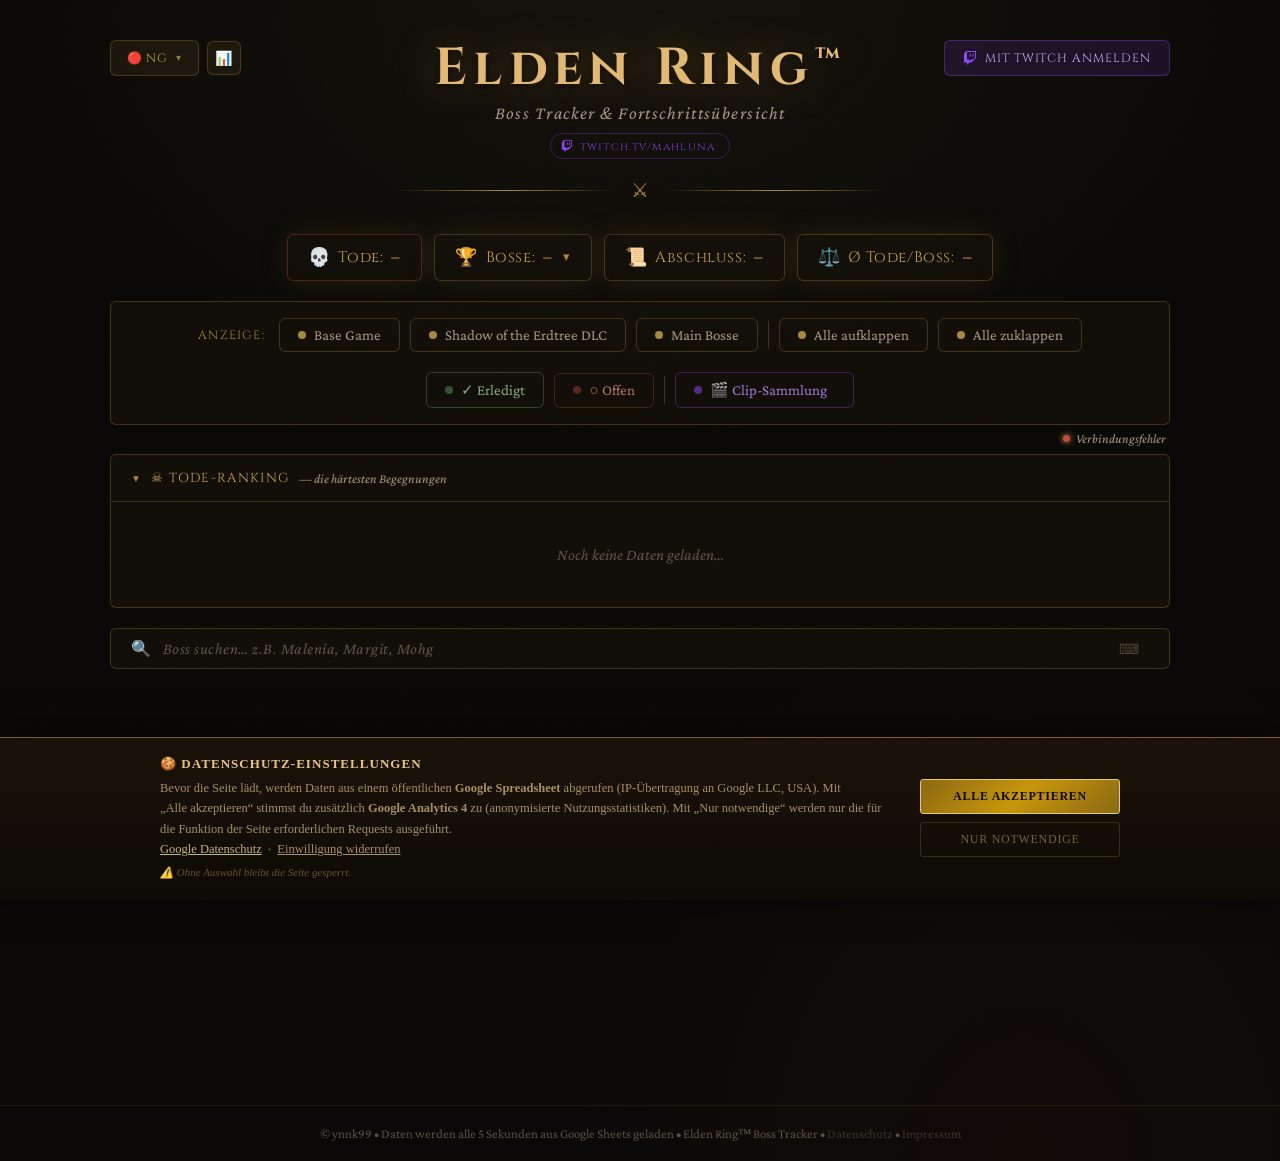
==== index.html @ 1396768c "Update index.html" ====
<!DOCTYPE html>
<html lang="de">
<head>
<meta charset="UTF-8">

<meta name="viewport" content="width=device-width, initial-scale=1.0">
<title>Elden Ring™ – Boss Tracker</title>
<link rel="icon" type="image/svg+xml" href="favicon.svg">
<link rel="stylesheet" href="style.css">
<!-- DSGVO: consent.js blockiert ALLE externen Requests bis zur Nutzerentscheidung (Google Sheets + Google Analytics). Schriften und Chart.js sind lokal gehostet und benötigen keine Einwilligung. -->
<script src="consent.js"></script>
<script src="chart.umd.min.js"></script>
</head>
<body>

<!-- ── EDITOR TOOLBOX ── -->
<div class="editor-toolbox" id="editor-toolbox" style="display:none;">

  <!-- Button: Timer -->
  <div class="etb-item" id="etb-item-timer">
    <button class="etb-icon-btn" onclick="toolboxOpenPanel('timer')" data-tip="Timer" data-tip-always="1">
      <span>⏳</span>
    </button>
    <div class="etb-panel" id="etb-panel-timer">
      <div class="etb-panel-title">Timer</div>
      <div class="etb-timer-display" id="etb-timer-display">00:00:00</div>
      <button class="etb-action-btn" id="etb-btn-L1" onclick="toolboxToggleTimer()">
        <span class="etb-btn-icon">▶</span><span class="etb-btn-text">Start</span>
      </button>
      <button class="etb-action-btn etb-btn-reset" onclick="toolboxTimerReset()">
        <span class="etb-btn-icon">↺</span><span class="etb-btn-text">Reset</span>
      </button>
      <button class="etb-action-btn etb-btn-toggle" id="etb-btn-O1" onclick="toolboxToggleCell('O1','etb-btn-O1')">
        <span class="etb-btn-icon">👁</span><span class="etb-btn-text">Einblenden</span>
      </button>
      <div class="etb-time-set">
        <input type="number" class="etb-time-input" id="etb-elapsed-h"
               min="0" max="99" placeholder="00"
               onkeydown="if(event.key==='Enter')toolboxSetElapsed()">
        <span class="etb-time-sep">:</span>
        <input type="number" class="etb-time-input" id="etb-elapsed-m"
               min="0" max="59" placeholder="00"
               onkeydown="if(event.key==='Enter')toolboxSetElapsed()">
        <span class="etb-time-sep">:</span>
        <input type="number" class="etb-time-input" id="etb-elapsed-s"
               min="0" max="59" placeholder="00"
               onkeydown="if(event.key==='Enter')toolboxSetElapsed()">
        <button class="etb-time-set-btn" onclick="toolboxSetElapsed()" data-tip="Timer auf diese Zeit setzen" data-tip-always="1">↵</button>
      </div>
      <div class="etb-label-set">
        <input type="text" class="etb-label-input" id="etb-timer-label-input"
               placeholder="Timer Label (leer = Standard)"
               onkeydown="if(event.key==='Enter')toolboxSetTimerLabel()">
        <button class="etb-time-set-btn" onclick="toolboxSetTimerLabel()" data-tip="Timer Label setzen" data-tip-always="1">↵</button>
      </div>
    </div>
  </div>

  <!-- Button: OBS -->
  <div class="etb-item" id="etb-item-obs">
    <button class="etb-icon-btn" onclick="toolboxOpenPanel('obs')" data-tip="OBS" data-tip-always="1">
      <span>📺</span>
    </button>
    <div class="etb-panel" id="etb-panel-obs">
      <div class="etb-panel-title">OBS</div>
      <button class="etb-action-btn etb-btn-toggle" id="etb-btn-O2" onclick="toolboxToggleCell('O2','etb-btn-O2')">
        <span class="etb-btn-icon">▣</span><span class="etb-btn-text">Kleines Overlay</span>
      </button>
      <button class="etb-action-btn etb-btn-danger-toggle" id="etb-btn-Z1" onclick="toolboxToggleCell('Z1','etb-btn-Z1')">
        <span class="etb-btn-icon">⊘</span><span class="etb-btn-text">Overlay aus</span>
      </button>
    </div>
  </div>

  <!-- Button: Filter -->
  <div class="etb-item" id="etb-item-filter">
    <button class="etb-icon-btn" onclick="toolboxOpenPanel('filter')" data-tip="Filter" data-tip-always="1">
      <span>⚔</span>
    </button>
    <div class="etb-panel" id="etb-panel-filter">
      <div class="etb-panel-title">Filter</div>
      <button class="etb-action-btn etb-btn-toggle" id="etb-btn-T1" onclick="toolboxToggleCell('T1','etb-btn-T1')">
        <span class="etb-btn-icon">○</span><span class="etb-btn-text">Nur Offen</span>
      </button>
      <button class="etb-action-btn etb-btn-toggle" id="etb-btn-T2" onclick="toolboxToggleCell('T2','etb-btn-T2')">
        <span class="etb-btn-icon">✓</span><span class="etb-btn-text">Nur Erledigt</span>
      </button>
      <button class="etb-action-btn etb-btn-toggle" id="etb-btn-R1" onclick="toolboxToggleCell('R1','etb-btn-R1')">
        <span class="etb-btn-icon">⚔</span><span class="etb-btn-text">Base Game</span>
      </button>
      <button class="etb-action-btn etb-btn-toggle" id="etb-btn-R2" onclick="toolboxToggleCell('R2','etb-btn-R2')">
        <span class="etb-btn-icon">●</span><span class="etb-btn-text">DLC</span>
      </button>
    </div>
  </div>

  <!-- Button: NG+ -->
  <div class="etb-item" id="etb-item-ngplus">
    <button class="etb-icon-btn" onclick="toolboxOpenPanel('ngplus')" data-tip="NG+" data-tip-always="1">
      <span>🔁</span>
    </button>
    <div class="etb-panel" id="etb-panel-ngplus">
      <div class="etb-panel-title">New Game +</div>
      <button class="etb-action-btn etb-btn-danger-toggle" id="etb-btn-ngplus-start" onclick="startNGPlusRun()">
        <span class="etb-btn-icon">🔁</span><span class="etb-btn-text">NG+ starten</span>
      </button>
    </div>
  </div>

</div>

<div class="page-wrapper">

  <header class="site-header">

    <!-- ── TWITCH LOGIN WIDGET ── -->
    <div class="login-widget" id="login-widget">
      <button class="twitch-login-btn" id="twitch-login-btn" onclick="loginWithTwitch()">
        <svg width="14" height="14" viewBox="0 0 24 24" fill="#9146ff">
          <path d="M11.571 4.714h1.715v5.143H11.57zm4.715 0H18v5.143h-1.714zM6 0L1.714 4.286v15.428h5.143V24l4.286-4.286h3.428L22.286 12V0zm14.571 11.143l-3.428 3.428h-3.429l-3 3v-3H6.857V1.714h13.714z"/>
        </svg>
        Mit Twitch anmelden
      </button>
      <div class="user-widget" id="user-widget">
        <div class="user-avatar-placeholder" id="user-avatar-placeholder">?</div>
        <img class="user-avatar" id="user-avatar" src="" alt="" style="display:none;">
        <div class="user-name-wrap">
          <span class="user-name" id="user-name">–</span>
          <span class="user-role-badge" id="user-role-badge"></span>
        </div>
        <button class="user-logout-btn" onclick="logout()">Abmelden</button>
      </div>
    </div>

    <h1>Elden Ring™</h1>
    <p class="subtitle">Boss Tracker &amp; Fortschrittsübersicht</p>
    <div id="live-badge" class="live-badge" aria-live="polite"></div>

    <!-- ── NG+ RUN-SELECTOR ── -->
    <div class="run-selector" id="run-selector">
      <button class="run-selector-btn" onclick="toggleRunSelector()" data-tip="Durchgang wählen (NG / NG+1 / …)" data-tip-always="1">
        <span id="run-selector-label">🔴 NG</span>
        <span class="run-selector-arrow">▾</span>
      </button>
      <button class="run-compare-btn" onclick="openRunCompare()" data-tip="Durchgänge vergleichen" data-tip-always="1">📊</button>
      <div class="run-selector-list" id="run-selector-list"></div>
    </div>

    <div class="header-ornament">
      <span class="ornament-rune">⚔</span>
    </div>
  </header>

  <div class="auth-notice archive-notice" id="archive-banner">
    <span class="notice-icon">📜</span>
    <span id="archive-banner-text">Du betrachtest einen archivierten Durchgang — nur lesbar.</span>
  </div>

  <div class="auth-notice" id="auth-notice">
    <span class="notice-icon">👁</span>
    <span id="auth-notice-text">Du bist als Zuschauer angemeldet. Bearbeitungsrechte müssen von einem Admin vergeben werden.</span>
  </div>

  <div class="stats-bar">
    <div class="stat-chip deaths-chip" id="stat-deaths">
      <span class="icon">💀</span>
      <span>Tode:</span>
      <span class="value" id="val-deaths">–</span>
    </div>
    <div class="stat-chip stat-chip-clickable" id="stat-bosses" onclick="openBossLevelPanel()" data-tip="Besiegte Bosse nach Level sortiert anzeigen" data-tip-always="1">
      <span class="icon">🏆</span>
      <span>Bosse:</span>
      <span class="value" id="val-bosses">–</span>
      <span class="stat-chip-arrow">▾</span>
    </div>
    <div class="stat-chip" id="stat-percent">
      <span class="icon">📜</span>
      <span>Abschluss:</span>
      <span class="value" id="val-percent">–</span>
    </div>
    <div class="stat-chip avg-chip" id="stat-avg">
      <span class="icon">⚖️</span>
      <span>Ø Tode/Boss:</span>
      <span class="value" id="val-avg">–</span>
    </div>
    <div class="stat-chip" id="timer-chip">
      <span class="icon">⏳</span>
      <span id="val-timer-label">Aktueller Boss:</span>
      <span class="value timer-value" id="val-timer">00:00:00</span>
    </div>
  </div>

  <!-- ── FELDTODE (nur Editoren) ── -->
  <div class="field-deaths-bar" id="field-deaths-bar">
    <span class="ctrl-label">Sonstige Tode:</span>
    <div class="field-deaths-chip" id="fdeath-chip-base">
      <span class="field-deaths-label">⚔ Base Game</span>
      <div class="field-deaths-controls">
        <button class="fdeath-btn fdeath-minus" onclick="adjustFieldDeaths('base',-1)">−</button>
        <span class="fdeath-val" id="fdeath-val-base">–</span>
        <button class="fdeath-btn fdeath-plus" onclick="adjustFieldDeaths('base',+1)">+</button>
      </div>
    </div>
    <div class="divider" id="fdeath-divider"></div>
    <div class="field-deaths-chip" id="fdeath-chip-dlc">
      <span class="field-deaths-label">🌑 DLC</span>
      <div class="field-deaths-controls">
        <button class="fdeath-btn fdeath-minus" onclick="adjustFieldDeaths('dlc',-1)">−</button>
        <span class="fdeath-val" id="fdeath-val-dlc">–</span>
        <button class="fdeath-btn fdeath-plus" onclick="adjustFieldDeaths('dlc',+1)">+</button>
      </div>
    </div>
  </div>

  <div class="controls-bar">
    <span class="ctrl-label">Anzeige:</span>
    <button class="toggle-btn" id="btn-basegame" onclick="toggleFlag('base')">
      <span class="dot"></span> Base Game
    </button>
    <button class="toggle-btn" id="btn-dlc" onclick="toggleFlag('dlc')">
      <span class="dot"></span> Shadow of the Erdtree DLC
    </button>
    <button class="toggle-btn" id="btn-mainbosses" onclick="toggleFlag('main')">
      <span class="dot"></span> Main Bosse
    </button>
    <div class="divider"></div>
    <button class="toggle-btn" id="btn-expand-all" onclick="setAllCollapsed(false)">
      <span class="dot"></span> Alle aufklappen
    </button>
    <button class="toggle-btn" id="btn-collapse-all" onclick="setAllCollapsed(true)">
      <span class="dot"></span> Alle zuklappen
    </button>
    <div style="width:100%;height:0;flex-basis:100%;"></div>
    <button class="toggle-btn done-btn" id="btn-done" onclick="toggleFlag('done')">
      <span class="dot"></span> ✓ Erledigt
    </button>
    <button class="toggle-btn open-btn" id="btn-open" onclick="toggleFlag('open')">
      <span class="dot"></span> ○ Offen
    </button>
    <div class="divider"></div>
    <button class="toggle-btn twitch-btn" id="btn-clips" onclick="openClipModal()">
      <span class="dot"></span>
      🎬 Clip-Sammlung
      <span id="btn-clips-count" style="font-family:'Crimson Pro',serif;font-size:12px;opacity:0.6;"></span>
    </button>
  </div>

  <!-- ── BINGO ── -->
  <section class="bingo-section" id="bingo-section" style="display:none;">
    <div class="bingo-panel" id="bingo-panel">
      <div class="bingo-panel-header" onclick="toggleBingoPanel()">
        <div class="ranking-header-left">
          <span class="ranking-toggle-icon" id="bingo-toggle-icon">▼</span>
          <span class="ranking-title"> Bingo</span>
          <span class="ranking-subtitle" id="bingo-subtitle">— Felder werden geladen…</span>
        </div>
      </div>
      <div class="bingo-panel-body" id="bingo-panel-body">
        <div class="bingo-grid" id="bingo-grid"></div>
        <div class="bingo-win-banner" id="bingo-win-banner" style="display:none;">
          ⚔&nbsp;&nbsp;B I N G O&nbsp;&nbsp;⚔
        </div>
      </div>
    </div>
  </section>

  <div class="refresh-indicator" id="refresh-indicator">
    <span class="refresh-dot" id="refresh-dot"></span>
    <span id="refresh-text">Verbunden</span>
  </div>

  <!-- RANKING PANEL -->
  <div class="ranking-panel" id="ranking-panel">
    <div class="ranking-header" onclick="toggleRanking()">
      <div class="ranking-header-left">
        <span class="ranking-toggle-icon">▼</span>
        <span class="ranking-title">☠ Tode-Ranking</span>
        <span class="ranking-subtitle" id="ranking-subtitle">— die härtesten Begegnungen</span>
      </div>
    </div>
    <div class="ranking-body">
      <div class="ranking-list" id="ranking-list">
        <div class="ranking-empty">Noch keine Daten geladen…</div>
      </div>
    </div>
  </div>

  <!-- SEARCH BAR -->
  <div class="search-bar">
    <span class="search-icon">🔍</span>
    <input
      class="search-input"
      id="search-input"
      type="text"
      placeholder="Boss suchen… z.B. Malenia, Margit, Mohg"
      autocomplete="off"
      spellcheck="false"
      oninput="onSearchInput(this.value)"
    >
    <span class="search-result-count" id="search-result-count"></span>
    <span class="search-clear" id="search-clear" onclick="clearSearch()" data-tip="Suche leeren" data-tip-always="1">✕</span>
    <span class="search-shortcut-hint" data-tip="Tastenkürzel: Strg+F = Suche, Esc = Schließen, +/− = Tode (im Boss-Menü)" data-tip-always="1">⌨</span>
  </div>

  <section id="pinned-section">
    <div class="pinned-header">📌 Angepinnte Bosse</div>
    <div class="pinned-list" id="pinned-list"></div>
  </section>

  <main id="main-content">
    <div class="loading-overlay" id="loading-overlay">
      <div class="loading-spinner"></div>
      <span>Lade Daten aus den Archiven&hellip;</span>
    </div>
    <div class="areas-grid" id="areas-grid" style="display:none;"></div>
  </main>

  <section id="chart-section" style="display:none; margin-top: 30px;">
    <div class="ranking-panel" id="chart-panel">
      <div class="ranking-header" onclick="toggleChart()">
        <div class="ranking-header-left">
          <span class="ranking-toggle-icon" id="chart-toggle-icon">▼</span>
          <span class="ranking-title">📅 Bosse pro Tag</span>
          <span class="ranking-subtitle" id="chart-subtitle">— Fortschritt im Zeitverlauf</span>
        </div>
      </div>
      <div class="ranking-body" id="chart-body">
        <div style="padding: 20px 24px;">
          <canvas id="boss-chart" height="120"></canvas>
        </div>
      </div>
    </div>
  </section>

</div><!-- /page-wrapper -->

<div class="toast" id="toast"></div>

<footer class="site-footer">
  &copy; ynnk99 &bull; Daten werden alle 5 Sekunden aus Google Sheets geladen &bull; Elden Ring™ Boss Tracker
  &bull; <a href="#" class="footer-privacy-link" onclick="document.getElementById('privacy-modal').style.display='flex'; return false;">Datenschutz</a>
  &bull; <a href="#" class="footer-privacy-link" onclick="document.getElementById('impressum-modal').style.display='flex'; return false;">Impressum</a>
</footer>

<!-- ── IMPRESSUM MODAL ── -->
<div id="impressum-modal" style="display:none;" class="privacy-modal-backdrop" onclick="if(event.target===this)this.style.display='none'">
  <div class="privacy-modal-box" role="dialog" aria-modal="true" aria-label="Impressum">
    <button class="privacy-modal-close" onclick="document.getElementById('impressum-modal').style.display='none'" data-tip="Schließen" data-tip-always="1">✕</button>
    <div class="privacy-modal-content">
      <h2>Impressum</h2>
      <h3>Angaben gemäß § 5 DDG</h3>
      <p>
        ynnk99<br>
        (Privatperson, nicht-kommerzielles Projekt)
      </p>
      <h3>Kontakt</h3>
      <p>
        E-Mail: <a href="mailto:yalolp@gmail.com">yalolp@gmail.com</a>
      </p>
      <h3>Hinweis</h3>
      <p>
        Diese Website ist ein privates, nicht-kommerzielles Fan-Projekt. Es besteht keine Verbindung zu FromSoftware, Bandai Namco oder Twitch Interactive, Inc.
      </p>
      <div class="privacy-modal-footer">
        <span class="privacy-modal-date">Stand: Mai 2026</span>
      </div>
    </div>
  </div>
</div>

<!-- ── DATENSCHUTZERKLÄRUNG MODAL ── -->
<div id="privacy-modal" style="display:none;" class="privacy-modal-backdrop" onclick="if(event.target===this)this.style.display='none'">
  <div class="privacy-modal-box" role="dialog" aria-modal="true" aria-label="Datenschutzerklärung">
    <button class="privacy-modal-close" onclick="document.getElementById('privacy-modal').style.display='none'" data-tip="Schließen" data-tip-always="1">✕</button>
    <div class="privacy-modal-content">

      <h2>Datenschutzerklärung</h2>

      <h3>1. Verantwortliche Person</h3>
      <p>Diese Website ist ein privates, nicht-kommerzielles Fan-Projekt (ynnk99). Anfragen zum Datenschutz können über den Twitch- oder Discord-Kanal gestellt werden.</p>

      <h3>2. Was diese Seite ist</h3>
      <p>Der Elden Ring Boss Tracker ist ein öffentlich zugängliches Overlay-Tool, das den Fortschritt beim Durchspielen von Elden Ring visualisiert. Die Daten werden live aus Google Sheets geladen und alle fünf Sekunden aktualisiert. Es werden keine Nutzerdaten auf eigenen Servern gespeichert.</p>

      <h3>3. Google Analytics</h3>
      <p>Mit deiner Einwilligung verwendet diese Seite Google Analytics 4, einen Webanalysedienst der Google LLC, 1600 Amphitheatre Parkway, Mountain View, CA 94043, USA. Dabei wird deine IP-Adresse an Google-Server in den USA übertragen und dort anonymisiert verarbeitet. Google Analytics setzt Cookies um Nutzungsstatistiken zu erfassen (z. B. Seitenaufrufe, Verweildauer). Eine Datenübertragung in die USA erfolgt auf Grundlage der EU-Standardvertragsklauseln.</p>
      <p><strong>Rechtsgrundlage:</strong> Art. 6 Abs. 1 lit. a DSGVO (Einwilligung).<br>
      Du kannst deine Einwilligung jederzeit widerrufen über den Link „Einwilligung widerrufen" im Cookie-Banner, der nach dem Widerruf erneut angezeigt wird.</p>
      <p>Weitere Informationen: <a href="https://policies.google.com/privacy" target="_blank" rel="noopener noreferrer">Google Datenschutzerklärung</a> &nbsp;·&nbsp; <a href="https://tools.google.com/dlpage/gaoptout" target="_blank" rel="noopener noreferrer">Google Analytics Opt-out</a></p>

      <h3>4. Google Sheets (Datenabruf)</h3>
      <p>Die Boss-Daten (Fortschritt, Tode, Zeiten) werden nach deiner Einwilligung im Cookie-Banner regelmäßig per HTTP-Request aus einem öffentlich freigegebenen Google Spreadsheet geladen. Dabei wird deine IP-Adresse im Rahmen der normalen HTTP-Kommunikation an Google LLC, USA übertragen. Es werden keine weiteren personenbezogenen Daten aus diesem Abruf gespeichert oder verarbeitet. Vor deiner Entscheidung im Cookie-Banner werden keinerlei externe Requests ausgeführt.<br>
      <strong>Rechtsgrundlage:</strong> Art. 6 Abs. 1 lit. a DSGVO (Einwilligung). Du kannst deine Einwilligung jederzeit über den Button &bdquo;Cookie-Einwilligung zurücksetzen&ldquo; am Ende dieser Datenschutzerklärung widerrufen.</p>

      <h3>5. Twitch-Login (optionaler Editor-Zugang)</h3>
      <p>Bestimmte Bearbeitungsfunktionen erfordern einen Login über Twitch OAuth. Dabei wirst du auf die Seite von Twitch Interactive, Inc. (USA) weitergeleitet. Nach erfolgreicher Authentifizierung speichert die Seite deinen Twitch-Zugriffstoken und deinen Twitch-Nutzernamen ausschließlich im <code>localStorage</code> deines Browsers – es erfolgt keine Übertragung an eigene Server. Die Daten werden beim Ausloggen gelöscht oder bleiben bis du sie manuell löschst.<br>
      <strong>Rechtsgrundlage:</strong> Art. 6 Abs. 1 lit. a DSGVO (Einwilligung durch aktive Anmeldung).</p>

      <h3>6. Lokale Speicherung (localStorage)</h3>
      <p>Diese Seite nutzt den <code>localStorage</code> deines Browsers um deine Cookie-Einwilligung sowie ggf. deinen Twitch-Token zu speichern. Diese Daten verlassen deinen Browser nicht und sind für andere Websites nicht zugänglich.</p>

      <h3>7. Hosting</h3>
      <p>Diese Seite wird über GitHub Pages (GitHub, Inc., USA) gehostet. GitHub kann dabei technische Zugriffsdaten (IP-Adresse, Zeitpunkt) protokollieren. Weitere Informationen: <a href="https://docs.github.com/en/site-policy/privacy-policies/github-general-privacy-statement" target="_blank" rel="noopener noreferrer">GitHub Datenschutzerklärung</a>.</p>

      <h3>8. Deine Rechte</h3>
      <p>Du hast das Recht auf Auskunft, Berichtigung, Löschung und Einschränkung der Verarbeitung deiner Daten sowie das Recht auf Datenübertragbarkeit. Beschwerden kannst du bei der zuständigen Datenschutzbehörde einreichen (in Deutschland: der jeweilige Landesbeauftragte für Datenschutz).</p>

      <div class="privacy-modal-footer">
        <button class="privacy-consent-reset-btn" onclick="window.cookieConsent && window.cookieConsent.reset()">Cookie-Einwilligung zurücksetzen</button>
        <span class="privacy-modal-date">Stand: Mai 2026</span>
      </div>

    </div>
  </div>
</div>

<!-- ── BOSS CONTEXT MENU ── -->
<div class="boss-menu" id="boss-menu" role="menu">
  <div class="boss-menu-header">
    <div class="boss-menu-bossname" id="menu-boss-name">–</div>
    <div class="boss-menu-areaname" id="menu-area-name">–</div>
  </div>
  <div class="boss-menu-body">
    <span class="boss-menu-section-label">Tode</span>
    <div class="boss-menu-deaths-row">
      <button class="boss-menu-deaths-btn danger" onclick="menuAdjustDeaths(-1)" data-tip="−1 Tod" data-tip-always="1">−</button>
      <div>
        <div class="boss-menu-deaths-val" id="menu-deaths-val">0</div>
        <div class="boss-menu-deaths-label">Tode</div>
      </div>
      <button class="boss-menu-deaths-btn" onclick="menuAdjustDeaths(1)" data-tip="+1 Tod" data-tip-always="1">+</button>
    </div>
    <div class="boss-menu-divider"></div>
    <span class="boss-menu-section-label">Level beim Kill</span>
    <div class="boss-menu-level-row">
      <input
        type="text"
        inputmode="numeric"
        id="menu-level-input"
        class="boss-menu-level-input"
        placeholder="z.B. 120 oder 129/1"
        onkeydown="menuLevelKeydown(event)"
        onblur="menuSetLevel(this.value)"
      />
    </div>
    <div class="boss-menu-divider"></div>
    <span class="boss-menu-section-label">Aktionen</span>
    <div class="boss-menu-actions">
      <button class="boss-menu-action-btn" id="menu-done-btn" onclick="menuToggleDone()">
        <span class="action-icon" id="menu-done-icon">☐</span>
        <span id="menu-done-label">Als besiegt markieren</span>
      </button>
      <button class="boss-menu-action-btn" id="menu-pin-btn" onclick="menuTogglePin()">
        <span class="action-icon" id="menu-pin-icon">📌</span>
        <span id="menu-pin-label">Anpinnen</span>
      </button>
    </div>
  </div>
</div>

<!-- ── QUICK CLIP MENU (Rechtsklick auf Boss) ── -->
<div class="quick-clip-menu" id="quick-clip-menu" role="dialog">
  <div class="quick-clip-header">
    <span class="quick-clip-icon">🎬</span>
    <span class="quick-clip-title">Clip hinzufügen</span>
    <button class="quick-clip-close" onclick="closeQuickClipMenu()" data-tip="Schließen" data-tip-always="1">✕</button>
  </div>
  <div class="quick-clip-boss-label" id="quick-clip-boss-name">–</div>
  <div class="quick-clip-body">
    <input
      type="text"
      id="quick-clip-url"
      class="quick-clip-input"
      placeholder="Twitch-Clip-Link…"
      onkeydown="if(event.key==='Enter')submitQuickClip()"
    />
    <select id="quick-clip-cat" class="quick-clip-select">
      <option value="Allgemein">Allgemein</option>
      <option value="Bosskill">Bosskill</option>
      <option value="Funny Moment">Funny Moment</option>
      <option value="Rage">Rage</option>
      <option value="Sonstige">Sonstige</option>
    </select>
    <div id="quick-clip-feedback" class="quick-clip-feedback"></div>
    <button class="quick-clip-submit" onclick="submitQuickClip()">Clip speichern</button>
  </div>
</div>

<!-- ── CLIP MODAL ── -->
<div class="clip-modal-backdrop" id="clip-backdrop" onclick="closeClipModal()"></div>

<div class="clip-modal" id="clip-modal" role="dialog" aria-modal="true" aria-label="Clip-Sammlung">
  <div class="clip-modal-inner">
    <div class="clip-modal-header">
      <div class="clip-modal-title">
        <h2>Clip&#8209;Sammlung</h2>
        <div class="twitch-badge">
          <svg width="14" height="14" viewBox="0 0 24 24" fill="#9146ff"><path d="M11.571 4.714h1.715v5.143H11.57zm4.715 0H18v5.143h-1.714zM6 0L1.714 4.286v15.428h5.143V24l4.286-4.286h3.428L22.286 12V0zm14.571 11.143l-3.428 3.428h-3.429l-3 3v-3H6.857V1.714h13.714z"/></svg>
          <span>Twitch</span>
          <span class="clip-count" id="modal-clip-count">0</span> Clips
        </div>
      </div>
      <div style="display:flex;align-items:center;gap:10px;flex-shrink:0;">
        <button class="clip-view-toggle" id="clip-view-toggle" onclick="toggleClipViewMode()" data-tip="Reel-Modus" data-tip-always="1">
          <span class="clip-view-toggle-icon">▤</span>
        </button>
        <button class="add-clip-btn" id="add-clip-btn" onclick="toggleAddClipPanel()">
          ➕ Clip hinzufügen
        </button>
        <button class="clip-close-btn" onclick="closeClipModal()" data-tip="Schließen" data-tip-always="1">✕</button>
      </div>
    </div>

    <!-- ── ADD CLIP PANEL ── -->
    <div class="add-clip-panel" id="add-clip-panel">
      <div class="add-clip-form">
        <div class="add-clip-field">
          <label for="clip-url-input">Twitch-Link</label>
          <input class="add-clip-input" id="clip-url-input" type="text"
            placeholder="https://clips.twitch.tv/…" autocomplete="off" spellcheck="false">
        </div>
        <div class="add-clip-divider"></div>
        <div class="add-clip-field">
          <label for="clip-cat-select">Kategorie</label>
          <select class="add-clip-select" id="clip-cat-select">
            <option value="Allgemein">Allgemein</option>
            <option value="Bosskill">Bosskill</option>
            <option value="Funny Moment">Funny Moment</option>
            <option value="Rage">Rage</option>
            <option value="Sonstige">Sonstige</option>
          </select>
        </div>
      </div>
      <div class="add-clip-row2">
        <div class="add-clip-field">
          <label for="clip-title-input">Titel <span style="opacity:0.45;font-family:'Crimson Pro',serif;font-style:italic;text-transform:none;letter-spacing:0;">(optional)</span></label>
          <input class="add-clip-input" id="clip-title-input" type="text"
            placeholder="z.B. Malenia besiegt beim ersten Versuch" autocomplete="off">
        </div>
        <div class="add-clip-field">
          <label for="clip-boss-select">Boss <span style="opacity:0.45;font-family:'Crimson Pro',serif;font-style:italic;text-transform:none;letter-spacing:0;">(optional)</span></label>
          <select class="add-clip-select" id="clip-boss-select">
            <option value="">– Kein Boss –</option>
          </select>
        </div>
        <button class="add-clip-submit" id="add-clip-submit" onclick="submitNewClip()">
          <svg width="13" height="13" viewBox="0 0 24 24" fill="currentColor"><path d="M9 16.17L4.83 12l-1.42 1.41L9 19 21 7l-1.41-1.41L9 16.17z"/></svg>
          Clip speichern
        </button>
      </div>
      <div class="add-clip-feedback" id="add-clip-feedback"></div>
    </div>

    <!-- ── DATUM-FILTER ── -->
    <div class="clip-date-filter" id="clip-date-filter">
      <button class="clip-date-btn active" onclick="setClipDateFilter('all')" data-filter="all">Alle Clips</button>
      <button class="clip-date-btn" onclick="setClipDateFilter('today')" data-filter="today">Heute</button>
      <button class="clip-date-btn" onclick="setClipDateFilter('7d')" data-filter="7d">7 Tage</button>
      <button class="clip-date-btn" onclick="setClipDateFilter('30d')" data-filter="30d">30 Tage</button>
      <button class="clip-date-btn" onclick="setClipDateFilter('custom')" data-filter="custom">Zeitraum …</button>
      <div class="clip-date-range" id="clip-date-range">
        <input type="date" id="clip-date-from" class="clip-date-input" onchange="applyCustomDateFilter()">
        <span class="clip-date-range-sep">–</span>
        <input type="date" id="clip-date-to" class="clip-date-input" onchange="applyCustomDateFilter()">
      </div>
    </div>

    <div class="clip-tabs" id="clip-tabs"></div>
    <div class="clip-body" id="clip-body">
      <div class="clip-loading" id="clip-modal-loading">
        <div class="clip-loading-spinner"></div>
        <span>Clips werden geladen…</span>
      </div>
    </div>
    <div class="clip-reels" id="clip-reels"></div>
  </div>
</div>

<!-- ── BOSS CLIPS OVERLAY ── -->
<div class="boss-clips-backdrop" id="boss-clips-backdrop" onclick="closeBossClipsPanel()"></div>
<div class="boss-clips-modal" id="boss-clips-modal" role="dialog" aria-modal="true">
  <div class="boss-clips-inner">
    <div class="boss-clips-header">
      <div class="boss-clips-title">
        <h3 id="boss-clips-heading">Boss Clips</h3>
        <span class="boss-clips-badge" id="boss-clips-badge">0 Clips</span>
      </div>
      <button class="clip-close-btn" onclick="closeBossClipsPanel()" data-tip="Schließen" data-tip-always="1">✕</button>
    </div>
    <div class="boss-clips-body" id="boss-clips-body"></div>
  </div>
</div>

<div class="custom-tooltip" id="custom-tooltip"></div>

<!-- ── BINGO EDIT POPUP ── -->
<div class="bingo-edit-backdrop" id="bingo-edit-backdrop" onclick="closeBingoEdit()"></div>
<div class="bingo-edit-popup" id="bingo-edit-popup">
  <div class="bingo-edit-header">Bingo-Feld bearbeiten</div>
  <textarea class="bingo-edit-input" id="bingo-edit-input" rows="3" maxlength="80"
    placeholder="Text eingeben…"></textarea>
  <div class="bingo-edit-actions">
    <button class="bingo-edit-cancel" onclick="closeBingoEdit()">Abbrechen</button>
    <button class="bingo-edit-save" onclick="saveBingoEdit()">✓ Speichern</button>
  </div>
</div>

<!-- ── BOSS LEVEL MODAL ── -->
<div class="boss-level-backdrop" id="boss-level-backdrop" onclick="closeBossLevelPanel()"></div>
<div class="boss-level-modal" id="boss-level-modal" role="dialog" aria-modal="true" aria-label="Besiegte Bosse nach Level">
  <div class="boss-level-inner">
    <div class="boss-level-header">
      <div class="boss-level-title">
        <span class="boss-level-title-icon">🏆</span>
        <div>
          <h2>Besiegte Bosse in Reihenfolge</h2>
          <span class="boss-level-subtitle" id="boss-level-subtitle">wird geladen…</span>
        </div>
      </div>
      <button class="clip-close-btn" onclick="closeBossLevelPanel()" data-tip="Schließen" data-tip-always="1">✕</button>
    </div>
    <div class="boss-level-table-head">
      <span class="blh-rank">#</span>
      <span class="blh-level">Level</span>
      <span class="blh-name">Boss</span>
      <span class="blh-deaths">Tode</span>
      <span class="blh-clip">Clip</span>
    </div>
    <div class="boss-level-list" id="boss-level-list"></div>
  </div>
</div>

<!-- ── RUN-VERGLEICH MODAL ── -->
<div class="run-compare-backdrop" id="run-compare-backdrop" onclick="closeRunCompare()"></div>
<div class="run-compare-modal" id="run-compare-modal" role="dialog" aria-modal="true" aria-label="Durchgänge vergleichen">
  <div class="run-compare-inner">
    <div class="run-compare-header">
      <div class="run-compare-title">
        <span class="run-compare-title-icon">📊</span>
        <div>
          <h2>Durchgänge im Vergleich</h2>
          <span class="run-compare-subtitle" id="run-compare-subtitle">wird geladen…</span>
        </div>
      </div>
      <button class="clip-close-btn" onclick="closeRunCompare()" data-tip="Schließen" data-tip-always="1">✕</button>
    </div>
    <div class="run-compare-body" id="run-compare-body">
      <div class="run-compare-loading">⏳ Lade Durchgänge…</div>
    </div>
  </div>
</div>

<script src="script.js"></script>
</body>
</html>
---- style.css ----
/* ── Self-hosted Fonts (kein Google-Request) ─────────────────── */
@font-face {
  font-family: 'Cinzel';
  font-style: normal;
  font-weight: 400;
  font-display: swap;
  src: url('fonts/cinzel-v26-latin-regular.woff2') format('woff2');
}
@font-face {
  font-family: 'Cinzel';
  font-style: normal;
  font-weight: 600;
  font-display: swap;
  src: url('fonts/cinzel-v26-latin-600.woff2') format('woff2');
}
@font-face {
  font-family: 'Cinzel';
  font-style: normal;
  font-weight: 700;
  font-display: swap;
  src: url('fonts/cinzel-v26-latin-700.woff2') format('woff2');
}
@font-face {
  font-family: 'Crimson Pro';
  font-style: normal;
  font-weight: 300;
  font-display: swap;
  src: url('fonts/crimson-pro-v28-latin-300.woff2') format('woff2');
}
@font-face {
  font-family: 'Crimson Pro';
  font-style: normal;
  font-weight: 400;
  font-display: swap;
  src: url('fonts/crimson-pro-v28-latin-regular.woff2') format('woff2');
}
@font-face {
  font-family: 'Crimson Pro';
  font-style: italic;
  font-weight: 300;
  font-display: swap;
  src: url('fonts/crimson-pro-v28-latin-300italic.woff2') format('woff2');
}
@font-face {
  font-family: 'Crimson Pro';
  font-style: italic;
  font-weight: 400;
  font-display: swap;
  src: url('fonts/crimson-pro-v28-latin-italic.woff2') format('woff2');
}

:root {
  --gold:        #c9a44a;
  --gold-light:  #e3b873;
  --gold-dim:    #a8893a;
  --parchment:   #e6dcc8;
  --parchment-dim: #a89880;
  --bg-deep:     #0a0907;
  --bg-mid:      #111008;
  --bg-panel:    rgba(12, 10, 6, 0.92);
  --bg-card:     rgba(20, 17, 10, 0.85);
  --red:         #c44a3a;
  --red-bright:  #e05a4f;
  --border:      rgba(201, 164, 74, 0.25);
  --border-bright: rgba(201, 164, 74, 0.6);
  --shadow-gold: 0 0 30px rgba(201, 164, 74, 0.12);
  --radius: 6px;
  --twitch: #9146ff;
  --twitch-dim: rgba(145,70,255,0.15);
  --green: #4a8c4a;
  --green-bright: #6ab86a;
}

*, *::before, *::after { box-sizing: border-box; margin: 0; padding: 0; }

html {
  background: var(--bg-deep);
  color: var(--parchment);
  font-family: 'Crimson Pro', Georgia, serif;
  font-size: 16px;
  min-height: 100vh;
}

body {
  background:
    radial-gradient(ellipse 80% 60% at 50% 0%, rgba(201,164,74,0.06) 0%, transparent 65%),
    radial-gradient(ellipse 60% 80% at 80% 100%, rgba(100,40,20,0.08) 0%, transparent 60%),
    var(--bg-deep);
  min-height: 100vh;
}

body::before {
  content: "";
  position: fixed;
  inset: 0;
  background-image: url("data:image/svg+xml,%3Csvg xmlns='http://www.w3.org/2000/svg' width='300' height='300'%3E%3Cfilter id='n'%3E%3CfeTurbulence type='fractalNoise' baseFrequency='0.75' numOctaves='4' stitchTiles='stitch'/%3E%3C/filter%3E%3Crect width='300' height='300' filter='url(%23n)' opacity='0.04'/%3E%3C/svg%3E");
  pointer-events: none;
  z-index: 0;
  opacity: 0.35;
}

.page-wrapper {
  position: relative;
  z-index: 1;
  max-width: 1100px;
  margin: 0 auto;
  padding: 0 20px 60px;
}

/* ─── HEADER ─── */
.site-header {
  padding: 40px 0 0;
  text-align: center;
  position: relative;
}

.site-header h1 {
  font-family: 'Cinzel', serif;
  font-size: clamp(28px, 5vw, 52px);
  font-weight: 700;
  letter-spacing: 0.12em;
  color: var(--gold-light);
  text-shadow: 0 0 40px rgba(201,164,74,0.4), 0 2px 8px rgba(0,0,0,0.8);
  line-height: 1.1;
}

.site-header .subtitle {
  font-family: 'Crimson Pro', serif;
  font-style: italic;
  font-size: 18px;
  color: var(--parchment-dim);
  letter-spacing: 0.08em;
  margin-top: 6px;
}

.header-ornament {
  display: flex;
  align-items: center;
  gap: 16px;
  justify-content: center;
  margin: 18px 0 30px;
}

.header-ornament::before,
.header-ornament::after {
  content: "";
  flex: 1;
  max-width: 220px;
  height: 1px;
  background: linear-gradient(to right, transparent, var(--gold-dim), transparent);
}

.ornament-rune {
  font-family: 'Cinzel', serif;
  font-size: 20px;
  color: var(--gold-dim);
}

/* ─── LIVE BADGE ─── */
.live-badge {
  display: flex;
  justify-content: center;
  margin: 10px 0 2px;
  min-height: 26px;
}

.live-badge a.live-link {
  display: inline-flex;
  align-items: center;
  gap: 7px;
  text-decoration: none;
  font-family: 'Cinzel', serif;
  font-size: 11px;
  letter-spacing: 0.1em;
  padding: 4px 14px 4px 10px;
  border-radius: 20px;
  transition: opacity 0.2s, box-shadow 0.2s;
}

.live-badge a.live-link:hover { opacity: 0.85; }

.live-badge.is-live a.live-link {
  background: rgba(20, 8, 8, 0.9);
  border: 1px solid rgba(196, 74, 58, 0.55);
  color: #f07060;
  box-shadow: 0 0 14px rgba(196, 74, 58, 0.25), inset 0 0 8px rgba(196, 74, 58, 0.08);
}

.live-badge.is-offline a.live-link {
  background: rgba(12, 10, 6, 0.7);
  border: 1px solid rgba(201, 164, 74, 0.15);
  color: var(--parchment-dim);
}

.live-badge.no-token a.live-link {
  background: transparent;
  border: 1px solid rgba(145, 70, 255, 0.3);
  color: rgba(145, 70, 255, 0.8);
}

.live-dot {
  display: inline-block;
  width: 7px;
  height: 7px;
  border-radius: 50%;
  background: #e05a4f;
  box-shadow: 0 0 6px #e05a4f;
  animation: live-pulse 1.4s ease-in-out infinite;
  flex-shrink: 0;
}

.offline-dot {
  display: inline-block;
  width: 7px;
  height: 7px;
  border-radius: 50%;
  background: var(--parchment-dim);
  opacity: 0.4;
  flex-shrink: 0;
}

@keyframes live-pulse {
  0%, 100% { opacity: 1;   box-shadow: 0 0 6px #e05a4f; }
  50%       { opacity: 0.4; box-shadow: 0 0 2px #e05a4f; }
}

/* ─── KEYBOARD SHORTCUT HINT ─── */
.search-shortcut-hint {
  flex-shrink: 0;
  padding: 0 10px 0 4px;
  font-size: 14px;
  color: var(--parchment-dim);
  opacity: 0.4;
  cursor: default;
  transition: opacity 0.2s;
  user-select: none;
}

.search-shortcut-hint:hover { opacity: 0.85; }

/* ─── TWITCH LOGIN WIDGET ─── */
.login-widget {
  position: absolute;
  top: 40px;
  right: 0;
  display: flex;
  align-items: center;
  gap: 10px;
}

.twitch-login-btn {
  display: flex;
  align-items: center;
  gap: 8px;
  padding: 9px 18px;
  background: rgba(145,70,255,0.12);
  border: 1px solid rgba(145,70,255,0.35);
  border-radius: var(--radius);
  color: #c4a8ff;
  font-family: 'Cinzel', serif;
  font-size: 12px;
  letter-spacing: 0.08em;
  cursor: pointer;
  transition: all 0.25s ease;
  text-transform: uppercase;
}

.twitch-login-btn:hover {
  background: rgba(145,70,255,0.22);
  border-color: var(--twitch);
  color: #d8c4ff;
  box-shadow: 0 0 18px rgba(145,70,255,0.25);
}

.twitch-login-btn svg { flex-shrink: 0; }

.user-widget {
  display: none;
  align-items: center;
  gap: 10px;
}

.user-widget.visible { display: flex; }

.user-avatar {
  width: 32px;
  height: 32px;
  border-radius: 50%;
  border: 1px solid rgba(145,70,255,0.4);
  object-fit: cover;
  background: rgba(145,70,255,0.15);
}

.user-avatar-placeholder {
  width: 32px;
  height: 32px;
  border-radius: 50%;
  border: 1px solid rgba(145,70,255,0.4);
  background: rgba(145,70,255,0.15);
  display: flex;
  align-items: center;
  justify-content: center;
  font-size: 14px;
  color: #b89cff;
  font-family: 'Cinzel', serif;
  font-weight: 600;
  flex-shrink: 0;
}

.user-name-wrap {
  display: flex;
  flex-direction: column;
  gap: 2px;
}

.user-name {
  font-family: 'Cinzel', serif;
  font-size: 13px;
  color: #c4a8ff;
  letter-spacing: 0.05em;
}

.user-role-badge {
  display: inline-flex;
  align-items: center;
  gap: 4px;
  font-family: 'Crimson Pro', serif;
  font-size: 11px;
  letter-spacing: 0.04em;
}

.user-role-badge.editor { color: var(--gold); }
.user-role-badge.viewer { color: var(--parchment-dim); opacity: 0.6; }

.user-logout-btn {
  padding: 5px 10px;
  background: transparent;
  border: 1px solid rgba(201,164,74,0.2);
  border-radius: 4px;
  color: var(--parchment-dim);
  font-family: 'Crimson Pro', serif;
  font-size: 12px;
  cursor: pointer;
  transition: all 0.2s ease;
}

.user-logout-btn:hover {
  border-color: var(--gold-dim);
  color: var(--parchment);
  background: rgba(201,164,74,0.06);
}

/* ─── AUTH NOTICE BANNER ─── */
.auth-notice {
  display: none;
  align-items: center;
  gap: 10px;
  padding: 10px 18px;
  background: rgba(145,70,255,0.08);
  border: 1px solid rgba(145,70,255,0.2);
  border-radius: var(--radius);
  margin-bottom: 14px;
  font-family: 'Crimson Pro', serif;
  font-size: 14px;
  color: rgba(180,150,255,0.8);
  font-style: italic;
}

.auth-notice.visible { display: flex; }
.auth-notice .notice-icon { font-size: 16px; }

/* ─── NG+ RUN SELECTOR ─── */
.run-selector {
  position: absolute;
  top: 40px;
  left: 0;
  z-index: 40;
  display: flex;
  align-items: center;
  gap: 8px;
}

.run-selector-btn {
  display: flex;
  align-items: center;
  gap: 8px;
  padding: 9px 16px;
  background: rgba(201,164,74,0.08);
  border: 1px solid var(--border);
  border-radius: var(--radius);
  color: var(--gold);
  font-family: 'Cinzel', serif;
  font-size: 12px;
  letter-spacing: 0.06em;
  cursor: pointer;
  transition: all 0.25s ease;
}

.run-selector-btn:hover { border-color: var(--gold); background: rgba(201,164,74,0.14); }

.run-compare-btn {
  display: flex;
  align-items: center;
  justify-content: center;
  width: 34px;
  height: 34px;
  padding: 0;
  background: rgba(201,164,74,0.08);
  border: 1px solid var(--border);
  border-radius: var(--radius);
  font-size: 14px;
  cursor: pointer;
  transition: all 0.25s ease;
  flex-shrink: 0;
}
.run-compare-btn:hover { border-color: var(--gold); background: rgba(201,164,74,0.14); }
.run-selector.archive-active .run-selector-btn { border-color: rgba(196,74,58,0.5); color: var(--red-bright); background: rgba(196,74,58,0.08); }
.run-selector-arrow { font-size: 10px; opacity: 0.7; transition: transform 0.2s ease; }
.run-selector.open .run-selector-arrow { transform: rotate(180deg); }

.run-selector-list {
  display: none;
  position: absolute;
  top: calc(100% + 6px);
  left: 0;
  min-width: 200px;
  background: var(--bg-panel);
  border: 1px solid var(--border-bright);
  border-radius: var(--radius);
  box-shadow: 0 10px 30px rgba(0,0,0,0.5);
  overflow: hidden;
  max-height: 260px;
  overflow-y: auto;
}

.run-selector.open .run-selector-list { display: block; }

.run-option {
  display: flex;
  align-items: center;
  gap: 8px;
  padding: 10px 14px;
  font-family: 'Crimson Pro', serif;
  font-size: 14px;
  color: var(--parchment-dim);
  cursor: pointer;
  transition: background 0.15s ease;
  white-space: nowrap;
}

.run-option:hover { background: rgba(201,164,74,0.08); color: var(--parchment); }
.run-option.active { color: var(--gold); }
.run-option .run-dot { width: 7px; height: 7px; border-radius: 50%; flex-shrink: 0; }
.run-option .run-dot.live { background: var(--green-bright); box-shadow: 0 0 6px var(--green-bright); }
.run-option .run-dot.archive { background: var(--parchment-dim); }
.run-option .run-tag { margin-left: auto; font-size: 10px; opacity: 0.5; text-transform: uppercase; letter-spacing: 0.06em; }

.auth-notice.archive-notice { background: rgba(196,74,58,0.08); border-color: rgba(196,74,58,0.3); color: rgba(224,150,140,0.9); }

@media (max-width: 720px) {
  .run-selector { position: static; margin-bottom: 10px; display: inline-flex; }
}
.stats-bar {
  display: flex;
  flex-wrap: wrap;
  gap: 12px;
  align-items: center;
  justify-content: center;
  margin-bottom: 20px;
}

.stat-chip {
  display: flex;
  align-items: center;
  gap: 8px;
  padding: 10px 20px;
  background: var(--bg-card);
  border: 1px solid var(--border);
  border-radius: var(--radius);
  font-family: 'Cinzel', serif;
  font-size: 15px;
  letter-spacing: 0.04em;
  color: var(--gold);
  box-shadow: var(--shadow-gold);
  transition: all 0.3s ease;
}

.stat-chip .icon { font-size: 18px; }
.stat-chip.deaths-chip { border-color: rgba(180, 60, 50, 0.4); color: var(--gold); }
.stat-chip .value { font-weight: 700; font-size: 17px; }
.stat-chip.avg-chip { border-color: rgba(201,120,50,0.35); }

#timer-chip { display: none; }
#timer-chip .timer-value {
  font-family: 'Crimson Pro', serif;
  font-size: 18px;
  letter-spacing: 0.06em;
  font-variant-numeric: tabular-nums;
}

/* ─── CONTROLS ─── */
.controls-bar {
  display: flex;
  flex-wrap: wrap;
  gap: 10px;
  align-items: center;
  justify-content: center;
  margin-bottom: 14px;
  padding: 16px 20px;
  background: var(--bg-card);
  border: 1px solid var(--border);
  border-radius: var(--radius);
}

.ctrl-label {
  font-family: 'Cinzel', serif;
  font-size: 12px;
  letter-spacing: 0.1em;
  color: var(--gold-dim);
  text-transform: uppercase;
  margin-right: 4px;
}

.toggle-btn {
  display: flex;
  align-items: center;
  gap: 8px;
  padding: 8px 18px;
  background: transparent;
  border: 1px solid var(--border);
  border-radius: var(--radius);
  color: var(--parchment-dim);
  font-family: 'Crimson Pro', serif;
  font-size: 15px;
  cursor: pointer;
  transition: all 0.25s ease;
}

.toggle-btn:hover { border-color: var(--gold-dim); color: var(--parchment); background: rgba(201,164,74,0.06); }
.toggle-btn.active { border-color: var(--gold); color: var(--gold); background: rgba(201,164,74,0.1); box-shadow: 0 0 12px rgba(201,164,74,0.15); }

.toggle-btn .dot {
  width: 8px; height: 8px; border-radius: 50%;
  background: var(--gold-dim); flex-shrink: 0;
  transition: background 0.25s ease, box-shadow 0.25s ease;
}

.toggle-btn.active .dot { background: var(--gold); box-shadow: 0 0 8px var(--gold); }

/* ── Filter: Erledigt ── */
.toggle-btn.done-btn { border-color: rgba(106,184,106,0.3); color: rgba(160,210,160,0.8); }
.toggle-btn.done-btn .dot { background: rgba(106,184,106,0.4); }
.toggle-btn.done-btn:hover { border-color: var(--green-bright); color: var(--green-bright); background: rgba(106,184,106,0.07); }
.toggle-btn.done-btn.active { border-color: var(--green-bright); color: var(--green-bright); background: rgba(106,184,106,0.12); box-shadow: 0 0 12px rgba(106,184,106,0.18); }
.toggle-btn.done-btn.active .dot { background: var(--green-bright); box-shadow: 0 0 8px var(--green-bright); }

/* ── Filter: Offen ── */
.toggle-btn.open-btn { border-color: rgba(196,74,58,0.3); color: rgba(220,140,130,0.8); }
.toggle-btn.open-btn .dot { background: rgba(196,74,58,0.4); }
.toggle-btn.open-btn:hover { border-color: var(--red-bright); color: var(--red-bright); background: rgba(196,74,58,0.07); }
.toggle-btn.open-btn.active { border-color: var(--red-bright); color: var(--red-bright); background: rgba(196,74,58,0.12); box-shadow: 0 0 12px rgba(196,74,58,0.18); }
.toggle-btn.open-btn.active .dot { background: var(--red-bright); box-shadow: 0 0 8px var(--red-bright); }

.toggle-btn.twitch-btn { border-color: rgba(145, 70, 255, 0.35); color: rgba(180, 140, 255, 0.85); }
.toggle-btn.twitch-btn .dot { background: rgba(145, 70, 255, 0.5); }
.toggle-btn.twitch-btn:hover { border-color: var(--twitch); color: #b89cff; background: var(--twitch-dim); }
.toggle-btn.twitch-btn.active { border-color: var(--twitch); color: #c4a8ff; background: var(--twitch-dim); box-shadow: 0 0 16px rgba(145,70,255,0.25); }
.toggle-btn.twitch-btn.active .dot { background: var(--twitch); box-shadow: 0 0 8px var(--twitch); }

.divider { width: 1px; height: 28px; background: var(--border); flex-shrink: 0; }

/* ─── REFRESH ─── */
.refresh-indicator {
  display: flex;
  align-items: center;
  gap: 6px;
  justify-content: flex-end;
  margin-top: -8px;
  margin-bottom: 8px;
  padding-right: 4px;
  font-family: 'Crimson Pro', serif;
  font-style: italic;
  font-size: 13px;
  color: var(--parchment-dim);
}

.refresh-dot {
  width: 7px; height: 7px; border-radius: 50%;
  background: #4a8c4a; box-shadow: 0 0 6px #4a8c4a;
  animation: pulse-green 2.5s ease-in-out infinite; flex-shrink: 0;
}

@keyframes pulse-green { 0%, 100% { opacity: 1; } 50% { opacity: 0.3; } }

.refresh-dot.loading {
  background: var(--gold); box-shadow: 0 0 6px var(--gold);
  animation: pulse-gold 0.6s ease-in-out infinite;
}

@keyframes pulse-gold { 0%, 100% { opacity: 1; } 50% { opacity: 0.2; } }

/* ─── SEARCH ─── */
.search-bar {
  display: flex;
  align-items: center;
  gap: 12px;
  margin-bottom: 16px;
  padding: 10px 20px;
  background: var(--bg-card);
  border: 1px solid var(--border);
  border-radius: var(--radius);
  transition: border-color 0.25s ease, box-shadow 0.25s ease;
}

.search-bar:focus-within {
  border-color: rgba(201,164,74,0.5);
  box-shadow: 0 0 20px rgba(201,164,74,0.08);
}

.search-icon { font-size: 16px; color: var(--gold-dim); flex-shrink: 0; pointer-events: none; }

.search-input {
  flex: 1;
  background: transparent;
  border: none;
  outline: none;
  color: var(--parchment);
  font-family: 'Crimson Pro', serif;
  font-size: 16px;
  letter-spacing: 0.03em;
}

.search-input::placeholder { color: var(--parchment-dim); opacity: 0.5; font-style: italic; }

.search-clear {
  display: none;
  align-items: center;
  justify-content: center;
  width: 22px; height: 22px;
  background: rgba(201,164,74,0.12);
  border: 1px solid rgba(201,164,74,0.2);
  border-radius: 50%;
  color: var(--gold-dim);
  font-size: 12px;
  cursor: pointer;
  flex-shrink: 0;
  transition: all 0.2s ease;
}

.search-clear:hover { background: rgba(201,164,74,0.2); color: var(--gold); }
.search-clear.visible { display: flex; }

.search-result-count {
  font-family: 'Cinzel', serif;
  font-size: 11px;
  letter-spacing: 0.08em;
  color: var(--gold-dim);
  flex-shrink: 0;
  white-space: nowrap;
  opacity: 0;
  transition: opacity 0.2s ease;
}
.search-result-count.visible { opacity: 1; }

.boss-name mark {
  background: transparent;
  color: var(--gold-light);
  font-weight: 600;
  text-decoration: underline;
  text-decoration-color: rgba(201,164,74,0.4);
  text-underline-offset: 2px;
}

.area-card.search-hidden { display: none; }
body.searching .area-card .boss-list { max-height: 2000px !important; }
body.searching .area-card .area-toggle-icon { opacity: 0.3; pointer-events: none; }
.boss-row.search-nomatch { display: none; }

/* ─── RANKING ─── */
.ranking-panel {
  background: var(--bg-card);
  border: 1px solid var(--border);
  border-radius: var(--radius);
  margin-bottom: 20px;
  overflow: hidden;
  transition: border-color 0.3s ease;
}

.ranking-panel:hover { border-color: rgba(201,164,74,0.4); }

.ranking-header {
  display: flex;
  align-items: center;
  justify-content: space-between;
  padding: 14px 20px;
  cursor: pointer;
  user-select: none;
  border-bottom: 1px solid transparent;
  transition: background 0.2s ease, border-color 0.25s ease;
  gap: 12px;
}

.ranking-header:hover { background: rgba(201,164,74,0.04); }
.ranking-panel:not(.collapsed) .ranking-header { border-bottom-color: var(--border); }

.ranking-header-left { display: flex; align-items: center; gap: 10px; }

.ranking-toggle-icon {
  font-size: 10px;
  color: var(--gold-dim);
  flex-shrink: 0;
  transition: transform 0.25s ease;
}

.ranking-panel.collapsed .ranking-toggle-icon { transform: rotate(-90deg); }

.ranking-title {
  font-family: 'Cinzel', serif;
  font-size: 13px;
  letter-spacing: 0.1em;
  text-transform: uppercase;
  color: var(--gold);
}

.ranking-subtitle {
  font-family: 'Crimson Pro', serif;
  font-style: italic;
  font-size: 13px;
  color: var(--parchment-dim);
}

.ranking-body { max-height: 1000px; overflow: hidden; transition: max-height 0.4s ease; }
.ranking-panel.collapsed .ranking-body { max-height: 0; }

.ranking-list { padding: 16px 20px; display: flex; flex-direction: column; gap: 8px; }

.ranking-entry {
  display: flex;
  align-items: center;
  gap: 12px;
  padding: 8px 14px;
  border-radius: 4px;
  background: rgba(0,0,0,0.2);
  border: 1px solid rgba(201,164,74,0.06);
  transition: background 0.15s ease, border-color 0.15s ease;
  animation: rankFadeIn 0.4s ease both;
}

.ranking-entry:hover { background: rgba(201,164,74,0.04); border-color: rgba(201,164,74,0.15); }

@keyframes rankFadeIn {
  from { opacity: 0; transform: translateX(-8px); }
  to   { opacity: 1; transform: translateX(0); }
}

.rank-number { font-family: 'Cinzel', serif; font-size: 16px; letter-spacing: 0.06em; color: var(--gold-dim); min-width: 24px; flex-shrink: 0; text-align: right; }
.rank-number.top1 { color: #e3b873; font-size: 16px; }
.rank-number.top2 { color: #c0c0c0; }
.rank-number.top3 { color: #cd7f32; }

.rank-bar-wrap { flex: 1; min-width: 0; display: flex; flex-direction: column; gap: 5px; }

.rank-boss-name { font-family: 'Crimson Pro', serif; font-size: 14px; color: var(--parchment); white-space: nowrap; overflow: hidden; text-overflow: ellipsis; }
.rank-boss-name.is-main { color: var(--gold-light); font-weight: 600; }

.rank-bar-row { display: flex; align-items: center; gap: 8px; }
.rank-bar-bg { flex: 1; height: 4px; background: rgba(255,255,255,0.05); border-radius: 2px; overflow: hidden; }
.rank-bar-fill { height: 100%; border-radius: 2px; background: linear-gradient(to right, var(--gold-dim), var(--gold)); transition: width 0.8s cubic-bezier(0.22, 1, 0.36, 1); }
.rank-entry-1 .rank-bar-fill { background: linear-gradient(to right, #b8882a, #e3c86a); }
.rank-entry-2 .rank-bar-fill { background: linear-gradient(to right, #8a6a3a, #c9a44a); }

.rank-deaths { font-family: 'Cinzel', serif; font-size: 16px; color: var(--gold); flex-shrink: 0; min-width: 38px; text-align: right; letter-spacing: 0.04em; }
.rank-deaths .unit { font-size: 10px; color: var(--parchment-dim); }

.ranking-empty { padding: 28px; text-align: center; font-family: 'Crimson Pro', serif; font-style: italic; color: var(--parchment-dim); opacity: 0.5; }

/* ─── PINNED ─── */
#pinned-section { display: none; margin-bottom: 30px; }

.pinned-header {
  font-family: 'Cinzel', serif; font-size: 13px; letter-spacing: 0.15em;
  text-transform: uppercase; color: var(--gold-dim); margin-bottom: 10px;
  padding-bottom: 8px; border-bottom: 1px solid var(--border);
}

.pinned-list { display: flex; flex-wrap: wrap; gap: 10px; }

.pinned-card {
  display: flex; align-items: center; gap: 10px; padding: 10px 16px;
  background: var(--bg-card); border: 1px solid rgba(201,164,74,0.3);
  border-radius: var(--radius); animation: pinnedGlow 2.5s ease-in-out infinite;
}

@keyframes pinnedGlow {
  0%, 100% { box-shadow: 0 0 8px rgba(201,164,74,0.1); }
  50% { box-shadow: 0 0 20px rgba(201,164,74,0.35); }
}

.pinned-card.done { opacity: 0.45; animation: none; }
.pinned-card.editable { cursor: pointer; }
.pinned-card.editable .boss-edit-hint { display: flex; }
.pinned-card.editable:hover .boss-edit-hint { opacity: 0.5; }
.pinned-card.editable:hover { background: rgba(201,164,74,0.12); }

.pinned-name { font-family: 'Crimson Pro', serif; font-size: 15px; color: var(--parchment); }
.pinned-name.main-boss { color: var(--gold-light); font-weight: 600; }
.pinned-deaths { font-family: 'Cinzel', serif; font-size: 13px; color: var(--gold); }

/* ─── AREA CARDS ─── */
.areas-grid { display: grid; grid-template-columns: repeat(auto-fill, minmax(320px, 1fr)); gap: 16px; }

.area-card {
  background: var(--bg-card);
  border: 1px solid var(--border);
  border-radius: var(--radius);
  overflow: hidden;
  transition: border-color 0.3s ease, box-shadow 0.3s ease;
}

.area-card:hover { border-color: rgba(201,164,74,0.4); box-shadow: 0 4px 30px rgba(0,0,0,0.4), 0 0 20px rgba(201,164,74,0.05); }

.area-header {
  display: flex; align-items: center; justify-content: space-between;
  padding: 14px 16px; cursor: pointer; user-select: none;
  border-bottom: 1px solid var(--border); transition: background 0.2s ease; gap: 10px;
}

.area-header:hover { background: rgba(201,164,74,0.04); }
.area-header-left { display: flex; align-items: center; gap: 10px; min-width: 0; }

.area-toggle-icon { font-size: 10px; color: var(--gold-dim); flex-shrink: 0; transition: transform 0.25s ease; }
.area-card.collapsed .area-toggle-icon { transform: rotate(-90deg); }

.area-name {
  font-family: 'Cinzel', serif; font-size: 14px; letter-spacing: 0.05em;
  color: var(--gold-light); white-space: nowrap; overflow: hidden; text-overflow: ellipsis;
}

.area-progress-wrap { display: flex; align-items: center; gap: 8px; flex-shrink: 0; }
.area-fraction { font-family: 'Crimson Pro', serif; font-size: 13px; color: var(--parchment-dim); white-space: nowrap; }
.area-progress-bar { width: 60px; height: 3px; background: rgba(255,255,255,0.07); border-radius: 2px; overflow: hidden; }

.area-progress-fill { height: 100%; background: linear-gradient(to right, var(--gold-dim), var(--gold)); border-radius: 2px; transition: width 0.6s ease; }
.area-progress-fill.complete { background: linear-gradient(to right, #4a7c4a, #6ab86a); }

.boss-list { overflow: hidden; max-height: 2000px; transition: max-height 0.35s ease; }
.area-card.collapsed .boss-list { max-height: 0; }

/* ─── BOSS ROWS ─── */
.boss-row {
  display: flex;
  align-items: center;
  gap: 0;
  padding: 7px 16px;
  border-bottom: 1px solid rgba(201,164,74,0.06);
  transition: background 0.15s ease;
  position: relative;
}

.boss-row:last-child { border-bottom: none; }
.boss-row:hover { background: rgba(201,164,74,0.04); }

.boss-row.editable { cursor: pointer; }
.boss-row.editable:hover { background: rgba(201,164,74,0.07); }

.boss-edit-hint {
  display: none;
  align-items: center;
  justify-content: center;
  width: 20px;
  height: 20px;
  margin-left: 6px;
  opacity: 0;
  font-size: 11px;
  color: var(--gold-dim);
  transition: opacity 0.2s ease;
  flex-shrink: 0;
}

.boss-row.editable .boss-edit-hint { display: flex; }
.boss-row.editable:hover .boss-edit-hint { opacity: 0.5; }

.boss-row.menu-open { background: rgba(201,164,74,0.10); }
.boss-row.menu-open .boss-edit-hint { opacity: 1; }

.pinned-card.menu-open { background: rgba(201,164,74,0.12); box-shadow: 0 0 20px rgba(201,164,74,0.3); animation: none; }
.pinned-card.menu-open .boss-edit-hint { opacity: 1; }

.boss-deaths { font-family: 'Cinzel', serif; font-size: 16px; color: var(--gold); min-width: 44px; flex-shrink: 0; opacity: 0.9; }
.boss-deaths-zero { opacity: 0.9; }

.boss-name {
  font-family: 'Crimson Pro', serif; font-size: 17px; color: var(--parchment);
  flex: 1; min-width: 0; white-space: nowrap; overflow: hidden; text-overflow: ellipsis;
  transition: color 0.3s ease, opacity 0.3s ease;
}

.boss-name.main { color: var(--gold-light); font-weight: 600; }
.boss-row.done .boss-name { opacity: 0.5; text-decoration: line-through; text-decoration-color: rgba(201,164,74,0.3); }
.boss-row.done .boss-deaths { opacity: 0.8; }

.boss-check { font-size: 14px; flex-shrink: 0; margin-left: 8px; opacity: 0; transition: opacity 0.3s ease; color: #6ab86a; }
.boss-row.done .boss-check { opacity: 0.7; }

.boss-row.syncing::after {
  content: "↑";
  position: absolute;
  right: 8px;
  top: 50%;
  transform: translateY(-50%);
  font-size: 11px;
  color: var(--gold-dim);
  animation: syncPulse 1s ease-in-out infinite;
}

@keyframes syncPulse { 0%, 100% { opacity: 1; } 50% { opacity: 0.2; } }

/* ─── BOSS CONTEXT MENU ─── */
.boss-menu {
  position: fixed;
  z-index: 200;
  min-width: 240px;
  background: linear-gradient(160deg, rgba(18,15,9,0.98) 0%, rgba(10,9,7,0.99) 100%);
  border: 1px solid rgba(201,164,74,0.4);
  border-radius: 8px;
  box-shadow: 0 8px 40px rgba(0,0,0,0.7), 0 0 30px rgba(201,164,74,0.08);
  overflow: hidden;
  transform-origin: top left;
  opacity: 0;
  transform: scale(0.92) translateY(-4px);
  transition: opacity 0.18s ease, transform 0.18s cubic-bezier(0.22, 1, 0.36, 1);
  pointer-events: none;
}

.boss-menu.open {
  opacity: 1;
  transform: scale(1) translateY(0);
  pointer-events: all;
}

.boss-menu-header {
  padding: 12px 16px 10px;
  border-bottom: 1px solid rgba(201,164,74,0.15);
  background: rgba(201,164,74,0.04);
}

.boss-menu-bossname {
  font-family: 'Cinzel', serif;
  font-size: 12px;
  letter-spacing: 0.08em;
  color: var(--gold-light);
  white-space: nowrap;
  overflow: hidden;
  text-overflow: ellipsis;
}

.boss-menu-areaname {
  font-family: 'Crimson Pro', serif;
  font-style: italic;
  font-size: 12px;
  color: var(--parchment-dim);
  margin-top: 2px;
  opacity: 0.6;
}

.boss-menu-body {
  padding: 10px 12px;
  display: flex;
  flex-direction: column;
  gap: 8px;
}

.boss-menu-section-label {
  font-family: 'Cinzel', serif;
  font-size: 10px;
  letter-spacing: 0.12em;
  text-transform: uppercase;
  color: var(--gold-dim);
  padding: 0 4px;
  margin-top: 2px;
}

.boss-menu-deaths-row {
  display: flex;
  align-items: center;
  gap: 8px;
  padding: 6px 8px;
  background: rgba(0,0,0,0.25);
  border-radius: 5px;
  border: 1px solid rgba(201,164,74,0.1);
}

.boss-menu-deaths-btn {
  display: flex;
  align-items: center;
  justify-content: center;
  width: 30px; height: 30px;
  background: transparent;
  border: 1px solid rgba(201,164,74,0.25);
  border-radius: 4px;
  color: var(--gold);
  font-size: 18px;
  line-height: 1;
  cursor: pointer;
  transition: all 0.15s ease;
  flex-shrink: 0;
  font-family: monospace;
}

.boss-menu-deaths-btn:hover {
  background: rgba(201,164,74,0.12);
  border-color: rgba(201,164,74,0.5);
  color: var(--gold-light);
}

.boss-menu-deaths-btn:active { transform: scale(0.92); }
.boss-menu-deaths-btn.danger { color: var(--red); border-color: rgba(196,74,58,0.3); }
.boss-menu-deaths-btn.danger:hover { background: rgba(196,74,58,0.1); border-color: var(--red); color: var(--red-bright); }

.boss-menu-deaths-val {
  flex: 1;
  text-align: center;
  font-family: 'Cinzel', serif;
  font-size: 20px;
  color: var(--gold-light);
  font-weight: 600;
  letter-spacing: 0.04em;
}

.boss-menu-deaths-label {
  font-family: 'Crimson Pro', serif;
  font-size: 11px;
  color: var(--parchment-dim);
  text-align: center;
  opacity: 0.6;
}

.boss-menu-actions {
  display: flex;
  flex-direction: column;
  gap: 6px;
}

.boss-menu-action-btn {
  display: flex;
  align-items: center;
  gap: 10px;
  padding: 9px 14px;
  background: rgba(0,0,0,0.2);
  border: 1px solid rgba(201,164,74,0.1);
  border-radius: 5px;
  color: var(--parchment);
  font-family: 'Crimson Pro', serif;
  font-size: 14px;
  cursor: pointer;
  transition: all 0.15s ease;
  text-align: left;
}

.boss-menu-action-btn:hover {
  background: rgba(201,164,74,0.08);
  border-color: rgba(201,164,74,0.3);
  color: var(--parchment);
}

.boss-menu-action-btn.active {
  background: rgba(106,184,106,0.1);
  border-color: rgba(106,184,106,0.3);
  color: var(--green-bright);
}

.boss-menu-action-btn.active:hover { background: rgba(106,184,106,0.15); }

.boss-menu-action-btn.active-pin {
  background: rgba(201,164,74,0.1);
  border-color: rgba(201,164,74,0.35);
  color: var(--gold);
}

.boss-menu-action-btn .action-icon { font-size: 16px; flex-shrink: 0; }

.boss-menu-divider {
  height: 1px;
  background: rgba(201,164,74,0.1);
  margin: 2px 0;
}

.boss-menu-level-row {
  padding: 4px 0 6px;
}
.boss-menu-level-input {
  width: 100%;
  background: rgba(255,255,255,0.06);
  border: 1px solid rgba(201,164,74,0.25);
  border-radius: 6px;
  color: var(--gold, #c9a84c);
  font-size: 1.05rem;
  padding: 6px 10px;
  text-align: center;
  outline: none;
  box-sizing: border-box;
  transition: border-color 0.15s, background 0.15s;
}
.boss-menu-level-input::placeholder {
  color: rgba(201,164,74,0.35);
  font-size: 0.9rem;
}
.boss-menu-level-input:focus {
  border-color: rgba(201,164,74,0.6);
  background: rgba(255,255,255,0.1);
}
.boss-menu-level-input::-webkit-inner-spin-button,
.boss-menu-level-input::-webkit-outer-spin-button { -webkit-appearance: none; }
.boss-menu-level-input { -moz-appearance: textfield; }

/* ─── QUICK CLIP MENU (Rechtsklick) ─── */
.quick-clip-menu {
  position: fixed;
  z-index: 210;
  width: 272px;
  background: linear-gradient(160deg, rgba(18,15,9,0.99) 0%, rgba(10,9,7,1) 100%);
  border: 1px solid rgba(201,164,74,0.45);
  border-radius: 8px;
  box-shadow: 0 8px 40px rgba(0,0,0,0.8), 0 0 28px rgba(201,164,74,0.10);
  overflow: hidden;
  transform-origin: top left;
  opacity: 0;
  transform: scale(0.92) translateY(-4px);
  transition: opacity 0.16s ease, transform 0.16s cubic-bezier(0.22,1,0.36,1);
  pointer-events: none;
}
.quick-clip-menu.open {
  opacity: 1;
  transform: scale(1) translateY(0);
  pointer-events: all;
}
.quick-clip-header {
  display: flex;
  align-items: center;
  gap: 7px;
  padding: 10px 12px 8px;
  border-bottom: 1px solid rgba(201,164,74,0.12);
  background: rgba(201,164,74,0.04);
}
.quick-clip-icon { font-size: 15px; flex-shrink: 0; }
.quick-clip-title {
  flex: 1;
  font-family: 'Cinzel', serif;
  font-size: 11px;
  font-weight: 600;
  letter-spacing: 0.08em;
  color: var(--gold);
  text-transform: uppercase;
}
.quick-clip-close {
  background: none;
  border: none;
  color: rgba(201,164,74,0.5);
  font-size: 13px;
  cursor: pointer;
  padding: 0 2px;
  line-height: 1;
  transition: color 0.15s;
  flex-shrink: 0;
}
.quick-clip-close:hover { color: var(--gold); }
.quick-clip-boss-label {
  font-family: 'Crimson Pro', serif;
  font-size: 13px;
  font-style: italic;
  color: rgba(201,164,74,0.75);
  padding: 6px 12px 0;
  white-space: nowrap;
  overflow: hidden;
  text-overflow: ellipsis;
}
.quick-clip-body {
  padding: 8px 12px 12px;
  display: flex;
  flex-direction: column;
  gap: 7px;
}
.quick-clip-input,
.quick-clip-select {
  width: 100%;
  background: rgba(0,0,0,0.4);
  border: 1px solid rgba(201,164,74,0.25);
  border-radius: 5px;
  color: var(--text);
  font-family: inherit;
  font-size: 12px;
  padding: 6px 9px;
  outline: none;
  box-sizing: border-box;
  transition: border-color 0.15s;
}
.quick-clip-input::placeholder { color: rgba(201,164,74,0.3); }
.quick-clip-input:focus,
.quick-clip-select:focus { border-color: rgba(201,164,74,0.6); }
.quick-clip-select option { background: #0e0c08; }
.quick-clip-feedback {
  font-size: 11px;
  min-height: 14px;
  color: rgba(201,164,74,0.6);
}
.quick-clip-feedback.error { color: var(--red-bright, #e06c5a); }
.quick-clip-feedback.success { color: #6ab86a; }
.quick-clip-submit {
  background: rgba(201,164,74,0.10);
  border: 1px solid rgba(201,164,74,0.35);
  border-radius: 5px;
  color: var(--gold);
  font-family: 'Cinzel', serif;
  font-size: 11px;
  font-weight: 600;
  letter-spacing: 0.06em;
  padding: 7px 12px;
  cursor: pointer;
  text-transform: uppercase;
  transition: background 0.15s, border-color 0.15s;
  width: 100%;
  margin-top: 2px;
}
.quick-clip-submit:hover {
  background: rgba(201,164,74,0.18);
  border-color: rgba(201,164,74,0.6);
}
.quick-clip-submit:active { transform: scale(0.97); }

/* ─── ANIMATIONS ─── */
@keyframes deathFlash {
  0%   { background: transparent; }
  20%  { background: rgba(196, 74, 58, 0.2); }
  100% { background: transparent; }
}
.death-flash { animation: deathFlash 0.8s ease-out; }

@keyframes bossComplete {
  0%   { background: transparent; }
  20%  { background: rgba(201, 164, 74, 0.25); }
  100% { background: transparent; }
}
.boss-complete-flash { animation: bossComplete 1.5s ease-out; }

/* ─── TOAST ─── */
.toast {
  position: fixed; bottom: 30px; left: 50%;
  transform: translateX(-50%) translateY(20px);
  background: linear-gradient(135deg, rgba(20,17,10,0.97), rgba(12,10,6,0.97));
  border: 1px solid var(--gold); border-radius: var(--radius);
  padding: 14px 28px; font-family: 'Cinzel', serif; font-size: 16px;
  color: var(--gold-light); letter-spacing: 0.08em;
  box-shadow: 0 0 40px rgba(201,164,74,0.3), 0 8px 30px rgba(0,0,0,0.6);
  z-index: 999; opacity: 0; pointer-events: none; transition: all 0.4s ease;
}
.toast.show { opacity: 1; transform: translateX(-50%) translateY(0); }

/* ─── LOADING ─── */
.loading-overlay {
  display: flex; flex-direction: column; align-items: center; justify-content: center;
  min-height: 300px; gap: 16px; color: var(--gold-dim); font-family: 'Cinzel', serif;
  font-size: 15px; letter-spacing: 0.1em;
}

.loading-spinner {
  width: 36px; height: 36px; border: 2px solid rgba(201,164,74,0.15);
  border-top-color: var(--gold); border-radius: 50%; animation: spin 1s linear infinite;
}

@keyframes spin { to { transform: rotate(360deg); } }

@keyframes statPulse {
  0%   { transform: scale(1); }
  30%  { transform: scale(1.18); }
  60%  { transform: scale(0.96); }
  100% { transform: scale(1); }
}
.stat-pulse { animation: statPulse 0.6s ease-out; }

/* ─── SCROLLBAR ─── */
::-webkit-scrollbar { width: 6px; }
::-webkit-scrollbar-track { background: var(--bg-deep); }
::-webkit-scrollbar-thumb { background: var(--gold-dim); border-radius: 3px; }

/* ─── RESPONSIVE ─── */
@media (max-width: 700px) {
  .login-widget { position: static; justify-content: flex-end; margin-bottom: 12px; }
  .site-header { padding-top: 20px; }
  .areas-grid { grid-template-columns: 1fr; }
  .controls-bar { flex-direction: column; align-items: flex-start; }
  .refresh-indicator { margin-left: 0; }
  .divider { display: none; }
}

/* ─── FOOTER ─── */
.site-footer {
  text-align: center; margin-top: 60px; padding: 20px 0;
  border-top: 1px solid var(--border); font-family: 'Crimson Pro', serif;
  font-size: 13px; color: var(--parchment-dim); opacity: 0.5;
}

/* ─── CLIP MODAL ─── */
.clip-modal-backdrop {
  position: fixed; inset: 0; background: rgba(5, 4, 2, 0.88);
  backdrop-filter: blur(6px); -webkit-backdrop-filter: blur(6px);
  z-index: 500; opacity: 0; pointer-events: none; transition: opacity 0.35s ease;
}
.clip-modal-backdrop.open { opacity: 1; pointer-events: all; }

.clip-modal {
  position: fixed; inset: 0; z-index: 501; display: flex; flex-direction: column;
  pointer-events: none; transform: translateY(30px); opacity: 0;
  transition: opacity 0.35s ease, transform 0.35s cubic-bezier(0.22, 1, 0.36, 1);
}
.clip-modal.open { pointer-events: all; opacity: 1; transform: translateY(0); }

.clip-modal-inner {
  display: flex; flex-direction: column; max-width: 1260px; width: 100%;
  margin: auto; height: calc(100vh - 48px); max-height: 900px;
  background:
    radial-gradient(ellipse 70% 40% at 50% 0%, rgba(145,70,255,0.06) 0%, transparent 60%),
    linear-gradient(170deg, rgba(18,14,8,0.98) 0%, rgba(10,9,7,0.99) 100%);
  border: 1px solid rgba(145,70,255,0.28); border-radius: 10px;
  box-shadow: 0 0 80px rgba(145,70,255,0.12), 0 30px 80px rgba(0,0,0,0.7);
  overflow: hidden;
}

.clip-modal-header {
  display: flex; align-items: center; justify-content: space-between;
  padding: 18px 28px; border-bottom: 1px solid rgba(145,70,255,0.2);
  flex-shrink: 0; background: rgba(12,9,6,0.6);
}

.clip-modal-title { display: flex; align-items: center; gap: 14px; }

.clip-modal-title h2 {
  font-family: 'Cinzel', serif; font-size: 20px; font-weight: 600;
  letter-spacing: 0.1em; color: var(--gold-light); text-shadow: 0 0 20px rgba(201,164,74,0.3);
}

.clip-modal-title .twitch-badge {
  display: flex; align-items: center; gap: 6px; padding: 4px 12px;
  background: rgba(145,70,255,0.15); border: 1px solid rgba(145,70,255,0.3);
  border-radius: 20px; font-family: 'Crimson Pro', serif; font-size: 13px;
  color: #b89cff; letter-spacing: 0.04em;
}

.clip-modal-title .twitch-badge .clip-count {
  font-family: 'Cinzel', serif; font-weight: 600; font-size: 14px; color: var(--twitch);
}

.clip-close-btn {
  display: flex; align-items: center; justify-content: center;
  width: 36px; height: 36px; background: transparent; border: 1px solid var(--border);
  border-radius: var(--radius); color: var(--parchment-dim); font-size: 18px;
  cursor: pointer; transition: all 0.2s ease; flex-shrink: 0;
}
.clip-close-btn:hover { border-color: var(--gold-dim); color: var(--gold); background: rgba(201,164,74,0.08); }

.clip-view-toggle {
  display: flex; align-items: center; justify-content: center;
  width: 36px; height: 36px; background: transparent; border: 1px solid var(--border);
  border-radius: var(--radius); color: var(--parchment-dim); font-size: 16px;
  cursor: pointer; transition: all 0.2s ease; flex-shrink: 0;
}
.clip-view-toggle:hover { border-color: rgba(145,70,255,0.45); color: #d8c4ff; background: rgba(145,70,255,0.08); }
.clip-view-toggle.active { border-color: var(--twitch); color: #d8c4ff; background: rgba(145,70,255,0.18); }

/* ── CLIP DATUM-FILTER ── */
.clip-date-filter {
  display: flex;
  align-items: center;
  gap: 6px;
  padding: 10px 18px;
  border-bottom: 1px solid var(--border);
  flex-shrink: 0;
  background: rgba(8,6,4,0.4);
  flex-wrap: wrap;
}
.clip-date-btn {
  padding: 4px 13px;
  border-radius: 20px;
  border: 1px solid var(--border);
  background: transparent;
  color: rgba(200,180,130,0.5);
  font-size: 11px;
  font-family: 'Cinzel', serif;
  letter-spacing: 0.06em;
  cursor: pointer;
  transition: all 0.15s;
  white-space: nowrap;
}
.clip-date-btn:hover { border-color: rgba(145,70,255,0.4); color: var(--parchment); background: rgba(145,70,255,0.04); }
.clip-date-btn.active { border-color: rgba(145,70,255,0.6); color: #c4a8ff; background: rgba(145,70,255,0.1); box-shadow: 0 0 8px rgba(145,70,255,0.12); }
.clip-date-range {
  display: none;
  align-items: center;
  gap: 7px;
  margin-left: 4px;
}
.clip-date-range-sep { color: rgba(200,180,130,0.4); font-size: 12px; }
.clip-date-input {
  background: rgba(20,17,10,0.9);
  border: 1px solid var(--border);
  border-radius: 6px;
  color: var(--parchment);
  font-size: 11px;
  padding: 3px 8px;
  cursor: pointer;
  font-family: 'Crimson Pro', serif;
}
.clip-date-input:focus { outline: none; border-color: rgba(145,70,255,0.5); }
.clip-date-input::-webkit-calendar-picker-indicator { filter: invert(0.6) sepia(1) hue-rotate(240deg); cursor: pointer; }

/* Datum-Badge auf Clip-Karten */
.clip-date {
  font-size: 12px;
  color: var(--gold-dim);
  font-family: 'Cinzel', serif;
  letter-spacing: 0.04em;
  margin-left: auto;
  margin-right: 4px;
}
.clip-creator {
  font-size: 12px;
  color: var(--gold-dim);
  font-family: 'Cinzel', serif;
  letter-spacing: 0.04em;
  white-space: nowrap;
}

.clip-tabs {
  display: flex; gap: 0; overflow-x: auto; border-bottom: 1px solid rgba(145,70,255,0.15);
  flex-shrink: 0; background: rgba(8,6,4,0.5); scrollbar-width: none;
}
.clip-tabs::-webkit-scrollbar { display: none; }

.clip-tab {
  display: flex; align-items: center; gap: 8px; padding: 11px 22px;
  background: transparent; border: none; border-bottom: 2px solid transparent;
  color: var(--parchment-dim); font-family: 'Cinzel', serif; font-size: 12px;
  letter-spacing: 0.1em; text-transform: uppercase; cursor: pointer;
  white-space: nowrap; transition: all 0.2s ease; flex-shrink: 0;
}
.clip-tab:hover { color: var(--parchment); background: rgba(145,70,255,0.05); }
.clip-tab.active { color: #c4a8ff; border-bottom-color: var(--twitch); background: rgba(145,70,255,0.08); }

.clip-tab .tab-count {
  display: inline-flex; align-items: center; justify-content: center;
  min-width: 20px; height: 18px; padding: 0 5px; background: rgba(145,70,255,0.18);
  border-radius: 10px; font-size: 11px; color: #9b72ff;
  font-family: 'Crimson Pro', serif; font-style: normal; font-weight: 400;
}
.clip-tab.active .tab-count { background: rgba(145,70,255,0.3); color: #c4a8ff; }

.clip-body {
  flex: 1; overflow-y: auto; padding: 24px 28px;
  scrollbar-width: thin; scrollbar-color: rgba(145,70,255,0.3) transparent;
}
.clip-body::-webkit-scrollbar { width: 5px; }
.clip-body::-webkit-scrollbar-track { background: transparent; }
.clip-body::-webkit-scrollbar-thumb { background: rgba(145,70,255,0.3); border-radius: 3px; }

.clip-category-section { display: none; }
.clip-category-section.active { display: block; }

.clip-grid { display: grid; grid-template-columns: repeat(auto-fill, minmax(340px, 1fr)); gap: 20px; }

.clip-card {
  background: rgba(14,11,7,0.8); border: 1px solid rgba(145,70,255,0.15);
  border-radius: var(--radius); overflow: hidden;
  transition: border-color 0.25s ease, box-shadow 0.25s ease, transform 0.25s ease;
}
.clip-card:hover { border-color: rgba(145,70,255,0.45); box-shadow: 0 4px 30px rgba(145,70,255,0.1), 0 0 0 1px rgba(145,70,255,0.08); transform: translateY(-2px); }

.clip-embed-wrapper { position: relative; width: 100%; padding-top: 56.25%; background: #070507; }
.clip-embed-wrapper iframe { position: absolute; inset: 0; width: 100%; height: 100%; border: none; display: block; }

.clip-placeholder {
  position: absolute; inset: 0; display: flex; flex-direction: column;
  align-items: center; justify-content: center; gap: 10px;
  background: rgba(10,7,14,0.9); cursor: pointer; transition: background 0.2s ease;
}
.clip-placeholder:hover { background: rgba(18,12,24,0.9); }
.clip-placeholder-icon { font-size: 38px; line-height: 1; opacity: 0.7; }
.clip-placeholder-text { font-family: 'Crimson Pro', serif; font-size: 13px; color: var(--parchment-dim); letter-spacing: 0.04em; }

.clip-lazy { cursor: pointer; }
.clip-lazy-thumb {
  position: absolute; inset: 0; display: flex; align-items: center; justify-content: center;
  background: linear-gradient(145deg, rgba(30,18,38,0.95), rgba(8,5,10,0.95));
  transition: background 0.2s ease;
}
.clip-lazy:hover .clip-lazy-thumb { background: linear-gradient(145deg, rgba(40,24,50,0.95), rgba(12,7,15,0.95)); }
.clip-lazy-play {
  width: 56px; height: 56px; border-radius: 50%;
  background: rgba(145,70,255,0.85); color: #fff;
  display: flex; align-items: center; justify-content: center;
  font-size: 20px; line-height: 1; padding-left: 3px;
  box-shadow: 0 4px 18px rgba(145,70,255,0.4);
  transition: transform 0.2s ease, background 0.2s ease;
}
.clip-lazy:hover .clip-lazy-play { transform: scale(1.08); background: rgba(165,95,255,0.95); }

.clip-card-footer { padding: 10px 14px; display: flex; flex-direction: column; gap: 6px; }

.clip-card-footer-row {
  display: flex; align-items: center; justify-content: space-between; gap: 10px;
}

.clip-title {
  font-family: 'Crimson Pro', serif; font-size: 14px; color: var(--parchment); line-height: 1.35; word-break: break-word;
}
.clip-title:empty { display: none; }

.clip-number { font-family: 'Cinzel', serif; font-size: 11px; letter-spacing: 0.08em; color: var(--gold-dim); }

.clip-open-link {
  display: inline-flex; align-items: center; gap: 5px; padding: 4px 12px;
  background: rgba(145,70,255,0.1); border: 1px solid rgba(145,70,255,0.25);
  border-radius: 4px; color: #b89cff; font-family: 'Crimson Pro', serif;
  font-size: 13px; text-decoration: none; transition: all 0.2s ease; flex-shrink: 0;
}
.clip-open-link:hover { background: rgba(145,70,255,0.2); border-color: rgba(145,70,255,0.5); color: #c9b5ff; }

.clip-empty {
  display: flex; flex-direction: column; align-items: center; justify-content: center;
  min-height: 200px; gap: 12px; color: var(--parchment-dim); font-family: 'Crimson Pro', serif;
  font-style: italic; font-size: 16px; opacity: 0.5;
}
.clip-empty-icon { font-size: 40px; opacity: 0.4; }

.clip-loading {
  display: flex; flex-direction: column; align-items: center; justify-content: center;
  min-height: 200px; gap: 14px; color: rgba(145,70,255,0.6);
  font-family: 'Cinzel', serif; font-size: 14px; letter-spacing: 0.1em;
}

.clip-loading-spinner {
  width: 32px; height: 32px; border: 2px solid rgba(145,70,255,0.12);
  border-top-color: var(--twitch); border-radius: 50%; animation: spin 1s linear infinite;
}

/* ── REEL-MODUS: vertikales Durchscrollen wie TikTok/Reels ── */
.clip-reels {
  display: none;
  flex: 1; flex-direction: column; overflow-y: auto; scroll-snap-type: y mandatory;
  background: #000; scrollbar-width: none;
}
.clip-reels::-webkit-scrollbar { display: none; }

.clip-reel-slide {
  position: relative; height: 100%; width: 100%; flex-shrink: 0;
  scroll-snap-align: start; scroll-snap-stop: always;
  display: flex; align-items: center; justify-content: center;
  background: #000; overflow: hidden;
}

.clip-reel-media {
  position: relative; width: 100%; aspect-ratio: 16 / 9;
  max-height: 100%; margin: auto; background: #050505;
}
.clip-reel-media-inner { position: absolute; inset: 0; }
.clip-reel-media-inner iframe { position: absolute; inset: 0; width: 100%; height: 100%; border: none; display: block; }
.clip-reel-media .clip-placeholder { position: absolute; inset: 0; }

.clip-reel-mute {
  position: absolute; top: 16px; right: 16px; z-index: 3;
  width: 38px; height: 38px; border-radius: 50%; border: none;
  display: flex; align-items: center; justify-content: center;
  background: rgba(0,0,0,0.55); color: #fff; font-size: 16px;
  cursor: pointer; transition: background 0.2s ease, transform 0.2s ease;
}
.clip-reel-mute:hover { background: rgba(0,0,0,0.75); transform: scale(1.06); }

.clip-reel-info {
  position: absolute; left: 0; right: 0; bottom: 0; z-index: 2;
  padding: 20px 70px 22px 22px;
  background: linear-gradient(180deg, transparent 0%, rgba(0,0,0,0.85) 100%);
  pointer-events: none;
}
.clip-reel-title {
  font-family: 'Crimson Pro', serif; font-size: 16px; color: var(--parchment);
  margin-bottom: 8px; font-weight: 500;
}
.clip-reel-meta { display: flex; flex-wrap: wrap; gap: 10px; align-items: center; }
.clip-reel-meta span {
  font-family: 'Crimson Pro', serif; font-size: 13px; color: var(--parchment-dim);
  letter-spacing: 0.02em;
}
.clip-reel-category {
  padding: 3px 10px; border-radius: 20px; background: rgba(145,70,255,0.22);
  border: 1px solid rgba(145,70,255,0.4); color: #d8c4ff !important; font-size: 12px !important;
}

.clip-reel-open {
  position: absolute; right: 16px; bottom: 24px; z-index: 3;
  width: 44px; height: 44px; border-radius: 50%;
  display: flex; align-items: center; justify-content: center;
  background: rgba(145,70,255,0.85); color: #fff;
  box-shadow: 0 4px 18px rgba(145,70,255,0.4);
  transition: transform 0.2s ease, background 0.2s ease;
}
.clip-reel-open:hover { transform: scale(1.08); background: rgba(165,95,255,0.95); }

@media (max-width: 600px) {
  .clip-modal-inner { height: 100vh; max-height: none; border-radius: 0; margin: 0; }
  .clip-grid { grid-template-columns: 1fr; }
  .clip-modal-header { padding: 14px 16px; }
  .clip-body { padding: 16px; }
  .clip-modal-title h2 { font-size: 16px; }
}

/* ─── ADD CLIP PANEL ─── */
.add-clip-btn {
  display: none;
  align-items: center;
  gap: 7px;
  padding: 8px 16px;
  background: rgba(145,70,255,0.12);
  border: 1px solid rgba(145,70,255,0.35);
  border-radius: var(--radius);
  color: #c4a8ff;
  font-family: 'Cinzel', serif;
  font-size: 11px;
  letter-spacing: 0.08em;
  text-transform: uppercase;
  cursor: pointer;
  transition: all 0.2s ease;
  flex-shrink: 0;
}
.add-clip-btn:hover { background: rgba(145,70,255,0.22); border-color: var(--twitch); color: #d8c4ff; box-shadow: 0 0 14px rgba(145,70,255,0.2); }
.add-clip-btn.active { background: rgba(145,70,255,0.22); border-color: var(--twitch); color: #d8c4ff; }
.add-clip-btn.editor-visible { display: flex; }

.add-clip-panel {
  max-height: 0;
  overflow: hidden;
  transition: max-height 0.35s cubic-bezier(0.22, 1, 0.36, 1);
  background: rgba(8,6,12,0.7);
  border-bottom: 1px solid transparent;
  flex-shrink: 0;
}
.add-clip-panel.open {
  max-height: 260px;
  border-bottom-color: rgba(145,70,255,0.2);
}

.add-clip-form {
  display: grid;
  grid-template-columns: 1fr auto 1fr;
  gap: 12px;
  padding: 18px 28px;
  align-items: end;
}

.add-clip-field {
  display: flex;
  flex-direction: column;
  gap: 6px;
}

.add-clip-field label {
  font-family: 'Cinzel', serif;
  font-size: 13px;
  letter-spacing: 0.1em;
  text-transform: uppercase;
  color: #c8a850;
}

.add-clip-input,
.add-clip-select {
  background: rgba(0,0,0,0.35);
  border: 1px solid rgba(145,70,255,0.25);
  border-radius: 5px;
  color: var(--parchment);
  font-family: 'Crimson Pro', serif;
  font-size: 15px;
  padding: 9px 13px;
  outline: none;
  transition: border-color 0.2s ease, box-shadow 0.2s ease;
  width: 100%;
}
.add-clip-input::placeholder { color: var(--parchment-dim); opacity: 0.45; font-style: italic; }
.add-clip-input:focus,
.add-clip-select:focus { border-color: rgba(145,70,255,0.6); box-shadow: 0 0 12px rgba(145,70,255,0.12); }

.add-clip-select option { background: #0d0b10; color: var(--parchment); }

.add-clip-divider {
  width: 1px;
  height: 38px;
  background: rgba(145,70,255,0.15);
  align-self: end;
  margin-bottom: 1px;
}

.add-clip-row2 {
  display: grid;
  grid-template-columns: 1fr 1fr auto;
  gap: 12px;
  padding: 0 28px 18px;
  align-items: end;
}

.add-clip-submit {
  display: flex;
  align-items: center;
  gap: 8px;
  padding: 10px 22px;
  background: rgba(145,70,255,0.18);
  border: 1px solid rgba(145,70,255,0.45);
  border-radius: 5px;
  color: #c4a8ff;
  font-family: 'Cinzel', serif;
  font-size: 12px;
  letter-spacing: 0.08em;
  text-transform: uppercase;
  cursor: pointer;
  transition: all 0.2s ease;
  white-space: nowrap;
  flex-shrink: 0;
}
.add-clip-submit:hover { background: rgba(145,70,255,0.3); border-color: var(--twitch); color: #d8c4ff; box-shadow: 0 0 16px rgba(145,70,255,0.2); }
.add-clip-submit:disabled { opacity: 0.4; cursor: not-allowed; }

.add-clip-feedback {
  font-family: 'Crimson Pro', serif;
  font-style: italic;
  font-size: 13px;
  color: var(--green-bright);
  padding: 0 28px 14px;
  min-height: 20px;
  transition: opacity 0.3s ease;
}
.add-clip-feedback.error { color: var(--red-bright); }
.add-clip-feedback:empty { display: none; }

@media (max-width: 700px) {
  .add-clip-form { grid-template-columns: 1fr; }
  .add-clip-divider { display: none; }
  .add-clip-row2 { grid-template-columns: 1fr; padding: 0 16px 16px; }
  .add-clip-form { padding: 16px; }
}

/* ─── BOSS CLIP BADGE ─── */
.boss-clip-badge {
  display: inline-flex; align-items: center; gap: 3px;
  padding: 3px 9px; background: rgba(145,70,255,0.1);
  border: 1px solid rgba(145,70,255,0.28); border-radius: 10px;
  font-family: 'Cinzel', serif; font-size: 15px; color: #b89cff;
  margin-left: 6px; flex-shrink: 0; cursor: pointer;
  transition: all 0.15s ease; letter-spacing: 0.03em; line-height: 1.4;
}
.boss-clip-badge:hover { background: rgba(145,70,255,0.22); border-color: rgba(145,70,255,0.55); color: #c4a8ff; box-shadow: 0 0 8px rgba(145,70,255,0.15); }

/* ─── BOSS CLIPS MODAL ─── */
.boss-clips-backdrop {
  position: fixed; inset: 0; background: rgba(3,2,1,0.75);
  backdrop-filter: blur(5px); -webkit-backdrop-filter: blur(5px);
  z-index: 510; opacity: 0; pointer-events: none; transition: opacity 0.3s ease;
}
.boss-clips-backdrop.open { opacity: 1; pointer-events: all; }

.boss-clips-modal {
  position: fixed; inset: 0; z-index: 511; display: flex;
  pointer-events: none; transform: translateY(22px); opacity: 0;
  transition: opacity 0.3s ease, transform 0.3s cubic-bezier(0.22, 1, 0.36, 1);
}
.boss-clips-modal.open { pointer-events: all; opacity: 1; transform: translateY(0); }

.boss-clips-inner {
  display: flex; flex-direction: column;
  max-width: 920px; width: calc(100% - 40px); max-height: calc(100vh - 56px);
  margin: auto;
  background: linear-gradient(170deg, rgba(16,12,8,0.99) 0%, rgba(10,9,7,0.99) 100%);
  border: 1px solid rgba(145,70,255,0.32); border-radius: 10px;
  box-shadow: 0 0 60px rgba(145,70,255,0.12), 0 20px 60px rgba(0,0,0,0.75);
  overflow: hidden;
}

.boss-clips-header {
  display: flex; align-items: center; justify-content: space-between;
  padding: 16px 24px; border-bottom: 1px solid rgba(145,70,255,0.18);
  background: rgba(10,8,6,0.5); flex-shrink: 0; gap: 12px;
}

.boss-clips-title { display: flex; align-items: center; gap: 12px; min-width: 0; }

.boss-clips-title h3 {
  font-family: 'Cinzel', serif; font-size: 16px; font-weight: 600;
  letter-spacing: 0.07em; color: var(--gold-light);
  white-space: nowrap; overflow: hidden; text-overflow: ellipsis;
}

.boss-clips-badge {
  display: inline-flex; align-items: center; gap: 5px;
  padding: 3px 15px; background: rgba(145,70,255,0.15);
  border: 1px solid rgba(145,70,255,0.3); border-radius: 20px;
  font-family: 'Crimson Pro', serif; font-size: 13px; color: #b89cff;
  white-space: nowrap; flex-shrink: 0;
}

.boss-clips-body {
  flex: 1; overflow-y: auto; padding: 20px 24px;
  scrollbar-width: thin; scrollbar-color: rgba(145,70,255,0.3) transparent;
}
.boss-clips-body::-webkit-scrollbar { width: 5px; }
.boss-clips-body::-webkit-scrollbar-thumb { background: rgba(145,70,255,0.3); border-radius: 3px; }

.clip-boss-row {
  display: flex; align-items: center; gap: 8px;
  padding: 7px 14px 10px;
  border-top: 1px solid rgba(145,70,255,0.1);
  background: rgba(0,0,0,0.18);
}
.clip-boss-row label {
  font-family: 'Cinzel', serif; font-size: 10px; letter-spacing: 0.1em;
  text-transform: uppercase; color: var(--gold-dim); white-space: nowrap; flex-shrink: 0;
}
.clip-boss-select {
  flex: 1; background: rgba(0,0,0,0.3); border: 1px solid rgba(201,164,74,0.2);
  border-radius: 4px; color: var(--parchment-dim); font-family: 'Crimson Pro', serif;
  font-size: 13px; padding: 4px 8px; outline: none; transition: border-color 0.2s ease;
}
.clip-boss-select:focus { border-color: rgba(201,164,74,0.45); color: var(--parchment); }
.clip-boss-select option { background: #0d0b10; color: var(--parchment); }
.clip-boss-label {
  padding: 5px 14px 8px; font-family: 'Crimson Pro', serif;
  font-size: 12px; color: var(--gold-dim); font-style: italic;
}

@media (max-width: 600px) {
  .boss-clips-inner { height: 100vh; max-height: none; border-radius: 0; width: 100%; margin: 0; }
  .boss-clips-body { padding: 14px; }
}

/* ─── CUSTOM TOOLTIP ─── */
.custom-tooltip {
  position: fixed;
  z-index: 9999;
  pointer-events: none;
  padding: 6px 14px;
  background: linear-gradient(135deg, rgba(18,15,9,0.97), rgba(10,9,7,0.98));
  border: 1px solid rgba(201,164,74,0.4);
  border-radius: 5px;
  font-family: 'Crimson Pro', Georgia, serif;
  font-size: 15px;
  color: var(--parchment);
  letter-spacing: 0.03em;
  box-shadow: 0 4px 20px rgba(0,0,0,0.6), 0 0 12px rgba(201,164,74,0.08);
  white-space: nowrap;
  opacity: 0;
  transition: opacity 0.15s ease;
}
.custom-tooltip.visible { opacity: 1; }

body.filter-open #ranking-panel,
body.filter-open #chart-section {
  display: none !important;
}

/* ── FELDTODE BAR ── */
.field-deaths-bar {
  display: none;
  align-items: center;
  gap: 14px;
  flex-wrap: wrap;
  justify-content: center;
  padding: 10px 20px;
  margin-bottom: 14px;
  background: var(--bg-card);
  border: 1px solid rgba(196, 74, 58, 0.22);
  border-radius: var(--radius);
}

.field-deaths-chip {
  display: flex;
  align-items: center;
  gap: 10px;
  background: rgba(0,0,0,0.25);
  border: 1px solid rgba(196,74,58,0.18);
  border-radius: var(--radius);
  padding: 6px 14px;
}

.field-deaths-label {
  font-family: 'Cinzel', serif;
  font-size: 12px;
  letter-spacing: 0.06em;
  color: var(--parchment-dim);
  white-space: nowrap;
}

.field-deaths-controls {
  display: flex;
  align-items: center;
  gap: 7px;
}

.fdeath-val {
  font-family: 'Cinzel', serif;
  font-size: 16px;
  font-weight: 700;
  color: var(--gold-light);
  min-width: 32px;
  text-align: center;
}

.fdeath-btn {
  width: 28px; height: 28px;
  border-radius: 5px;
  border: 1px solid rgba(201,164,74,0.3);
  background: rgba(201,164,74,0.08);
  color: var(--gold);
  font-size: 18px;
  font-family: monospace;
  line-height: 1;
  cursor: pointer;
  display: flex; align-items: center; justify-content: center;
  transition: background 0.15s ease, transform 0.1s ease;
  flex-shrink: 0;
}
.fdeath-btn:hover  { background: rgba(201,164,74,0.2); }
.fdeath-btn:active { transform: scale(0.9); }
.fdeath-btn.fdeath-minus { color: var(--red-bright); border-color: rgba(196,74,58,0.3); }
.fdeath-btn.fdeath-minus:hover { background: rgba(196,74,58,0.15); }

/* ─── BINGO ─── */
.bingo-panel {
  background: var(--bg-card);
  border: 1px solid var(--border);
  border-radius: var(--radius);
  overflow: hidden;
  transition: border-color 0.3s ease;
  margin-bottom: 20px;
}

.bingo-panel:hover { border-color: rgba(201,164,74,0.4); }

.bingo-panel-header {
  display: flex;
  align-items: center;
  justify-content: space-between;
  padding: 14px 20px;
  cursor: pointer;
  user-select: none;
  border-bottom: 1px solid transparent;
  transition: background 0.2s ease, border-color 0.25s ease;
}

.bingo-panel-header:hover { background: rgba(201,164,74,0.04); }
.bingo-panel:not(.collapsed) .bingo-panel-header { border-bottom-color: var(--border); }

.bingo-panel.collapsed #bingo-toggle-icon { transform: rotate(-90deg); }
.bingo-panel.collapsed .bingo-panel-body  { max-height: 0; padding: 0 20px; }

.bingo-panel-body {
  max-height: 900px;
  overflow: hidden;
  transition: max-height 0.4s ease, padding 0.3s ease;
  padding: 20px;
}

/* ── Grid ── */
.bingo-grid {
  display: grid;
  grid-template-columns: repeat(5, 1fr);
  gap: 8px;
  max-width: 680px;
  margin: 0 auto;
}

.bingo-cell {
  min-height: 90px;
  display: flex;
  align-items: center;
  justify-content: center;
  text-align: center;
  padding: 10px 7px;
  background: rgba(5, 4, 2, 0.45);
  border: 1px solid rgba(201,164,74,0.18);
  border-radius: 5px;
  font-family: 'Crimson Pro', serif;
  font-size: 16px;
  line-height: 1.35;
  color: var(--parchment-dim);
  position: relative;
  word-break: break-word;
  transition: background 0.25s ease, border-color 0.25s ease,
              box-shadow 0.25s ease, color 0.25s ease;
  cursor: default;
}

.bingo-cell.editable { cursor: pointer; }
.bingo-cell.editable:hover {
  border-color: rgba(201,164,74,0.4);
  background: rgba(201,164,74,0.05);
  color: var(--parchment);
}

.bingo-cell.checked {
  background: rgba(201,164,74,0.13);
  border-color: rgba(201,164,74,0.55);
  color: var(--gold-light);
}

.bingo-cell.checked::before {
  content: "✓";
  position: absolute;
  top: 5px;
  right: 7px;
  font-family: 'Cinzel', serif;
  font-size: 11px;
  color: var(--gold);
  opacity: 0.75;
}

.bingo-cell.checked .bingo-cell-text {
  text-decoration: line-through;
  text-decoration-color: rgba(201,164,74,0.35);
  text-underline-offset: 2px;
  opacity: 0.7;
}

.bingo-cell.bingo-line {
  background: rgba(201,164,74,0.2);
  border-color: var(--gold);
  color: var(--gold-light);
  animation: bingoCellGlow 1.8s ease-in-out infinite;
}

.bingo-cell.bingo-line::before {
  color: var(--gold-light);
  opacity: 1;
}

@keyframes bingoCellGlow {
  0%, 100% { box-shadow: 0 0 8px  rgba(201,164,74,0.2); }
  50%       { box-shadow: 0 0 22px rgba(201,164,74,0.55); }
}

.bingo-cell.free-cell {
  background: rgba(201,164,74,0.1);
  border-color: rgba(201,164,74,0.45);
  color: var(--gold-dim);
  font-family: 'Cinzel', serif;
  font-size: 11px;
  letter-spacing: 0.08em;
}

.bingo-cell.free-cell .bingo-cell-text::before { content: "⚔ "; }
.bingo-cell.free-cell .bingo-cell-text::after  { content: " ⚔"; }

.bingo-win-banner {
  text-align: center;
  margin-top: 18px;
  padding: 10px 0 4px;
  font-family: 'Cinzel', serif;
  font-size: 20px;
  letter-spacing: 0.25em;
  color: var(--gold-light);
  text-shadow: 0 0 30px rgba(201,164,74,0.6), 0 2px 8px rgba(0,0,0,0.8);
  animation: bingoBannerPulse 1.4s ease-in-out infinite;
}

@keyframes bingoBannerPulse {
  0%, 100% { opacity: 1; text-shadow: 0 0 30px rgba(201,164,74,0.6); }
  50%       { opacity: 0.55; text-shadow: 0 0 10px rgba(201,164,74,0.2); }
}

@media (max-width: 700px) {
  .bingo-cell { min-height: 68px; font-size: 10.5px; padding: 7px 5px; }
  .bingo-grid { gap: 5px; }
}

/* ─── BINGO EDIT POPUP ─── */
.bingo-edit-backdrop {
  position: fixed; inset: 0; z-index: 600;
  opacity: 0; pointer-events: none;
}
.bingo-edit-backdrop.open { opacity: 1; pointer-events: all; }

.bingo-edit-popup {
  position: fixed;
  z-index: 601;
  min-width: 220px;
  max-width: 300px;
  background: linear-gradient(160deg, rgba(18,15,9,0.99) 0%, rgba(10,9,7,0.99) 100%);
  border: 1px solid rgba(201,164,74,0.5);
  border-radius: 8px;
  box-shadow: 0 8px 40px rgba(0,0,0,0.8), 0 0 20px rgba(201,164,74,0.1);
  padding: 14px;
  display: flex;
  flex-direction: column;
  gap: 10px;
  opacity: 0;
  transform: scale(0.92) translateY(-4px);
  transition: opacity 0.18s ease, transform 0.18s cubic-bezier(0.22,1,0.36,1);
  pointer-events: none;
}

.bingo-edit-popup.open {
  opacity: 1;
  transform: scale(1) translateY(0);
  pointer-events: all;
}

.bingo-edit-header {
  font-family: 'Cinzel', serif;
  font-size: 11px;
  letter-spacing: 0.12em;
  text-transform: uppercase;
  color: var(--gold-dim);
}

.bingo-edit-input {
  background: rgba(0,0,0,0.4);
  border: 1px solid rgba(201,164,74,0.3);
  border-radius: 5px;
  color: var(--parchment);
  font-family: 'Crimson Pro', serif;
  font-size: 14px;
  line-height: 1.4;
  padding: 8px 10px;
  outline: none;
  resize: none;
  width: 100%;
  transition: border-color 0.2s ease;
}

.bingo-edit-input:focus {
  border-color: rgba(201,164,74,0.65);
  box-shadow: 0 0 10px rgba(201,164,74,0.1);
}

.bingo-edit-actions {
  display: flex;
  gap: 8px;
  justify-content: flex-end;
}

.bingo-edit-cancel {
  padding: 6px 14px;
  background: transparent;
  border: 1px solid rgba(201,164,74,0.2);
  border-radius: 4px;
  color: var(--parchment-dim);
  font-family: 'Crimson Pro', serif;
  font-size: 13px;
  cursor: pointer;
  transition: all 0.15s ease;
}
.bingo-edit-cancel:hover { border-color: var(--gold-dim); color: var(--parchment); }

.bingo-edit-save {
  padding: 6px 16px;
  background: rgba(201,164,74,0.15);
  border: 1px solid rgba(201,164,74,0.45);
  border-radius: 4px;
  color: var(--gold-light);
  font-family: 'Cinzel', serif;
  font-size: 11px;
  letter-spacing: 0.08em;
  cursor: pointer;
  transition: all 0.15s ease;
}
.bingo-edit-save:hover {
  background: rgba(201,164,74,0.25);
  border-color: var(--gold);
  box-shadow: 0 0 12px rgba(201,164,74,0.2);
}

/* ═══════════════════════════════════════════════════════════════════════
   EDITOR TOOLBOX – Icon strip + flyout panels
═══════════════════════════════════════════════════════════════════════ */

body.editor-mode { padding-left: 0; }

.editor-toolbox {
  position: fixed;
  left: 0;
  top: 50%;
  transform: translateY(-50%);
  width: 52px;
  display: flex;
  flex-direction: column;
  gap: 6px;
  padding: 10px 6px;
  z-index: 900;
  background: rgba(8, 7, 4, 0.94);
  border-right: 1px solid rgba(201,164,74,0.22);
  border-radius: 0 8px 8px 0;
  box-shadow: 2px 0 20px rgba(0,0,0,0.4);
}

.etb-item { position: relative; }

.etb-icon-btn {
  width: 40px;
  height: 40px;
  display: flex;
  align-items: center;
  justify-content: center;
  background: transparent;
  border: 1px solid rgba(201,164,74,0.18);
  border-radius: 6px;
  cursor: pointer;
  font-size: 19px;
  transition: background 0.15s, border-color 0.15s;
  color: var(--gold-dim);
}
.etb-icon-btn:hover,
.etb-item.open .etb-icon-btn {
  background: rgba(201,164,74,0.13);
  border-color: rgba(201,164,74,0.55);
}

.etb-panel {
  position: absolute;
  left: 50px;
  top: 0;
  width: 200px;
  background: rgba(8, 7, 4, 0.98);
  border: 1px solid rgba(201,164,74,0.28);
  border-radius: 8px;
  padding: 13px 12px;
  display: none;
  flex-direction: column;
  gap: 6px;
  z-index: 901;
  box-shadow: 4px 4px 30px rgba(0,0,0,0.6);
}
.etb-item.open .etb-panel { display: flex; }

.etb-panel-title {
  font-family: 'Cinzel', serif;
  font-size: 11px;
  letter-spacing: 0.2em;
  color: var(--gold-dim);
  text-transform: uppercase;
  margin-bottom: 5px;
  opacity: 0.75;
}

.etb-timer-display {
  font-family: 'Cinzel', serif;
  font-size: 20px;
  letter-spacing: 0.07em;
  color: var(--gold-light);
  text-align: center;
  padding: 4px 0 8px;
  text-shadow: 0 0 16px rgba(201,164,74,0.35);
}
.etb-timer-display.running {
  color: #6ab86a;
  text-shadow: 0 0 16px rgba(100,200,100,0.4);
  animation: etb-pulse 2s ease-in-out infinite;
}
@keyframes etb-pulse {
  0%, 100% { opacity: 1; }
  50%       { opacity: 0.5; }
}

.etb-action-btn {
  display: flex;
  align-items: center;
  gap: 9px;
  width: 100%;
  padding: 7px 10px;
  background: rgba(255,255,255,0.03);
  border: 1px solid rgba(201,164,74,0.16);
  border-radius: 5px;
  color: var(--parchment-dim);
  cursor: pointer;
  font-family: 'Cinzel', serif;
  font-size: 12px;
  letter-spacing: 0.05em;
  text-align: left;
  transition: background 0.15s, border-color 0.15s, color 0.15s;
}
.etb-action-btn:hover {
  background: rgba(201,164,74,0.1);
  border-color: rgba(201,164,74,0.42);
  color: var(--gold-light);
}

.etb-btn-icon {
  width: 16px;
  font-size: 13px;
  text-align: center;
  flex-shrink: 0;
}
.etb-btn-text { flex: 1; line-height: 1.2; }

.etb-btn-reset {
  border-color: rgba(196,74,58,0.22);
  color: rgba(224,90,79,0.75);
}
.etb-btn-reset:hover {
  background: rgba(196,74,58,0.13);
  border-color: var(--red);
  color: var(--red-bright);
}

.etb-btn-toggle.active {
  background: rgba(201,164,74,0.14);
  border-color: var(--gold);
  color: var(--gold-light);
  box-shadow: 0 0 8px rgba(201,164,74,0.15);
}

.etb-action-btn.timer-running {
  background: rgba(74,140,74,0.14);
  border-color: var(--green);
  color: var(--green-bright);
}

.etb-btn-danger-toggle.active {
  background: rgba(196,74,58,0.16);
  border-color: var(--red);
  color: var(--red-bright);
  box-shadow: 0 0 8px rgba(196,74,58,0.15);
}

.etb-time-set {
  display: flex;
  align-items: center;
  gap: 2px;
  background: rgba(255,255,255,0.03);
  border: 1px solid rgba(201,164,74,0.18);
  border-radius: 5px;
  padding: 5px 7px;
  margin-top: 2px;
}
.etb-time-input {
  width: 30px;
  background: transparent;
  border: none;
  color: var(--gold-light);
  font-family: 'Cinzel', serif;
  font-size: 13px;
  text-align: center;
  outline: none;
  -moz-appearance: textfield;
  padding: 0;
}
.etb-time-input::-webkit-inner-spin-button,
.etb-time-input::-webkit-outer-spin-button { -webkit-appearance: none; }
.etb-time-input::placeholder { color: rgba(201,164,74,0.28); }
.etb-time-input:focus { color: var(--gold-light); }
.etb-time-sep {
  color: var(--gold-dim);
  font-family: 'Cinzel', serif;
  font-size: 13px;
  user-select: none;
  opacity: 0.7;
}
.etb-time-set-btn {
  margin-left: 5px;
  padding: 2px 7px;
  background: rgba(201,164,74,0.12);
  border: 1px solid rgba(201,164,74,0.3);
  border-radius: 4px;
  color: var(--gold);
  cursor: pointer;
  font-size: 14px;
  line-height: 1;
  transition: background 0.15s, border-color 0.15s;
}
.etb-time-set-btn:hover {
  background: rgba(201,164,74,0.26);
  border-color: var(--gold);
}
.etb-label-set {
  display: flex;
  align-items: center;
  gap: 4px;
  background: rgba(255,255,255,0.03);
  border: 1px solid rgba(201,164,74,0.18);
  border-radius: 5px;
  padding: 5px 7px;
  margin-top: 4px;
}
.etb-label-input {
  flex: 1;
  background: transparent;
  border: none;
  color: var(--gold-light);
  font-family: 'Cinzel', serif;
  font-size: 11px;
  outline: none;
  padding: 0;
  min-width: 0;
}
.etb-label-input::placeholder { color: rgba(201,164,74,0.28); font-size: 10px; }
.etb-label-input:focus { color: var(--gold-light); }

/* ── Datenschutz Footer-Link ─────────────────────────────────── */
.footer-privacy-link {
  color: inherit;
  opacity: 0.6;
  text-decoration: none;
  transition: opacity 0.2s;
}
.footer-privacy-link:hover { opacity: 1; text-decoration: underline; }

/* ── Datenschutz Modal ───────────────────────────────────────── */
.privacy-modal-backdrop {
  position: fixed;
  inset: 0;
  z-index: 99998;
  background: rgba(0,0,0,0.75);
  display: flex;
  align-items: center;
  justify-content: center;
  padding: 20px;
}
.privacy-modal-box {
  position: relative;
  background: linear-gradient(180deg, #1e1608 0%, #0d0b06 100%);
  border: 1px solid #7a5c1e;
  border-radius: 4px;
  max-width: 680px;
  width: 100%;
  max-height: 85vh;
  overflow-y: auto;
  box-shadow: 0 8px 48px rgba(0,0,0,0.8);
}
.privacy-modal-close {
  position: sticky;
  top: 0;
  float: right;
  margin: 14px 16px 0 0;
  background: transparent;
  border: 1px solid #3a2e18;
  color: #7a6040;
  font-size: 14px;
  width: 28px; height: 28px;
  border-radius: 3px;
  cursor: pointer;
  z-index: 1;
  transition: color 0.2s, border-color 0.2s;
}
.privacy-modal-close:hover { color: #c8b078; border-color: #7a5c1e; }
.privacy-modal-content {
  padding: 28px 32px 24px;
  color: #a89060;
  font-family: 'Crimson Pro', Georgia, serif;
  font-size: 14.5px;
  line-height: 1.75;
}
.privacy-modal-content h2 {
  font-family: 'Cinzel', serif;
  font-size: 18px;
  font-weight: 600;
  color: #e8c87a;
  letter-spacing: 0.08em;
  margin: 0 0 20px;
  padding-bottom: 10px;
  border-bottom: 1px solid #3a2e18;
}
.privacy-modal-content h3 {
  font-family: 'Cinzel', serif;
  font-size: 12px;
  font-weight: 600;
  color: #c8a050;
  letter-spacing: 0.1em;
  text-transform: uppercase;
  margin: 22px 0 6px;
}
.privacy-modal-content p { margin: 0 0 10px; }
.privacy-modal-content a { color: #c8b078; }
.privacy-modal-content a:hover { color: #e8c87a; }
.privacy-modal-content code {
  font-size: 12px;
  background: rgba(201,164,74,0.1);
  border: 1px solid #3a2e18;
  border-radius: 3px;
  padding: 1px 5px;
  color: #c8a050;
}
.privacy-modal-footer {
  display: flex;
  align-items: center;
  justify-content: space-between;
  margin-top: 24px;
  padding-top: 16px;
  border-top: 1px solid #3a2e18;
  flex-wrap: wrap;
  gap: 10px;
}
.privacy-consent-reset-btn {
  background: transparent;
  border: 1px solid #3a2e18;
  color: #7a6040;
  font-family: 'Cinzel', serif;
  font-size: 11px;
  letter-spacing: 0.06em;
  padding: 7px 14px;
  border-radius: 3px;
  cursor: pointer;
  text-transform: uppercase;
  transition: color 0.2s, border-color 0.2s;
}
.privacy-consent-reset-btn:hover { color: #c8b078; border-color: #7a5c1e; }
.privacy-modal-date { font-size: 12px; color: #5a4a28; }

/* ── Sticky Controls ── */
.sticky-controls-wrapper {
  position: sticky;
  top: 0;
  z-index: 200;
  background: var(--bg, #0e0b07);
  padding-bottom: 6px;
  box-shadow: 0 4px 24px rgba(0, 0, 0, 0.55);
  border-bottom: 1px solid rgba(201, 164, 74, 0.12);
}

/* ══════════════════════════════════════════════════════════════
   BOSSES CHIP: CLICKABLE
══════════════════════════════════════════════════════════════ */
.stat-chip-clickable {
  cursor: pointer;
  user-select: none;
  transition: background 0.18s, border-color 0.18s, transform 0.12s;
  position: relative;
}
.stat-chip-clickable:hover {
  background: rgba(201, 164, 74, 0.13) !important;
  border-color: rgba(201, 164, 74, 0.6) !important;
  transform: translateY(-1px);
}
.stat-chip-clickable:active {
  transform: translateY(0);
}
.stat-chip-arrow {
  font-size: 13px;
  color: var(--gold-dim, #a89060);
  margin-left: 2px;
  line-height: 1;
  transition: color 0.18s;
}
.stat-chip-clickable:hover .stat-chip-arrow {
  color: var(--gold, #c9a44a);
}

/* ══════════════════════════════════════════════════════════════
   BOSS LEVEL MODAL
══════════════════════════════════════════════════════════════ */
.boss-level-backdrop {
  display: none;
  position: fixed;
  inset: 0;
  background: rgba(5, 3, 1, 0.72);
  z-index: 1100;
  backdrop-filter: blur(3px);
}
.boss-level-backdrop.open { display: block; }

.boss-level-modal {
  display: none;
  position: fixed;
  top: 50%;
  left: 50%;
  transform: translate(-50%, -48%) scale(0.97);
  opacity: 0;
  width: min(960px, 98vw);
  max-height: 92vh;
  background: #100d08;
  border: 1px solid rgba(201, 164, 74, 0.35);
  border-radius: 6px;
  box-shadow: 0 24px 80px rgba(0,0,0,0.7), inset 0 1px 0 rgba(201,164,74,0.08);
  z-index: 1101;
  overflow: hidden;
  flex-direction: column;
  transition: opacity 0.2s ease, transform 0.2s ease;
}
.boss-level-modal.open {
  display: flex;
  opacity: 1;
  transform: translate(-50%, -50%) scale(1);
}

.boss-level-inner {
  display: flex;
  flex-direction: column;
  height: 100%;
  overflow: hidden;
}

.boss-level-header {
  display: flex;
  align-items: center;
  justify-content: space-between;
  padding: 18px 22px 14px;
  border-bottom: 1px solid rgba(201,164,74,0.15);
  flex-shrink: 0;
}
.boss-level-title {
  display: flex;
  align-items: center;
  gap: 12px;
}
.boss-level-title-icon {
  font-size: 26px;
  line-height: 1;
  filter: drop-shadow(0 0 6px rgba(201,164,74,0.4));
}
.boss-level-title h2 {
  font-family: 'Cinzel', serif;
  font-size: 17px;
  color: #e3b873;
  margin: 0 0 2px 0;
  letter-spacing: 0.06em;
}
.boss-level-subtitle {
  font-family: 'Crimson Pro', Georgia, serif;
  font-size: 15px;
  color: #8a7a60;
  font-style: italic;
}

.boss-level-table-head {
  display: grid;
  grid-template-columns: 36px 80px 1fr 58px 32px;
  gap: 0 12px;
  padding: 9px 24px 9px 20px;
  background: rgba(201,164,74,0.05);
  border-bottom: 1px solid rgba(201,164,74,0.1);
  flex-shrink: 0;
}
.boss-level-table-head span {
  font-family: 'Cinzel', serif;
  font-size: 12px;
  letter-spacing: 0.12em;
  color: #9a8660;
  text-transform: uppercase;
}
.blh-deaths { text-align: right; }
.blh-clip { text-align: center; }

.boss-level-list {
  overflow-y: auto;
  flex: 1;
  padding: 4px 0 10px;
  scrollbar-width: thin;
  scrollbar-color: rgba(201,164,74,0.25) transparent;
}
.boss-level-list::-webkit-scrollbar { width: 5px; }
.boss-level-list::-webkit-scrollbar-track { background: transparent; }
.boss-level-list::-webkit-scrollbar-thumb { background: rgba(201,164,74,0.25); border-radius: 3px; }

.boss-level-empty {
  padding: 40px 22px;
  text-align: center;
  font-family: 'Crimson Pro', serif;
  font-style: italic;
  color: #5a4f38;
  font-size: 15px;
}

.boss-level-entry {
  display: grid;
  grid-template-columns: 36px 80px 1fr 58px;
  gap: 0 12px;
  align-items: center;
  padding: 10px 24px 10px 20px;
  border-bottom: 1px solid rgba(201,164,74,0.055);
  transition: background 0.14s;
}
.boss-level-entry:hover { background: rgba(201,164,74,0.055); }
.boss-level-entry.main {
  background: rgba(201,164,74,0.04);
}
.boss-level-entry.main:hover { background: rgba(201,164,74,0.09); }

.boss-level-rank {
  font-family: 'Cinzel', serif;
  font-size: 13px;
  color: #7a6a4a;
  text-align: center;
}

.boss-level-badge {
  display: inline-flex;
  align-items: center;
  justify-content: center;
  font-family: 'Cinzel', serif;
  font-size: 12px;
  font-weight: 700;
  color: #e3b873;
  background: rgba(201,164,74,0.12);
  border: 1px solid rgba(201,164,74,0.28);
  border-radius: 4px;
  padding: 2px 8px;
  letter-spacing: 0.04em;
  min-width: 56px;
}
.boss-level-badge.dlc {
  color: #c8a8d8;
  background: rgba(160,100,200,0.10);
  border-color: rgba(160,100,200,0.28);
  min-width: 68px;
}

.boss-level-info {
  display: flex;
  flex-direction: column;
  gap: 1px;
  min-width: 0;
}
.boss-level-name {
  font-family: 'Crimson Pro', Georgia, serif;
  font-size: 16px;
  color: #c8bfa8;
  white-space: nowrap;
  overflow: hidden;
  text-overflow: ellipsis;
}
.boss-level-name.main {
  color: #e3b873;
  font-weight: 600;
}
.boss-level-area {
  font-family: 'Crimson Pro', serif;
  font-size: 15px;
  color: #DECFCC;
  font-style: italic;
  white-space: nowrap;
  overflow: hidden;
  text-overflow: ellipsis;
}

.boss-level-deaths {
  font-family: 'Cinzel', serif;
  font-size: 14px;
  color: #DECFCC;
  text-align: right;
}
.boss-level-deaths.nodeath { color: #4a3f2c; }

/* ── Bosskill-Clip-Spalte im Boss-Level-Panel ─────────────────────── */
.boss-level-entry.has-clip-col {
  grid-template-columns: 36px 80px 1fr 58px 32px;
}

.boss-level-clip-link {
  display: flex;
  align-items: center;
  justify-content: center;
  color: #9146ff;
  opacity: 0.75;
  transition: opacity 0.15s, color 0.15s;
  text-decoration: none;
}
.boss-level-clip-link:hover {
  opacity: 1;
  color: #b06bff;
}
.boss-level-clip-empty {
  display: block;
  width: 32px;
}

/* ═══════════════════════════════════════════════════════════════════════
   RUN-VERGLEICH MODAL
   ═══════════════════════════════════════════════════════════════════════ */

.run-compare-backdrop {
  display: none;
  position: fixed;
  inset: 0;
  background: rgba(5, 3, 1, 0.72);
  z-index: 1100;
  backdrop-filter: blur(3px);
}
.run-compare-backdrop.open { display: block; }

.run-compare-modal {
  display: none;
  position: fixed;
  top: 50%;
  left: 50%;
  transform: translate(-50%, -48%) scale(0.97);
  opacity: 0;
  width: min(1200px, 98vw);
  max-height: 92vh;
  background: #100d08;
  border: 1px solid rgba(201, 164, 74, 0.35);
  border-radius: 6px;
  box-shadow: 0 24px 80px rgba(0,0,0,0.7), inset 0 1px 0 rgba(201,164,74,0.08);
  z-index: 1101;
  overflow: hidden;
  flex-direction: column;
  transition: opacity 0.2s ease, transform 0.2s ease;
}
.run-compare-modal.open {
  display: flex;
  opacity: 1;
  transform: translate(-50%, -50%) scale(1);
}

.run-compare-inner {
  display: flex;
  flex-direction: column;
  height: 100%;
  overflow: hidden;
}

.run-compare-header {
  display: flex;
  align-items: center;
  justify-content: space-between;
  padding: 18px 22px 14px;
  border-bottom: 1px solid rgba(201,164,74,0.15);
  flex-shrink: 0;
}
.run-compare-title {
  display: flex;
  align-items: center;
  gap: 12px;
}
.run-compare-title-icon {
  font-size: 26px;
  line-height: 1;
  filter: drop-shadow(0 0 6px rgba(201,164,74,0.4));
}
.run-compare-title h2 {
  font-family: 'Cinzel', serif;
  font-size: 17px;
  color: #e3b873;
  margin: 0 0 2px 0;
  letter-spacing: 0.06em;
}
.run-compare-subtitle {
  font-family: 'Crimson Pro', Georgia, serif;
  font-size: 15px;
  color: #8a7a60;
  font-style: italic;
}

.run-compare-body {
  overflow: auto;
  flex: 1;
  scrollbar-width: thin;
  scrollbar-color: rgba(201,164,74,0.25) transparent;
}
.run-compare-body::-webkit-scrollbar { width: 5px; height: 5px; }
.run-compare-body::-webkit-scrollbar-track { background: transparent; }
.run-compare-body::-webkit-scrollbar-thumb { background: rgba(201,164,74,0.25); border-radius: 3px; }

.run-compare-loading {
  padding: 40px 22px;
  text-align: center;
  font-family: 'Crimson Pro', serif;
  font-style: italic;
  color: #5a4f38;
  font-size: 15px;
}

.run-compare-table {
  border-collapse: collapse;
  width: 100%;
  font-family: 'Crimson Pro', serif;
}

.run-compare-table th,
.run-compare-table td {
  padding: 8px 14px;
  border-bottom: 1px solid rgba(201,164,74,0.08);
  white-space: nowrap;
  text-align: center;
}

.rc-sticky {
  position: sticky;
  left: 0;
  z-index: 2;
  background: #100d08;
  text-align: left !important;
  box-shadow: 2px 0 6px rgba(0,0,0,0.35);
}

.rc-head-boss {
  font-family: 'Cinzel', serif;
  font-size: 12px;
  letter-spacing: 0.1em;
  color: #9a8660;
  text-transform: uppercase;
  z-index: 3;
  background: rgba(201,164,74,0.05);
}

.run-compare-table thead th {
  background: rgba(201,164,74,0.05);
  border-bottom: 1px solid rgba(201,164,74,0.15);
}

.rc-run-head {
  font-family: 'Cinzel', serif;
  font-size: 12.5px;
  letter-spacing: 0.05em;
  color: #c8bfa8;
  min-width: 92px;
}
.rc-run-head.rc-live { color: #7fd88f; }

.rc-area-row td {
  padding: 6px 14px;
  background: rgba(201,164,74,0.045);
}
.rc-area-cell {
  font-family: 'Crimson Pro', serif;
  font-style: italic;
  font-size: 13.5px;
  color: #8a7a60;
}

.rc-boss-cell {
  font-size: 15px;
  color: #c8bfa8;
  max-width: 260px;
  overflow: hidden;
  text-overflow: ellipsis;
}
.rc-boss-cell.rc-dlc { color: #c8a8d8; }

.rc-cell {
  font-family: 'Cinzel', serif;
  font-size: 13px;
  color: #4a3f2c;
}
.rc-cell-deaths { color: #DECFCC; margin-left: 2px; }
.rc-cell.rc-done { color: #7fd88f; }
.rc-cell.rc-open { color: #6a5f48; }
.rc-cell.rc-na   { color: #3a3324; }

.run-compare-table tfoot {
  position: sticky;
  bottom: 0;
}
.rc-summary-row td {
  background: #17130b;
  border-top: 1px solid rgba(201,164,74,0.18);
  border-bottom: none;
}
.rc-summary-label {
  font-family: 'Cinzel', serif;
  font-size: 12.5px;
  letter-spacing: 0.06em;
  color: #9a8660;
  background: #17130b;
}
.rc-summary-val {
  font-family: 'Cinzel', serif;
  font-size: 14px;
  color: #e3b873;
  font-weight: 600;
}
.rc-total-row td { border-top: 1px solid rgba(201,164,74,0.3); }
.rc-total-val { color: #f0c98a; font-size: 15px; }

@media (max-width: 720px) {
  .run-compare-modal { width: 100vw; height: 100vh; max-height: 100vh; border-radius: 0; }
}
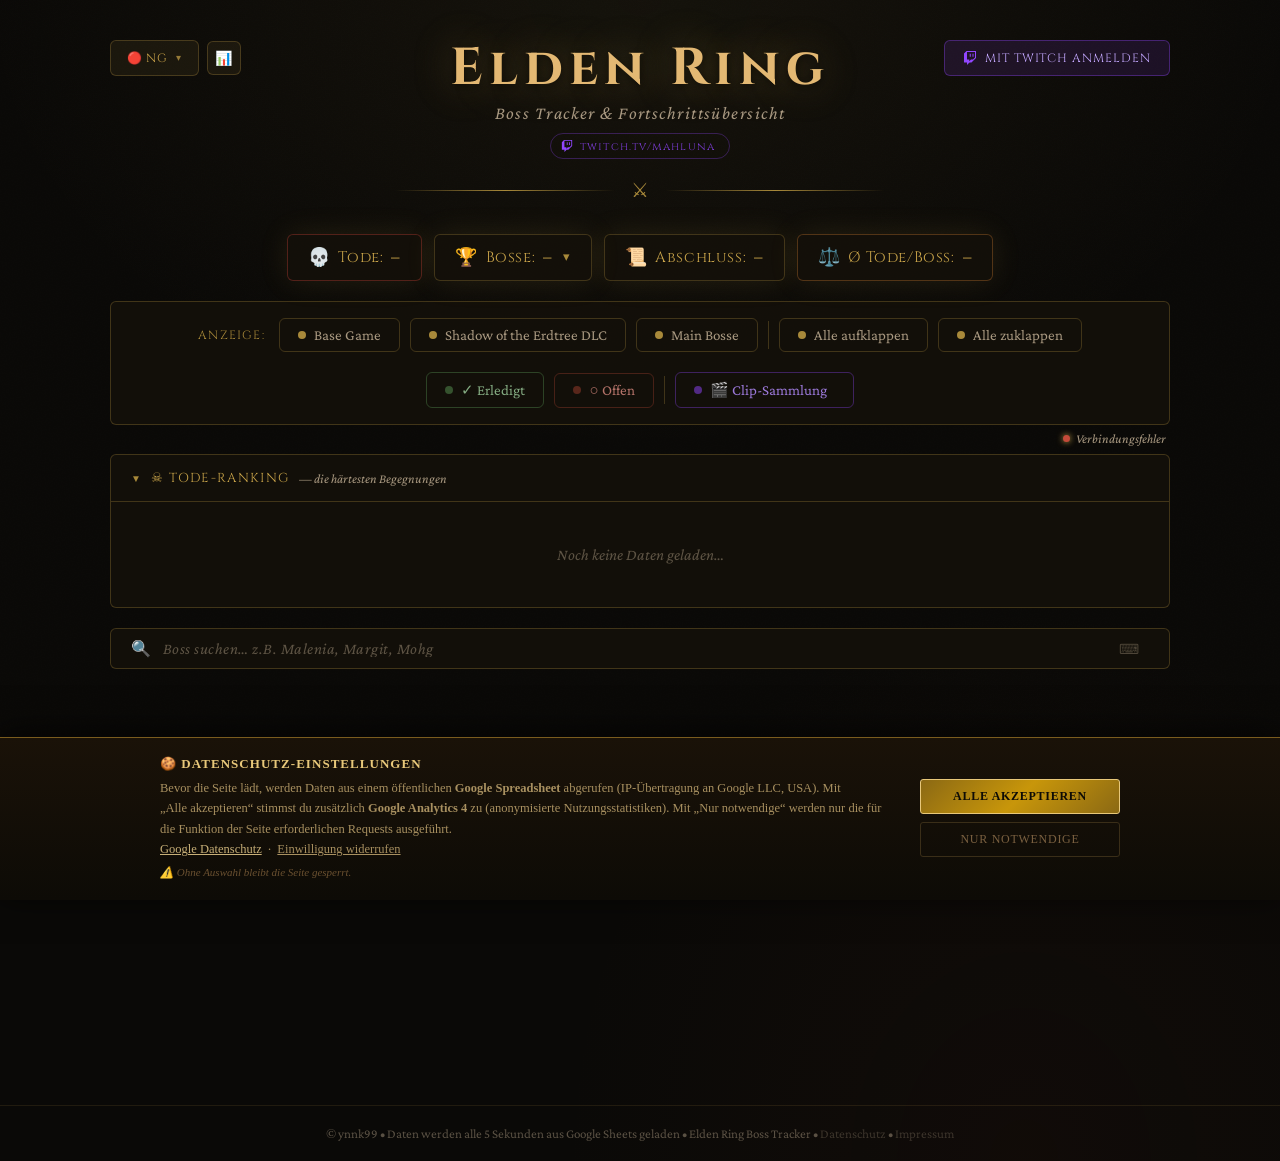
==== commit 678066e1: "Add files via upload" ====
--- a/index.html
+++ b/index.html
@@ -4,7 +4,7 @@
 <meta charset="UTF-8">
 
 <meta name="viewport" content="width=device-width, initial-scale=1.0">
-<title>Elden Ring™ – Boss Tracker</title>
+<title>Elden Ring – Boss Tracker</title>
 <link rel="icon" type="image/svg+xml" href="favicon.svg">
 <link rel="stylesheet" href="style.css">
 <!-- DSGVO: consent.js blockiert ALLE externen Requests bis zur Nutzerentscheidung (Google Sheets + Google Analytics). Schriften und Chart.js sind lokal gehostet und benötigen keine Einwilligung. -->
@@ -132,7 +132,7 @@
       </div>
     </div>
 
-    <h1>Elden Ring™</h1>
+    <h1>Elden Ring</h1>
     <p class="subtitle">Boss Tracker &amp; Fortschrittsübersicht</p>
     <div id="live-badge" class="live-badge" aria-live="polite"></div>
 
@@ -337,7 +337,7 @@
 <div class="toast" id="toast"></div>
 
 <footer class="site-footer">
-  &copy; ynnk99 &bull; Daten werden alle 5 Sekunden aus Google Sheets geladen &bull; Elden Ring™ Boss Tracker
+  &copy; ynnk99 &bull; Daten werden alle 5 Sekunden aus Google Sheets geladen &bull; Elden Ring Boss Tracker
   &bull; <a href="#" class="footer-privacy-link" onclick="document.getElementById('privacy-modal').style.display='flex'; return false;">Datenschutz</a>
   &bull; <a href="#" class="footer-privacy-link" onclick="document.getElementById('impressum-modal').style.display='flex'; return false;">Impressum</a>
 </footer>
--- a/style.css
+++ b/style.css
@@ -2876,7 +2876,7 @@
 .rc-sticky {
   position: sticky;
   left: 0;
-  z-index: 2;
+  z-index: 10;
   background: #100d08;
   text-align: left !important;
   box-shadow: 2px 0 6px rgba(0,0,0,0.35);
@@ -2888,13 +2888,21 @@
   letter-spacing: 0.1em;
   color: #9a8660;
   text-transform: uppercase;
-  z-index: 3;
-  background: rgba(201,164,74,0.05);
+  background: #17130b;
 }
 
 .run-compare-table thead th {
-  background: rgba(201,164,74,0.05);
+  position: sticky;
+  top: 0;
+  z-index: 30;
+  background: #17130b;
   border-bottom: 1px solid rgba(201,164,74,0.15);
+}
+
+/* Die Ecke oben links ist gleichzeitig oben UND links fixiert und muss
+   daher über allen anderen fixierten Zeilen/Spalten liegen. */
+.run-compare-table thead th.rc-head-boss {
+  z-index: 40;
 }
 
 .rc-run-head {
@@ -2936,9 +2944,12 @@
 .rc-cell.rc-open { color: #6a5f48; }
 .rc-cell.rc-na   { color: #3a3324; }
 
-.run-compare-table tfoot {
+.rc-summary-tbody td {
   position: sticky;
-  bottom: 0;
+  z-index: 20;
+}
+.rc-summary-tbody td.rc-sticky {
+  z-index: 25;
 }
 .rc-summary-row td {
   background: #17130b;
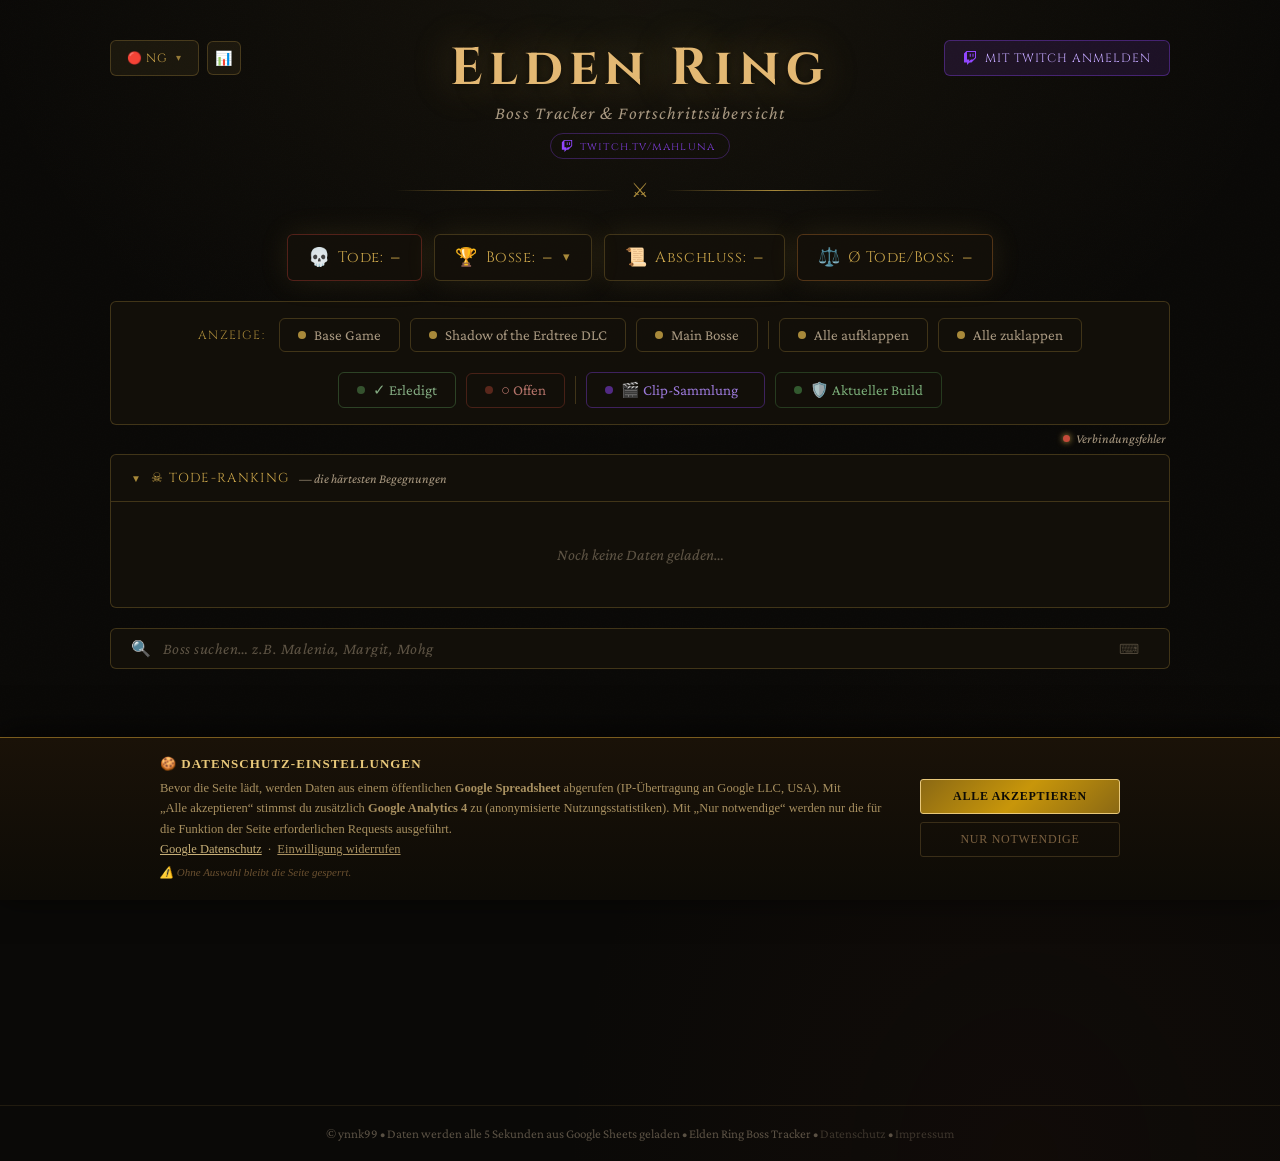
==== commit eb1c1c56: "Add files via upload" ====
--- a/index.html
+++ b/index.html
@@ -242,6 +242,10 @@
       <span class="dot"></span>
       🎬 Clip-Sammlung
       <span id="btn-clips-count" style="font-family:'Crimson Pro',serif;font-size:12px;opacity:0.6;"></span>
+    </button>
+    <button class="toggle-btn build-btn" id="btn-build" onclick="openBuildModal()">
+      <span class="dot"></span>
+      🛡️ Aktueller Build
     </button>
   </div>
 
@@ -650,6 +654,29 @@
   </div>
 </div>
 
+<!-- ── BUILD MODAL ── -->
+<div class="build-modal-backdrop" id="build-modal-backdrop" onclick="closeBuildModal()"></div>
+<div class="build-modal" id="build-modal" role="dialog" aria-modal="true" aria-label="Aktueller Build">
+  <div class="build-modal-inner">
+    <div class="build-modal-header">
+      <div class="build-modal-title">
+        <span class="build-modal-title-icon">🛡️</span>
+        <div>
+          <h2>Aktueller Build</h2>
+          <span class="build-modal-subtitle" id="build-modal-subtitle">wird geladen…</span>
+        </div>
+      </div>
+      <div style="display:flex;align-items:center;gap:10px;flex-shrink:0;">
+        <a class="build-planner-link-btn" id="build-planner-link-btn" href="#" target="_blank" rel="noopener noreferrer">
+          Build-Planner öffnen ↗
+        </a>
+        <button class="clip-close-btn" onclick="closeBuildModal()" data-tip="Schließen" data-tip-always="1">✕</button>
+      </div>
+    </div>
+    <div class="build-modal-body" id="build-modal-body"></div>
+  </div>
+</div>
+
 <script src="script.js"></script>
 </body>
 </html>
--- a/style.css
+++ b/style.css
@@ -1505,7 +1505,7 @@
 .clip-card-footer { padding: 10px 14px; display: flex; flex-direction: column; gap: 6px; }
 
 .clip-card-footer-row {
-  display: flex; align-items: center; justify-content: space-between; gap: 10px;
+  display: flex; align-items: center; justify-content: space-between; gap: 8px 10px; flex-wrap: wrap;
 }
 
 .clip-title {
@@ -1514,6 +1514,13 @@
 .clip-title:empty { display: none; }
 
 .clip-number { font-family: 'Cinzel', serif; font-size: 11px; letter-spacing: 0.08em; color: var(--gold-dim); }
+
+.clip-category-badge {
+  padding: 2px 9px; border-radius: 20px; background: rgba(145,70,255,0.16);
+  border: 1px solid rgba(145,70,255,0.35); color: #c4a8ff;
+  font-family: 'Crimson Pro', serif; font-size: 11px; letter-spacing: 0.02em;
+  white-space: nowrap;
+}
 
 .clip-open-link {
   display: inline-flex; align-items: center; gap: 5px; padding: 4px 12px;
@@ -2860,7 +2867,8 @@
 }
 
 .run-compare-table {
-  border-collapse: collapse;
+  border-collapse: separate;
+  border-spacing: 0;
   width: 100%;
   font-family: 'Crimson Pro', serif;
 }
@@ -2975,3 +2983,247 @@
 @media (max-width: 720px) {
   .run-compare-modal { width: 100vw; height: 100vh; max-height: 100vh; border-radius: 0; }
 }
+
+/* ─── BUILD BUTTON & MODAL ─── */
+.toggle-btn.build-btn { border-color: rgba(74, 140, 74, 0.35); color: rgba(140, 200, 140, 0.85); }
+.toggle-btn.build-btn .dot { background: rgba(74, 140, 74, 0.6); }
+.toggle-btn.build-btn:hover { border-color: var(--green-bright); color: var(--green-bright); background: rgba(74,140,74,0.1); }
+.toggle-btn.build-btn.active { border-color: var(--green-bright); color: var(--green-bright); background: rgba(74,140,74,0.1); box-shadow: 0 0 16px rgba(74,140,74,0.2); }
+.toggle-btn.build-btn.active .dot { background: var(--green-bright); box-shadow: 0 0 8px var(--green-bright); }
+
+.build-modal-backdrop {
+  display: none;
+  position: fixed;
+  inset: 0;
+  background: rgba(5, 3, 1, 0.72);
+  z-index: 1100;
+  backdrop-filter: blur(3px);
+}
+.build-modal-backdrop.open { display: block; }
+
+.build-modal {
+  display: none;
+  position: fixed;
+  top: 50%;
+  left: 50%;
+  transform: translate(-50%, -48%) scale(0.97);
+  opacity: 0;
+  width: min(880px, 96vw);
+  max-height: 92vh;
+  background: #100d08;
+  border: 1px solid rgba(201, 164, 74, 0.35);
+  border-radius: 6px;
+  box-shadow: 0 24px 80px rgba(0,0,0,0.7), inset 0 1px 0 rgba(201,164,74,0.08);
+  z-index: 1101;
+  overflow: hidden;
+  flex-direction: column;
+  transition: opacity 0.2s ease, transform 0.2s ease;
+}
+.build-modal.open {
+  display: flex;
+  opacity: 1;
+  transform: translate(-50%, -50%) scale(1);
+}
+
+.build-modal-inner {
+  display: flex;
+  flex-direction: column;
+  height: 100%;
+  overflow: hidden;
+}
+
+.build-modal-header {
+  display: flex;
+  align-items: center;
+  justify-content: space-between;
+  padding: 18px 22px 14px;
+  border-bottom: 1px solid rgba(201,164,74,0.15);
+  flex-shrink: 0;
+  gap: 14px;
+}
+.build-modal-title {
+  display: flex;
+  align-items: center;
+  gap: 12px;
+  min-width: 0;
+}
+.build-modal-title-icon {
+  font-size: 26px;
+  line-height: 1;
+  filter: drop-shadow(0 0 6px rgba(201,164,74,0.4));
+}
+.build-modal-title h2 {
+  font-family: 'Cinzel', serif;
+  font-size: 17px;
+  color: #e3b873;
+  margin: 0 0 2px 0;
+  letter-spacing: 0.06em;
+}
+.build-modal-subtitle {
+  font-family: 'Crimson Pro', Georgia, serif;
+  font-size: 15px;
+  color: #8a7a60;
+  font-style: italic;
+}
+
+.build-planner-link-btn {
+  display: inline-flex;
+  align-items: center;
+  gap: 6px;
+  padding: 8px 14px;
+  border: 1px solid var(--border);
+  border-radius: var(--radius);
+  background: rgba(201,164,74,0.06);
+  color: var(--gold-light);
+  font-family: 'Cinzel', serif;
+  font-size: 12px;
+  letter-spacing: 0.05em;
+  text-decoration: none;
+  white-space: nowrap;
+  transition: all 0.15s ease;
+}
+.build-planner-link-btn:hover { border-color: var(--gold); background: rgba(201,164,74,0.14); }
+
+.build-modal-body {
+  overflow-y: auto;
+  flex: 1;
+  padding: 20px 24px 26px;
+  scrollbar-width: thin;
+  scrollbar-color: rgba(201,164,74,0.25) transparent;
+}
+.build-modal-body::-webkit-scrollbar { width: 5px; }
+.build-modal-body::-webkit-scrollbar-track { background: transparent; }
+.build-modal-body::-webkit-scrollbar-thumb { background: rgba(201,164,74,0.25); border-radius: 3px; }
+
+.build-section { margin-bottom: 22px; }
+.build-section:last-child { margin-bottom: 0; }
+.build-section-title {
+  font-family: 'Cinzel', serif;
+  font-size: 12px;
+  letter-spacing: 0.12em;
+  text-transform: uppercase;
+  color: var(--gold-dim);
+  margin-bottom: 10px;
+  padding-bottom: 6px;
+  border-bottom: 1px solid rgba(201,164,74,0.1);
+}
+
+.build-class-row {
+  display: flex;
+  align-items: center;
+  gap: 16px;
+  margin-bottom: 22px;
+}
+.build-class-portrait {
+  width: 64px;
+  height: 64px;
+  border-radius: var(--radius);
+  border: 1px solid var(--border);
+  object-fit: cover;
+  background: var(--bg-card);
+  flex-shrink: 0;
+}
+.build-class-name {
+  font-family: 'Cinzel', serif;
+  font-size: 20px;
+  color: var(--gold-light);
+  letter-spacing: 0.04em;
+}
+.build-class-sub {
+  font-family: 'Crimson Pro', serif;
+  font-size: 14px;
+  color: var(--parchment-dim);
+  font-style: italic;
+}
+
+.build-stat-grid {
+  display: grid;
+  grid-template-columns: repeat(auto-fill, minmax(90px, 1fr));
+  gap: 10px;
+}
+.build-stat-chip {
+  display: flex;
+  flex-direction: column;
+  align-items: center;
+  gap: 2px;
+  padding: 10px 6px;
+  border: 1px solid var(--border);
+  border-radius: var(--radius);
+  background: var(--bg-card);
+}
+.build-stat-label {
+  font-family: 'Cinzel', serif;
+  font-size: 10.5px;
+  letter-spacing: 0.08em;
+  text-transform: uppercase;
+  color: var(--gold-dim);
+}
+.build-stat-value {
+  font-family: 'Cinzel', serif;
+  font-size: 19px;
+  color: var(--gold-light);
+  font-weight: 600;
+}
+
+.build-item-grid {
+  display: grid;
+  grid-template-columns: repeat(auto-fill, minmax(190px, 1fr));
+  gap: 10px;
+}
+.build-item-card {
+  display: flex;
+  align-items: center;
+  gap: 12px;
+  padding: 8px;
+  border: 1px solid var(--border);
+  border-radius: var(--radius);
+  background: var(--bg-card);
+  text-decoration: none;
+  transition: all 0.15s ease;
+}
+.build-item-card:hover { border-color: var(--gold-dim); background: rgba(201,164,74,0.06); }
+.build-item-img {
+  width: 48px;
+  height: 48px;
+  object-fit: contain;
+  border-radius: 4px;
+  background: rgba(0,0,0,0.3);
+  flex-shrink: 0;
+}
+.build-item-img-placeholder {
+  display: flex;
+  align-items: center;
+  justify-content: center;
+  color: var(--gold-dim);
+  font-size: 18px;
+}
+.build-item-info { min-width: 0; }
+.build-item-name {
+  font-family: 'Crimson Pro', serif;
+  font-size: 14.5px;
+  color: var(--parchment);
+  line-height: 1.25;
+}
+.build-item-sub {
+  font-family: 'Cinzel', serif;
+  font-size: 10.5px;
+  letter-spacing: 0.06em;
+  text-transform: uppercase;
+  color: var(--gold-dim);
+  margin-top: 2px;
+}
+
+.build-modal-empty {
+  padding: 40px 22px;
+  text-align: center;
+  font-family: 'Crimson Pro', serif;
+  font-style: italic;
+  color: #5a4f38;
+  font-size: 15px;
+}
+
+@media (max-width: 720px) {
+  .build-modal { width: 100vw; height: 100vh; max-height: 100vh; border-radius: 0; }
+  .build-modal-header { padding: 14px 16px; flex-wrap: wrap; }
+  .build-planner-link-btn { font-size: 11px; padding: 7px 10px; }
+}
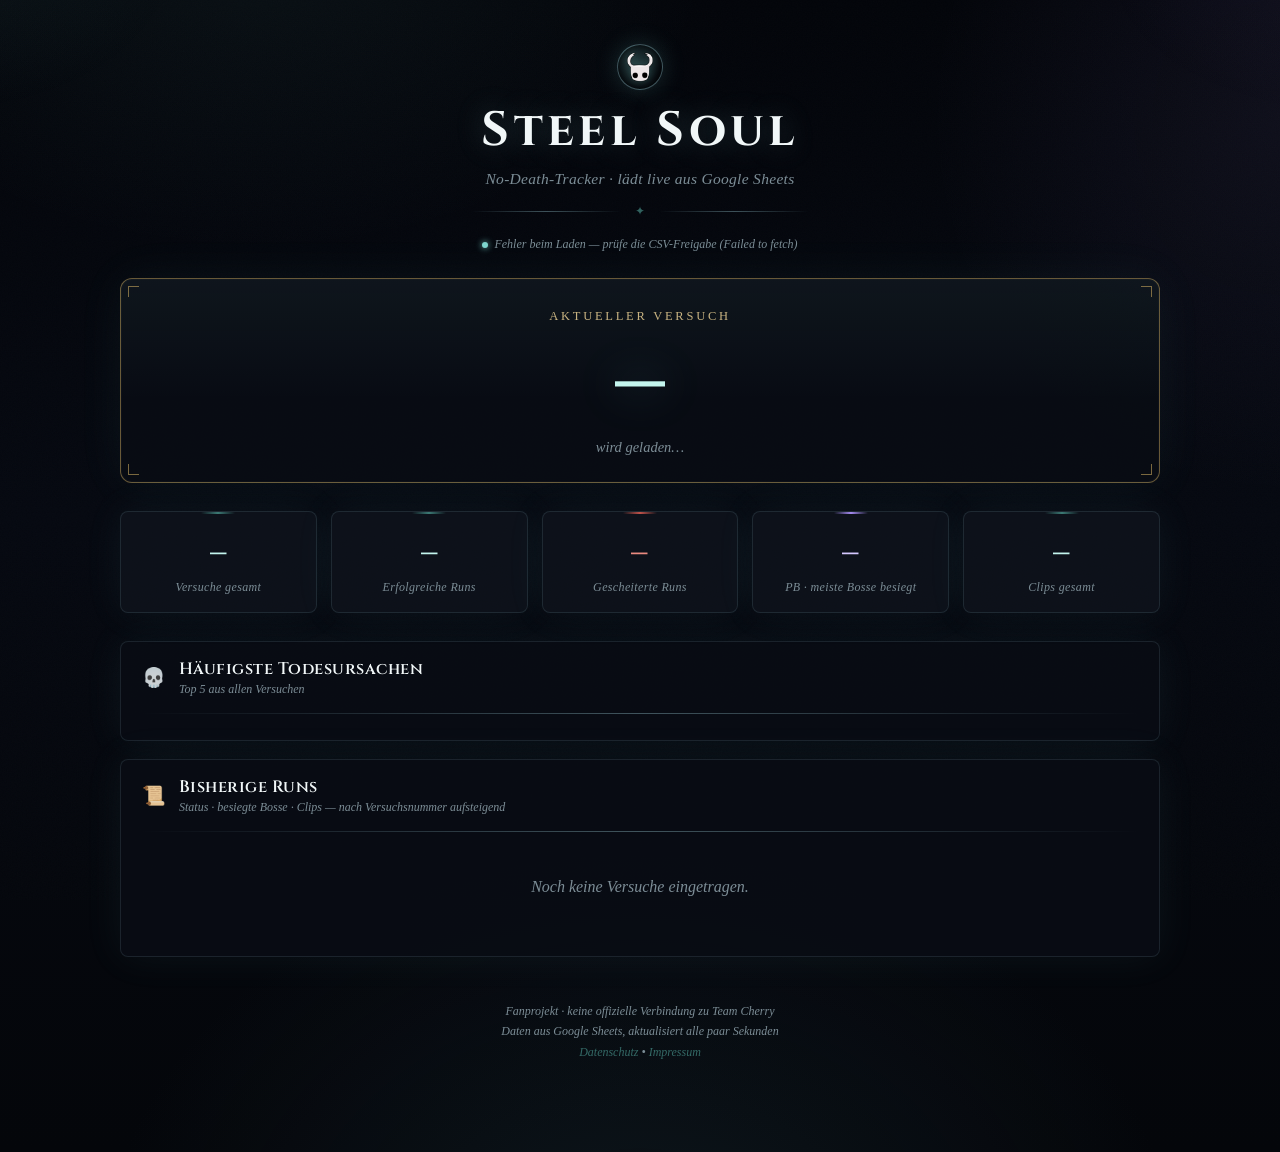
==== commit 1f1f00e6: "Add files via upload" ====
--- a/index.html
+++ b/index.html
@@ -2,681 +2,221 @@
 <html lang="de">
 <head>
 <meta charset="UTF-8">
-
 <meta name="viewport" content="width=device-width, initial-scale=1.0">
-<title>Elden Ring – Boss Tracker</title>
-<link rel="icon" type="image/svg+xml" href="favicon.svg">
+<title>Steel Soul Tracker – Hollow Knight</title>
 <link rel="stylesheet" href="style.css">
-<!-- DSGVO: consent.js blockiert ALLE externen Requests bis zur Nutzerentscheidung (Google Sheets + Google Analytics). Schriften und Chart.js sind lokal gehostet und benötigen keine Einwilligung. -->
-<script src="consent.js"></script>
-<script src="chart.umd.min.js"></script>
+<script src="vendor/papaparse.min.js"></script>
 </head>
 <body>
-
-<!-- ── EDITOR TOOLBOX ── -->
-<div class="editor-toolbox" id="editor-toolbox" style="display:none;">
-
-  <!-- Button: Timer -->
-  <div class="etb-item" id="etb-item-timer">
-    <button class="etb-icon-btn" onclick="toolboxOpenPanel('timer')" data-tip="Timer" data-tip-always="1">
-      <span>⏳</span>
-    </button>
-    <div class="etb-panel" id="etb-panel-timer">
-      <div class="etb-panel-title">Timer</div>
-      <div class="etb-timer-display" id="etb-timer-display">00:00:00</div>
-      <button class="etb-action-btn" id="etb-btn-L1" onclick="toolboxToggleTimer()">
-        <span class="etb-btn-icon">▶</span><span class="etb-btn-text">Start</span>
-      </button>
-      <button class="etb-action-btn etb-btn-reset" onclick="toolboxTimerReset()">
-        <span class="etb-btn-icon">↺</span><span class="etb-btn-text">Reset</span>
-      </button>
-      <button class="etb-action-btn etb-btn-toggle" id="etb-btn-O1" onclick="toolboxToggleCell('O1','etb-btn-O1')">
-        <span class="etb-btn-icon">👁</span><span class="etb-btn-text">Einblenden</span>
-      </button>
-      <div class="etb-time-set">
-        <input type="number" class="etb-time-input" id="etb-elapsed-h"
-               min="0" max="99" placeholder="00"
-               onkeydown="if(event.key==='Enter')toolboxSetElapsed()">
-        <span class="etb-time-sep">:</span>
-        <input type="number" class="etb-time-input" id="etb-elapsed-m"
-               min="0" max="59" placeholder="00"
-               onkeydown="if(event.key==='Enter')toolboxSetElapsed()">
-        <span class="etb-time-sep">:</span>
-        <input type="number" class="etb-time-input" id="etb-elapsed-s"
-               min="0" max="59" placeholder="00"
-               onkeydown="if(event.key==='Enter')toolboxSetElapsed()">
-        <button class="etb-time-set-btn" onclick="toolboxSetElapsed()" data-tip="Timer auf diese Zeit setzen" data-tip-always="1">↵</button>
-      </div>
-      <div class="etb-label-set">
-        <input type="text" class="etb-label-input" id="etb-timer-label-input"
-               placeholder="Timer Label (leer = Standard)"
-               onkeydown="if(event.key==='Enter')toolboxSetTimerLabel()">
-        <button class="etb-time-set-btn" onclick="toolboxSetTimerLabel()" data-tip="Timer Label setzen" data-tip-always="1">↵</button>
-      </div>
-    </div>
-  </div>
-
-  <!-- Button: OBS -->
-  <div class="etb-item" id="etb-item-obs">
-    <button class="etb-icon-btn" onclick="toolboxOpenPanel('obs')" data-tip="OBS" data-tip-always="1">
-      <span>📺</span>
-    </button>
-    <div class="etb-panel" id="etb-panel-obs">
-      <div class="etb-panel-title">OBS</div>
-      <button class="etb-action-btn etb-btn-toggle" id="etb-btn-O2" onclick="toolboxToggleCell('O2','etb-btn-O2')">
-        <span class="etb-btn-icon">▣</span><span class="etb-btn-text">Kleines Overlay</span>
-      </button>
-      <button class="etb-action-btn etb-btn-danger-toggle" id="etb-btn-Z1" onclick="toolboxToggleCell('Z1','etb-btn-Z1')">
-        <span class="etb-btn-icon">⊘</span><span class="etb-btn-text">Overlay aus</span>
-      </button>
-    </div>
-  </div>
-
-  <!-- Button: Filter -->
-  <div class="etb-item" id="etb-item-filter">
-    <button class="etb-icon-btn" onclick="toolboxOpenPanel('filter')" data-tip="Filter" data-tip-always="1">
-      <span>⚔</span>
-    </button>
-    <div class="etb-panel" id="etb-panel-filter">
-      <div class="etb-panel-title">Filter</div>
-      <button class="etb-action-btn etb-btn-toggle" id="etb-btn-T1" onclick="toolboxToggleCell('T1','etb-btn-T1')">
-        <span class="etb-btn-icon">○</span><span class="etb-btn-text">Nur Offen</span>
-      </button>
-      <button class="etb-action-btn etb-btn-toggle" id="etb-btn-T2" onclick="toolboxToggleCell('T2','etb-btn-T2')">
-        <span class="etb-btn-icon">✓</span><span class="etb-btn-text">Nur Erledigt</span>
-      </button>
-      <button class="etb-action-btn etb-btn-toggle" id="etb-btn-R1" onclick="toolboxToggleCell('R1','etb-btn-R1')">
-        <span class="etb-btn-icon">⚔</span><span class="etb-btn-text">Base Game</span>
-      </button>
-      <button class="etb-action-btn etb-btn-toggle" id="etb-btn-R2" onclick="toolboxToggleCell('R2','etb-btn-R2')">
-        <span class="etb-btn-icon">●</span><span class="etb-btn-text">DLC</span>
-      </button>
-    </div>
-  </div>
-
-  <!-- Button: NG+ -->
-  <div class="etb-item" id="etb-item-ngplus">
-    <button class="etb-icon-btn" onclick="toolboxOpenPanel('ngplus')" data-tip="NG+" data-tip-always="1">
-      <span>🔁</span>
-    </button>
-    <div class="etb-panel" id="etb-panel-ngplus">
-      <div class="etb-panel-title">New Game +</div>
-      <button class="etb-action-btn etb-btn-danger-toggle" id="etb-btn-ngplus-start" onclick="startNGPlusRun()">
-        <span class="etb-btn-icon">🔁</span><span class="etb-btn-text">NG+ starten</span>
-      </button>
-    </div>
-  </div>
-
-</div>
-
 <div class="page-wrapper">
 
   <header class="site-header">
-
-    <!-- ── TWITCH LOGIN WIDGET ── -->
-    <div class="login-widget" id="login-widget">
-      <button class="twitch-login-btn" id="twitch-login-btn" onclick="loginWithTwitch()">
-        <svg width="14" height="14" viewBox="0 0 24 24" fill="#9146ff">
-          <path d="M11.571 4.714h1.715v5.143H11.57zm4.715 0H18v5.143h-1.714zM6 0L1.714 4.286v15.428h5.143V24l4.286-4.286h3.428L22.286 12V0zm14.571 11.143l-3.428 3.428h-3.429l-3 3v-3H6.857V1.714h13.714z"/>
-        </svg>
-        Mit Twitch anmelden
-      </button>
-      <div class="user-widget" id="user-widget">
-        <div class="user-avatar-placeholder" id="user-avatar-placeholder">?</div>
-        <img class="user-avatar" id="user-avatar" src="" alt="" style="display:none;">
-        <div class="user-name-wrap">
-          <span class="user-name" id="user-name">–</span>
-          <span class="user-role-badge" id="user-role-badge"></span>
-        </div>
-        <button class="user-logout-btn" onclick="logout()">Abmelden</button>
-      </div>
-    </div>
-
-    <h1>Elden Ring</h1>
-    <p class="subtitle">Boss Tracker &amp; Fortschrittsübersicht</p>
-    <div id="live-badge" class="live-badge" aria-live="polite"></div>
-
-    <!-- ── NG+ RUN-SELECTOR ── -->
-    <div class="run-selector" id="run-selector">
-      <button class="run-selector-btn" onclick="toggleRunSelector()" data-tip="Durchgang wählen (NG / NG+1 / …)" data-tip-always="1">
-        <span id="run-selector-label">🔴 NG</span>
-        <span class="run-selector-arrow">▾</span>
-      </button>
-      <button class="run-compare-btn" onclick="openRunCompare()" data-tip="Durchgänge vergleichen" data-tip-always="1">📊</button>
-      <div class="run-selector-list" id="run-selector-list"></div>
-    </div>
-
-    <div class="header-ornament">
-      <span class="ornament-rune">⚔</span>
-    </div>
+    <div class="emblem"><img src="emblem.png" alt=""></div>
+    <h1>Steel Soul</h1>
+    <p class="subtitle">No-Death-Tracker &middot; lädt live aus Google Sheets</p>
+    <div class="header-ornament"><span>✦</span></div>
   </header>
 
-  <div class="auth-notice archive-notice" id="archive-banner">
-    <span class="notice-icon">📜</span>
-    <span id="archive-banner-text">Du betrachtest einen archivierten Durchgang — nur lesbar.</span>
-  </div>
-
-  <div class="auth-notice" id="auth-notice">
-    <span class="notice-icon">👁</span>
-    <span id="auth-notice-text">Du bist als Zuschauer angemeldet. Bearbeitungsrechte müssen von einem Admin vergeben werden.</span>
-  </div>
-
-  <div class="stats-bar">
-    <div class="stat-chip deaths-chip" id="stat-deaths">
-      <span class="icon">💀</span>
-      <span>Tode:</span>
-      <span class="value" id="val-deaths">–</span>
-    </div>
-    <div class="stat-chip stat-chip-clickable" id="stat-bosses" onclick="openBossLevelPanel()" data-tip="Besiegte Bosse nach Level sortiert anzeigen" data-tip-always="1">
-      <span class="icon">🏆</span>
-      <span>Bosse:</span>
-      <span class="value" id="val-bosses">–</span>
-      <span class="stat-chip-arrow">▾</span>
-    </div>
-    <div class="stat-chip" id="stat-percent">
-      <span class="icon">📜</span>
-      <span>Abschluss:</span>
-      <span class="value" id="val-percent">–</span>
-    </div>
-    <div class="stat-chip avg-chip" id="stat-avg">
-      <span class="icon">⚖️</span>
-      <span>Ø Tode/Boss:</span>
-      <span class="value" id="val-avg">–</span>
-    </div>
-    <div class="stat-chip" id="timer-chip">
-      <span class="icon">⏳</span>
-      <span id="val-timer-label">Aktueller Boss:</span>
-      <span class="value timer-value" id="val-timer">00:00:00</span>
-    </div>
-  </div>
-
-  <!-- ── FELDTODE (nur Editoren) ── -->
-  <div class="field-deaths-bar" id="field-deaths-bar">
-    <span class="ctrl-label">Sonstige Tode:</span>
-    <div class="field-deaths-chip" id="fdeath-chip-base">
-      <span class="field-deaths-label">⚔ Base Game</span>
-      <div class="field-deaths-controls">
-        <button class="fdeath-btn fdeath-minus" onclick="adjustFieldDeaths('base',-1)">−</button>
-        <span class="fdeath-val" id="fdeath-val-base">–</span>
-        <button class="fdeath-btn fdeath-plus" onclick="adjustFieldDeaths('base',+1)">+</button>
-      </div>
-    </div>
-    <div class="divider" id="fdeath-divider"></div>
-    <div class="field-deaths-chip" id="fdeath-chip-dlc">
-      <span class="field-deaths-label">🌑 DLC</span>
-      <div class="field-deaths-controls">
-        <button class="fdeath-btn fdeath-minus" onclick="adjustFieldDeaths('dlc',-1)">−</button>
-        <span class="fdeath-val" id="fdeath-val-dlc">–</span>
-        <button class="fdeath-btn fdeath-plus" onclick="adjustFieldDeaths('dlc',+1)">+</button>
-      </div>
-    </div>
-  </div>
-
-  <div class="controls-bar">
-    <span class="ctrl-label">Anzeige:</span>
-    <button class="toggle-btn" id="btn-basegame" onclick="toggleFlag('base')">
-      <span class="dot"></span> Base Game
-    </button>
-    <button class="toggle-btn" id="btn-dlc" onclick="toggleFlag('dlc')">
-      <span class="dot"></span> Shadow of the Erdtree DLC
-    </button>
-    <button class="toggle-btn" id="btn-mainbosses" onclick="toggleFlag('main')">
-      <span class="dot"></span> Main Bosse
-    </button>
-    <div class="divider"></div>
-    <button class="toggle-btn" id="btn-expand-all" onclick="setAllCollapsed(false)">
-      <span class="dot"></span> Alle aufklappen
-    </button>
-    <button class="toggle-btn" id="btn-collapse-all" onclick="setAllCollapsed(true)">
-      <span class="dot"></span> Alle zuklappen
-    </button>
-    <div style="width:100%;height:0;flex-basis:100%;"></div>
-    <button class="toggle-btn done-btn" id="btn-done" onclick="toggleFlag('done')">
-      <span class="dot"></span> ✓ Erledigt
-    </button>
-    <button class="toggle-btn open-btn" id="btn-open" onclick="toggleFlag('open')">
-      <span class="dot"></span> ○ Offen
-    </button>
-    <div class="divider"></div>
-    <button class="toggle-btn twitch-btn" id="btn-clips" onclick="openClipModal()">
-      <span class="dot"></span>
-      🎬 Clip-Sammlung
-      <span id="btn-clips-count" style="font-family:'Crimson Pro',serif;font-size:12px;opacity:0.6;"></span>
-    </button>
-    <button class="toggle-btn build-btn" id="btn-build" onclick="openBuildModal()">
-      <span class="dot"></span>
-      🛡️ Aktueller Build
-    </button>
-  </div>
-
-  <!-- ── BINGO ── -->
-  <section class="bingo-section" id="bingo-section" style="display:none;">
-    <div class="bingo-panel" id="bingo-panel">
-      <div class="bingo-panel-header" onclick="toggleBingoPanel()">
-        <div class="ranking-header-left">
-          <span class="ranking-toggle-icon" id="bingo-toggle-icon">▼</span>
-          <span class="ranking-title"> Bingo</span>
-          <span class="ranking-subtitle" id="bingo-subtitle">— Felder werden geladen…</span>
+  <div class="refresh-note"><span class="dot"></span><span id="refresh-status">wird geladen…</span></div>
+
+  <div class="hero-plaque">
+    <span class="corner-tl"></span><span class="corner-tr"></span><span class="corner-bl"></span><span class="corner-br"></span>
+    <div class="hero-label">Aktueller Versuch</div>
+    <div class="hero-number" id="hero-attempt">–</div>
+    <div class="hero-sub" id="hero-sub">wird geladen…</div>
+  </div>
+
+  <div class="ss-grid">
+    <div class="ss-stat"><div class="num" id="stat-total">–</div><div class="lbl">Versuche gesamt</div></div>
+    <div class="ss-stat"><div class="num" id="stat-success">–</div><div class="lbl">Erfolgreiche Runs</div></div>
+    <div class="ss-stat fail"><div class="num" id="stat-failed">–</div><div class="lbl">Gescheiterte Runs</div></div>
+    <div class="ss-stat pb"><div class="num" id="stat-pb">–</div><div class="lbl">PB &middot; meiste Bosse besiegt</div></div>
+    <div class="ss-stat"><div class="num" id="stat-clips">–</div><div class="lbl">Clips gesamt</div></div>
+  </div>
+
+  <div class="section">
+    <div class="section-head"><span class="icon">💀</span>
+      <div class="titles"><h2>Häufigste Todesursachen</h2><div class="sub">Top 5 aus allen Versuchen</div></div>
+    </div>
+    <div class="section-divider"></div>
+    <div class="section-body">
+      <div class="ss-causes" id="causes-list"></div>
+    </div>
+  </div>
+
+  <div class="section" style="margin-top:16px;">
+    <div class="section-head"><span class="icon">📜</span>
+      <div class="titles"><h2>Bisherige Runs</h2><div class="sub">Status &middot; besiegte Bosse &middot; Clips — nach Versuchsnummer aufsteigend</div></div>
+    </div>
+    <div class="section-divider"></div>
+    <div class="section-body">
+      <div id="table-wrap"><div class="empty-state">Noch keine Versuche eingetragen.</div></div>
+    </div>
+  </div>
+
+  <footer class="site-footer">
+    Fanprojekt · keine offizielle Verbindung zu Team Cherry<br>
+    Daten aus Google Sheets, aktualisiert alle paar Sekunden<br>
+    <a href="#" class="footer-privacy-link" onclick="document.getElementById('privacy-modal').style.display='flex'; return false;">Datenschutz</a>
+    &bull;
+    <a href="#" class="footer-privacy-link" onclick="document.getElementById('impressum-modal').style.display='flex'; return false;">Impressum</a>
+  </footer>
+
+  <!-- ── IMPRESSUM MODAL ── -->
+  <div id="impressum-modal" style="display:none;" class="privacy-modal-backdrop" onclick="if(event.target===this)this.style.display='none'">
+    <div class="privacy-modal-box" role="dialog" aria-modal="true" aria-label="Impressum">
+      <button class="privacy-modal-close" onclick="document.getElementById('impressum-modal').style.display='none'">✕</button>
+      <div class="privacy-modal-content">
+        <h2>Impressum</h2>
+        <h3>Angaben gemäß § 5 DDG / § 18 Abs. 1 MStV</h3>
+        <p>
+          [DEIN NAME]<br>
+          (Privatperson, nicht-kommerzielles Fan-Projekt)
+        </p>
+        <h3>Kontakt</h3>
+        <p>
+          E-Mail: <a href="mailto:deine@email.de">deine@email.de</a>
+        </p>
+        <h3>Hinweis</h3>
+        <p>
+          Diese Website ist ein privates, nicht-kommerzielles Fan-Projekt. Es besteht keine Verbindung zu Team Cherry.
+        </p>
+        <div class="privacy-modal-footer">
+          <span class="privacy-modal-date">Stand: September 2026</span>
         </div>
       </div>
-      <div class="bingo-panel-body" id="bingo-panel-body">
-        <div class="bingo-grid" id="bingo-grid"></div>
-        <div class="bingo-win-banner" id="bingo-win-banner" style="display:none;">
-          ⚔&nbsp;&nbsp;B I N G O&nbsp;&nbsp;⚔
+    </div>
+  </div>
+
+  <!-- ── DATENSCHUTZERKLÄRUNG MODAL ── -->
+  <div id="privacy-modal" style="display:none;" class="privacy-modal-backdrop" onclick="if(event.target===this)this.style.display='none'">
+    <div class="privacy-modal-box" role="dialog" aria-modal="true" aria-label="Datenschutzerklärung">
+      <button class="privacy-modal-close" onclick="document.getElementById('privacy-modal').style.display='none'">✕</button>
+      <div class="privacy-modal-content">
+        <h2>Datenschutzerklärung</h2>
+
+        <h3>1. Verantwortliche Person</h3>
+        <p>Diese Website ist ein privates, nicht-kommerzielles Fan-Projekt von [DEIN NAME]. Anfragen zum Datenschutz können per E-Mail an <a href="mailto:deine@email.de">deine@email.de</a> gestellt werden.</p>
+
+        <h3>2. Was diese Seite ist</h3>
+        <p>Der Steel Soul Tracker ist ein öffentlich zugängliches Dashboard, das den Fortschritt bei No-Death-Läufen in Hollow Knight anzeigt. Die Daten werden live aus einem öffentlich freigegebenen Google Spreadsheet geladen und regelmäßig aktualisiert. Es werden keine Nutzerdaten auf eigenen Servern gespeichert.</p>
+
+        <h3>3. Keine Cookies, kein Tracking</h3>
+        <p>Diese Seite setzt keine Cookies und verwendet keinen Analyse- oder Tracking-Dienst. Es gibt kein Login und keine Registrierung. Aus diesem Grund ist kein Cookie-Banner erforderlich.</p>
+
+        <h3>4. Google Sheets (Datenabruf)</h3>
+        <p>Beim Aufruf dieser Seite wird automatisch eine Anfrage an ein öffentlich freigegebenes Google Spreadsheet gestellt, um die aktuellen Versuchsdaten zu laden – das ist die Kernfunktion der Seite. Dabei wird deine IP-Adresse im Rahmen der normalen HTTP-Kommunikation an Google LLC (USA) übertragen. Es werden keine weiteren personenbezogenen Daten aus diesem Abruf gespeichert oder verarbeitet.<br>
+        <strong>Rechtsgrundlage:</strong> Art. 6 Abs. 1 lit. f DSGVO (berechtigtes Interesse an der technisch notwendigen Bereitstellung der Kernfunktion dieser Seite).</p>
+        <p>Weitere Informationen: <a href="https://policies.google.com/privacy" target="_blank" rel="noopener noreferrer">Google Datenschutzerklärung</a></p>
+
+        <h3>5. Schriftarten &amp; Skripte</h3>
+        <p>Alle auf dieser Seite verwendeten Schriftarten (Cinzel, EB Garamond) sowie die Bibliothek zum Einlesen der Tabellendaten (PapaParse) werden lokal von dieser Seite selbst ausgeliefert. Es findet keine Verbindung zu Google Fonts, cdnjs oder anderen Drittanbieter-CDNs statt.</p>
+
+        <h3>6. Lokale Speicherung</h3>
+        <p>Diese Seite nutzt weder <code>localStorage</code> noch Cookies. Es werden keinerlei Daten im Browser gespeichert.</p>
+
+        <h3>7. Hosting</h3>
+        <p>Diese Seite wird über GitHub Pages (GitHub, Inc., USA) gehostet. GitHub kann dabei technische Zugriffsdaten (IP-Adresse, Zeitpunkt) protokollieren. Weitere Informationen: <a href="https://docs.github.com/en/site-policy/privacy-policies/github-general-privacy-statement" target="_blank" rel="noopener noreferrer">GitHub Datenschutzerklärung</a>.</p>
+
+        <h3>8. Deine Rechte</h3>
+        <p>Du hast das Recht auf Auskunft, Berichtigung, Löschung und Einschränkung der Verarbeitung deiner Daten sowie das Recht auf Datenübertragbarkeit. Beschwerden kannst du bei der zuständigen Datenschutzbehörde einreichen (in Deutschland: der jeweilige Landesbeauftragte für Datenschutz).</p>
+
+        <div class="privacy-modal-footer">
+          <span class="privacy-modal-date">Stand: September 2026</span>
         </div>
       </div>
     </div>
-  </section>
-
-  <div class="refresh-indicator" id="refresh-indicator">
-    <span class="refresh-dot" id="refresh-dot"></span>
-    <span id="refresh-text">Verbunden</span>
-  </div>
-
-  <!-- RANKING PANEL -->
-  <div class="ranking-panel" id="ranking-panel">
-    <div class="ranking-header" onclick="toggleRanking()">
-      <div class="ranking-header-left">
-        <span class="ranking-toggle-icon">▼</span>
-        <span class="ranking-title">☠ Tode-Ranking</span>
-        <span class="ranking-subtitle" id="ranking-subtitle">— die härtesten Begegnungen</span>
-      </div>
-    </div>
-    <div class="ranking-body">
-      <div class="ranking-list" id="ranking-list">
-        <div class="ranking-empty">Noch keine Daten geladen…</div>
-      </div>
-    </div>
-  </div>
-
-  <!-- SEARCH BAR -->
-  <div class="search-bar">
-    <span class="search-icon">🔍</span>
-    <input
-      class="search-input"
-      id="search-input"
-      type="text"
-      placeholder="Boss suchen… z.B. Malenia, Margit, Mohg"
-      autocomplete="off"
-      spellcheck="false"
-      oninput="onSearchInput(this.value)"
-    >
-    <span class="search-result-count" id="search-result-count"></span>
-    <span class="search-clear" id="search-clear" onclick="clearSearch()" data-tip="Suche leeren" data-tip-always="1">✕</span>
-    <span class="search-shortcut-hint" data-tip="Tastenkürzel: Strg+F = Suche, Esc = Schließen, +/− = Tode (im Boss-Menü)" data-tip-always="1">⌨</span>
-  </div>
-
-  <section id="pinned-section">
-    <div class="pinned-header">📌 Angepinnte Bosse</div>
-    <div class="pinned-list" id="pinned-list"></div>
-  </section>
-
-  <main id="main-content">
-    <div class="loading-overlay" id="loading-overlay">
-      <div class="loading-spinner"></div>
-      <span>Lade Daten aus den Archiven&hellip;</span>
-    </div>
-    <div class="areas-grid" id="areas-grid" style="display:none;"></div>
-  </main>
-
-  <section id="chart-section" style="display:none; margin-top: 30px;">
-    <div class="ranking-panel" id="chart-panel">
-      <div class="ranking-header" onclick="toggleChart()">
-        <div class="ranking-header-left">
-          <span class="ranking-toggle-icon" id="chart-toggle-icon">▼</span>
-          <span class="ranking-title">📅 Bosse pro Tag</span>
-          <span class="ranking-subtitle" id="chart-subtitle">— Fortschritt im Zeitverlauf</span>
+  </div>
+</div>
+
+<script src="steelsoul-config.js"></script>
+<script src="steelsoul-data.js"></script>
+<script>
+  function fmtCause(c){ return c || '—'; }
+  function isUrl(str){ return /^https?:\/\//i.test(str || ''); }
+
+  function clipBadges(clips){
+    if(!clips || !clips.length) return '–';
+    return '<div class="clip-badges">' + clips.map(c => {
+      const label = c.category || 'Clip';
+      if(c.link && isUrl(c.link)){
+        return `<a class="clip-link" href="${c.link}" target="_blank" rel="noopener">🎬 ${label}</a>`;
+      }
+      return `<span class="clip-tag">🎬 ${label}</span>`;
+    }).join('') + '</div>';
+  }
+
+  function bossList(bosses){
+    if(!bosses || !bosses.length) return '–';
+    return `<div class="boss-list">${bosses.join(', ')}</div>`;
+  }
+
+  function statusBadge(r){
+    if(r.running) return '<span class="badge badge-running">⏳ Läuft gerade</span>';
+    if(r.success) return '<span class="badge badge-success">✓ Geschafft</span>';
+    if(r.failed) return '<span class="badge badge-fail">✕ ' + fmtCause(r.deathCause) + '</span>';
+    return '–';
+  }
+
+  function render(runs, stats){
+    document.getElementById('hero-attempt').textContent = stats.currentAttempt != null ? '#' + stats.currentAttempt : '–';
+    const heroSub = document.getElementById('hero-sub');
+    heroSub.classList.remove('is-running','is-success','is-failed');
+    if(stats.currentRun){
+      if(stats.currentRun.running){ heroSub.textContent = 'läuft gerade ⏳'; heroSub.classList.add('is-running'); }
+      else if(stats.currentRun.success){ heroSub.textContent = 'geschafft ✓'; heroSub.classList.add('is-success'); }
+      else { heroSub.textContent = 'gescheitert an: ' + (stats.currentRun.deathCause || 'unbekannt'); heroSub.classList.add('is-failed'); }
+    } else {
+      heroSub.textContent = 'noch keine Versuche eingetragen';
+    }
+
+    document.getElementById('stat-total').textContent = stats.totalAttempts;
+    document.getElementById('stat-success').textContent = stats.successCount;
+    document.getElementById('stat-failed').textContent = stats.failedCount;
+    document.getElementById('stat-pb').textContent = stats.bestBossesKilled || '–';
+    document.getElementById('stat-clips').textContent = stats.totalClips;
+
+    const causesEl = document.getElementById('causes-list');
+    if(!stats.topDeathCauses.length){
+      causesEl.innerHTML = '<div class="empty-state">Noch keine Todesursachen erfasst.</div>';
+    } else {
+      const max = stats.topDeathCauses[0].count;
+      causesEl.innerHTML = stats.topDeathCauses.map(c => `
+        <div class="ss-cause-row">
+          <span class="name">${fmtCause(c.cause)}</span>
+          <div class="ss-cause-bar-track"><div class="ss-cause-bar-fill" style="width:${(c.count/max*100)}%"></div></div>
+          <span class="ss-cause-count">${c.count}×</span>
         </div>
-      </div>
-      <div class="ranking-body" id="chart-body">
-        <div style="padding: 20px 24px;">
-          <canvas id="boss-chart" height="120"></canvas>
-        </div>
-      </div>
-    </div>
-  </section>
-
-</div><!-- /page-wrapper -->
-
-<div class="toast" id="toast"></div>
-
-<footer class="site-footer">
-  &copy; ynnk99 &bull; Daten werden alle 5 Sekunden aus Google Sheets geladen &bull; Elden Ring Boss Tracker
-  &bull; <a href="#" class="footer-privacy-link" onclick="document.getElementById('privacy-modal').style.display='flex'; return false;">Datenschutz</a>
-  &bull; <a href="#" class="footer-privacy-link" onclick="document.getElementById('impressum-modal').style.display='flex'; return false;">Impressum</a>
-</footer>
-
-<!-- ── IMPRESSUM MODAL ── -->
-<div id="impressum-modal" style="display:none;" class="privacy-modal-backdrop" onclick="if(event.target===this)this.style.display='none'">
-  <div class="privacy-modal-box" role="dialog" aria-modal="true" aria-label="Impressum">
-    <button class="privacy-modal-close" onclick="document.getElementById('impressum-modal').style.display='none'" data-tip="Schließen" data-tip-always="1">✕</button>
-    <div class="privacy-modal-content">
-      <h2>Impressum</h2>
-      <h3>Angaben gemäß § 5 DDG</h3>
-      <p>
-        ynnk99<br>
-        (Privatperson, nicht-kommerzielles Projekt)
-      </p>
-      <h3>Kontakt</h3>
-      <p>
-        E-Mail: <a href="mailto:yalolp@gmail.com">yalolp@gmail.com</a>
-      </p>
-      <h3>Hinweis</h3>
-      <p>
-        Diese Website ist ein privates, nicht-kommerzielles Fan-Projekt. Es besteht keine Verbindung zu FromSoftware, Bandai Namco oder Twitch Interactive, Inc.
-      </p>
-      <div class="privacy-modal-footer">
-        <span class="privacy-modal-date">Stand: Mai 2026</span>
-      </div>
-    </div>
-  </div>
-</div>
-
-<!-- ── DATENSCHUTZERKLÄRUNG MODAL ── -->
-<div id="privacy-modal" style="display:none;" class="privacy-modal-backdrop" onclick="if(event.target===this)this.style.display='none'">
-  <div class="privacy-modal-box" role="dialog" aria-modal="true" aria-label="Datenschutzerklärung">
-    <button class="privacy-modal-close" onclick="document.getElementById('privacy-modal').style.display='none'" data-tip="Schließen" data-tip-always="1">✕</button>
-    <div class="privacy-modal-content">
-
-      <h2>Datenschutzerklärung</h2>
-
-      <h3>1. Verantwortliche Person</h3>
-      <p>Diese Website ist ein privates, nicht-kommerzielles Fan-Projekt (ynnk99). Anfragen zum Datenschutz können über den Twitch- oder Discord-Kanal gestellt werden.</p>
-
-      <h3>2. Was diese Seite ist</h3>
-      <p>Der Elden Ring Boss Tracker ist ein öffentlich zugängliches Overlay-Tool, das den Fortschritt beim Durchspielen von Elden Ring visualisiert. Die Daten werden live aus Google Sheets geladen und alle fünf Sekunden aktualisiert. Es werden keine Nutzerdaten auf eigenen Servern gespeichert.</p>
-
-      <h3>3. Google Analytics</h3>
-      <p>Mit deiner Einwilligung verwendet diese Seite Google Analytics 4, einen Webanalysedienst der Google LLC, 1600 Amphitheatre Parkway, Mountain View, CA 94043, USA. Dabei wird deine IP-Adresse an Google-Server in den USA übertragen und dort anonymisiert verarbeitet. Google Analytics setzt Cookies um Nutzungsstatistiken zu erfassen (z. B. Seitenaufrufe, Verweildauer). Eine Datenübertragung in die USA erfolgt auf Grundlage der EU-Standardvertragsklauseln.</p>
-      <p><strong>Rechtsgrundlage:</strong> Art. 6 Abs. 1 lit. a DSGVO (Einwilligung).<br>
-      Du kannst deine Einwilligung jederzeit widerrufen über den Link „Einwilligung widerrufen" im Cookie-Banner, der nach dem Widerruf erneut angezeigt wird.</p>
-      <p>Weitere Informationen: <a href="https://policies.google.com/privacy" target="_blank" rel="noopener noreferrer">Google Datenschutzerklärung</a> &nbsp;·&nbsp; <a href="https://tools.google.com/dlpage/gaoptout" target="_blank" rel="noopener noreferrer">Google Analytics Opt-out</a></p>
-
-      <h3>4. Google Sheets (Datenabruf)</h3>
-      <p>Die Boss-Daten (Fortschritt, Tode, Zeiten) werden nach deiner Einwilligung im Cookie-Banner regelmäßig per HTTP-Request aus einem öffentlich freigegebenen Google Spreadsheet geladen. Dabei wird deine IP-Adresse im Rahmen der normalen HTTP-Kommunikation an Google LLC, USA übertragen. Es werden keine weiteren personenbezogenen Daten aus diesem Abruf gespeichert oder verarbeitet. Vor deiner Entscheidung im Cookie-Banner werden keinerlei externe Requests ausgeführt.<br>
-      <strong>Rechtsgrundlage:</strong> Art. 6 Abs. 1 lit. a DSGVO (Einwilligung). Du kannst deine Einwilligung jederzeit über den Button &bdquo;Cookie-Einwilligung zurücksetzen&ldquo; am Ende dieser Datenschutzerklärung widerrufen.</p>
-
-      <h3>5. Twitch-Login (optionaler Editor-Zugang)</h3>
-      <p>Bestimmte Bearbeitungsfunktionen erfordern einen Login über Twitch OAuth. Dabei wirst du auf die Seite von Twitch Interactive, Inc. (USA) weitergeleitet. Nach erfolgreicher Authentifizierung speichert die Seite deinen Twitch-Zugriffstoken und deinen Twitch-Nutzernamen ausschließlich im <code>localStorage</code> deines Browsers – es erfolgt keine Übertragung an eigene Server. Die Daten werden beim Ausloggen gelöscht oder bleiben bis du sie manuell löschst.<br>
-      <strong>Rechtsgrundlage:</strong> Art. 6 Abs. 1 lit. a DSGVO (Einwilligung durch aktive Anmeldung).</p>
-
-      <h3>6. Lokale Speicherung (localStorage)</h3>
-      <p>Diese Seite nutzt den <code>localStorage</code> deines Browsers um deine Cookie-Einwilligung sowie ggf. deinen Twitch-Token zu speichern. Diese Daten verlassen deinen Browser nicht und sind für andere Websites nicht zugänglich.</p>
-
-      <h3>7. Hosting</h3>
-      <p>Diese Seite wird über GitHub Pages (GitHub, Inc., USA) gehostet. GitHub kann dabei technische Zugriffsdaten (IP-Adresse, Zeitpunkt) protokollieren. Weitere Informationen: <a href="https://docs.github.com/en/site-policy/privacy-policies/github-general-privacy-statement" target="_blank" rel="noopener noreferrer">GitHub Datenschutzerklärung</a>.</p>
-
-      <h3>8. Deine Rechte</h3>
-      <p>Du hast das Recht auf Auskunft, Berichtigung, Löschung und Einschränkung der Verarbeitung deiner Daten sowie das Recht auf Datenübertragbarkeit. Beschwerden kannst du bei der zuständigen Datenschutzbehörde einreichen (in Deutschland: der jeweilige Landesbeauftragte für Datenschutz).</p>
-
-      <div class="privacy-modal-footer">
-        <button class="privacy-consent-reset-btn" onclick="window.cookieConsent && window.cookieConsent.reset()">Cookie-Einwilligung zurücksetzen</button>
-        <span class="privacy-modal-date">Stand: Mai 2026</span>
-      </div>
-
-    </div>
-  </div>
-</div>
-
-<!-- ── BOSS CONTEXT MENU ── -->
-<div class="boss-menu" id="boss-menu" role="menu">
-  <div class="boss-menu-header">
-    <div class="boss-menu-bossname" id="menu-boss-name">–</div>
-    <div class="boss-menu-areaname" id="menu-area-name">–</div>
-  </div>
-  <div class="boss-menu-body">
-    <span class="boss-menu-section-label">Tode</span>
-    <div class="boss-menu-deaths-row">
-      <button class="boss-menu-deaths-btn danger" onclick="menuAdjustDeaths(-1)" data-tip="−1 Tod" data-tip-always="1">−</button>
-      <div>
-        <div class="boss-menu-deaths-val" id="menu-deaths-val">0</div>
-        <div class="boss-menu-deaths-label">Tode</div>
-      </div>
-      <button class="boss-menu-deaths-btn" onclick="menuAdjustDeaths(1)" data-tip="+1 Tod" data-tip-always="1">+</button>
-    </div>
-    <div class="boss-menu-divider"></div>
-    <span class="boss-menu-section-label">Level beim Kill</span>
-    <div class="boss-menu-level-row">
-      <input
-        type="text"
-        inputmode="numeric"
-        id="menu-level-input"
-        class="boss-menu-level-input"
-        placeholder="z.B. 120 oder 129/1"
-        onkeydown="menuLevelKeydown(event)"
-        onblur="menuSetLevel(this.value)"
-      />
-    </div>
-    <div class="boss-menu-divider"></div>
-    <span class="boss-menu-section-label">Aktionen</span>
-    <div class="boss-menu-actions">
-      <button class="boss-menu-action-btn" id="menu-done-btn" onclick="menuToggleDone()">
-        <span class="action-icon" id="menu-done-icon">☐</span>
-        <span id="menu-done-label">Als besiegt markieren</span>
-      </button>
-      <button class="boss-menu-action-btn" id="menu-pin-btn" onclick="menuTogglePin()">
-        <span class="action-icon" id="menu-pin-icon">📌</span>
-        <span id="menu-pin-label">Anpinnen</span>
-      </button>
-    </div>
-  </div>
-</div>
-
-<!-- ── QUICK CLIP MENU (Rechtsklick auf Boss) ── -->
-<div class="quick-clip-menu" id="quick-clip-menu" role="dialog">
-  <div class="quick-clip-header">
-    <span class="quick-clip-icon">🎬</span>
-    <span class="quick-clip-title">Clip hinzufügen</span>
-    <button class="quick-clip-close" onclick="closeQuickClipMenu()" data-tip="Schließen" data-tip-always="1">✕</button>
-  </div>
-  <div class="quick-clip-boss-label" id="quick-clip-boss-name">–</div>
-  <div class="quick-clip-body">
-    <input
-      type="text"
-      id="quick-clip-url"
-      class="quick-clip-input"
-      placeholder="Twitch-Clip-Link…"
-      onkeydown="if(event.key==='Enter')submitQuickClip()"
-    />
-    <select id="quick-clip-cat" class="quick-clip-select">
-      <option value="Allgemein">Allgemein</option>
-      <option value="Bosskill">Bosskill</option>
-      <option value="Funny Moment">Funny Moment</option>
-      <option value="Rage">Rage</option>
-      <option value="Sonstige">Sonstige</option>
-    </select>
-    <div id="quick-clip-feedback" class="quick-clip-feedback"></div>
-    <button class="quick-clip-submit" onclick="submitQuickClip()">Clip speichern</button>
-  </div>
-</div>
-
-<!-- ── CLIP MODAL ── -->
-<div class="clip-modal-backdrop" id="clip-backdrop" onclick="closeClipModal()"></div>
-
-<div class="clip-modal" id="clip-modal" role="dialog" aria-modal="true" aria-label="Clip-Sammlung">
-  <div class="clip-modal-inner">
-    <div class="clip-modal-header">
-      <div class="clip-modal-title">
-        <h2>Clip&#8209;Sammlung</h2>
-        <div class="twitch-badge">
-          <svg width="14" height="14" viewBox="0 0 24 24" fill="#9146ff"><path d="M11.571 4.714h1.715v5.143H11.57zm4.715 0H18v5.143h-1.714zM6 0L1.714 4.286v15.428h5.143V24l4.286-4.286h3.428L22.286 12V0zm14.571 11.143l-3.428 3.428h-3.429l-3 3v-3H6.857V1.714h13.714z"/></svg>
-          <span>Twitch</span>
-          <span class="clip-count" id="modal-clip-count">0</span> Clips
-        </div>
-      </div>
-      <div style="display:flex;align-items:center;gap:10px;flex-shrink:0;">
-        <button class="clip-view-toggle" id="clip-view-toggle" onclick="toggleClipViewMode()" data-tip="Reel-Modus" data-tip-always="1">
-          <span class="clip-view-toggle-icon">▤</span>
-        </button>
-        <button class="add-clip-btn" id="add-clip-btn" onclick="toggleAddClipPanel()">
-          ➕ Clip hinzufügen
-        </button>
-        <button class="clip-close-btn" onclick="closeClipModal()" data-tip="Schließen" data-tip-always="1">✕</button>
-      </div>
-    </div>
-
-    <!-- ── ADD CLIP PANEL ── -->
-    <div class="add-clip-panel" id="add-clip-panel">
-      <div class="add-clip-form">
-        <div class="add-clip-field">
-          <label for="clip-url-input">Twitch-Link</label>
-          <input class="add-clip-input" id="clip-url-input" type="text"
-            placeholder="https://clips.twitch.tv/…" autocomplete="off" spellcheck="false">
-        </div>
-        <div class="add-clip-divider"></div>
-        <div class="add-clip-field">
-          <label for="clip-cat-select">Kategorie</label>
-          <select class="add-clip-select" id="clip-cat-select">
-            <option value="Allgemein">Allgemein</option>
-            <option value="Bosskill">Bosskill</option>
-            <option value="Funny Moment">Funny Moment</option>
-            <option value="Rage">Rage</option>
-            <option value="Sonstige">Sonstige</option>
-          </select>
-        </div>
-      </div>
-      <div class="add-clip-row2">
-        <div class="add-clip-field">
-          <label for="clip-title-input">Titel <span style="opacity:0.45;font-family:'Crimson Pro',serif;font-style:italic;text-transform:none;letter-spacing:0;">(optional)</span></label>
-          <input class="add-clip-input" id="clip-title-input" type="text"
-            placeholder="z.B. Malenia besiegt beim ersten Versuch" autocomplete="off">
-        </div>
-        <div class="add-clip-field">
-          <label for="clip-boss-select">Boss <span style="opacity:0.45;font-family:'Crimson Pro',serif;font-style:italic;text-transform:none;letter-spacing:0;">(optional)</span></label>
-          <select class="add-clip-select" id="clip-boss-select">
-            <option value="">– Kein Boss –</option>
-          </select>
-        </div>
-        <button class="add-clip-submit" id="add-clip-submit" onclick="submitNewClip()">
-          <svg width="13" height="13" viewBox="0 0 24 24" fill="currentColor"><path d="M9 16.17L4.83 12l-1.42 1.41L9 19 21 7l-1.41-1.41L9 16.17z"/></svg>
-          Clip speichern
-        </button>
-      </div>
-      <div class="add-clip-feedback" id="add-clip-feedback"></div>
-    </div>
-
-    <!-- ── DATUM-FILTER ── -->
-    <div class="clip-date-filter" id="clip-date-filter">
-      <button class="clip-date-btn active" onclick="setClipDateFilter('all')" data-filter="all">Alle Clips</button>
-      <button class="clip-date-btn" onclick="setClipDateFilter('today')" data-filter="today">Heute</button>
-      <button class="clip-date-btn" onclick="setClipDateFilter('7d')" data-filter="7d">7 Tage</button>
-      <button class="clip-date-btn" onclick="setClipDateFilter('30d')" data-filter="30d">30 Tage</button>
-      <button class="clip-date-btn" onclick="setClipDateFilter('custom')" data-filter="custom">Zeitraum …</button>
-      <div class="clip-date-range" id="clip-date-range">
-        <input type="date" id="clip-date-from" class="clip-date-input" onchange="applyCustomDateFilter()">
-        <span class="clip-date-range-sep">–</span>
-        <input type="date" id="clip-date-to" class="clip-date-input" onchange="applyCustomDateFilter()">
-      </div>
-    </div>
-
-    <div class="clip-tabs" id="clip-tabs"></div>
-    <div class="clip-body" id="clip-body">
-      <div class="clip-loading" id="clip-modal-loading">
-        <div class="clip-loading-spinner"></div>
-        <span>Clips werden geladen…</span>
-      </div>
-    </div>
-    <div class="clip-reels" id="clip-reels"></div>
-  </div>
-</div>
-
-<!-- ── BOSS CLIPS OVERLAY ── -->
-<div class="boss-clips-backdrop" id="boss-clips-backdrop" onclick="closeBossClipsPanel()"></div>
-<div class="boss-clips-modal" id="boss-clips-modal" role="dialog" aria-modal="true">
-  <div class="boss-clips-inner">
-    <div class="boss-clips-header">
-      <div class="boss-clips-title">
-        <h3 id="boss-clips-heading">Boss Clips</h3>
-        <span class="boss-clips-badge" id="boss-clips-badge">0 Clips</span>
-      </div>
-      <button class="clip-close-btn" onclick="closeBossClipsPanel()" data-tip="Schließen" data-tip-always="1">✕</button>
-    </div>
-    <div class="boss-clips-body" id="boss-clips-body"></div>
-  </div>
-</div>
-
-<div class="custom-tooltip" id="custom-tooltip"></div>
-
-<!-- ── BINGO EDIT POPUP ── -->
-<div class="bingo-edit-backdrop" id="bingo-edit-backdrop" onclick="closeBingoEdit()"></div>
-<div class="bingo-edit-popup" id="bingo-edit-popup">
-  <div class="bingo-edit-header">Bingo-Feld bearbeiten</div>
-  <textarea class="bingo-edit-input" id="bingo-edit-input" rows="3" maxlength="80"
-    placeholder="Text eingeben…"></textarea>
-  <div class="bingo-edit-actions">
-    <button class="bingo-edit-cancel" onclick="closeBingoEdit()">Abbrechen</button>
-    <button class="bingo-edit-save" onclick="saveBingoEdit()">✓ Speichern</button>
-  </div>
-</div>
-
-<!-- ── BOSS LEVEL MODAL ── -->
-<div class="boss-level-backdrop" id="boss-level-backdrop" onclick="closeBossLevelPanel()"></div>
-<div class="boss-level-modal" id="boss-level-modal" role="dialog" aria-modal="true" aria-label="Besiegte Bosse nach Level">
-  <div class="boss-level-inner">
-    <div class="boss-level-header">
-      <div class="boss-level-title">
-        <span class="boss-level-title-icon">🏆</span>
-        <div>
-          <h2>Besiegte Bosse in Reihenfolge</h2>
-          <span class="boss-level-subtitle" id="boss-level-subtitle">wird geladen…</span>
-        </div>
-      </div>
-      <button class="clip-close-btn" onclick="closeBossLevelPanel()" data-tip="Schließen" data-tip-always="1">✕</button>
-    </div>
-    <div class="boss-level-table-head">
-      <span class="blh-rank">#</span>
-      <span class="blh-level">Level</span>
-      <span class="blh-name">Boss</span>
-      <span class="blh-deaths">Tode</span>
-      <span class="blh-clip">Clip</span>
-    </div>
-    <div class="boss-level-list" id="boss-level-list"></div>
-  </div>
-</div>
-
-<!-- ── RUN-VERGLEICH MODAL ── -->
-<div class="run-compare-backdrop" id="run-compare-backdrop" onclick="closeRunCompare()"></div>
-<div class="run-compare-modal" id="run-compare-modal" role="dialog" aria-modal="true" aria-label="Durchgänge vergleichen">
-  <div class="run-compare-inner">
-    <div class="run-compare-header">
-      <div class="run-compare-title">
-        <span class="run-compare-title-icon">📊</span>
-        <div>
-          <h2>Durchgänge im Vergleich</h2>
-          <span class="run-compare-subtitle" id="run-compare-subtitle">wird geladen…</span>
-        </div>
-      </div>
-      <button class="clip-close-btn" onclick="closeRunCompare()" data-tip="Schließen" data-tip-always="1">✕</button>
-    </div>
-    <div class="run-compare-body" id="run-compare-body">
-      <div class="run-compare-loading">⏳ Lade Durchgänge…</div>
-    </div>
-  </div>
-</div>
-
-<!-- ── BUILD MODAL ── -->
-<div class="build-modal-backdrop" id="build-modal-backdrop" onclick="closeBuildModal()"></div>
-<div class="build-modal" id="build-modal" role="dialog" aria-modal="true" aria-label="Aktueller Build">
-  <div class="build-modal-inner">
-    <div class="build-modal-header">
-      <div class="build-modal-title">
-        <span class="build-modal-title-icon">🛡️</span>
-        <div>
-          <h2>Aktueller Build</h2>
-          <span class="build-modal-subtitle" id="build-modal-subtitle">wird geladen…</span>
-        </div>
-      </div>
-      <div style="display:flex;align-items:center;gap:10px;flex-shrink:0;">
-        <a class="build-planner-link-btn" id="build-planner-link-btn" href="#" target="_blank" rel="noopener noreferrer">
-          Build-Planner öffnen ↗
-        </a>
-        <button class="clip-close-btn" onclick="closeBuildModal()" data-tip="Schließen" data-tip-always="1">✕</button>
-      </div>
-    </div>
-    <div class="build-modal-body" id="build-modal-body"></div>
-  </div>
-</div>
-
-<script src="script.js"></script>
+      `).join('');
+    }
+
+    const tableWrap = document.getElementById('table-wrap');
+    if(!runs.length){
+      tableWrap.innerHTML = '<div class="empty-state">Noch keine Versuche eingetragen.</div>';
+    } else {
+      const rows = runs.map(r => `
+        <tr class="${r.success ? 'success' : ''} ${r.running ? 'running' : ''} ${r.failed ? 'failed' : ''}">
+          <td>#${r.attempt}</td>
+          <td>${statusBadge(r)}</td>
+          <td>${r.bossesKilled}× ${bossList(r.bosses)}</td>
+          <td>${clipBadges(r.clips)}</td>
+        </tr>
+      `).join('');
+      tableWrap.innerHTML = `
+        <table class="ss-table">
+          <thead><tr><th>Versuch</th><th>Status</th><th>Besiegte Bosse</th><th>Clips</th></tr></thead>
+          <tbody>${rows}</tbody>
+        </table>
+      `;
+    }
+
+    document.getElementById('refresh-status').textContent =
+      'aktualisiert um ' + new Date().toLocaleTimeString('de-DE');
+  }
+
+  SteelSoul.startPolling(render, (err) => {
+    document.getElementById('refresh-status').textContent = 'Fehler beim Laden — prüfe die CSV-Freigabe (' + err.message + ')';
+  });
+</script>
 </body>
 </html>
--- a/style.css
+++ b/style.css
@@ -1,3229 +1,293 @@
-/* ── Self-hosted Fonts (kein Google-Request) ─────────────────── */
-@font-face {
-  font-family: 'Cinzel';
-  font-style: normal;
-  font-weight: 400;
-  font-display: swap;
-  src: url('fonts/cinzel-v26-latin-regular.woff2') format('woff2');
-}
-@font-face {
-  font-family: 'Cinzel';
-  font-style: normal;
-  font-weight: 600;
-  font-display: swap;
-  src: url('fonts/cinzel-v26-latin-600.woff2') format('woff2');
-}
-@font-face {
-  font-family: 'Cinzel';
-  font-style: normal;
-  font-weight: 700;
-  font-display: swap;
-  src: url('fonts/cinzel-v26-latin-700.woff2') format('woff2');
-}
-@font-face {
-  font-family: 'Crimson Pro';
-  font-style: normal;
-  font-weight: 300;
-  font-display: swap;
-  src: url('fonts/crimson-pro-v28-latin-300.woff2') format('woff2');
-}
-@font-face {
-  font-family: 'Crimson Pro';
-  font-style: normal;
-  font-weight: 400;
-  font-display: swap;
-  src: url('fonts/crimson-pro-v28-latin-regular.woff2') format('woff2');
-}
-@font-face {
-  font-family: 'Crimson Pro';
-  font-style: italic;
-  font-weight: 300;
-  font-display: swap;
-  src: url('fonts/crimson-pro-v28-latin-300italic.woff2') format('woff2');
-}
-@font-face {
-  font-family: 'Crimson Pro';
-  font-style: italic;
-  font-weight: 400;
-  font-display: swap;
-  src: url('fonts/crimson-pro-v28-latin-italic.woff2') format('woff2');
-}
-
-:root {
-  --gold:        #c9a44a;
-  --gold-light:  #e3b873;
-  --gold-dim:    #a8893a;
-  --parchment:   #e6dcc8;
-  --parchment-dim: #a89880;
-  --bg-deep:     #0a0907;
-  --bg-mid:      #111008;
-  --bg-panel:    rgba(12, 10, 6, 0.92);
-  --bg-card:     rgba(20, 17, 10, 0.85);
-  --red:         #c44a3a;
-  --red-bright:  #e05a4f;
-  --border:      rgba(201, 164, 74, 0.25);
-  --border-bright: rgba(201, 164, 74, 0.6);
-  --shadow-gold: 0 0 30px rgba(201, 164, 74, 0.12);
-  --radius: 6px;
-  --twitch: #9146ff;
-  --twitch-dim: rgba(145,70,255,0.15);
-  --green: #4a8c4a;
-  --green-bright: #6ab86a;
-}
-
-*, *::before, *::after { box-sizing: border-box; margin: 0; padding: 0; }
-
-html {
-  background: var(--bg-deep);
-  color: var(--parchment);
-  font-family: 'Crimson Pro', Georgia, serif;
-  font-size: 16px;
-  min-height: 100vh;
-}
-
-body {
+@font-face{
+  font-family:'Cinzel'; font-style:normal; font-weight:500; font-display:swap;
+  src:url('fonts/cinzel-latin-500-normal.woff2') format('woff2');
+}
+@font-face{
+  font-family:'Cinzel'; font-style:normal; font-weight:600; font-display:swap;
+  src:url('fonts/cinzel-latin-600-normal.woff2') format('woff2');
+}
+@font-face{
+  font-family:'Cinzel'; font-style:normal; font-weight:700; font-display:swap;
+  src:url('fonts/cinzel-latin-700-normal.woff2') format('woff2');
+}
+@font-face{
+  font-family:'EB Garamond'; font-style:normal; font-weight:400; font-display:swap;
+  src:url('fonts/eb-garamond-latin-400-normal.woff2') format('woff2');
+}
+@font-face{
+  font-family:'EB Garamond'; font-style:normal; font-weight:500; font-display:swap;
+  src:url('fonts/eb-garamond-latin-500-normal.woff2') format('woff2');
+}
+@font-face{
+  font-family:'EB Garamond'; font-style:normal; font-weight:600; font-display:swap;
+  src:url('fonts/eb-garamond-latin-600-normal.woff2') format('woff2');
+}
+@font-face{
+  font-family:'EB Garamond'; font-style:italic; font-weight:400; font-display:swap;
+  src:url('fonts/eb-garamond-latin-400-italic.woff2') format('woff2');
+}
+
+:root{
+  --bg-deep:#04060a;
+  --bg-mid:#080c13;
+  --bg-panel:rgba(9,13,20,0.90);
+  --bg-panel-inset:rgba(3,5,9,0.55);
+  --bg-card:rgba(15,20,29,0.82);
+  --bg-card-hover:rgba(20,27,38,0.92);
+  --ink:#cdd9dd;
+  --ink-bright:#f1f7f8;
+  --ink-dim:#7c8d96;
+  --border:rgba(140,185,195,0.14);
+  --border-bright:rgba(140,185,195,0.42);
+  --border-gold:rgba(199,167,94,0.5);
+  --radius:8px;
+
+  --accent:#7fd6ce;
+  --accent-bright:#c3f5ee;
+  --accent-dim:#3c7a75;
+  --void:#a48af0;
+  --void-bright:#d5c8ff;
+  --gold:#c7a75e;
+  --gold-bright:#e9cf94;
+  --green:#5cae74;
+  --green-bright:#8fe0a8;
+  --red:#c0524a;
+  --red-bright:#ea8a80;
+
+  --shadow-accent:0 0 40px rgba(120,200,200,0.07);
+}
+
+*,*::before,*::after{box-sizing:border-box;margin:0;padding:0;}
+html{background:var(--bg-deep);font-size:16px;}
+
+body{
+  min-height:100vh;
+  color:var(--ink);
+  font-family:'EB Garamond',Georgia,serif;
+  position:relative;
   background:
-    radial-gradient(ellipse 80% 60% at 50% 0%, rgba(201,164,74,0.06) 0%, transparent 65%),
-    radial-gradient(ellipse 60% 80% at 80% 100%, rgba(100,40,20,0.08) 0%, transparent 60%),
-    var(--bg-deep);
-  min-height: 100vh;
-}
-
-body::before {
-  content: "";
-  position: fixed;
-  inset: 0;
-  background-image: url("data:image/svg+xml,%3Csvg xmlns='http://www.w3.org/2000/svg' width='300' height='300'%3E%3Cfilter id='n'%3E%3CfeTurbulence type='fractalNoise' baseFrequency='0.75' numOctaves='4' stitchTiles='stitch'/%3E%3C/filter%3E%3Crect width='300' height='300' filter='url(%23n)' opacity='0.04'/%3E%3C/svg%3E");
-  pointer-events: none;
-  z-index: 0;
-  opacity: 0.35;
-}
-
-.page-wrapper {
-  position: relative;
-  z-index: 1;
-  max-width: 1100px;
-  margin: 0 auto;
-  padding: 0 20px 60px;
-}
-
-/* ─── HEADER ─── */
-.site-header {
-  padding: 40px 0 0;
-  text-align: center;
-  position: relative;
-}
-
-.site-header h1 {
-  font-family: 'Cinzel', serif;
-  font-size: clamp(28px, 5vw, 52px);
-  font-weight: 700;
-  letter-spacing: 0.12em;
-  color: var(--gold-light);
-  text-shadow: 0 0 40px rgba(201,164,74,0.4), 0 2px 8px rgba(0,0,0,0.8);
-  line-height: 1.1;
-}
-
-.site-header .subtitle {
-  font-family: 'Crimson Pro', serif;
-  font-style: italic;
-  font-size: 18px;
-  color: var(--parchment-dim);
-  letter-spacing: 0.08em;
-  margin-top: 6px;
-}
-
-.header-ornament {
-  display: flex;
-  align-items: center;
-  gap: 16px;
-  justify-content: center;
-  margin: 18px 0 30px;
-}
-
-.header-ornament::before,
-.header-ornament::after {
-  content: "";
-  flex: 1;
-  max-width: 220px;
-  height: 1px;
-  background: linear-gradient(to right, transparent, var(--gold-dim), transparent);
-}
-
-.ornament-rune {
-  font-family: 'Cinzel', serif;
-  font-size: 20px;
-  color: var(--gold-dim);
-}
-
-/* ─── LIVE BADGE ─── */
-.live-badge {
-  display: flex;
-  justify-content: center;
-  margin: 10px 0 2px;
-  min-height: 26px;
-}
-
-.live-badge a.live-link {
-  display: inline-flex;
-  align-items: center;
-  gap: 7px;
-  text-decoration: none;
-  font-family: 'Cinzel', serif;
-  font-size: 11px;
-  letter-spacing: 0.1em;
-  padding: 4px 14px 4px 10px;
-  border-radius: 20px;
-  transition: opacity 0.2s, box-shadow 0.2s;
-}
-
-.live-badge a.live-link:hover { opacity: 0.85; }
-
-.live-badge.is-live a.live-link {
-  background: rgba(20, 8, 8, 0.9);
-  border: 1px solid rgba(196, 74, 58, 0.55);
-  color: #f07060;
-  box-shadow: 0 0 14px rgba(196, 74, 58, 0.25), inset 0 0 8px rgba(196, 74, 58, 0.08);
-}
-
-.live-badge.is-offline a.live-link {
-  background: rgba(12, 10, 6, 0.7);
-  border: 1px solid rgba(201, 164, 74, 0.15);
-  color: var(--parchment-dim);
-}
-
-.live-badge.no-token a.live-link {
-  background: transparent;
-  border: 1px solid rgba(145, 70, 255, 0.3);
-  color: rgba(145, 70, 255, 0.8);
-}
-
-.live-dot {
-  display: inline-block;
-  width: 7px;
-  height: 7px;
-  border-radius: 50%;
-  background: #e05a4f;
-  box-shadow: 0 0 6px #e05a4f;
-  animation: live-pulse 1.4s ease-in-out infinite;
-  flex-shrink: 0;
-}
-
-.offline-dot {
-  display: inline-block;
-  width: 7px;
-  height: 7px;
-  border-radius: 50%;
-  background: var(--parchment-dim);
-  opacity: 0.4;
-  flex-shrink: 0;
-}
-
-@keyframes live-pulse {
-  0%, 100% { opacity: 1;   box-shadow: 0 0 6px #e05a4f; }
-  50%       { opacity: 0.4; box-shadow: 0 0 2px #e05a4f; }
-}
-
-/* ─── KEYBOARD SHORTCUT HINT ─── */
-.search-shortcut-hint {
-  flex-shrink: 0;
-  padding: 0 10px 0 4px;
-  font-size: 14px;
-  color: var(--parchment-dim);
-  opacity: 0.4;
-  cursor: default;
-  transition: opacity 0.2s;
-  user-select: none;
-}
-
-.search-shortcut-hint:hover { opacity: 0.85; }
-
-/* ─── TWITCH LOGIN WIDGET ─── */
-.login-widget {
-  position: absolute;
-  top: 40px;
-  right: 0;
-  display: flex;
-  align-items: center;
-  gap: 10px;
-}
-
-.twitch-login-btn {
-  display: flex;
-  align-items: center;
-  gap: 8px;
-  padding: 9px 18px;
-  background: rgba(145,70,255,0.12);
-  border: 1px solid rgba(145,70,255,0.35);
-  border-radius: var(--radius);
-  color: #c4a8ff;
-  font-family: 'Cinzel', serif;
-  font-size: 12px;
-  letter-spacing: 0.08em;
-  cursor: pointer;
-  transition: all 0.25s ease;
-  text-transform: uppercase;
-}
-
-.twitch-login-btn:hover {
-  background: rgba(145,70,255,0.22);
-  border-color: var(--twitch);
-  color: #d8c4ff;
-  box-shadow: 0 0 18px rgba(145,70,255,0.25);
-}
-
-.twitch-login-btn svg { flex-shrink: 0; }
-
-.user-widget {
-  display: none;
-  align-items: center;
-  gap: 10px;
-}
-
-.user-widget.visible { display: flex; }
-
-.user-avatar {
-  width: 32px;
-  height: 32px;
-  border-radius: 50%;
-  border: 1px solid rgba(145,70,255,0.4);
-  object-fit: cover;
-  background: rgba(145,70,255,0.15);
-}
-
-.user-avatar-placeholder {
-  width: 32px;
-  height: 32px;
-  border-radius: 50%;
-  border: 1px solid rgba(145,70,255,0.4);
-  background: rgba(145,70,255,0.15);
-  display: flex;
-  align-items: center;
-  justify-content: center;
-  font-size: 14px;
-  color: #b89cff;
-  font-family: 'Cinzel', serif;
-  font-weight: 600;
-  flex-shrink: 0;
-}
-
-.user-name-wrap {
-  display: flex;
-  flex-direction: column;
-  gap: 2px;
-}
-
-.user-name {
-  font-family: 'Cinzel', serif;
-  font-size: 13px;
-  color: #c4a8ff;
-  letter-spacing: 0.05em;
-}
-
-.user-role-badge {
-  display: inline-flex;
-  align-items: center;
-  gap: 4px;
-  font-family: 'Crimson Pro', serif;
-  font-size: 11px;
-  letter-spacing: 0.04em;
-}
-
-.user-role-badge.editor { color: var(--gold); }
-.user-role-badge.viewer { color: var(--parchment-dim); opacity: 0.6; }
-
-.user-logout-btn {
-  padding: 5px 10px;
-  background: transparent;
-  border: 1px solid rgba(201,164,74,0.2);
-  border-radius: 4px;
-  color: var(--parchment-dim);
-  font-family: 'Crimson Pro', serif;
-  font-size: 12px;
-  cursor: pointer;
-  transition: all 0.2s ease;
-}
-
-.user-logout-btn:hover {
-  border-color: var(--gold-dim);
-  color: var(--parchment);
-  background: rgba(201,164,74,0.06);
-}
-
-/* ─── AUTH NOTICE BANNER ─── */
-.auth-notice {
-  display: none;
-  align-items: center;
-  gap: 10px;
-  padding: 10px 18px;
-  background: rgba(145,70,255,0.08);
-  border: 1px solid rgba(145,70,255,0.2);
-  border-radius: var(--radius);
-  margin-bottom: 14px;
-  font-family: 'Crimson Pro', serif;
-  font-size: 14px;
-  color: rgba(180,150,255,0.8);
-  font-style: italic;
-}
-
-.auth-notice.visible { display: flex; }
-.auth-notice .notice-icon { font-size: 16px; }
-
-/* ─── NG+ RUN SELECTOR ─── */
-.run-selector {
-  position: absolute;
-  top: 40px;
-  left: 0;
-  z-index: 40;
-  display: flex;
-  align-items: center;
-  gap: 8px;
-}
-
-.run-selector-btn {
-  display: flex;
-  align-items: center;
-  gap: 8px;
-  padding: 9px 16px;
-  background: rgba(201,164,74,0.08);
-  border: 1px solid var(--border);
-  border-radius: var(--radius);
-  color: var(--gold);
-  font-family: 'Cinzel', serif;
-  font-size: 12px;
-  letter-spacing: 0.06em;
-  cursor: pointer;
-  transition: all 0.25s ease;
-}
-
-.run-selector-btn:hover { border-color: var(--gold); background: rgba(201,164,74,0.14); }
-
-.run-compare-btn {
-  display: flex;
-  align-items: center;
-  justify-content: center;
-  width: 34px;
-  height: 34px;
-  padding: 0;
-  background: rgba(201,164,74,0.08);
-  border: 1px solid var(--border);
-  border-radius: var(--radius);
-  font-size: 14px;
-  cursor: pointer;
-  transition: all 0.25s ease;
-  flex-shrink: 0;
-}
-.run-compare-btn:hover { border-color: var(--gold); background: rgba(201,164,74,0.14); }
-.run-selector.archive-active .run-selector-btn { border-color: rgba(196,74,58,0.5); color: var(--red-bright); background: rgba(196,74,58,0.08); }
-.run-selector-arrow { font-size: 10px; opacity: 0.7; transition: transform 0.2s ease; }
-.run-selector.open .run-selector-arrow { transform: rotate(180deg); }
-
-.run-selector-list {
-  display: none;
-  position: absolute;
-  top: calc(100% + 6px);
-  left: 0;
-  min-width: 200px;
-  background: var(--bg-panel);
-  border: 1px solid var(--border-bright);
-  border-radius: var(--radius);
-  box-shadow: 0 10px 30px rgba(0,0,0,0.5);
-  overflow: hidden;
-  max-height: 260px;
-  overflow-y: auto;
-}
-
-.run-selector.open .run-selector-list { display: block; }
-
-.run-option {
-  display: flex;
-  align-items: center;
-  gap: 8px;
-  padding: 10px 14px;
-  font-family: 'Crimson Pro', serif;
-  font-size: 14px;
-  color: var(--parchment-dim);
-  cursor: pointer;
-  transition: background 0.15s ease;
-  white-space: nowrap;
-}
-
-.run-option:hover { background: rgba(201,164,74,0.08); color: var(--parchment); }
-.run-option.active { color: var(--gold); }
-.run-option .run-dot { width: 7px; height: 7px; border-radius: 50%; flex-shrink: 0; }
-.run-option .run-dot.live { background: var(--green-bright); box-shadow: 0 0 6px var(--green-bright); }
-.run-option .run-dot.archive { background: var(--parchment-dim); }
-.run-option .run-tag { margin-left: auto; font-size: 10px; opacity: 0.5; text-transform: uppercase; letter-spacing: 0.06em; }
-
-.auth-notice.archive-notice { background: rgba(196,74,58,0.08); border-color: rgba(196,74,58,0.3); color: rgba(224,150,140,0.9); }
-
-@media (max-width: 720px) {
-  .run-selector { position: static; margin-bottom: 10px; display: inline-flex; }
-}
-.stats-bar {
-  display: flex;
-  flex-wrap: wrap;
-  gap: 12px;
-  align-items: center;
-  justify-content: center;
-  margin-bottom: 20px;
-}
-
-.stat-chip {
-  display: flex;
-  align-items: center;
-  gap: 8px;
-  padding: 10px 20px;
-  background: var(--bg-card);
-  border: 1px solid var(--border);
-  border-radius: var(--radius);
-  font-family: 'Cinzel', serif;
-  font-size: 15px;
-  letter-spacing: 0.04em;
-  color: var(--gold);
-  box-shadow: var(--shadow-gold);
-  transition: all 0.3s ease;
-}
-
-.stat-chip .icon { font-size: 18px; }
-.stat-chip.deaths-chip { border-color: rgba(180, 60, 50, 0.4); color: var(--gold); }
-.stat-chip .value { font-weight: 700; font-size: 17px; }
-.stat-chip.avg-chip { border-color: rgba(201,120,50,0.35); }
-
-#timer-chip { display: none; }
-#timer-chip .timer-value {
-  font-family: 'Crimson Pro', serif;
-  font-size: 18px;
-  letter-spacing: 0.06em;
-  font-variant-numeric: tabular-nums;
-}
-
-/* ─── CONTROLS ─── */
-.controls-bar {
-  display: flex;
-  flex-wrap: wrap;
-  gap: 10px;
-  align-items: center;
-  justify-content: center;
-  margin-bottom: 14px;
-  padding: 16px 20px;
-  background: var(--bg-card);
-  border: 1px solid var(--border);
-  border-radius: var(--radius);
-}
-
-.ctrl-label {
-  font-family: 'Cinzel', serif;
-  font-size: 12px;
-  letter-spacing: 0.1em;
-  color: var(--gold-dim);
-  text-transform: uppercase;
-  margin-right: 4px;
-}
-
-.toggle-btn {
-  display: flex;
-  align-items: center;
-  gap: 8px;
-  padding: 8px 18px;
-  background: transparent;
-  border: 1px solid var(--border);
-  border-radius: var(--radius);
-  color: var(--parchment-dim);
-  font-family: 'Crimson Pro', serif;
-  font-size: 15px;
-  cursor: pointer;
-  transition: all 0.25s ease;
-}
-
-.toggle-btn:hover { border-color: var(--gold-dim); color: var(--parchment); background: rgba(201,164,74,0.06); }
-.toggle-btn.active { border-color: var(--gold); color: var(--gold); background: rgba(201,164,74,0.1); box-shadow: 0 0 12px rgba(201,164,74,0.15); }
-
-.toggle-btn .dot {
-  width: 8px; height: 8px; border-radius: 50%;
-  background: var(--gold-dim); flex-shrink: 0;
-  transition: background 0.25s ease, box-shadow 0.25s ease;
-}
-
-.toggle-btn.active .dot { background: var(--gold); box-shadow: 0 0 8px var(--gold); }
-
-/* ── Filter: Erledigt ── */
-.toggle-btn.done-btn { border-color: rgba(106,184,106,0.3); color: rgba(160,210,160,0.8); }
-.toggle-btn.done-btn .dot { background: rgba(106,184,106,0.4); }
-.toggle-btn.done-btn:hover { border-color: var(--green-bright); color: var(--green-bright); background: rgba(106,184,106,0.07); }
-.toggle-btn.done-btn.active { border-color: var(--green-bright); color: var(--green-bright); background: rgba(106,184,106,0.12); box-shadow: 0 0 12px rgba(106,184,106,0.18); }
-.toggle-btn.done-btn.active .dot { background: var(--green-bright); box-shadow: 0 0 8px var(--green-bright); }
-
-/* ── Filter: Offen ── */
-.toggle-btn.open-btn { border-color: rgba(196,74,58,0.3); color: rgba(220,140,130,0.8); }
-.toggle-btn.open-btn .dot { background: rgba(196,74,58,0.4); }
-.toggle-btn.open-btn:hover { border-color: var(--red-bright); color: var(--red-bright); background: rgba(196,74,58,0.07); }
-.toggle-btn.open-btn.active { border-color: var(--red-bright); color: var(--red-bright); background: rgba(196,74,58,0.12); box-shadow: 0 0 12px rgba(196,74,58,0.18); }
-.toggle-btn.open-btn.active .dot { background: var(--red-bright); box-shadow: 0 0 8px var(--red-bright); }
-
-.toggle-btn.twitch-btn { border-color: rgba(145, 70, 255, 0.35); color: rgba(180, 140, 255, 0.85); }
-.toggle-btn.twitch-btn .dot { background: rgba(145, 70, 255, 0.5); }
-.toggle-btn.twitch-btn:hover { border-color: var(--twitch); color: #b89cff; background: var(--twitch-dim); }
-.toggle-btn.twitch-btn.active { border-color: var(--twitch); color: #c4a8ff; background: var(--twitch-dim); box-shadow: 0 0 16px rgba(145,70,255,0.25); }
-.toggle-btn.twitch-btn.active .dot { background: var(--twitch); box-shadow: 0 0 8px var(--twitch); }
-
-.divider { width: 1px; height: 28px; background: var(--border); flex-shrink: 0; }
-
-/* ─── REFRESH ─── */
-.refresh-indicator {
-  display: flex;
-  align-items: center;
-  gap: 6px;
-  justify-content: flex-end;
-  margin-top: -8px;
-  margin-bottom: 8px;
-  padding-right: 4px;
-  font-family: 'Crimson Pro', serif;
-  font-style: italic;
-  font-size: 13px;
-  color: var(--parchment-dim);
-}
-
-.refresh-dot {
-  width: 7px; height: 7px; border-radius: 50%;
-  background: #4a8c4a; box-shadow: 0 0 6px #4a8c4a;
-  animation: pulse-green 2.5s ease-in-out infinite; flex-shrink: 0;
-}
-
-@keyframes pulse-green { 0%, 100% { opacity: 1; } 50% { opacity: 0.3; } }
-
-.refresh-dot.loading {
-  background: var(--gold); box-shadow: 0 0 6px var(--gold);
-  animation: pulse-gold 0.6s ease-in-out infinite;
-}
-
-@keyframes pulse-gold { 0%, 100% { opacity: 1; } 50% { opacity: 0.2; } }
-
-/* ─── SEARCH ─── */
-.search-bar {
-  display: flex;
-  align-items: center;
-  gap: 12px;
-  margin-bottom: 16px;
-  padding: 10px 20px;
-  background: var(--bg-card);
-  border: 1px solid var(--border);
-  border-radius: var(--radius);
-  transition: border-color 0.25s ease, box-shadow 0.25s ease;
-}
-
-.search-bar:focus-within {
-  border-color: rgba(201,164,74,0.5);
-  box-shadow: 0 0 20px rgba(201,164,74,0.08);
-}
-
-.search-icon { font-size: 16px; color: var(--gold-dim); flex-shrink: 0; pointer-events: none; }
-
-.search-input {
-  flex: 1;
-  background: transparent;
-  border: none;
-  outline: none;
-  color: var(--parchment);
-  font-family: 'Crimson Pro', serif;
-  font-size: 16px;
-  letter-spacing: 0.03em;
-}
-
-.search-input::placeholder { color: var(--parchment-dim); opacity: 0.5; font-style: italic; }
-
-.search-clear {
-  display: none;
-  align-items: center;
-  justify-content: center;
-  width: 22px; height: 22px;
-  background: rgba(201,164,74,0.12);
-  border: 1px solid rgba(201,164,74,0.2);
-  border-radius: 50%;
-  color: var(--gold-dim);
-  font-size: 12px;
-  cursor: pointer;
-  flex-shrink: 0;
-  transition: all 0.2s ease;
-}
-
-.search-clear:hover { background: rgba(201,164,74,0.2); color: var(--gold); }
-.search-clear.visible { display: flex; }
-
-.search-result-count {
-  font-family: 'Cinzel', serif;
-  font-size: 11px;
-  letter-spacing: 0.08em;
-  color: var(--gold-dim);
-  flex-shrink: 0;
-  white-space: nowrap;
-  opacity: 0;
-  transition: opacity 0.2s ease;
-}
-.search-result-count.visible { opacity: 1; }
-
-.boss-name mark {
-  background: transparent;
-  color: var(--gold-light);
-  font-weight: 600;
-  text-decoration: underline;
-  text-decoration-color: rgba(201,164,74,0.4);
-  text-underline-offset: 2px;
-}
-
-.area-card.search-hidden { display: none; }
-body.searching .area-card .boss-list { max-height: 2000px !important; }
-body.searching .area-card .area-toggle-icon { opacity: 0.3; pointer-events: none; }
-.boss-row.search-nomatch { display: none; }
-
-/* ─── RANKING ─── */
-.ranking-panel {
-  background: var(--bg-card);
-  border: 1px solid var(--border);
-  border-radius: var(--radius);
-  margin-bottom: 20px;
-  overflow: hidden;
-  transition: border-color 0.3s ease;
-}
-
-.ranking-panel:hover { border-color: rgba(201,164,74,0.4); }
-
-.ranking-header {
-  display: flex;
-  align-items: center;
-  justify-content: space-between;
-  padding: 14px 20px;
-  cursor: pointer;
-  user-select: none;
-  border-bottom: 1px solid transparent;
-  transition: background 0.2s ease, border-color 0.25s ease;
-  gap: 12px;
-}
-
-.ranking-header:hover { background: rgba(201,164,74,0.04); }
-.ranking-panel:not(.collapsed) .ranking-header { border-bottom-color: var(--border); }
-
-.ranking-header-left { display: flex; align-items: center; gap: 10px; }
-
-.ranking-toggle-icon {
-  font-size: 10px;
-  color: var(--gold-dim);
-  flex-shrink: 0;
-  transition: transform 0.25s ease;
-}
-
-.ranking-panel.collapsed .ranking-toggle-icon { transform: rotate(-90deg); }
-
-.ranking-title {
-  font-family: 'Cinzel', serif;
-  font-size: 13px;
-  letter-spacing: 0.1em;
-  text-transform: uppercase;
-  color: var(--gold);
-}
-
-.ranking-subtitle {
-  font-family: 'Crimson Pro', serif;
-  font-style: italic;
-  font-size: 13px;
-  color: var(--parchment-dim);
-}
-
-.ranking-body { max-height: 1000px; overflow: hidden; transition: max-height 0.4s ease; }
-.ranking-panel.collapsed .ranking-body { max-height: 0; }
-
-.ranking-list { padding: 16px 20px; display: flex; flex-direction: column; gap: 8px; }
-
-.ranking-entry {
-  display: flex;
-  align-items: center;
-  gap: 12px;
-  padding: 8px 14px;
-  border-radius: 4px;
-  background: rgba(0,0,0,0.2);
-  border: 1px solid rgba(201,164,74,0.06);
-  transition: background 0.15s ease, border-color 0.15s ease;
-  animation: rankFadeIn 0.4s ease both;
-}
-
-.ranking-entry:hover { background: rgba(201,164,74,0.04); border-color: rgba(201,164,74,0.15); }
-
-@keyframes rankFadeIn {
-  from { opacity: 0; transform: translateX(-8px); }
-  to   { opacity: 1; transform: translateX(0); }
-}
-
-.rank-number { font-family: 'Cinzel', serif; font-size: 16px; letter-spacing: 0.06em; color: var(--gold-dim); min-width: 24px; flex-shrink: 0; text-align: right; }
-.rank-number.top1 { color: #e3b873; font-size: 16px; }
-.rank-number.top2 { color: #c0c0c0; }
-.rank-number.top3 { color: #cd7f32; }
-
-.rank-bar-wrap { flex: 1; min-width: 0; display: flex; flex-direction: column; gap: 5px; }
-
-.rank-boss-name { font-family: 'Crimson Pro', serif; font-size: 14px; color: var(--parchment); white-space: nowrap; overflow: hidden; text-overflow: ellipsis; }
-.rank-boss-name.is-main { color: var(--gold-light); font-weight: 600; }
-
-.rank-bar-row { display: flex; align-items: center; gap: 8px; }
-.rank-bar-bg { flex: 1; height: 4px; background: rgba(255,255,255,0.05); border-radius: 2px; overflow: hidden; }
-.rank-bar-fill { height: 100%; border-radius: 2px; background: linear-gradient(to right, var(--gold-dim), var(--gold)); transition: width 0.8s cubic-bezier(0.22, 1, 0.36, 1); }
-.rank-entry-1 .rank-bar-fill { background: linear-gradient(to right, #b8882a, #e3c86a); }
-.rank-entry-2 .rank-bar-fill { background: linear-gradient(to right, #8a6a3a, #c9a44a); }
-
-.rank-deaths { font-family: 'Cinzel', serif; font-size: 16px; color: var(--gold); flex-shrink: 0; min-width: 38px; text-align: right; letter-spacing: 0.04em; }
-.rank-deaths .unit { font-size: 10px; color: var(--parchment-dim); }
-
-.ranking-empty { padding: 28px; text-align: center; font-family: 'Crimson Pro', serif; font-style: italic; color: var(--parchment-dim); opacity: 0.5; }
-
-/* ─── PINNED ─── */
-#pinned-section { display: none; margin-bottom: 30px; }
-
-.pinned-header {
-  font-family: 'Cinzel', serif; font-size: 13px; letter-spacing: 0.15em;
-  text-transform: uppercase; color: var(--gold-dim); margin-bottom: 10px;
-  padding-bottom: 8px; border-bottom: 1px solid var(--border);
-}
-
-.pinned-list { display: flex; flex-wrap: wrap; gap: 10px; }
-
-.pinned-card {
-  display: flex; align-items: center; gap: 10px; padding: 10px 16px;
-  background: var(--bg-card); border: 1px solid rgba(201,164,74,0.3);
-  border-radius: var(--radius); animation: pinnedGlow 2.5s ease-in-out infinite;
-}
-
-@keyframes pinnedGlow {
-  0%, 100% { box-shadow: 0 0 8px rgba(201,164,74,0.1); }
-  50% { box-shadow: 0 0 20px rgba(201,164,74,0.35); }
-}
-
-.pinned-card.done { opacity: 0.45; animation: none; }
-.pinned-card.editable { cursor: pointer; }
-.pinned-card.editable .boss-edit-hint { display: flex; }
-.pinned-card.editable:hover .boss-edit-hint { opacity: 0.5; }
-.pinned-card.editable:hover { background: rgba(201,164,74,0.12); }
-
-.pinned-name { font-family: 'Crimson Pro', serif; font-size: 15px; color: var(--parchment); }
-.pinned-name.main-boss { color: var(--gold-light); font-weight: 600; }
-.pinned-deaths { font-family: 'Cinzel', serif; font-size: 13px; color: var(--gold); }
-
-/* ─── AREA CARDS ─── */
-.areas-grid { display: grid; grid-template-columns: repeat(auto-fill, minmax(320px, 1fr)); gap: 16px; }
-
-.area-card {
-  background: var(--bg-card);
-  border: 1px solid var(--border);
-  border-radius: var(--radius);
-  overflow: hidden;
-  transition: border-color 0.3s ease, box-shadow 0.3s ease;
-}
-
-.area-card:hover { border-color: rgba(201,164,74,0.4); box-shadow: 0 4px 30px rgba(0,0,0,0.4), 0 0 20px rgba(201,164,74,0.05); }
-
-.area-header {
-  display: flex; align-items: center; justify-content: space-between;
-  padding: 14px 16px; cursor: pointer; user-select: none;
-  border-bottom: 1px solid var(--border); transition: background 0.2s ease; gap: 10px;
-}
-
-.area-header:hover { background: rgba(201,164,74,0.04); }
-.area-header-left { display: flex; align-items: center; gap: 10px; min-width: 0; }
-
-.area-toggle-icon { font-size: 10px; color: var(--gold-dim); flex-shrink: 0; transition: transform 0.25s ease; }
-.area-card.collapsed .area-toggle-icon { transform: rotate(-90deg); }
-
-.area-name {
-  font-family: 'Cinzel', serif; font-size: 14px; letter-spacing: 0.05em;
-  color: var(--gold-light); white-space: nowrap; overflow: hidden; text-overflow: ellipsis;
-}
-
-.area-progress-wrap { display: flex; align-items: center; gap: 8px; flex-shrink: 0; }
-.area-fraction { font-family: 'Crimson Pro', serif; font-size: 13px; color: var(--parchment-dim); white-space: nowrap; }
-.area-progress-bar { width: 60px; height: 3px; background: rgba(255,255,255,0.07); border-radius: 2px; overflow: hidden; }
-
-.area-progress-fill { height: 100%; background: linear-gradient(to right, var(--gold-dim), var(--gold)); border-radius: 2px; transition: width 0.6s ease; }
-.area-progress-fill.complete { background: linear-gradient(to right, #4a7c4a, #6ab86a); }
-
-.boss-list { overflow: hidden; max-height: 2000px; transition: max-height 0.35s ease; }
-.area-card.collapsed .boss-list { max-height: 0; }
-
-/* ─── BOSS ROWS ─── */
-.boss-row {
-  display: flex;
-  align-items: center;
-  gap: 0;
-  padding: 7px 16px;
-  border-bottom: 1px solid rgba(201,164,74,0.06);
-  transition: background 0.15s ease;
-  position: relative;
-}
-
-.boss-row:last-child { border-bottom: none; }
-.boss-row:hover { background: rgba(201,164,74,0.04); }
-
-.boss-row.editable { cursor: pointer; }
-.boss-row.editable:hover { background: rgba(201,164,74,0.07); }
-
-.boss-edit-hint {
-  display: none;
-  align-items: center;
-  justify-content: center;
-  width: 20px;
-  height: 20px;
-  margin-left: 6px;
-  opacity: 0;
-  font-size: 11px;
-  color: var(--gold-dim);
-  transition: opacity 0.2s ease;
-  flex-shrink: 0;
-}
-
-.boss-row.editable .boss-edit-hint { display: flex; }
-.boss-row.editable:hover .boss-edit-hint { opacity: 0.5; }
-
-.boss-row.menu-open { background: rgba(201,164,74,0.10); }
-.boss-row.menu-open .boss-edit-hint { opacity: 1; }
-
-.pinned-card.menu-open { background: rgba(201,164,74,0.12); box-shadow: 0 0 20px rgba(201,164,74,0.3); animation: none; }
-.pinned-card.menu-open .boss-edit-hint { opacity: 1; }
-
-.boss-deaths { font-family: 'Cinzel', serif; font-size: 16px; color: var(--gold); min-width: 44px; flex-shrink: 0; opacity: 0.9; }
-.boss-deaths-zero { opacity: 0.9; }
-
-.boss-name {
-  font-family: 'Crimson Pro', serif; font-size: 17px; color: var(--parchment);
-  flex: 1; min-width: 0; white-space: nowrap; overflow: hidden; text-overflow: ellipsis;
-  transition: color 0.3s ease, opacity 0.3s ease;
-}
-
-.boss-name.main { color: var(--gold-light); font-weight: 600; }
-.boss-row.done .boss-name { opacity: 0.5; text-decoration: line-through; text-decoration-color: rgba(201,164,74,0.3); }
-.boss-row.done .boss-deaths { opacity: 0.8; }
-
-.boss-check { font-size: 14px; flex-shrink: 0; margin-left: 8px; opacity: 0; transition: opacity 0.3s ease; color: #6ab86a; }
-.boss-row.done .boss-check { opacity: 0.7; }
-
-.boss-row.syncing::after {
-  content: "↑";
-  position: absolute;
-  right: 8px;
-  top: 50%;
-  transform: translateY(-50%);
-  font-size: 11px;
-  color: var(--gold-dim);
-  animation: syncPulse 1s ease-in-out infinite;
-}
-
-@keyframes syncPulse { 0%, 100% { opacity: 1; } 50% { opacity: 0.2; } }
-
-/* ─── BOSS CONTEXT MENU ─── */
-.boss-menu {
-  position: fixed;
-  z-index: 200;
-  min-width: 240px;
-  background: linear-gradient(160deg, rgba(18,15,9,0.98) 0%, rgba(10,9,7,0.99) 100%);
-  border: 1px solid rgba(201,164,74,0.4);
-  border-radius: 8px;
-  box-shadow: 0 8px 40px rgba(0,0,0,0.7), 0 0 30px rgba(201,164,74,0.08);
-  overflow: hidden;
-  transform-origin: top left;
-  opacity: 0;
-  transform: scale(0.92) translateY(-4px);
-  transition: opacity 0.18s ease, transform 0.18s cubic-bezier(0.22, 1, 0.36, 1);
-  pointer-events: none;
-}
-
-.boss-menu.open {
-  opacity: 1;
-  transform: scale(1) translateY(0);
-  pointer-events: all;
-}
-
-.boss-menu-header {
-  padding: 12px 16px 10px;
-  border-bottom: 1px solid rgba(201,164,74,0.15);
-  background: rgba(201,164,74,0.04);
-}
-
-.boss-menu-bossname {
-  font-family: 'Cinzel', serif;
-  font-size: 12px;
-  letter-spacing: 0.08em;
-  color: var(--gold-light);
-  white-space: nowrap;
-  overflow: hidden;
-  text-overflow: ellipsis;
-}
-
-.boss-menu-areaname {
-  font-family: 'Crimson Pro', serif;
-  font-style: italic;
-  font-size: 12px;
-  color: var(--parchment-dim);
-  margin-top: 2px;
-  opacity: 0.6;
-}
-
-.boss-menu-body {
-  padding: 10px 12px;
-  display: flex;
-  flex-direction: column;
-  gap: 8px;
-}
-
-.boss-menu-section-label {
-  font-family: 'Cinzel', serif;
-  font-size: 10px;
-  letter-spacing: 0.12em;
-  text-transform: uppercase;
-  color: var(--gold-dim);
-  padding: 0 4px;
-  margin-top: 2px;
-}
-
-.boss-menu-deaths-row {
-  display: flex;
-  align-items: center;
-  gap: 8px;
-  padding: 6px 8px;
-  background: rgba(0,0,0,0.25);
-  border-radius: 5px;
-  border: 1px solid rgba(201,164,74,0.1);
-}
-
-.boss-menu-deaths-btn {
-  display: flex;
-  align-items: center;
-  justify-content: center;
-  width: 30px; height: 30px;
-  background: transparent;
-  border: 1px solid rgba(201,164,74,0.25);
-  border-radius: 4px;
-  color: var(--gold);
-  font-size: 18px;
-  line-height: 1;
-  cursor: pointer;
-  transition: all 0.15s ease;
-  flex-shrink: 0;
-  font-family: monospace;
-}
-
-.boss-menu-deaths-btn:hover {
-  background: rgba(201,164,74,0.12);
-  border-color: rgba(201,164,74,0.5);
-  color: var(--gold-light);
-}
-
-.boss-menu-deaths-btn:active { transform: scale(0.92); }
-.boss-menu-deaths-btn.danger { color: var(--red); border-color: rgba(196,74,58,0.3); }
-.boss-menu-deaths-btn.danger:hover { background: rgba(196,74,58,0.1); border-color: var(--red); color: var(--red-bright); }
-
-.boss-menu-deaths-val {
-  flex: 1;
-  text-align: center;
-  font-family: 'Cinzel', serif;
-  font-size: 20px;
-  color: var(--gold-light);
-  font-weight: 600;
-  letter-spacing: 0.04em;
-}
-
-.boss-menu-deaths-label {
-  font-family: 'Crimson Pro', serif;
-  font-size: 11px;
-  color: var(--parchment-dim);
-  text-align: center;
-  opacity: 0.6;
-}
-
-.boss-menu-actions {
-  display: flex;
-  flex-direction: column;
-  gap: 6px;
-}
-
-.boss-menu-action-btn {
-  display: flex;
-  align-items: center;
-  gap: 10px;
-  padding: 9px 14px;
-  background: rgba(0,0,0,0.2);
-  border: 1px solid rgba(201,164,74,0.1);
-  border-radius: 5px;
-  color: var(--parchment);
-  font-family: 'Crimson Pro', serif;
-  font-size: 14px;
-  cursor: pointer;
-  transition: all 0.15s ease;
-  text-align: left;
-}
-
-.boss-menu-action-btn:hover {
-  background: rgba(201,164,74,0.08);
-  border-color: rgba(201,164,74,0.3);
-  color: var(--parchment);
-}
-
-.boss-menu-action-btn.active {
-  background: rgba(106,184,106,0.1);
-  border-color: rgba(106,184,106,0.3);
-  color: var(--green-bright);
-}
-
-.boss-menu-action-btn.active:hover { background: rgba(106,184,106,0.15); }
-
-.boss-menu-action-btn.active-pin {
-  background: rgba(201,164,74,0.1);
-  border-color: rgba(201,164,74,0.35);
-  color: var(--gold);
-}
-
-.boss-menu-action-btn .action-icon { font-size: 16px; flex-shrink: 0; }
-
-.boss-menu-divider {
-  height: 1px;
-  background: rgba(201,164,74,0.1);
-  margin: 2px 0;
-}
-
-.boss-menu-level-row {
-  padding: 4px 0 6px;
-}
-.boss-menu-level-input {
-  width: 100%;
-  background: rgba(255,255,255,0.06);
-  border: 1px solid rgba(201,164,74,0.25);
-  border-radius: 6px;
-  color: var(--gold, #c9a84c);
-  font-size: 1.05rem;
-  padding: 6px 10px;
-  text-align: center;
-  outline: none;
-  box-sizing: border-box;
-  transition: border-color 0.15s, background 0.15s;
-}
-.boss-menu-level-input::placeholder {
-  color: rgba(201,164,74,0.35);
-  font-size: 0.9rem;
-}
-.boss-menu-level-input:focus {
-  border-color: rgba(201,164,74,0.6);
-  background: rgba(255,255,255,0.1);
-}
-.boss-menu-level-input::-webkit-inner-spin-button,
-.boss-menu-level-input::-webkit-outer-spin-button { -webkit-appearance: none; }
-.boss-menu-level-input { -moz-appearance: textfield; }
-
-/* ─── QUICK CLIP MENU (Rechtsklick) ─── */
-.quick-clip-menu {
-  position: fixed;
-  z-index: 210;
-  width: 272px;
-  background: linear-gradient(160deg, rgba(18,15,9,0.99) 0%, rgba(10,9,7,1) 100%);
-  border: 1px solid rgba(201,164,74,0.45);
-  border-radius: 8px;
-  box-shadow: 0 8px 40px rgba(0,0,0,0.8), 0 0 28px rgba(201,164,74,0.10);
-  overflow: hidden;
-  transform-origin: top left;
-  opacity: 0;
-  transform: scale(0.92) translateY(-4px);
-  transition: opacity 0.16s ease, transform 0.16s cubic-bezier(0.22,1,0.36,1);
-  pointer-events: none;
-}
-.quick-clip-menu.open {
-  opacity: 1;
-  transform: scale(1) translateY(0);
-  pointer-events: all;
-}
-.quick-clip-header {
-  display: flex;
-  align-items: center;
-  gap: 7px;
-  padding: 10px 12px 8px;
-  border-bottom: 1px solid rgba(201,164,74,0.12);
-  background: rgba(201,164,74,0.04);
-}
-.quick-clip-icon { font-size: 15px; flex-shrink: 0; }
-.quick-clip-title {
-  flex: 1;
-  font-family: 'Cinzel', serif;
-  font-size: 11px;
-  font-weight: 600;
-  letter-spacing: 0.08em;
-  color: var(--gold);
-  text-transform: uppercase;
-}
-.quick-clip-close {
-  background: none;
-  border: none;
-  color: rgba(201,164,74,0.5);
-  font-size: 13px;
-  cursor: pointer;
-  padding: 0 2px;
-  line-height: 1;
-  transition: color 0.15s;
-  flex-shrink: 0;
-}
-.quick-clip-close:hover { color: var(--gold); }
-.quick-clip-boss-label {
-  font-family: 'Crimson Pro', serif;
-  font-size: 13px;
-  font-style: italic;
-  color: rgba(201,164,74,0.75);
-  padding: 6px 12px 0;
-  white-space: nowrap;
-  overflow: hidden;
-  text-overflow: ellipsis;
-}
-.quick-clip-body {
-  padding: 8px 12px 12px;
-  display: flex;
-  flex-direction: column;
-  gap: 7px;
-}
-.quick-clip-input,
-.quick-clip-select {
-  width: 100%;
-  background: rgba(0,0,0,0.4);
-  border: 1px solid rgba(201,164,74,0.25);
-  border-radius: 5px;
-  color: var(--text);
-  font-family: inherit;
-  font-size: 12px;
-  padding: 6px 9px;
-  outline: none;
-  box-sizing: border-box;
-  transition: border-color 0.15s;
-}
-.quick-clip-input::placeholder { color: rgba(201,164,74,0.3); }
-.quick-clip-input:focus,
-.quick-clip-select:focus { border-color: rgba(201,164,74,0.6); }
-.quick-clip-select option { background: #0e0c08; }
-.quick-clip-feedback {
-  font-size: 11px;
-  min-height: 14px;
-  color: rgba(201,164,74,0.6);
-}
-.quick-clip-feedback.error { color: var(--red-bright, #e06c5a); }
-.quick-clip-feedback.success { color: #6ab86a; }
-.quick-clip-submit {
-  background: rgba(201,164,74,0.10);
-  border: 1px solid rgba(201,164,74,0.35);
-  border-radius: 5px;
-  color: var(--gold);
-  font-family: 'Cinzel', serif;
-  font-size: 11px;
-  font-weight: 600;
-  letter-spacing: 0.06em;
-  padding: 7px 12px;
-  cursor: pointer;
-  text-transform: uppercase;
-  transition: background 0.15s, border-color 0.15s;
-  width: 100%;
-  margin-top: 2px;
-}
-.quick-clip-submit:hover {
-  background: rgba(201,164,74,0.18);
-  border-color: rgba(201,164,74,0.6);
-}
-.quick-clip-submit:active { transform: scale(0.97); }
-
-/* ─── ANIMATIONS ─── */
-@keyframes deathFlash {
-  0%   { background: transparent; }
-  20%  { background: rgba(196, 74, 58, 0.2); }
-  100% { background: transparent; }
-}
-.death-flash { animation: deathFlash 0.8s ease-out; }
-
-@keyframes bossComplete {
-  0%   { background: transparent; }
-  20%  { background: rgba(201, 164, 74, 0.25); }
-  100% { background: transparent; }
-}
-.boss-complete-flash { animation: bossComplete 1.5s ease-out; }
-
-/* ─── TOAST ─── */
-.toast {
-  position: fixed; bottom: 30px; left: 50%;
-  transform: translateX(-50%) translateY(20px);
-  background: linear-gradient(135deg, rgba(20,17,10,0.97), rgba(12,10,6,0.97));
-  border: 1px solid var(--gold); border-radius: var(--radius);
-  padding: 14px 28px; font-family: 'Cinzel', serif; font-size: 16px;
-  color: var(--gold-light); letter-spacing: 0.08em;
-  box-shadow: 0 0 40px rgba(201,164,74,0.3), 0 8px 30px rgba(0,0,0,0.6);
-  z-index: 999; opacity: 0; pointer-events: none; transition: all 0.4s ease;
-}
-.toast.show { opacity: 1; transform: translateX(-50%) translateY(0); }
-
-/* ─── LOADING ─── */
-.loading-overlay {
-  display: flex; flex-direction: column; align-items: center; justify-content: center;
-  min-height: 300px; gap: 16px; color: var(--gold-dim); font-family: 'Cinzel', serif;
-  font-size: 15px; letter-spacing: 0.1em;
-}
-
-.loading-spinner {
-  width: 36px; height: 36px; border: 2px solid rgba(201,164,74,0.15);
-  border-top-color: var(--gold); border-radius: 50%; animation: spin 1s linear infinite;
-}
-
-@keyframes spin { to { transform: rotate(360deg); } }
-
-@keyframes statPulse {
-  0%   { transform: scale(1); }
-  30%  { transform: scale(1.18); }
-  60%  { transform: scale(0.96); }
-  100% { transform: scale(1); }
-}
-.stat-pulse { animation: statPulse 0.6s ease-out; }
-
-/* ─── SCROLLBAR ─── */
-::-webkit-scrollbar { width: 6px; }
-::-webkit-scrollbar-track { background: var(--bg-deep); }
-::-webkit-scrollbar-thumb { background: var(--gold-dim); border-radius: 3px; }
-
-/* ─── RESPONSIVE ─── */
-@media (max-width: 700px) {
-  .login-widget { position: static; justify-content: flex-end; margin-bottom: 12px; }
-  .site-header { padding-top: 20px; }
-  .areas-grid { grid-template-columns: 1fr; }
-  .controls-bar { flex-direction: column; align-items: flex-start; }
-  .refresh-indicator { margin-left: 0; }
-  .divider { display: none; }
-}
-
-/* ─── FOOTER ─── */
-.site-footer {
-  text-align: center; margin-top: 60px; padding: 20px 0;
-  border-top: 1px solid var(--border); font-family: 'Crimson Pro', serif;
-  font-size: 13px; color: var(--parchment-dim); opacity: 0.5;
-}
-
-/* ─── CLIP MODAL ─── */
-.clip-modal-backdrop {
-  position: fixed; inset: 0; background: rgba(5, 4, 2, 0.88);
-  backdrop-filter: blur(6px); -webkit-backdrop-filter: blur(6px);
-  z-index: 500; opacity: 0; pointer-events: none; transition: opacity 0.35s ease;
-}
-.clip-modal-backdrop.open { opacity: 1; pointer-events: all; }
-
-.clip-modal {
-  position: fixed; inset: 0; z-index: 501; display: flex; flex-direction: column;
-  pointer-events: none; transform: translateY(30px); opacity: 0;
-  transition: opacity 0.35s ease, transform 0.35s cubic-bezier(0.22, 1, 0.36, 1);
-}
-.clip-modal.open { pointer-events: all; opacity: 1; transform: translateY(0); }
-
-.clip-modal-inner {
-  display: flex; flex-direction: column; max-width: 1260px; width: 100%;
-  margin: auto; height: calc(100vh - 48px); max-height: 900px;
+    radial-gradient(ellipse 60% 45% at 20% -5%, rgba(127,214,206,0.06) 0%, transparent 60%),
+    radial-gradient(ellipse 50% 60% at 100% 10%, rgba(164,138,240,0.07) 0%, transparent 55%),
+    radial-gradient(ellipse 70% 60% at 50% 110%, rgba(30,50,60,0.35) 0%, transparent 60%),
+    linear-gradient(180deg, #03050a 0%, #060911 45%, #04060a 100%);
+}
+
+/* faint grain */
+body::before{
+  content:"";
+  position:fixed; inset:0; pointer-events:none; z-index:0; opacity:0.35;
+  background-image:url("data:image/svg+xml,%3Csvg xmlns='http://www.w3.org/2000/svg' width='300' height='300'%3E%3Cfilter id='n'%3E%3CfeTurbulence type='fractalNoise' baseFrequency='0.8' numOctaves='3' stitchTiles='stitch'/%3E%3C/filter%3E%3Crect width='300' height='300' filter='url(%23n)' opacity='0.05'/%3E%3C/svg%3E");
+}
+
+/* faint moth-wing watermark, top corners */
+body::after{
+  content:"";
+  position:fixed; inset:0; pointer-events:none; z-index:0;
+  background-image:
+    radial-gradient(ellipse 340px 220px at -60px -40px, rgba(127,214,206,0.05), transparent 70%),
+    radial-gradient(ellipse 340px 220px at calc(100% + 60px) -40px, rgba(164,138,240,0.05), transparent 70%);
+}
+
+.page-wrapper{position:relative;z-index:1;max-width:1080px;margin:0 auto;padding:34px 20px 90px;}
+
+/* ── Header ── */
+.site-header{text-align:center;padding:10px 0 28px;position:relative;}
+.site-header .emblem{
+  width:46px;height:46px;margin:0 auto 8px;border-radius:50%;
+  display:flex;align-items:center;justify-content:center;font-size:20px;
+  background:radial-gradient(circle at 35% 30%, rgba(127,214,206,0.18), rgba(6,9,14,0.9) 70%);
+  border:1px solid var(--border-bright);
+  box-shadow:0 0 24px rgba(127,214,206,0.18), inset 0 0 10px rgba(0,0,0,0.6);
+}
+.site-header .emblem img{
+  width:66%; height:66%; object-fit:contain;
+  filter:drop-shadow(0 0 6px rgba(127,214,206,0.35));
+}
+.site-header h1{
+  font-family:'Cinzel',serif; font-weight:700; letter-spacing:0.09em;
+  font-size:clamp(30px,5.5vw,48px); color:var(--ink-bright);
+  text-shadow:0 0 30px rgba(140,200,200,0.28);
+}
+.site-header .subtitle{
+  font-style:italic; color:var(--ink-dim); font-size:15.5px; margin-top:7px; letter-spacing:0.02em;
+}
+.header-ornament{margin-top:16px;display:flex;align-items:center;justify-content:center;gap:14px;color:var(--accent-dim);}
+.header-ornament::before,.header-ornament::after{content:"";flex:1;max-width:150px;height:1px;background:linear-gradient(90deg,transparent,var(--border-bright),transparent);}
+.header-ornament span{font-size:12px; opacity:0.8;}
+.nav-link{
+  position:absolute; top:6px; left:0; font-family:'Cinzel',serif; font-size:12px; letter-spacing:0.08em;
+  color:var(--ink-dim); text-decoration:none; border:1px solid var(--border); border-radius:var(--radius);
+  padding:7px 12px; transition:all .15s;
+}
+.nav-link:hover{color:var(--accent-bright); border-color:var(--border-bright);}
+
+/* ── Refresh indicator ── */
+.refresh-note{text-align:center; font-size:12px; color:var(--ink-dim); font-style:italic; margin:-10px 0 26px;}
+.refresh-note .dot{display:inline-block; width:6px; height:6px; border-radius:50%; background:var(--accent); margin-right:6px; box-shadow:0 0 6px var(--accent); animation:pulse 2s infinite;}
+@keyframes pulse{0%,100%{opacity:1;}50%{opacity:0.25;}}
+
+/* ── Hero plaque ── */
+.hero-plaque{
+  position:relative; text-align:center; margin:4px 0 28px; padding:30px 24px 26px;
   background:
-    radial-gradient(ellipse 70% 40% at 50% 0%, rgba(145,70,255,0.06) 0%, transparent 60%),
-    linear-gradient(170deg, rgba(18,14,8,0.98) 0%, rgba(10,9,7,0.99) 100%);
-  border: 1px solid rgba(145,70,255,0.28); border-radius: 10px;
-  box-shadow: 0 0 80px rgba(145,70,255,0.12), 0 30px 80px rgba(0,0,0,0.7);
-  overflow: hidden;
-}
-
-.clip-modal-header {
-  display: flex; align-items: center; justify-content: space-between;
-  padding: 18px 28px; border-bottom: 1px solid rgba(145,70,255,0.2);
-  flex-shrink: 0; background: rgba(12,9,6,0.6);
-}
-
-.clip-modal-title { display: flex; align-items: center; gap: 14px; }
-
-.clip-modal-title h2 {
-  font-family: 'Cinzel', serif; font-size: 20px; font-weight: 600;
-  letter-spacing: 0.1em; color: var(--gold-light); text-shadow: 0 0 20px rgba(201,164,74,0.3);
-}
-
-.clip-modal-title .twitch-badge {
-  display: flex; align-items: center; gap: 6px; padding: 4px 12px;
-  background: rgba(145,70,255,0.15); border: 1px solid rgba(145,70,255,0.3);
-  border-radius: 20px; font-family: 'Crimson Pro', serif; font-size: 13px;
-  color: #b89cff; letter-spacing: 0.04em;
-}
-
-.clip-modal-title .twitch-badge .clip-count {
-  font-family: 'Cinzel', serif; font-weight: 600; font-size: 14px; color: var(--twitch);
-}
-
-.clip-close-btn {
-  display: flex; align-items: center; justify-content: center;
-  width: 36px; height: 36px; background: transparent; border: 1px solid var(--border);
-  border-radius: var(--radius); color: var(--parchment-dim); font-size: 18px;
-  cursor: pointer; transition: all 0.2s ease; flex-shrink: 0;
-}
-.clip-close-btn:hover { border-color: var(--gold-dim); color: var(--gold); background: rgba(201,164,74,0.08); }
-
-.clip-view-toggle {
-  display: flex; align-items: center; justify-content: center;
-  width: 36px; height: 36px; background: transparent; border: 1px solid var(--border);
-  border-radius: var(--radius); color: var(--parchment-dim); font-size: 16px;
-  cursor: pointer; transition: all 0.2s ease; flex-shrink: 0;
-}
-.clip-view-toggle:hover { border-color: rgba(145,70,255,0.45); color: #d8c4ff; background: rgba(145,70,255,0.08); }
-.clip-view-toggle.active { border-color: var(--twitch); color: #d8c4ff; background: rgba(145,70,255,0.18); }
-
-/* ── CLIP DATUM-FILTER ── */
-.clip-date-filter {
-  display: flex;
-  align-items: center;
-  gap: 6px;
-  padding: 10px 18px;
-  border-bottom: 1px solid var(--border);
-  flex-shrink: 0;
-  background: rgba(8,6,4,0.4);
-  flex-wrap: wrap;
-}
-.clip-date-btn {
-  padding: 4px 13px;
-  border-radius: 20px;
-  border: 1px solid var(--border);
-  background: transparent;
-  color: rgba(200,180,130,0.5);
-  font-size: 11px;
-  font-family: 'Cinzel', serif;
-  letter-spacing: 0.06em;
-  cursor: pointer;
-  transition: all 0.15s;
-  white-space: nowrap;
-}
-.clip-date-btn:hover { border-color: rgba(145,70,255,0.4); color: var(--parchment); background: rgba(145,70,255,0.04); }
-.clip-date-btn.active { border-color: rgba(145,70,255,0.6); color: #c4a8ff; background: rgba(145,70,255,0.1); box-shadow: 0 0 8px rgba(145,70,255,0.12); }
-.clip-date-range {
-  display: none;
-  align-items: center;
-  gap: 7px;
-  margin-left: 4px;
-}
-.clip-date-range-sep { color: rgba(200,180,130,0.4); font-size: 12px; }
-.clip-date-input {
-  background: rgba(20,17,10,0.9);
-  border: 1px solid var(--border);
-  border-radius: 6px;
-  color: var(--parchment);
-  font-size: 11px;
-  padding: 3px 8px;
-  cursor: pointer;
-  font-family: 'Crimson Pro', serif;
-}
-.clip-date-input:focus { outline: none; border-color: rgba(145,70,255,0.5); }
-.clip-date-input::-webkit-calendar-picker-indicator { filter: invert(0.6) sepia(1) hue-rotate(240deg); cursor: pointer; }
-
-/* Datum-Badge auf Clip-Karten */
-.clip-date {
-  font-size: 12px;
-  color: var(--gold-dim);
-  font-family: 'Cinzel', serif;
-  letter-spacing: 0.04em;
-  margin-left: auto;
-  margin-right: 4px;
-}
-.clip-creator {
-  font-size: 12px;
-  color: var(--gold-dim);
-  font-family: 'Cinzel', serif;
-  letter-spacing: 0.04em;
-  white-space: nowrap;
-}
-
-.clip-tabs {
-  display: flex; gap: 0; overflow-x: auto; border-bottom: 1px solid rgba(145,70,255,0.15);
-  flex-shrink: 0; background: rgba(8,6,4,0.5); scrollbar-width: none;
-}
-.clip-tabs::-webkit-scrollbar { display: none; }
-
-.clip-tab {
-  display: flex; align-items: center; gap: 8px; padding: 11px 22px;
-  background: transparent; border: none; border-bottom: 2px solid transparent;
-  color: var(--parchment-dim); font-family: 'Cinzel', serif; font-size: 12px;
-  letter-spacing: 0.1em; text-transform: uppercase; cursor: pointer;
-  white-space: nowrap; transition: all 0.2s ease; flex-shrink: 0;
-}
-.clip-tab:hover { color: var(--parchment); background: rgba(145,70,255,0.05); }
-.clip-tab.active { color: #c4a8ff; border-bottom-color: var(--twitch); background: rgba(145,70,255,0.08); }
-
-.clip-tab .tab-count {
-  display: inline-flex; align-items: center; justify-content: center;
-  min-width: 20px; height: 18px; padding: 0 5px; background: rgba(145,70,255,0.18);
-  border-radius: 10px; font-size: 11px; color: #9b72ff;
-  font-family: 'Crimson Pro', serif; font-style: normal; font-weight: 400;
-}
-.clip-tab.active .tab-count { background: rgba(145,70,255,0.3); color: #c4a8ff; }
-
-.clip-body {
-  flex: 1; overflow-y: auto; padding: 24px 28px;
-  scrollbar-width: thin; scrollbar-color: rgba(145,70,255,0.3) transparent;
-}
-.clip-body::-webkit-scrollbar { width: 5px; }
-.clip-body::-webkit-scrollbar-track { background: transparent; }
-.clip-body::-webkit-scrollbar-thumb { background: rgba(145,70,255,0.3); border-radius: 3px; }
-
-.clip-category-section { display: none; }
-.clip-category-section.active { display: block; }
-
-.clip-grid { display: grid; grid-template-columns: repeat(auto-fill, minmax(340px, 1fr)); gap: 20px; }
-
-.clip-card {
-  background: rgba(14,11,7,0.8); border: 1px solid rgba(145,70,255,0.15);
-  border-radius: var(--radius); overflow: hidden;
-  transition: border-color 0.25s ease, box-shadow 0.25s ease, transform 0.25s ease;
-}
-.clip-card:hover { border-color: rgba(145,70,255,0.45); box-shadow: 0 4px 30px rgba(145,70,255,0.1), 0 0 0 1px rgba(145,70,255,0.08); transform: translateY(-2px); }
-
-.clip-embed-wrapper { position: relative; width: 100%; padding-top: 56.25%; background: #070507; }
-.clip-embed-wrapper iframe { position: absolute; inset: 0; width: 100%; height: 100%; border: none; display: block; }
-
-.clip-placeholder {
-  position: absolute; inset: 0; display: flex; flex-direction: column;
-  align-items: center; justify-content: center; gap: 10px;
-  background: rgba(10,7,14,0.9); cursor: pointer; transition: background 0.2s ease;
-}
-.clip-placeholder:hover { background: rgba(18,12,24,0.9); }
-.clip-placeholder-icon { font-size: 38px; line-height: 1; opacity: 0.7; }
-.clip-placeholder-text { font-family: 'Crimson Pro', serif; font-size: 13px; color: var(--parchment-dim); letter-spacing: 0.04em; }
-
-.clip-lazy { cursor: pointer; }
-.clip-lazy-thumb {
-  position: absolute; inset: 0; display: flex; align-items: center; justify-content: center;
-  background: linear-gradient(145deg, rgba(30,18,38,0.95), rgba(8,5,10,0.95));
-  transition: background 0.2s ease;
-}
-.clip-lazy:hover .clip-lazy-thumb { background: linear-gradient(145deg, rgba(40,24,50,0.95), rgba(12,7,15,0.95)); }
-.clip-lazy-play {
-  width: 56px; height: 56px; border-radius: 50%;
-  background: rgba(145,70,255,0.85); color: #fff;
-  display: flex; align-items: center; justify-content: center;
-  font-size: 20px; line-height: 1; padding-left: 3px;
-  box-shadow: 0 4px 18px rgba(145,70,255,0.4);
-  transition: transform 0.2s ease, background 0.2s ease;
-}
-.clip-lazy:hover .clip-lazy-play { transform: scale(1.08); background: rgba(165,95,255,0.95); }
-
-.clip-card-footer { padding: 10px 14px; display: flex; flex-direction: column; gap: 6px; }
-
-.clip-card-footer-row {
-  display: flex; align-items: center; justify-content: space-between; gap: 8px 10px; flex-wrap: wrap;
-}
-
-.clip-title {
-  font-family: 'Crimson Pro', serif; font-size: 14px; color: var(--parchment); line-height: 1.35; word-break: break-word;
-}
-.clip-title:empty { display: none; }
-
-.clip-number { font-family: 'Cinzel', serif; font-size: 11px; letter-spacing: 0.08em; color: var(--gold-dim); }
-
-.clip-category-badge {
-  padding: 2px 9px; border-radius: 20px; background: rgba(145,70,255,0.16);
-  border: 1px solid rgba(145,70,255,0.35); color: #c4a8ff;
-  font-family: 'Crimson Pro', serif; font-size: 11px; letter-spacing: 0.02em;
-  white-space: nowrap;
-}
-
-.clip-open-link {
-  display: inline-flex; align-items: center; gap: 5px; padding: 4px 12px;
-  background: rgba(145,70,255,0.1); border: 1px solid rgba(145,70,255,0.25);
-  border-radius: 4px; color: #b89cff; font-family: 'Crimson Pro', serif;
-  font-size: 13px; text-decoration: none; transition: all 0.2s ease; flex-shrink: 0;
-}
-.clip-open-link:hover { background: rgba(145,70,255,0.2); border-color: rgba(145,70,255,0.5); color: #c9b5ff; }
-
-.clip-empty {
-  display: flex; flex-direction: column; align-items: center; justify-content: center;
-  min-height: 200px; gap: 12px; color: var(--parchment-dim); font-family: 'Crimson Pro', serif;
-  font-style: italic; font-size: 16px; opacity: 0.5;
-}
-.clip-empty-icon { font-size: 40px; opacity: 0.4; }
-
-.clip-loading {
-  display: flex; flex-direction: column; align-items: center; justify-content: center;
-  min-height: 200px; gap: 14px; color: rgba(145,70,255,0.6);
-  font-family: 'Cinzel', serif; font-size: 14px; letter-spacing: 0.1em;
-}
-
-.clip-loading-spinner {
-  width: 32px; height: 32px; border: 2px solid rgba(145,70,255,0.12);
-  border-top-color: var(--twitch); border-radius: 50%; animation: spin 1s linear infinite;
-}
-
-/* ── REEL-MODUS: vertikales Durchscrollen wie TikTok/Reels ── */
-.clip-reels {
-  display: none;
-  flex: 1; flex-direction: column; overflow-y: auto; scroll-snap-type: y mandatory;
-  background: #000; scrollbar-width: none;
-}
-.clip-reels::-webkit-scrollbar { display: none; }
-
-.clip-reel-slide {
-  position: relative; height: 100%; width: 100%; flex-shrink: 0;
-  scroll-snap-align: start; scroll-snap-stop: always;
-  display: flex; align-items: center; justify-content: center;
-  background: #000; overflow: hidden;
-}
-
-.clip-reel-media {
-  position: relative; width: 100%; aspect-ratio: 16 / 9;
-  max-height: 100%; margin: auto; background: #050505;
-}
-.clip-reel-media-inner { position: absolute; inset: 0; }
-.clip-reel-media-inner iframe { position: absolute; inset: 0; width: 100%; height: 100%; border: none; display: block; }
-.clip-reel-media .clip-placeholder { position: absolute; inset: 0; }
-
-.clip-reel-mute {
-  position: absolute; top: 16px; right: 16px; z-index: 3;
-  width: 38px; height: 38px; border-radius: 50%; border: none;
-  display: flex; align-items: center; justify-content: center;
-  background: rgba(0,0,0,0.55); color: #fff; font-size: 16px;
-  cursor: pointer; transition: background 0.2s ease, transform 0.2s ease;
-}
-.clip-reel-mute:hover { background: rgba(0,0,0,0.75); transform: scale(1.06); }
-
-.clip-reel-info {
-  position: absolute; left: 0; right: 0; bottom: 0; z-index: 2;
-  padding: 20px 70px 22px 22px;
-  background: linear-gradient(180deg, transparent 0%, rgba(0,0,0,0.85) 100%);
-  pointer-events: none;
-}
-.clip-reel-title {
-  font-family: 'Crimson Pro', serif; font-size: 16px; color: var(--parchment);
-  margin-bottom: 8px; font-weight: 500;
-}
-.clip-reel-meta { display: flex; flex-wrap: wrap; gap: 10px; align-items: center; }
-.clip-reel-meta span {
-  font-family: 'Crimson Pro', serif; font-size: 13px; color: var(--parchment-dim);
-  letter-spacing: 0.02em;
-}
-.clip-reel-category {
-  padding: 3px 10px; border-radius: 20px; background: rgba(145,70,255,0.22);
-  border: 1px solid rgba(145,70,255,0.4); color: #d8c4ff !important; font-size: 12px !important;
-}
-
-.clip-reel-open {
-  position: absolute; right: 16px; bottom: 24px; z-index: 3;
-  width: 44px; height: 44px; border-radius: 50%;
-  display: flex; align-items: center; justify-content: center;
-  background: rgba(145,70,255,0.85); color: #fff;
-  box-shadow: 0 4px 18px rgba(145,70,255,0.4);
-  transition: transform 0.2s ease, background 0.2s ease;
-}
-.clip-reel-open:hover { transform: scale(1.08); background: rgba(165,95,255,0.95); }
-
-@media (max-width: 600px) {
-  .clip-modal-inner { height: 100vh; max-height: none; border-radius: 0; margin: 0; }
-  .clip-grid { grid-template-columns: 1fr; }
-  .clip-modal-header { padding: 14px 16px; }
-  .clip-body { padding: 16px; }
-  .clip-modal-title h2 { font-size: 16px; }
-}
-
-/* ─── ADD CLIP PANEL ─── */
-.add-clip-btn {
-  display: none;
-  align-items: center;
-  gap: 7px;
-  padding: 8px 16px;
-  background: rgba(145,70,255,0.12);
-  border: 1px solid rgba(145,70,255,0.35);
-  border-radius: var(--radius);
-  color: #c4a8ff;
-  font-family: 'Cinzel', serif;
-  font-size: 11px;
-  letter-spacing: 0.08em;
-  text-transform: uppercase;
-  cursor: pointer;
-  transition: all 0.2s ease;
-  flex-shrink: 0;
-}
-.add-clip-btn:hover { background: rgba(145,70,255,0.22); border-color: var(--twitch); color: #d8c4ff; box-shadow: 0 0 14px rgba(145,70,255,0.2); }
-.add-clip-btn.active { background: rgba(145,70,255,0.22); border-color: var(--twitch); color: #d8c4ff; }
-.add-clip-btn.editor-visible { display: flex; }
-
-.add-clip-panel {
-  max-height: 0;
-  overflow: hidden;
-  transition: max-height 0.35s cubic-bezier(0.22, 1, 0.36, 1);
-  background: rgba(8,6,12,0.7);
-  border-bottom: 1px solid transparent;
-  flex-shrink: 0;
-}
-.add-clip-panel.open {
-  max-height: 260px;
-  border-bottom-color: rgba(145,70,255,0.2);
-}
-
-.add-clip-form {
-  display: grid;
-  grid-template-columns: 1fr auto 1fr;
-  gap: 12px;
-  padding: 18px 28px;
-  align-items: end;
-}
-
-.add-clip-field {
-  display: flex;
-  flex-direction: column;
-  gap: 6px;
-}
-
-.add-clip-field label {
-  font-family: 'Cinzel', serif;
-  font-size: 13px;
-  letter-spacing: 0.1em;
-  text-transform: uppercase;
-  color: #c8a850;
-}
-
-.add-clip-input,
-.add-clip-select {
-  background: rgba(0,0,0,0.35);
-  border: 1px solid rgba(145,70,255,0.25);
-  border-radius: 5px;
-  color: var(--parchment);
-  font-family: 'Crimson Pro', serif;
-  font-size: 15px;
-  padding: 9px 13px;
-  outline: none;
-  transition: border-color 0.2s ease, box-shadow 0.2s ease;
-  width: 100%;
-}
-.add-clip-input::placeholder { color: var(--parchment-dim); opacity: 0.45; font-style: italic; }
-.add-clip-input:focus,
-.add-clip-select:focus { border-color: rgba(145,70,255,0.6); box-shadow: 0 0 12px rgba(145,70,255,0.12); }
-
-.add-clip-select option { background: #0d0b10; color: var(--parchment); }
-
-.add-clip-divider {
-  width: 1px;
-  height: 38px;
-  background: rgba(145,70,255,0.15);
-  align-self: end;
-  margin-bottom: 1px;
-}
-
-.add-clip-row2 {
-  display: grid;
-  grid-template-columns: 1fr 1fr auto;
-  gap: 12px;
-  padding: 0 28px 18px;
-  align-items: end;
-}
-
-.add-clip-submit {
-  display: flex;
-  align-items: center;
-  gap: 8px;
-  padding: 10px 22px;
-  background: rgba(145,70,255,0.18);
-  border: 1px solid rgba(145,70,255,0.45);
-  border-radius: 5px;
-  color: #c4a8ff;
-  font-family: 'Cinzel', serif;
-  font-size: 12px;
-  letter-spacing: 0.08em;
-  text-transform: uppercase;
-  cursor: pointer;
-  transition: all 0.2s ease;
-  white-space: nowrap;
-  flex-shrink: 0;
-}
-.add-clip-submit:hover { background: rgba(145,70,255,0.3); border-color: var(--twitch); color: #d8c4ff; box-shadow: 0 0 16px rgba(145,70,255,0.2); }
-.add-clip-submit:disabled { opacity: 0.4; cursor: not-allowed; }
-
-.add-clip-feedback {
-  font-family: 'Crimson Pro', serif;
-  font-style: italic;
-  font-size: 13px;
-  color: var(--green-bright);
-  padding: 0 28px 14px;
-  min-height: 20px;
-  transition: opacity 0.3s ease;
-}
-.add-clip-feedback.error { color: var(--red-bright); }
-.add-clip-feedback:empty { display: none; }
-
-@media (max-width: 700px) {
-  .add-clip-form { grid-template-columns: 1fr; }
-  .add-clip-divider { display: none; }
-  .add-clip-row2 { grid-template-columns: 1fr; padding: 0 16px 16px; }
-  .add-clip-form { padding: 16px; }
-}
-
-/* ─── BOSS CLIP BADGE ─── */
-.boss-clip-badge {
-  display: inline-flex; align-items: center; gap: 3px;
-  padding: 3px 9px; background: rgba(145,70,255,0.1);
-  border: 1px solid rgba(145,70,255,0.28); border-radius: 10px;
-  font-family: 'Cinzel', serif; font-size: 15px; color: #b89cff;
-  margin-left: 6px; flex-shrink: 0; cursor: pointer;
-  transition: all 0.15s ease; letter-spacing: 0.03em; line-height: 1.4;
-}
-.boss-clip-badge:hover { background: rgba(145,70,255,0.22); border-color: rgba(145,70,255,0.55); color: #c4a8ff; box-shadow: 0 0 8px rgba(145,70,255,0.15); }
-
-/* ─── BOSS CLIPS MODAL ─── */
-.boss-clips-backdrop {
-  position: fixed; inset: 0; background: rgba(3,2,1,0.75);
-  backdrop-filter: blur(5px); -webkit-backdrop-filter: blur(5px);
-  z-index: 510; opacity: 0; pointer-events: none; transition: opacity 0.3s ease;
-}
-.boss-clips-backdrop.open { opacity: 1; pointer-events: all; }
-
-.boss-clips-modal {
-  position: fixed; inset: 0; z-index: 511; display: flex;
-  pointer-events: none; transform: translateY(22px); opacity: 0;
-  transition: opacity 0.3s ease, transform 0.3s cubic-bezier(0.22, 1, 0.36, 1);
-}
-.boss-clips-modal.open { pointer-events: all; opacity: 1; transform: translateY(0); }
-
-.boss-clips-inner {
-  display: flex; flex-direction: column;
-  max-width: 920px; width: calc(100% - 40px); max-height: calc(100vh - 56px);
-  margin: auto;
-  background: linear-gradient(170deg, rgba(16,12,8,0.99) 0%, rgba(10,9,7,0.99) 100%);
-  border: 1px solid rgba(145,70,255,0.32); border-radius: 10px;
-  box-shadow: 0 0 60px rgba(145,70,255,0.12), 0 20px 60px rgba(0,0,0,0.75);
-  overflow: hidden;
-}
-
-.boss-clips-header {
-  display: flex; align-items: center; justify-content: space-between;
-  padding: 16px 24px; border-bottom: 1px solid rgba(145,70,255,0.18);
-  background: rgba(10,8,6,0.5); flex-shrink: 0; gap: 12px;
-}
-
-.boss-clips-title { display: flex; align-items: center; gap: 12px; min-width: 0; }
-
-.boss-clips-title h3 {
-  font-family: 'Cinzel', serif; font-size: 16px; font-weight: 600;
-  letter-spacing: 0.07em; color: var(--gold-light);
-  white-space: nowrap; overflow: hidden; text-overflow: ellipsis;
-}
-
-.boss-clips-badge {
-  display: inline-flex; align-items: center; gap: 5px;
-  padding: 3px 15px; background: rgba(145,70,255,0.15);
-  border: 1px solid rgba(145,70,255,0.3); border-radius: 20px;
-  font-family: 'Crimson Pro', serif; font-size: 13px; color: #b89cff;
-  white-space: nowrap; flex-shrink: 0;
-}
-
-.boss-clips-body {
-  flex: 1; overflow-y: auto; padding: 20px 24px;
-  scrollbar-width: thin; scrollbar-color: rgba(145,70,255,0.3) transparent;
-}
-.boss-clips-body::-webkit-scrollbar { width: 5px; }
-.boss-clips-body::-webkit-scrollbar-thumb { background: rgba(145,70,255,0.3); border-radius: 3px; }
-
-.clip-boss-row {
-  display: flex; align-items: center; gap: 8px;
-  padding: 7px 14px 10px;
-  border-top: 1px solid rgba(145,70,255,0.1);
-  background: rgba(0,0,0,0.18);
-}
-.clip-boss-row label {
-  font-family: 'Cinzel', serif; font-size: 10px; letter-spacing: 0.1em;
-  text-transform: uppercase; color: var(--gold-dim); white-space: nowrap; flex-shrink: 0;
-}
-.clip-boss-select {
-  flex: 1; background: rgba(0,0,0,0.3); border: 1px solid rgba(201,164,74,0.2);
-  border-radius: 4px; color: var(--parchment-dim); font-family: 'Crimson Pro', serif;
-  font-size: 13px; padding: 4px 8px; outline: none; transition: border-color 0.2s ease;
-}
-.clip-boss-select:focus { border-color: rgba(201,164,74,0.45); color: var(--parchment); }
-.clip-boss-select option { background: #0d0b10; color: var(--parchment); }
-.clip-boss-label {
-  padding: 5px 14px 8px; font-family: 'Crimson Pro', serif;
-  font-size: 12px; color: var(--gold-dim); font-style: italic;
-}
-
-@media (max-width: 600px) {
-  .boss-clips-inner { height: 100vh; max-height: none; border-radius: 0; width: 100%; margin: 0; }
-  .boss-clips-body { padding: 14px; }
-}
-
-/* ─── CUSTOM TOOLTIP ─── */
-.custom-tooltip {
-  position: fixed;
-  z-index: 9999;
-  pointer-events: none;
-  padding: 6px 14px;
-  background: linear-gradient(135deg, rgba(18,15,9,0.97), rgba(10,9,7,0.98));
-  border: 1px solid rgba(201,164,74,0.4);
-  border-radius: 5px;
-  font-family: 'Crimson Pro', Georgia, serif;
-  font-size: 15px;
-  color: var(--parchment);
-  letter-spacing: 0.03em;
-  box-shadow: 0 4px 20px rgba(0,0,0,0.6), 0 0 12px rgba(201,164,74,0.08);
-  white-space: nowrap;
-  opacity: 0;
-  transition: opacity 0.15s ease;
-}
-.custom-tooltip.visible { opacity: 1; }
-
-body.filter-open #ranking-panel,
-body.filter-open #chart-section {
-  display: none !important;
-}
-
-/* ── FELDTODE BAR ── */
-.field-deaths-bar {
-  display: none;
-  align-items: center;
-  gap: 14px;
-  flex-wrap: wrap;
-  justify-content: center;
-  padding: 10px 20px;
-  margin-bottom: 14px;
-  background: var(--bg-card);
-  border: 1px solid rgba(196, 74, 58, 0.22);
-  border-radius: var(--radius);
-}
-
-.field-deaths-chip {
-  display: flex;
-  align-items: center;
-  gap: 10px;
-  background: rgba(0,0,0,0.25);
-  border: 1px solid rgba(196,74,58,0.18);
-  border-radius: var(--radius);
-  padding: 6px 14px;
-}
-
-.field-deaths-label {
-  font-family: 'Cinzel', serif;
-  font-size: 12px;
-  letter-spacing: 0.06em;
-  color: var(--parchment-dim);
-  white-space: nowrap;
-}
-
-.field-deaths-controls {
-  display: flex;
-  align-items: center;
-  gap: 7px;
-}
-
-.fdeath-val {
-  font-family: 'Cinzel', serif;
-  font-size: 16px;
-  font-weight: 700;
-  color: var(--gold-light);
-  min-width: 32px;
-  text-align: center;
-}
-
-.fdeath-btn {
-  width: 28px; height: 28px;
-  border-radius: 5px;
-  border: 1px solid rgba(201,164,74,0.3);
-  background: rgba(201,164,74,0.08);
-  color: var(--gold);
-  font-size: 18px;
-  font-family: monospace;
-  line-height: 1;
-  cursor: pointer;
-  display: flex; align-items: center; justify-content: center;
-  transition: background 0.15s ease, transform 0.1s ease;
-  flex-shrink: 0;
-}
-.fdeath-btn:hover  { background: rgba(201,164,74,0.2); }
-.fdeath-btn:active { transform: scale(0.9); }
-.fdeath-btn.fdeath-minus { color: var(--red-bright); border-color: rgba(196,74,58,0.3); }
-.fdeath-btn.fdeath-minus:hover { background: rgba(196,74,58,0.15); }
-
-/* ─── BINGO ─── */
-.bingo-panel {
-  background: var(--bg-card);
-  border: 1px solid var(--border);
-  border-radius: var(--radius);
-  overflow: hidden;
-  transition: border-color 0.3s ease;
-  margin-bottom: 20px;
-}
-
-.bingo-panel:hover { border-color: rgba(201,164,74,0.4); }
-
-.bingo-panel-header {
-  display: flex;
-  align-items: center;
-  justify-content: space-between;
-  padding: 14px 20px;
-  cursor: pointer;
-  user-select: none;
-  border-bottom: 1px solid transparent;
-  transition: background 0.2s ease, border-color 0.25s ease;
-}
-
-.bingo-panel-header:hover { background: rgba(201,164,74,0.04); }
-.bingo-panel:not(.collapsed) .bingo-panel-header { border-bottom-color: var(--border); }
-
-.bingo-panel.collapsed #bingo-toggle-icon { transform: rotate(-90deg); }
-.bingo-panel.collapsed .bingo-panel-body  { max-height: 0; padding: 0 20px; }
-
-.bingo-panel-body {
-  max-height: 900px;
-  overflow: hidden;
-  transition: max-height 0.4s ease, padding 0.3s ease;
-  padding: 20px;
-}
-
-/* ── Grid ── */
-.bingo-grid {
-  display: grid;
-  grid-template-columns: repeat(5, 1fr);
-  gap: 8px;
-  max-width: 680px;
-  margin: 0 auto;
-}
-
-.bingo-cell {
-  min-height: 90px;
-  display: flex;
-  align-items: center;
-  justify-content: center;
-  text-align: center;
-  padding: 10px 7px;
-  background: rgba(5, 4, 2, 0.45);
-  border: 1px solid rgba(201,164,74,0.18);
-  border-radius: 5px;
-  font-family: 'Crimson Pro', serif;
-  font-size: 16px;
-  line-height: 1.35;
-  color: var(--parchment-dim);
-  position: relative;
-  word-break: break-word;
-  transition: background 0.25s ease, border-color 0.25s ease,
-              box-shadow 0.25s ease, color 0.25s ease;
-  cursor: default;
-}
-
-.bingo-cell.editable { cursor: pointer; }
-.bingo-cell.editable:hover {
-  border-color: rgba(201,164,74,0.4);
-  background: rgba(201,164,74,0.05);
-  color: var(--parchment);
-}
-
-.bingo-cell.checked {
-  background: rgba(201,164,74,0.13);
-  border-color: rgba(201,164,74,0.55);
-  color: var(--gold-light);
-}
-
-.bingo-cell.checked::before {
-  content: "✓";
-  position: absolute;
-  top: 5px;
-  right: 7px;
-  font-family: 'Cinzel', serif;
-  font-size: 11px;
-  color: var(--gold);
-  opacity: 0.75;
-}
-
-.bingo-cell.checked .bingo-cell-text {
-  text-decoration: line-through;
-  text-decoration-color: rgba(201,164,74,0.35);
-  text-underline-offset: 2px;
-  opacity: 0.7;
-}
-
-.bingo-cell.bingo-line {
-  background: rgba(201,164,74,0.2);
-  border-color: var(--gold);
-  color: var(--gold-light);
-  animation: bingoCellGlow 1.8s ease-in-out infinite;
-}
-
-.bingo-cell.bingo-line::before {
-  color: var(--gold-light);
-  opacity: 1;
-}
-
-@keyframes bingoCellGlow {
-  0%, 100% { box-shadow: 0 0 8px  rgba(201,164,74,0.2); }
-  50%       { box-shadow: 0 0 22px rgba(201,164,74,0.55); }
-}
-
-.bingo-cell.free-cell {
-  background: rgba(201,164,74,0.1);
-  border-color: rgba(201,164,74,0.45);
-  color: var(--gold-dim);
-  font-family: 'Cinzel', serif;
-  font-size: 11px;
-  letter-spacing: 0.08em;
-}
-
-.bingo-cell.free-cell .bingo-cell-text::before { content: "⚔ "; }
-.bingo-cell.free-cell .bingo-cell-text::after  { content: " ⚔"; }
-
-.bingo-win-banner {
-  text-align: center;
-  margin-top: 18px;
-  padding: 10px 0 4px;
-  font-family: 'Cinzel', serif;
-  font-size: 20px;
-  letter-spacing: 0.25em;
-  color: var(--gold-light);
-  text-shadow: 0 0 30px rgba(201,164,74,0.6), 0 2px 8px rgba(0,0,0,0.8);
-  animation: bingoBannerPulse 1.4s ease-in-out infinite;
-}
-
-@keyframes bingoBannerPulse {
-  0%, 100% { opacity: 1; text-shadow: 0 0 30px rgba(201,164,74,0.6); }
-  50%       { opacity: 0.55; text-shadow: 0 0 10px rgba(201,164,74,0.2); }
-}
-
-@media (max-width: 700px) {
-  .bingo-cell { min-height: 68px; font-size: 10.5px; padding: 7px 5px; }
-  .bingo-grid { gap: 5px; }
-}
-
-/* ─── BINGO EDIT POPUP ─── */
-.bingo-edit-backdrop {
-  position: fixed; inset: 0; z-index: 600;
-  opacity: 0; pointer-events: none;
-}
-.bingo-edit-backdrop.open { opacity: 1; pointer-events: all; }
-
-.bingo-edit-popup {
-  position: fixed;
-  z-index: 601;
-  min-width: 220px;
-  max-width: 300px;
-  background: linear-gradient(160deg, rgba(18,15,9,0.99) 0%, rgba(10,9,7,0.99) 100%);
-  border: 1px solid rgba(201,164,74,0.5);
-  border-radius: 8px;
-  box-shadow: 0 8px 40px rgba(0,0,0,0.8), 0 0 20px rgba(201,164,74,0.1);
-  padding: 14px;
-  display: flex;
-  flex-direction: column;
-  gap: 10px;
-  opacity: 0;
-  transform: scale(0.92) translateY(-4px);
-  transition: opacity 0.18s ease, transform 0.18s cubic-bezier(0.22,1,0.36,1);
-  pointer-events: none;
-}
-
-.bingo-edit-popup.open {
-  opacity: 1;
-  transform: scale(1) translateY(0);
-  pointer-events: all;
-}
-
-.bingo-edit-header {
-  font-family: 'Cinzel', serif;
-  font-size: 11px;
-  letter-spacing: 0.12em;
-  text-transform: uppercase;
-  color: var(--gold-dim);
-}
-
-.bingo-edit-input {
-  background: rgba(0,0,0,0.4);
-  border: 1px solid rgba(201,164,74,0.3);
-  border-radius: 5px;
-  color: var(--parchment);
-  font-family: 'Crimson Pro', serif;
-  font-size: 14px;
-  line-height: 1.4;
-  padding: 8px 10px;
-  outline: none;
-  resize: none;
-  width: 100%;
-  transition: border-color 0.2s ease;
-}
-
-.bingo-edit-input:focus {
-  border-color: rgba(201,164,74,0.65);
-  box-shadow: 0 0 10px rgba(201,164,74,0.1);
-}
-
-.bingo-edit-actions {
-  display: flex;
-  gap: 8px;
-  justify-content: flex-end;
-}
-
-.bingo-edit-cancel {
-  padding: 6px 14px;
-  background: transparent;
-  border: 1px solid rgba(201,164,74,0.2);
-  border-radius: 4px;
-  color: var(--parchment-dim);
-  font-family: 'Crimson Pro', serif;
-  font-size: 13px;
-  cursor: pointer;
-  transition: all 0.15s ease;
-}
-.bingo-edit-cancel:hover { border-color: var(--gold-dim); color: var(--parchment); }
-
-.bingo-edit-save {
-  padding: 6px 16px;
-  background: rgba(201,164,74,0.15);
-  border: 1px solid rgba(201,164,74,0.45);
-  border-radius: 4px;
-  color: var(--gold-light);
-  font-family: 'Cinzel', serif;
-  font-size: 11px;
-  letter-spacing: 0.08em;
-  cursor: pointer;
-  transition: all 0.15s ease;
-}
-.bingo-edit-save:hover {
-  background: rgba(201,164,74,0.25);
-  border-color: var(--gold);
-  box-shadow: 0 0 12px rgba(201,164,74,0.2);
-}
-
-/* ═══════════════════════════════════════════════════════════════════════
-   EDITOR TOOLBOX – Icon strip + flyout panels
-═══════════════════════════════════════════════════════════════════════ */
-
-body.editor-mode { padding-left: 0; }
-
-.editor-toolbox {
-  position: fixed;
-  left: 0;
-  top: 50%;
-  transform: translateY(-50%);
-  width: 52px;
-  display: flex;
-  flex-direction: column;
-  gap: 6px;
-  padding: 10px 6px;
-  z-index: 900;
-  background: rgba(8, 7, 4, 0.94);
-  border-right: 1px solid rgba(201,164,74,0.22);
-  border-radius: 0 8px 8px 0;
-  box-shadow: 2px 0 20px rgba(0,0,0,0.4);
-}
-
-.etb-item { position: relative; }
-
-.etb-icon-btn {
-  width: 40px;
-  height: 40px;
-  display: flex;
-  align-items: center;
-  justify-content: center;
-  background: transparent;
-  border: 1px solid rgba(201,164,74,0.18);
-  border-radius: 6px;
-  cursor: pointer;
-  font-size: 19px;
-  transition: background 0.15s, border-color 0.15s;
-  color: var(--gold-dim);
-}
-.etb-icon-btn:hover,
-.etb-item.open .etb-icon-btn {
-  background: rgba(201,164,74,0.13);
-  border-color: rgba(201,164,74,0.55);
-}
-
-.etb-panel {
-  position: absolute;
-  left: 50px;
-  top: 0;
-  width: 200px;
-  background: rgba(8, 7, 4, 0.98);
-  border: 1px solid rgba(201,164,74,0.28);
-  border-radius: 8px;
-  padding: 13px 12px;
-  display: none;
-  flex-direction: column;
-  gap: 6px;
-  z-index: 901;
-  box-shadow: 4px 4px 30px rgba(0,0,0,0.6);
-}
-.etb-item.open .etb-panel { display: flex; }
-
-.etb-panel-title {
-  font-family: 'Cinzel', serif;
-  font-size: 11px;
-  letter-spacing: 0.2em;
-  color: var(--gold-dim);
-  text-transform: uppercase;
-  margin-bottom: 5px;
-  opacity: 0.75;
-}
-
-.etb-timer-display {
-  font-family: 'Cinzel', serif;
-  font-size: 20px;
-  letter-spacing: 0.07em;
-  color: var(--gold-light);
-  text-align: center;
-  padding: 4px 0 8px;
-  text-shadow: 0 0 16px rgba(201,164,74,0.35);
-}
-.etb-timer-display.running {
-  color: #6ab86a;
-  text-shadow: 0 0 16px rgba(100,200,100,0.4);
-  animation: etb-pulse 2s ease-in-out infinite;
-}
-@keyframes etb-pulse {
-  0%, 100% { opacity: 1; }
-  50%       { opacity: 0.5; }
-}
-
-.etb-action-btn {
-  display: flex;
-  align-items: center;
-  gap: 9px;
-  width: 100%;
-  padding: 7px 10px;
-  background: rgba(255,255,255,0.03);
-  border: 1px solid rgba(201,164,74,0.16);
-  border-radius: 5px;
-  color: var(--parchment-dim);
-  cursor: pointer;
-  font-family: 'Cinzel', serif;
-  font-size: 12px;
-  letter-spacing: 0.05em;
-  text-align: left;
-  transition: background 0.15s, border-color 0.15s, color 0.15s;
-}
-.etb-action-btn:hover {
-  background: rgba(201,164,74,0.1);
-  border-color: rgba(201,164,74,0.42);
-  color: var(--gold-light);
-}
-
-.etb-btn-icon {
-  width: 16px;
-  font-size: 13px;
-  text-align: center;
-  flex-shrink: 0;
-}
-.etb-btn-text { flex: 1; line-height: 1.2; }
-
-.etb-btn-reset {
-  border-color: rgba(196,74,58,0.22);
-  color: rgba(224,90,79,0.75);
-}
-.etb-btn-reset:hover {
-  background: rgba(196,74,58,0.13);
-  border-color: var(--red);
-  color: var(--red-bright);
-}
-
-.etb-btn-toggle.active {
-  background: rgba(201,164,74,0.14);
-  border-color: var(--gold);
-  color: var(--gold-light);
-  box-shadow: 0 0 8px rgba(201,164,74,0.15);
-}
-
-.etb-action-btn.timer-running {
-  background: rgba(74,140,74,0.14);
-  border-color: var(--green);
-  color: var(--green-bright);
-}
-
-.etb-btn-danger-toggle.active {
-  background: rgba(196,74,58,0.16);
-  border-color: var(--red);
-  color: var(--red-bright);
-  box-shadow: 0 0 8px rgba(196,74,58,0.15);
-}
-
-.etb-time-set {
-  display: flex;
-  align-items: center;
-  gap: 2px;
-  background: rgba(255,255,255,0.03);
-  border: 1px solid rgba(201,164,74,0.18);
-  border-radius: 5px;
-  padding: 5px 7px;
-  margin-top: 2px;
-}
-.etb-time-input {
-  width: 30px;
-  background: transparent;
-  border: none;
-  color: var(--gold-light);
-  font-family: 'Cinzel', serif;
-  font-size: 13px;
-  text-align: center;
-  outline: none;
-  -moz-appearance: textfield;
-  padding: 0;
-}
-.etb-time-input::-webkit-inner-spin-button,
-.etb-time-input::-webkit-outer-spin-button { -webkit-appearance: none; }
-.etb-time-input::placeholder { color: rgba(201,164,74,0.28); }
-.etb-time-input:focus { color: var(--gold-light); }
-.etb-time-sep {
-  color: var(--gold-dim);
-  font-family: 'Cinzel', serif;
-  font-size: 13px;
-  user-select: none;
-  opacity: 0.7;
-}
-.etb-time-set-btn {
-  margin-left: 5px;
-  padding: 2px 7px;
-  background: rgba(201,164,74,0.12);
-  border: 1px solid rgba(201,164,74,0.3);
-  border-radius: 4px;
-  color: var(--gold);
-  cursor: pointer;
-  font-size: 14px;
-  line-height: 1;
-  transition: background 0.15s, border-color 0.15s;
-}
-.etb-time-set-btn:hover {
-  background: rgba(201,164,74,0.26);
-  border-color: var(--gold);
-}
-.etb-label-set {
-  display: flex;
-  align-items: center;
-  gap: 4px;
-  background: rgba(255,255,255,0.03);
-  border: 1px solid rgba(201,164,74,0.18);
-  border-radius: 5px;
-  padding: 5px 7px;
-  margin-top: 4px;
-}
-.etb-label-input {
-  flex: 1;
-  background: transparent;
-  border: none;
-  color: var(--gold-light);
-  font-family: 'Cinzel', serif;
-  font-size: 11px;
-  outline: none;
-  padding: 0;
-  min-width: 0;
-}
-.etb-label-input::placeholder { color: rgba(201,164,74,0.28); font-size: 10px; }
-.etb-label-input:focus { color: var(--gold-light); }
-
-/* ── Datenschutz Footer-Link ─────────────────────────────────── */
-.footer-privacy-link {
-  color: inherit;
-  opacity: 0.6;
-  text-decoration: none;
-  transition: opacity 0.2s;
-}
-.footer-privacy-link:hover { opacity: 1; text-decoration: underline; }
-
-/* ── Datenschutz Modal ───────────────────────────────────────── */
-.privacy-modal-backdrop {
-  position: fixed;
-  inset: 0;
-  z-index: 99998;
-  background: rgba(0,0,0,0.75);
-  display: flex;
-  align-items: center;
-  justify-content: center;
-  padding: 20px;
-}
-.privacy-modal-box {
-  position: relative;
-  background: linear-gradient(180deg, #1e1608 0%, #0d0b06 100%);
-  border: 1px solid #7a5c1e;
-  border-radius: 4px;
-  max-width: 680px;
-  width: 100%;
-  max-height: 85vh;
-  overflow-y: auto;
-  box-shadow: 0 8px 48px rgba(0,0,0,0.8);
-}
-.privacy-modal-close {
-  position: sticky;
-  top: 0;
-  float: right;
-  margin: 14px 16px 0 0;
-  background: transparent;
-  border: 1px solid #3a2e18;
-  color: #7a6040;
-  font-size: 14px;
-  width: 28px; height: 28px;
-  border-radius: 3px;
-  cursor: pointer;
-  z-index: 1;
-  transition: color 0.2s, border-color 0.2s;
-}
-.privacy-modal-close:hover { color: #c8b078; border-color: #7a5c1e; }
-.privacy-modal-content {
-  padding: 28px 32px 24px;
-  color: #a89060;
-  font-family: 'Crimson Pro', Georgia, serif;
-  font-size: 14.5px;
-  line-height: 1.75;
-}
-.privacy-modal-content h2 {
-  font-family: 'Cinzel', serif;
-  font-size: 18px;
-  font-weight: 600;
-  color: #e8c87a;
-  letter-spacing: 0.08em;
-  margin: 0 0 20px;
-  padding-bottom: 10px;
-  border-bottom: 1px solid #3a2e18;
-}
-.privacy-modal-content h3 {
-  font-family: 'Cinzel', serif;
-  font-size: 12px;
-  font-weight: 600;
-  color: #c8a050;
-  letter-spacing: 0.1em;
-  text-transform: uppercase;
-  margin: 22px 0 6px;
-}
-.privacy-modal-content p { margin: 0 0 10px; }
-.privacy-modal-content a { color: #c8b078; }
-.privacy-modal-content a:hover { color: #e8c87a; }
-.privacy-modal-content code {
-  font-size: 12px;
-  background: rgba(201,164,74,0.1);
-  border: 1px solid #3a2e18;
-  border-radius: 3px;
-  padding: 1px 5px;
-  color: #c8a050;
-}
-.privacy-modal-footer {
-  display: flex;
-  align-items: center;
-  justify-content: space-between;
-  margin-top: 24px;
-  padding-top: 16px;
-  border-top: 1px solid #3a2e18;
-  flex-wrap: wrap;
-  gap: 10px;
-}
-.privacy-consent-reset-btn {
-  background: transparent;
-  border: 1px solid #3a2e18;
-  color: #7a6040;
-  font-family: 'Cinzel', serif;
-  font-size: 11px;
-  letter-spacing: 0.06em;
-  padding: 7px 14px;
-  border-radius: 3px;
-  cursor: pointer;
-  text-transform: uppercase;
-  transition: color 0.2s, border-color 0.2s;
-}
-.privacy-consent-reset-btn:hover { color: #c8b078; border-color: #7a5c1e; }
-.privacy-modal-date { font-size: 12px; color: #5a4a28; }
-
-/* ── Sticky Controls ── */
-.sticky-controls-wrapper {
-  position: sticky;
-  top: 0;
-  z-index: 200;
-  background: var(--bg, #0e0b07);
-  padding-bottom: 6px;
-  box-shadow: 0 4px 24px rgba(0, 0, 0, 0.55);
-  border-bottom: 1px solid rgba(201, 164, 74, 0.12);
-}
-
-/* ══════════════════════════════════════════════════════════════
-   BOSSES CHIP: CLICKABLE
-══════════════════════════════════════════════════════════════ */
-.stat-chip-clickable {
-  cursor: pointer;
-  user-select: none;
-  transition: background 0.18s, border-color 0.18s, transform 0.12s;
-  position: relative;
-}
-.stat-chip-clickable:hover {
-  background: rgba(201, 164, 74, 0.13) !important;
-  border-color: rgba(201, 164, 74, 0.6) !important;
-  transform: translateY(-1px);
-}
-.stat-chip-clickable:active {
-  transform: translateY(0);
-}
-.stat-chip-arrow {
-  font-size: 13px;
-  color: var(--gold-dim, #a89060);
-  margin-left: 2px;
-  line-height: 1;
-  transition: color 0.18s;
-}
-.stat-chip-clickable:hover .stat-chip-arrow {
-  color: var(--gold, #c9a44a);
-}
-
-/* ══════════════════════════════════════════════════════════════
-   BOSS LEVEL MODAL
-══════════════════════════════════════════════════════════════ */
-.boss-level-backdrop {
-  display: none;
-  position: fixed;
-  inset: 0;
-  background: rgba(5, 3, 1, 0.72);
-  z-index: 1100;
-  backdrop-filter: blur(3px);
-}
-.boss-level-backdrop.open { display: block; }
-
-.boss-level-modal {
-  display: none;
-  position: fixed;
-  top: 50%;
-  left: 50%;
-  transform: translate(-50%, -48%) scale(0.97);
-  opacity: 0;
-  width: min(960px, 98vw);
-  max-height: 92vh;
-  background: #100d08;
-  border: 1px solid rgba(201, 164, 74, 0.35);
-  border-radius: 6px;
-  box-shadow: 0 24px 80px rgba(0,0,0,0.7), inset 0 1px 0 rgba(201,164,74,0.08);
-  z-index: 1101;
-  overflow: hidden;
-  flex-direction: column;
-  transition: opacity 0.2s ease, transform 0.2s ease;
-}
-.boss-level-modal.open {
-  display: flex;
-  opacity: 1;
-  transform: translate(-50%, -50%) scale(1);
-}
-
-.boss-level-inner {
-  display: flex;
-  flex-direction: column;
-  height: 100%;
-  overflow: hidden;
-}
-
-.boss-level-header {
-  display: flex;
-  align-items: center;
-  justify-content: space-between;
-  padding: 18px 22px 14px;
-  border-bottom: 1px solid rgba(201,164,74,0.15);
-  flex-shrink: 0;
-}
-.boss-level-title {
-  display: flex;
-  align-items: center;
-  gap: 12px;
-}
-.boss-level-title-icon {
-  font-size: 26px;
-  line-height: 1;
-  filter: drop-shadow(0 0 6px rgba(201,164,74,0.4));
-}
-.boss-level-title h2 {
-  font-family: 'Cinzel', serif;
-  font-size: 17px;
-  color: #e3b873;
-  margin: 0 0 2px 0;
-  letter-spacing: 0.06em;
-}
-.boss-level-subtitle {
-  font-family: 'Crimson Pro', Georgia, serif;
-  font-size: 15px;
-  color: #8a7a60;
-  font-style: italic;
-}
-
-.boss-level-table-head {
-  display: grid;
-  grid-template-columns: 36px 80px 1fr 58px 32px;
-  gap: 0 12px;
-  padding: 9px 24px 9px 20px;
-  background: rgba(201,164,74,0.05);
-  border-bottom: 1px solid rgba(201,164,74,0.1);
-  flex-shrink: 0;
-}
-.boss-level-table-head span {
-  font-family: 'Cinzel', serif;
-  font-size: 12px;
-  letter-spacing: 0.12em;
-  color: #9a8660;
-  text-transform: uppercase;
-}
-.blh-deaths { text-align: right; }
-.blh-clip { text-align: center; }
-
-.boss-level-list {
-  overflow-y: auto;
-  flex: 1;
-  padding: 4px 0 10px;
-  scrollbar-width: thin;
-  scrollbar-color: rgba(201,164,74,0.25) transparent;
-}
-.boss-level-list::-webkit-scrollbar { width: 5px; }
-.boss-level-list::-webkit-scrollbar-track { background: transparent; }
-.boss-level-list::-webkit-scrollbar-thumb { background: rgba(201,164,74,0.25); border-radius: 3px; }
-
-.boss-level-empty {
-  padding: 40px 22px;
-  text-align: center;
-  font-family: 'Crimson Pro', serif;
-  font-style: italic;
-  color: #5a4f38;
-  font-size: 15px;
-}
-
-.boss-level-entry {
-  display: grid;
-  grid-template-columns: 36px 80px 1fr 58px;
-  gap: 0 12px;
-  align-items: center;
-  padding: 10px 24px 10px 20px;
-  border-bottom: 1px solid rgba(201,164,74,0.055);
-  transition: background 0.14s;
-}
-.boss-level-entry:hover { background: rgba(201,164,74,0.055); }
-.boss-level-entry.main {
-  background: rgba(201,164,74,0.04);
-}
-.boss-level-entry.main:hover { background: rgba(201,164,74,0.09); }
-
-.boss-level-rank {
-  font-family: 'Cinzel', serif;
-  font-size: 13px;
-  color: #7a6a4a;
-  text-align: center;
-}
-
-.boss-level-badge {
-  display: inline-flex;
-  align-items: center;
-  justify-content: center;
-  font-family: 'Cinzel', serif;
-  font-size: 12px;
-  font-weight: 700;
-  color: #e3b873;
-  background: rgba(201,164,74,0.12);
-  border: 1px solid rgba(201,164,74,0.28);
-  border-radius: 4px;
-  padding: 2px 8px;
-  letter-spacing: 0.04em;
-  min-width: 56px;
-}
-.boss-level-badge.dlc {
-  color: #c8a8d8;
-  background: rgba(160,100,200,0.10);
-  border-color: rgba(160,100,200,0.28);
-  min-width: 68px;
-}
-
-.boss-level-info {
-  display: flex;
-  flex-direction: column;
-  gap: 1px;
-  min-width: 0;
-}
-.boss-level-name {
-  font-family: 'Crimson Pro', Georgia, serif;
-  font-size: 16px;
-  color: #c8bfa8;
-  white-space: nowrap;
-  overflow: hidden;
-  text-overflow: ellipsis;
-}
-.boss-level-name.main {
-  color: #e3b873;
-  font-weight: 600;
-}
-.boss-level-area {
-  font-family: 'Crimson Pro', serif;
-  font-size: 15px;
-  color: #DECFCC;
-  font-style: italic;
-  white-space: nowrap;
-  overflow: hidden;
-  text-overflow: ellipsis;
-}
-
-.boss-level-deaths {
-  font-family: 'Cinzel', serif;
-  font-size: 14px;
-  color: #DECFCC;
-  text-align: right;
-}
-.boss-level-deaths.nodeath { color: #4a3f2c; }
-
-/* ── Bosskill-Clip-Spalte im Boss-Level-Panel ─────────────────────── */
-.boss-level-entry.has-clip-col {
-  grid-template-columns: 36px 80px 1fr 58px 32px;
-}
-
-.boss-level-clip-link {
-  display: flex;
-  align-items: center;
-  justify-content: center;
-  color: #9146ff;
-  opacity: 0.75;
-  transition: opacity 0.15s, color 0.15s;
-  text-decoration: none;
-}
-.boss-level-clip-link:hover {
-  opacity: 1;
-  color: #b06bff;
-}
-.boss-level-clip-empty {
-  display: block;
-  width: 32px;
-}
-
-/* ═══════════════════════════════════════════════════════════════════════
-   RUN-VERGLEICH MODAL
-   ═══════════════════════════════════════════════════════════════════════ */
-
-.run-compare-backdrop {
-  display: none;
-  position: fixed;
-  inset: 0;
-  background: rgba(5, 3, 1, 0.72);
-  z-index: 1100;
-  backdrop-filter: blur(3px);
-}
-.run-compare-backdrop.open { display: block; }
-
-.run-compare-modal {
-  display: none;
-  position: fixed;
-  top: 50%;
-  left: 50%;
-  transform: translate(-50%, -48%) scale(0.97);
-  opacity: 0;
-  width: min(1200px, 98vw);
-  max-height: 92vh;
-  background: #100d08;
-  border: 1px solid rgba(201, 164, 74, 0.35);
-  border-radius: 6px;
-  box-shadow: 0 24px 80px rgba(0,0,0,0.7), inset 0 1px 0 rgba(201,164,74,0.08);
-  z-index: 1101;
-  overflow: hidden;
-  flex-direction: column;
-  transition: opacity 0.2s ease, transform 0.2s ease;
-}
-.run-compare-modal.open {
-  display: flex;
-  opacity: 1;
-  transform: translate(-50%, -50%) scale(1);
-}
-
-.run-compare-inner {
-  display: flex;
-  flex-direction: column;
-  height: 100%;
-  overflow: hidden;
-}
-
-.run-compare-header {
-  display: flex;
-  align-items: center;
-  justify-content: space-between;
-  padding: 18px 22px 14px;
-  border-bottom: 1px solid rgba(201,164,74,0.15);
-  flex-shrink: 0;
-}
-.run-compare-title {
-  display: flex;
-  align-items: center;
-  gap: 12px;
-}
-.run-compare-title-icon {
-  font-size: 26px;
-  line-height: 1;
-  filter: drop-shadow(0 0 6px rgba(201,164,74,0.4));
-}
-.run-compare-title h2 {
-  font-family: 'Cinzel', serif;
-  font-size: 17px;
-  color: #e3b873;
-  margin: 0 0 2px 0;
-  letter-spacing: 0.06em;
-}
-.run-compare-subtitle {
-  font-family: 'Crimson Pro', Georgia, serif;
-  font-size: 15px;
-  color: #8a7a60;
-  font-style: italic;
-}
-
-.run-compare-body {
-  overflow: auto;
-  flex: 1;
-  scrollbar-width: thin;
-  scrollbar-color: rgba(201,164,74,0.25) transparent;
-}
-.run-compare-body::-webkit-scrollbar { width: 5px; height: 5px; }
-.run-compare-body::-webkit-scrollbar-track { background: transparent; }
-.run-compare-body::-webkit-scrollbar-thumb { background: rgba(201,164,74,0.25); border-radius: 3px; }
-
-.run-compare-loading {
-  padding: 40px 22px;
-  text-align: center;
-  font-family: 'Crimson Pro', serif;
-  font-style: italic;
-  color: #5a4f38;
-  font-size: 15px;
-}
-
-.run-compare-table {
-  border-collapse: separate;
-  border-spacing: 0;
-  width: 100%;
-  font-family: 'Crimson Pro', serif;
-}
-
-.run-compare-table th,
-.run-compare-table td {
-  padding: 8px 14px;
-  border-bottom: 1px solid rgba(201,164,74,0.08);
-  white-space: nowrap;
-  text-align: center;
-}
-
-.rc-sticky {
-  position: sticky;
-  left: 0;
-  z-index: 10;
-  background: #100d08;
-  text-align: left !important;
-  box-shadow: 2px 0 6px rgba(0,0,0,0.35);
-}
-
-.rc-head-boss {
-  font-family: 'Cinzel', serif;
-  font-size: 12px;
-  letter-spacing: 0.1em;
-  color: #9a8660;
-  text-transform: uppercase;
-  background: #17130b;
-}
-
-.run-compare-table thead th {
-  position: sticky;
-  top: 0;
-  z-index: 30;
-  background: #17130b;
-  border-bottom: 1px solid rgba(201,164,74,0.15);
-}
-
-/* Die Ecke oben links ist gleichzeitig oben UND links fixiert und muss
-   daher über allen anderen fixierten Zeilen/Spalten liegen. */
-.run-compare-table thead th.rc-head-boss {
-  z-index: 40;
-}
-
-.rc-run-head {
-  font-family: 'Cinzel', serif;
-  font-size: 12.5px;
-  letter-spacing: 0.05em;
-  color: #c8bfa8;
-  min-width: 92px;
-}
-.rc-run-head.rc-live { color: #7fd88f; }
-
-.rc-area-row td {
-  padding: 6px 14px;
-  background: rgba(201,164,74,0.045);
-}
-.rc-area-cell {
-  font-family: 'Crimson Pro', serif;
-  font-style: italic;
-  font-size: 13.5px;
-  color: #8a7a60;
-}
-
-.rc-boss-cell {
-  font-size: 15px;
-  color: #c8bfa8;
-  max-width: 260px;
-  overflow: hidden;
-  text-overflow: ellipsis;
-}
-.rc-boss-cell.rc-dlc { color: #c8a8d8; }
-
-.rc-cell {
-  font-family: 'Cinzel', serif;
-  font-size: 13px;
-  color: #4a3f2c;
-}
-.rc-cell-deaths { color: #DECFCC; margin-left: 2px; }
-.rc-cell.rc-done { color: #7fd88f; }
-.rc-cell.rc-open { color: #6a5f48; }
-.rc-cell.rc-na   { color: #3a3324; }
-
-.rc-summary-tbody td {
-  position: sticky;
-  z-index: 20;
-}
-.rc-summary-tbody td.rc-sticky {
-  z-index: 25;
-}
-.rc-summary-row td {
-  background: #17130b;
-  border-top: 1px solid rgba(201,164,74,0.18);
-  border-bottom: none;
-}
-.rc-summary-label {
-  font-family: 'Cinzel', serif;
-  font-size: 12.5px;
-  letter-spacing: 0.06em;
-  color: #9a8660;
-  background: #17130b;
-}
-.rc-summary-val {
-  font-family: 'Cinzel', serif;
-  font-size: 14px;
-  color: #e3b873;
-  font-weight: 600;
-}
-.rc-total-row td { border-top: 1px solid rgba(201,164,74,0.3); }
-.rc-total-val { color: #f0c98a; font-size: 15px; }
-
-@media (max-width: 720px) {
-  .run-compare-modal { width: 100vw; height: 100vh; max-height: 100vh; border-radius: 0; }
-}
-
-/* ─── BUILD BUTTON & MODAL ─── */
-.toggle-btn.build-btn { border-color: rgba(74, 140, 74, 0.35); color: rgba(140, 200, 140, 0.85); }
-.toggle-btn.build-btn .dot { background: rgba(74, 140, 74, 0.6); }
-.toggle-btn.build-btn:hover { border-color: var(--green-bright); color: var(--green-bright); background: rgba(74,140,74,0.1); }
-.toggle-btn.build-btn.active { border-color: var(--green-bright); color: var(--green-bright); background: rgba(74,140,74,0.1); box-shadow: 0 0 16px rgba(74,140,74,0.2); }
-.toggle-btn.build-btn.active .dot { background: var(--green-bright); box-shadow: 0 0 8px var(--green-bright); }
-
-.build-modal-backdrop {
-  display: none;
-  position: fixed;
-  inset: 0;
-  background: rgba(5, 3, 1, 0.72);
-  z-index: 1100;
-  backdrop-filter: blur(3px);
-}
-.build-modal-backdrop.open { display: block; }
-
-.build-modal {
-  display: none;
-  position: fixed;
-  top: 50%;
-  left: 50%;
-  transform: translate(-50%, -48%) scale(0.97);
-  opacity: 0;
-  width: min(880px, 96vw);
-  max-height: 92vh;
-  background: #100d08;
-  border: 1px solid rgba(201, 164, 74, 0.35);
-  border-radius: 6px;
-  box-shadow: 0 24px 80px rgba(0,0,0,0.7), inset 0 1px 0 rgba(201,164,74,0.08);
-  z-index: 1101;
-  overflow: hidden;
-  flex-direction: column;
-  transition: opacity 0.2s ease, transform 0.2s ease;
-}
-.build-modal.open {
-  display: flex;
-  opacity: 1;
-  transform: translate(-50%, -50%) scale(1);
-}
-
-.build-modal-inner {
-  display: flex;
-  flex-direction: column;
-  height: 100%;
-  overflow: hidden;
-}
-
-.build-modal-header {
-  display: flex;
-  align-items: center;
-  justify-content: space-between;
-  padding: 18px 22px 14px;
-  border-bottom: 1px solid rgba(201,164,74,0.15);
-  flex-shrink: 0;
-  gap: 14px;
-}
-.build-modal-title {
-  display: flex;
-  align-items: center;
-  gap: 12px;
-  min-width: 0;
-}
-.build-modal-title-icon {
-  font-size: 26px;
-  line-height: 1;
-  filter: drop-shadow(0 0 6px rgba(201,164,74,0.4));
-}
-.build-modal-title h2 {
-  font-family: 'Cinzel', serif;
-  font-size: 17px;
-  color: #e3b873;
-  margin: 0 0 2px 0;
-  letter-spacing: 0.06em;
-}
-.build-modal-subtitle {
-  font-family: 'Crimson Pro', Georgia, serif;
-  font-size: 15px;
-  color: #8a7a60;
-  font-style: italic;
-}
-
-.build-planner-link-btn {
-  display: inline-flex;
-  align-items: center;
-  gap: 6px;
-  padding: 8px 14px;
-  border: 1px solid var(--border);
-  border-radius: var(--radius);
-  background: rgba(201,164,74,0.06);
-  color: var(--gold-light);
-  font-family: 'Cinzel', serif;
-  font-size: 12px;
-  letter-spacing: 0.05em;
-  text-decoration: none;
-  white-space: nowrap;
-  transition: all 0.15s ease;
-}
-.build-planner-link-btn:hover { border-color: var(--gold); background: rgba(201,164,74,0.14); }
-
-.build-modal-body {
-  overflow-y: auto;
-  flex: 1;
-  padding: 20px 24px 26px;
-  scrollbar-width: thin;
-  scrollbar-color: rgba(201,164,74,0.25) transparent;
-}
-.build-modal-body::-webkit-scrollbar { width: 5px; }
-.build-modal-body::-webkit-scrollbar-track { background: transparent; }
-.build-modal-body::-webkit-scrollbar-thumb { background: rgba(201,164,74,0.25); border-radius: 3px; }
-
-.build-section { margin-bottom: 22px; }
-.build-section:last-child { margin-bottom: 0; }
-.build-section-title {
-  font-family: 'Cinzel', serif;
-  font-size: 12px;
-  letter-spacing: 0.12em;
-  text-transform: uppercase;
-  color: var(--gold-dim);
-  margin-bottom: 10px;
-  padding-bottom: 6px;
-  border-bottom: 1px solid rgba(201,164,74,0.1);
-}
-
-.build-class-row {
-  display: flex;
-  align-items: center;
-  gap: 16px;
-  margin-bottom: 22px;
-}
-.build-class-portrait {
-  width: 64px;
-  height: 64px;
-  border-radius: var(--radius);
-  border: 1px solid var(--border);
-  object-fit: cover;
-  background: var(--bg-card);
-  flex-shrink: 0;
-}
-.build-class-name {
-  font-family: 'Cinzel', serif;
-  font-size: 20px;
-  color: var(--gold-light);
-  letter-spacing: 0.04em;
-}
-.build-class-sub {
-  font-family: 'Crimson Pro', serif;
-  font-size: 14px;
-  color: var(--parchment-dim);
-  font-style: italic;
-}
-
-.build-stat-grid {
-  display: grid;
-  grid-template-columns: repeat(auto-fill, minmax(90px, 1fr));
-  gap: 10px;
-}
-.build-stat-chip {
-  display: flex;
-  flex-direction: column;
-  align-items: center;
-  gap: 2px;
-  padding: 10px 6px;
-  border: 1px solid var(--border);
-  border-radius: var(--radius);
-  background: var(--bg-card);
-}
-.build-stat-label {
-  font-family: 'Cinzel', serif;
-  font-size: 10.5px;
-  letter-spacing: 0.08em;
-  text-transform: uppercase;
-  color: var(--gold-dim);
-}
-.build-stat-value {
-  font-family: 'Cinzel', serif;
-  font-size: 19px;
-  color: var(--gold-light);
-  font-weight: 600;
-}
-
-.build-item-grid {
-  display: grid;
-  grid-template-columns: repeat(auto-fill, minmax(190px, 1fr));
-  gap: 10px;
-}
-.build-item-card {
-  display: flex;
-  align-items: center;
-  gap: 12px;
-  padding: 8px;
-  border: 1px solid var(--border);
-  border-radius: var(--radius);
-  background: var(--bg-card);
-  text-decoration: none;
-  transition: all 0.15s ease;
-}
-.build-item-card:hover { border-color: var(--gold-dim); background: rgba(201,164,74,0.06); }
-.build-item-img {
-  width: 48px;
-  height: 48px;
-  object-fit: contain;
-  border-radius: 4px;
-  background: rgba(0,0,0,0.3);
-  flex-shrink: 0;
-}
-.build-item-img-placeholder {
-  display: flex;
-  align-items: center;
-  justify-content: center;
-  color: var(--gold-dim);
-  font-size: 18px;
-}
-.build-item-info { min-width: 0; }
-.build-item-name {
-  font-family: 'Crimson Pro', serif;
-  font-size: 14.5px;
-  color: var(--parchment);
-  line-height: 1.25;
-}
-.build-item-sub {
-  font-family: 'Cinzel', serif;
-  font-size: 10.5px;
-  letter-spacing: 0.06em;
-  text-transform: uppercase;
-  color: var(--gold-dim);
-  margin-top: 2px;
-}
-
-.build-modal-empty {
-  padding: 40px 22px;
-  text-align: center;
-  font-family: 'Crimson Pro', serif;
-  font-style: italic;
-  color: #5a4f38;
-  font-size: 15px;
-}
-
-@media (max-width: 720px) {
-  .build-modal { width: 100vw; height: 100vh; max-height: 100vh; border-radius: 0; }
-  .build-modal-header { padding: 14px 16px; flex-wrap: wrap; }
-  .build-planner-link-btn { font-size: 11px; padding: 7px 10px; }
-}
+    linear-gradient(180deg, rgba(127,214,206,0.05), transparent 60%),
+    var(--bg-panel);
+  border:1px solid var(--border-gold);
+  border-radius:12px;
+  box-shadow:0 0 50px rgba(127,214,206,0.06), inset 0 0 0 1px rgba(255,255,255,0.02);
+}
+.hero-plaque .corner-tl,.hero-plaque .corner-tr,.hero-plaque .corner-bl,.hero-plaque .corner-br{
+  content:""; position:absolute; width:11px; height:11px; border:1px solid var(--gold); opacity:0.6;
+}
+.hero-plaque .corner-tl{top:7px; left:7px; border-right:none; border-bottom:none;}
+.hero-plaque .corner-tr{top:7px; right:7px; border-left:none; border-bottom:none;}
+.hero-plaque .corner-bl{bottom:7px; left:7px; border-right:none; border-top:none;}
+.hero-plaque .corner-br{bottom:7px; right:7px; border-left:none; border-top:none;}
+
+.hero-label{font-family:'Cinzel',serif; font-size:12.5px; letter-spacing:0.22em; text-transform:uppercase; color:var(--gold-bright); opacity:0.85;}
+.hero-number{
+  font-family:'Cinzel',serif; font-weight:700; font-size:clamp(58px,12vw,100px); line-height:1.05;
+  color:var(--accent-bright); text-shadow:0 0 44px rgba(127,214,206,0.4); margin:6px 0 4px;
+}
+.hero-sub{font-size:14.5px; color:var(--ink-dim); font-style:italic;}
+.hero-sub.is-running{color:var(--accent-bright);}
+.hero-sub.is-success{color:var(--green-bright);}
+.hero-sub.is-failed{color:var(--red-bright);}
+
+/* ── Stat tablets ── */
+.ss-grid{display:grid; grid-template-columns:repeat(auto-fit,minmax(180px,1fr)); gap:14px; margin-bottom:28px;}
+.ss-stat{
+  position:relative; background:var(--bg-card); border:1px solid var(--border); border-radius:var(--radius);
+  padding:19px 18px 17px; text-align:center; box-shadow:var(--shadow-accent); overflow:hidden;
+  transition:border-color .15s, transform .15s;
+}
+.ss-stat::before{
+  content:""; position:absolute; top:0; left:50%; transform:translateX(-50%); width:34px; height:2px;
+  background:linear-gradient(90deg,transparent,var(--accent-dim),transparent);
+}
+.ss-stat:hover{border-color:var(--border-bright); transform:translateY(-1px);}
+.ss-stat .num{font-family:'Cinzel',serif; font-size:33px; color:var(--accent-bright); font-weight:700;}
+.ss-stat .lbl{font-size:12px; color:var(--ink-dim); font-style:italic; margin-top:5px; letter-spacing:0.03em;}
+.ss-stat.pb .num{color:var(--void-bright);}
+.ss-stat.pb::before{background:linear-gradient(90deg,transparent,var(--void),transparent);}
+.ss-stat.fail .num{color:var(--red-bright);}
+.ss-stat.fail::before{background:linear-gradient(90deg,transparent,var(--red),transparent);}
+
+/* ── Sections ── */
+.section{
+  margin-bottom:18px; background:var(--bg-panel); border:1px solid var(--border); border-radius:var(--radius);
+  overflow:hidden; box-shadow:var(--shadow-accent);
+}
+.section-head{display:flex; align-items:center; gap:12px; padding:16px 20px;}
+.section-head .icon{font-size:19px; width:26px; text-align:center; opacity:0.9;}
+.section-head .titles{flex:1;}
+.section-head h2{font-family:'Cinzel',serif; font-size:16.5px; color:var(--ink-bright); font-weight:600; letter-spacing:0.03em;}
+.section-head .sub{font-size:12px; color:var(--ink-dim); font-style:italic; margin-top:2px;}
+.section-divider{height:1px; background:linear-gradient(90deg,transparent,var(--border-bright),transparent); margin:0 20px;}
+.section-body{padding:6px 20px 20px;}
+
+/* ── Death-cause bars ── */
+.ss-causes{display:flex; flex-direction:column; gap:8px;}
+.ss-cause-row{display:flex; align-items:center; gap:12px; font-size:13.5px;}
+.ss-cause-row .name{width:150px; flex-shrink:0; color:var(--ink);}
+.ss-cause-bar-track{flex:1; height:8px; background:var(--bg-panel-inset); border:1px solid var(--border); border-radius:5px; overflow:hidden;}
+.ss-cause-bar-fill{height:100%; background:linear-gradient(90deg,var(--red),var(--red-bright)); box-shadow:0 0 8px rgba(192,82,74,0.4);}
+.ss-cause-count{width:28px; text-align:right; color:var(--ink-dim); font-family:'Cinzel',serif; font-size:12px;}
+
+/* ── Table ── */
+table.ss-table{width:100%; border-collapse:collapse; font-size:13.5px;}
+table.ss-table th{
+  font-family:'Cinzel',serif; font-size:10.5px; letter-spacing:0.06em; text-transform:uppercase;
+  color:var(--gold-bright); opacity:0.85; text-align:left; padding:9px 12px; border-bottom:1px solid var(--border-gold);
+}
+table.ss-table td{padding:11px 12px; border-bottom:1px solid var(--border); vertical-align:top;}
+table.ss-table tr:nth-child(even) td{background:rgba(255,255,255,0.012);}
+table.ss-table tr:hover td{background:rgba(127,214,206,0.03);}
+table.ss-table tr.success td{background:rgba(92,174,116,0.05);}
+table.ss-table tr.success td:first-child{border-left:2px solid var(--green-bright);}
+table.ss-table tr.running td{background:rgba(127,214,206,0.08);}
+table.ss-table tr.running td:first-child{border-left:2px solid var(--accent);}
+table.ss-table tr.failed td:first-child{border-left:2px solid var(--red);}
+table.ss-table td:first-child{font-family:'Cinzel',serif; color:var(--ink-bright);}
+
+.badge{
+  display:inline-flex; align-items:center; gap:5px; font-family:'Cinzel',serif; font-size:11px;
+  letter-spacing:0.03em; padding:3px 10px; border-radius:20px; border:1px solid transparent;
+}
+.badge-success{color:var(--green-bright); background:rgba(92,174,116,0.1); border-color:rgba(92,174,116,0.35);}
+.badge-fail{color:var(--red-bright); background:rgba(192,82,74,0.1); border-color:rgba(192,82,74,0.35);}
+.badge-running{color:var(--accent-bright); background:rgba(127,214,206,0.1); border-color:rgba(127,214,206,0.35);}
+
+.boss-list{font-size:12.5px; color:var(--ink-dim); line-height:1.5; margin-top:2px;}
+
+.clip-badges{display:flex; flex-direction:column; gap:5px;}
+.clip-link{
+  color:var(--accent); text-decoration:none; font-size:12px; display:inline-flex; align-items:center; gap:6px;
+  border:1px solid var(--border); border-radius:20px; padding:3px 11px; width:fit-content; transition:all .12s;
+  background:rgba(127,214,206,0.03);
+}
+.clip-link:hover{color:var(--accent-bright); border-color:var(--border-bright); background:rgba(127,214,206,0.08); box-shadow:0 0 10px rgba(127,214,206,0.15);}
+.clip-tag{
+  color:var(--ink-dim); font-size:12px; display:inline-flex; align-items:center; gap:6px;
+  border:1px dashed var(--border); border-radius:20px; padding:3px 11px; width:fit-content; font-style:italic;
+}
+
+.empty-state{text-align:center; padding:40px 20px; color:var(--ink-dim); font-style:italic;}
+
+footer.site-footer{
+  text-align:center; margin-top:44px; font-size:12px; color:var(--ink-dim); font-style:italic; line-height:1.7;
+}
+footer.site-footer a{color:var(--accent-dim);}
+
+.footer-privacy-link{
+  color:var(--ink-dim); opacity:0.85; text-decoration:none; transition:color .15s;
+}
+.footer-privacy-link:hover{color:var(--accent-bright); text-decoration:underline;}
+
+/* ── Datenschutz / Impressum Modal ── */
+.privacy-modal-backdrop{
+  position:fixed; inset:0; z-index:9999; background:rgba(2,3,5,0.8);
+  display:flex; align-items:center; justify-content:center; padding:20px;
+}
+.privacy-modal-box{
+  position:relative; background:linear-gradient(180deg, #0e141d 0%, #05070a 100%);
+  border:1px solid var(--border-gold); border-radius:10px;
+  max-width:680px; width:100%; max-height:85vh; overflow-y:auto;
+  box-shadow:0 12px 60px rgba(0,0,0,0.7);
+}
+.privacy-modal-close{
+  position:sticky; top:0; float:right; margin:14px 16px 0 0;
+  background:transparent; border:1px solid var(--border); color:var(--ink-dim);
+  font-size:14px; width:28px; height:28px; border-radius:5px; cursor:pointer; z-index:1;
+  transition:color .15s, border-color .15s;
+}
+.privacy-modal-close:hover{color:var(--accent-bright); border-color:var(--border-bright);}
+.privacy-modal-content{
+  padding:30px 32px 26px; color:var(--ink); font-family:'EB Garamond',Georgia,serif;
+  font-size:14.5px; line-height:1.75;
+}
+.privacy-modal-content h2{
+  font-family:'Cinzel',serif; font-size:19px; font-weight:600; color:var(--gold-bright);
+  letter-spacing:0.06em; margin:0 0 20px; padding-bottom:10px; border-bottom:1px solid var(--border);
+}
+.privacy-modal-content h3{
+  font-family:'Cinzel',serif; font-size:11.5px; font-weight:600; color:var(--accent-bright);
+  letter-spacing:0.09em; text-transform:uppercase; margin:22px 0 6px;
+}
+.privacy-modal-content p{margin:0 0 10px;}
+.privacy-modal-content a{color:var(--accent);}
+.privacy-modal-content a:hover{color:var(--accent-bright);}
+.privacy-modal-content code{
+  font-size:12px; background:rgba(127,214,206,0.08); border:1px solid var(--border);
+  border-radius:4px; padding:1px 6px; color:var(--accent-bright);
+}
+.privacy-modal-footer{
+  display:flex; align-items:center; justify-content:flex-end;
+  margin-top:24px; padding-top:16px; border-top:1px solid var(--border);
+}
+.privacy-modal-date{font-size:12px; color:var(--ink-dim);}
+
+@media(max-width:520px){
+  .hero-number{font-size:52px;}
+  table.ss-table{font-size:12.5px;}
+}
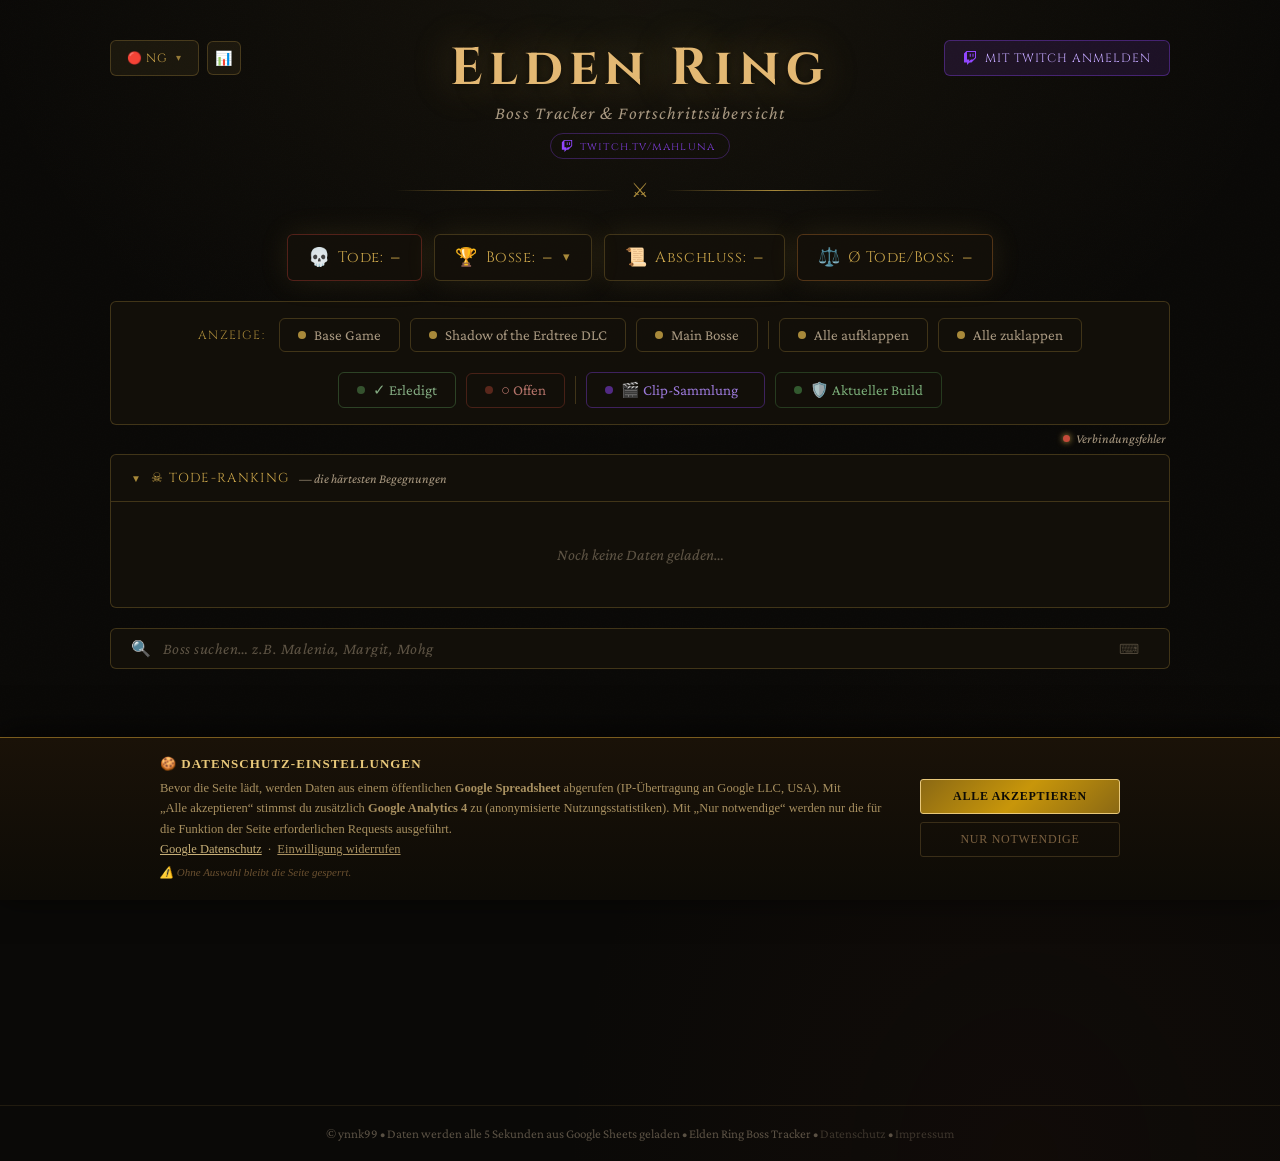
==== commit ac95ec55: "Add files via upload" ====
--- a/index.html
+++ b/index.html
@@ -2,221 +2,683 @@
 <html lang="de">
 <head>
 <meta charset="UTF-8">
+
 <meta name="viewport" content="width=device-width, initial-scale=1.0">
-<title>Steel Soul Tracker – Hollow Knight</title>
+<title>Elden Ring – Boss Tracker</title>
+<link rel="icon" type="image/svg+xml" href="favicon.svg">
 <link rel="stylesheet" href="style.css">
-<script src="vendor/papaparse.min.js"></script>
+<!-- DSGVO: consent.js blockiert ALLE externen Requests bis zur Nutzerentscheidung (Google Sheets + Google Analytics). Schriften und Chart.js sind lokal gehostet und benötigen keine Einwilligung. -->
+<script src="consent.js"></script>
+<script src="chart.umd.min.js"></script>
 </head>
 <body>
+
+<!-- ── EDITOR TOOLBOX ── -->
+<div class="editor-toolbox" id="editor-toolbox" style="display:none;">
+
+  <!-- Button: Timer -->
+  <div class="etb-item" id="etb-item-timer">
+    <button class="etb-icon-btn" onclick="toolboxOpenPanel('timer')" data-tip="Timer" data-tip-always="1">
+      <span>⏳</span>
+    </button>
+    <div class="etb-panel" id="etb-panel-timer">
+      <div class="etb-panel-title">Timer</div>
+      <div class="etb-timer-display" id="etb-timer-display">00:00:00</div>
+      <button class="etb-action-btn" id="etb-btn-L1" onclick="toolboxToggleTimer()">
+        <span class="etb-btn-icon">▶</span><span class="etb-btn-text">Start</span>
+      </button>
+      <button class="etb-action-btn etb-btn-reset" onclick="toolboxTimerReset()">
+        <span class="etb-btn-icon">↺</span><span class="etb-btn-text">Reset</span>
+      </button>
+      <button class="etb-action-btn etb-btn-toggle" id="etb-btn-O1" onclick="toolboxToggleCell('O1','etb-btn-O1')">
+        <span class="etb-btn-icon">👁</span><span class="etb-btn-text">Einblenden</span>
+      </button>
+      <div class="etb-time-set">
+        <input type="number" class="etb-time-input" id="etb-elapsed-h"
+               min="0" max="99" placeholder="00"
+               onkeydown="if(event.key==='Enter')toolboxSetElapsed()">
+        <span class="etb-time-sep">:</span>
+        <input type="number" class="etb-time-input" id="etb-elapsed-m"
+               min="0" max="59" placeholder="00"
+               onkeydown="if(event.key==='Enter')toolboxSetElapsed()">
+        <span class="etb-time-sep">:</span>
+        <input type="number" class="etb-time-input" id="etb-elapsed-s"
+               min="0" max="59" placeholder="00"
+               onkeydown="if(event.key==='Enter')toolboxSetElapsed()">
+        <button class="etb-time-set-btn" onclick="toolboxSetElapsed()" data-tip="Timer auf diese Zeit setzen" data-tip-always="1">↵</button>
+      </div>
+      <div class="etb-label-set">
+        <input type="text" class="etb-label-input" id="etb-timer-label-input"
+               placeholder="Timer Label (leer = Standard)"
+               onkeydown="if(event.key==='Enter')toolboxSetTimerLabel()">
+        <button class="etb-time-set-btn" onclick="toolboxSetTimerLabel()" data-tip="Timer Label setzen" data-tip-always="1">↵</button>
+      </div>
+    </div>
+  </div>
+
+  <!-- Button: OBS -->
+  <div class="etb-item" id="etb-item-obs">
+    <button class="etb-icon-btn" onclick="toolboxOpenPanel('obs')" data-tip="OBS" data-tip-always="1">
+      <span>📺</span>
+    </button>
+    <div class="etb-panel" id="etb-panel-obs">
+      <div class="etb-panel-title">OBS</div>
+      <button class="etb-action-btn etb-btn-toggle" id="etb-btn-O2" onclick="toolboxToggleCell('O2','etb-btn-O2')">
+        <span class="etb-btn-icon">▣</span><span class="etb-btn-text">Kleines Overlay</span>
+      </button>
+      <button class="etb-action-btn etb-btn-danger-toggle" id="etb-btn-Z1" onclick="toolboxToggleCell('Z1','etb-btn-Z1')">
+        <span class="etb-btn-icon">⊘</span><span class="etb-btn-text">Overlay aus</span>
+      </button>
+    </div>
+  </div>
+
+  <!-- Button: Filter -->
+  <div class="etb-item" id="etb-item-filter">
+    <button class="etb-icon-btn" onclick="toolboxOpenPanel('filter')" data-tip="Filter" data-tip-always="1">
+      <span>⚔</span>
+    </button>
+    <div class="etb-panel" id="etb-panel-filter">
+      <div class="etb-panel-title">Filter</div>
+      <button class="etb-action-btn etb-btn-toggle" id="etb-btn-T1" onclick="toolboxToggleCell('T1','etb-btn-T1')">
+        <span class="etb-btn-icon">○</span><span class="etb-btn-text">Nur Offen</span>
+      </button>
+      <button class="etb-action-btn etb-btn-toggle" id="etb-btn-T2" onclick="toolboxToggleCell('T2','etb-btn-T2')">
+        <span class="etb-btn-icon">✓</span><span class="etb-btn-text">Nur Erledigt</span>
+      </button>
+      <button class="etb-action-btn etb-btn-toggle" id="etb-btn-R1" onclick="toolboxToggleCell('R1','etb-btn-R1')">
+        <span class="etb-btn-icon">⚔</span><span class="etb-btn-text">Base Game</span>
+      </button>
+      <button class="etb-action-btn etb-btn-toggle" id="etb-btn-R2" onclick="toolboxToggleCell('R2','etb-btn-R2')">
+        <span class="etb-btn-icon">●</span><span class="etb-btn-text">DLC</span>
+      </button>
+    </div>
+  </div>
+
+  <!-- Button: NG+ -->
+  <div class="etb-item" id="etb-item-ngplus">
+    <button class="etb-icon-btn" onclick="toolboxOpenPanel('ngplus')" data-tip="NG+" data-tip-always="1">
+      <span>🔁</span>
+    </button>
+    <div class="etb-panel" id="etb-panel-ngplus">
+      <div class="etb-panel-title">New Game +</div>
+      <button class="etb-action-btn etb-btn-danger-toggle" id="etb-btn-ngplus-start" onclick="startNGPlusRun()">
+        <span class="etb-btn-icon">🔁</span><span class="etb-btn-text">NG+ starten</span>
+      </button>
+    </div>
+  </div>
+
+</div>
+
 <div class="page-wrapper">
 
   <header class="site-header">
-    <div class="emblem"><img src="emblem.png" alt=""></div>
-    <h1>Steel Soul</h1>
-    <p class="subtitle">No-Death-Tracker &middot; lädt live aus Google Sheets</p>
-    <div class="header-ornament"><span>✦</span></div>
+
+    <!-- ── TWITCH LOGIN WIDGET ── -->
+    <div class="login-widget" id="login-widget">
+      <button class="twitch-login-btn" id="twitch-login-btn" onclick="loginWithTwitch()">
+        <svg width="14" height="14" viewBox="0 0 24 24" fill="#9146ff">
+          <path d="M11.571 4.714h1.715v5.143H11.57zm4.715 0H18v5.143h-1.714zM6 0L1.714 4.286v15.428h5.143V24l4.286-4.286h3.428L22.286 12V0zm14.571 11.143l-3.428 3.428h-3.429l-3 3v-3H6.857V1.714h13.714z"/>
+        </svg>
+        Mit Twitch anmelden
+      </button>
+      <div class="user-widget" id="user-widget">
+        <div class="user-avatar-placeholder" id="user-avatar-placeholder">?</div>
+        <img class="user-avatar" id="user-avatar" src="" alt="" style="display:none;">
+        <div class="user-name-wrap">
+          <span class="user-name" id="user-name">–</span>
+          <span class="user-role-badge" id="user-role-badge"></span>
+        </div>
+        <button class="user-logout-btn" onclick="logout()">Abmelden</button>
+      </div>
+    </div>
+
+    <h1>Elden Ring</h1>
+    <p class="subtitle">Boss Tracker &amp; Fortschrittsübersicht</p>
+    <div id="live-badge" class="live-badge" aria-live="polite"></div>
+
+    <!-- ── NG+ RUN-SELECTOR ── -->
+    <div class="run-selector" id="run-selector">
+      <button class="run-selector-btn" onclick="toggleRunSelector()" data-tip="Durchgang wählen (NG / NG+1 / …)" data-tip-always="1">
+        <span id="run-selector-label">🔴 NG</span>
+        <span class="run-selector-arrow">▾</span>
+      </button>
+      <button class="run-compare-btn" onclick="openRunCompare()" data-tip="Durchgänge vergleichen" data-tip-always="1">📊</button>
+      <div class="run-selector-list" id="run-selector-list"></div>
+    </div>
+
+    <div class="header-ornament">
+      <span class="ornament-rune">⚔</span>
+    </div>
   </header>
 
-  <div class="refresh-note"><span class="dot"></span><span id="refresh-status">wird geladen…</span></div>
-
-  <div class="hero-plaque">
-    <span class="corner-tl"></span><span class="corner-tr"></span><span class="corner-bl"></span><span class="corner-br"></span>
-    <div class="hero-label">Aktueller Versuch</div>
-    <div class="hero-number" id="hero-attempt">–</div>
-    <div class="hero-sub" id="hero-sub">wird geladen…</div>
-  </div>
-
-  <div class="ss-grid">
-    <div class="ss-stat"><div class="num" id="stat-total">–</div><div class="lbl">Versuche gesamt</div></div>
-    <div class="ss-stat"><div class="num" id="stat-success">–</div><div class="lbl">Erfolgreiche Runs</div></div>
-    <div class="ss-stat fail"><div class="num" id="stat-failed">–</div><div class="lbl">Gescheiterte Runs</div></div>
-    <div class="ss-stat pb"><div class="num" id="stat-pb">–</div><div class="lbl">PB &middot; meiste Bosse besiegt</div></div>
-    <div class="ss-stat"><div class="num" id="stat-clips">–</div><div class="lbl">Clips gesamt</div></div>
-  </div>
-
-  <div class="section">
-    <div class="section-head"><span class="icon">💀</span>
-      <div class="titles"><h2>Häufigste Todesursachen</h2><div class="sub">Top 5 aus allen Versuchen</div></div>
-    </div>
-    <div class="section-divider"></div>
-    <div class="section-body">
-      <div class="ss-causes" id="causes-list"></div>
-    </div>
-  </div>
-
-  <div class="section" style="margin-top:16px;">
-    <div class="section-head"><span class="icon">📜</span>
-      <div class="titles"><h2>Bisherige Runs</h2><div class="sub">Status &middot; besiegte Bosse &middot; Clips — nach Versuchsnummer aufsteigend</div></div>
-    </div>
-    <div class="section-divider"></div>
-    <div class="section-body">
-      <div id="table-wrap"><div class="empty-state">Noch keine Versuche eingetragen.</div></div>
-    </div>
-  </div>
-
-  <footer class="site-footer">
-    Fanprojekt · keine offizielle Verbindung zu Team Cherry<br>
-    Daten aus Google Sheets, aktualisiert alle paar Sekunden<br>
-    <a href="#" class="footer-privacy-link" onclick="document.getElementById('privacy-modal').style.display='flex'; return false;">Datenschutz</a>
-    &bull;
-    <a href="#" class="footer-privacy-link" onclick="document.getElementById('impressum-modal').style.display='flex'; return false;">Impressum</a>
-  </footer>
-
-  <!-- ── IMPRESSUM MODAL ── -->
-  <div id="impressum-modal" style="display:none;" class="privacy-modal-backdrop" onclick="if(event.target===this)this.style.display='none'">
-    <div class="privacy-modal-box" role="dialog" aria-modal="true" aria-label="Impressum">
-      <button class="privacy-modal-close" onclick="document.getElementById('impressum-modal').style.display='none'">✕</button>
-      <div class="privacy-modal-content">
-        <h2>Impressum</h2>
-        <h3>Angaben gemäß § 5 DDG / § 18 Abs. 1 MStV</h3>
-        <p>
-          [DEIN NAME]<br>
-          (Privatperson, nicht-kommerzielles Fan-Projekt)
-        </p>
-        <h3>Kontakt</h3>
-        <p>
-          E-Mail: <a href="mailto:deine@email.de">deine@email.de</a>
-        </p>
-        <h3>Hinweis</h3>
-        <p>
-          Diese Website ist ein privates, nicht-kommerzielles Fan-Projekt. Es besteht keine Verbindung zu Team Cherry.
-        </p>
-        <div class="privacy-modal-footer">
-          <span class="privacy-modal-date">Stand: September 2026</span>
-        </div>
-      </div>
-    </div>
-  </div>
-
-  <!-- ── DATENSCHUTZERKLÄRUNG MODAL ── -->
-  <div id="privacy-modal" style="display:none;" class="privacy-modal-backdrop" onclick="if(event.target===this)this.style.display='none'">
-    <div class="privacy-modal-box" role="dialog" aria-modal="true" aria-label="Datenschutzerklärung">
-      <button class="privacy-modal-close" onclick="document.getElementById('privacy-modal').style.display='none'">✕</button>
-      <div class="privacy-modal-content">
-        <h2>Datenschutzerklärung</h2>
-
-        <h3>1. Verantwortliche Person</h3>
-        <p>Diese Website ist ein privates, nicht-kommerzielles Fan-Projekt von [DEIN NAME]. Anfragen zum Datenschutz können per E-Mail an <a href="mailto:deine@email.de">deine@email.de</a> gestellt werden.</p>
-
-        <h3>2. Was diese Seite ist</h3>
-        <p>Der Steel Soul Tracker ist ein öffentlich zugängliches Dashboard, das den Fortschritt bei No-Death-Läufen in Hollow Knight anzeigt. Die Daten werden live aus einem öffentlich freigegebenen Google Spreadsheet geladen und regelmäßig aktualisiert. Es werden keine Nutzerdaten auf eigenen Servern gespeichert.</p>
-
-        <h3>3. Keine Cookies, kein Tracking</h3>
-        <p>Diese Seite setzt keine Cookies und verwendet keinen Analyse- oder Tracking-Dienst. Es gibt kein Login und keine Registrierung. Aus diesem Grund ist kein Cookie-Banner erforderlich.</p>
-
-        <h3>4. Google Sheets (Datenabruf)</h3>
-        <p>Beim Aufruf dieser Seite wird automatisch eine Anfrage an ein öffentlich freigegebenes Google Spreadsheet gestellt, um die aktuellen Versuchsdaten zu laden – das ist die Kernfunktion der Seite. Dabei wird deine IP-Adresse im Rahmen der normalen HTTP-Kommunikation an Google LLC (USA) übertragen. Es werden keine weiteren personenbezogenen Daten aus diesem Abruf gespeichert oder verarbeitet.<br>
-        <strong>Rechtsgrundlage:</strong> Art. 6 Abs. 1 lit. f DSGVO (berechtigtes Interesse an der technisch notwendigen Bereitstellung der Kernfunktion dieser Seite).</p>
-        <p>Weitere Informationen: <a href="https://policies.google.com/privacy" target="_blank" rel="noopener noreferrer">Google Datenschutzerklärung</a></p>
-
-        <h3>5. Schriftarten &amp; Skripte</h3>
-        <p>Alle auf dieser Seite verwendeten Schriftarten (Cinzel, EB Garamond) sowie die Bibliothek zum Einlesen der Tabellendaten (PapaParse) werden lokal von dieser Seite selbst ausgeliefert. Es findet keine Verbindung zu Google Fonts, cdnjs oder anderen Drittanbieter-CDNs statt.</p>
-
-        <h3>6. Lokale Speicherung</h3>
-        <p>Diese Seite nutzt weder <code>localStorage</code> noch Cookies. Es werden keinerlei Daten im Browser gespeichert.</p>
-
-        <h3>7. Hosting</h3>
-        <p>Diese Seite wird über GitHub Pages (GitHub, Inc., USA) gehostet. GitHub kann dabei technische Zugriffsdaten (IP-Adresse, Zeitpunkt) protokollieren. Weitere Informationen: <a href="https://docs.github.com/en/site-policy/privacy-policies/github-general-privacy-statement" target="_blank" rel="noopener noreferrer">GitHub Datenschutzerklärung</a>.</p>
-
-        <h3>8. Deine Rechte</h3>
-        <p>Du hast das Recht auf Auskunft, Berichtigung, Löschung und Einschränkung der Verarbeitung deiner Daten sowie das Recht auf Datenübertragbarkeit. Beschwerden kannst du bei der zuständigen Datenschutzbehörde einreichen (in Deutschland: der jeweilige Landesbeauftragte für Datenschutz).</p>
-
-        <div class="privacy-modal-footer">
-          <span class="privacy-modal-date">Stand: September 2026</span>
-        </div>
-      </div>
-    </div>
-  </div>
-</div>
-
-<script src="steelsoul-config.js"></script>
-<script src="steelsoul-data.js"></script>
-<script>
-  function fmtCause(c){ return c || '—'; }
-  function isUrl(str){ return /^https?:\/\//i.test(str || ''); }
-
-  function clipBadges(clips){
-    if(!clips || !clips.length) return '–';
-    return '<div class="clip-badges">' + clips.map(c => {
-      const label = c.category || 'Clip';
-      if(c.link && isUrl(c.link)){
-        return `<a class="clip-link" href="${c.link}" target="_blank" rel="noopener">🎬 ${label}</a>`;
-      }
-      return `<span class="clip-tag">🎬 ${label}</span>`;
-    }).join('') + '</div>';
-  }
-
-  function bossList(bosses){
-    if(!bosses || !bosses.length) return '–';
-    return `<div class="boss-list">${bosses.join(', ')}</div>`;
-  }
-
-  function statusBadge(r){
-    if(r.running) return '<span class="badge badge-running">⏳ Läuft gerade</span>';
-    if(r.success) return '<span class="badge badge-success">✓ Geschafft</span>';
-    if(r.failed) return '<span class="badge badge-fail">✕ ' + fmtCause(r.deathCause) + '</span>';
-    return '–';
-  }
-
-  function render(runs, stats){
-    document.getElementById('hero-attempt').textContent = stats.currentAttempt != null ? '#' + stats.currentAttempt : '–';
-    const heroSub = document.getElementById('hero-sub');
-    heroSub.classList.remove('is-running','is-success','is-failed');
-    if(stats.currentRun){
-      if(stats.currentRun.running){ heroSub.textContent = 'läuft gerade ⏳'; heroSub.classList.add('is-running'); }
-      else if(stats.currentRun.success){ heroSub.textContent = 'geschafft ✓'; heroSub.classList.add('is-success'); }
-      else { heroSub.textContent = 'gescheitert an: ' + (stats.currentRun.deathCause || 'unbekannt'); heroSub.classList.add('is-failed'); }
-    } else {
-      heroSub.textContent = 'noch keine Versuche eingetragen';
-    }
-
-    document.getElementById('stat-total').textContent = stats.totalAttempts;
-    document.getElementById('stat-success').textContent = stats.successCount;
-    document.getElementById('stat-failed').textContent = stats.failedCount;
-    document.getElementById('stat-pb').textContent = stats.bestBossesKilled || '–';
-    document.getElementById('stat-clips').textContent = stats.totalClips;
-
-    const causesEl = document.getElementById('causes-list');
-    if(!stats.topDeathCauses.length){
-      causesEl.innerHTML = '<div class="empty-state">Noch keine Todesursachen erfasst.</div>';
-    } else {
-      const max = stats.topDeathCauses[0].count;
-      causesEl.innerHTML = stats.topDeathCauses.map(c => `
-        <div class="ss-cause-row">
-          <span class="name">${fmtCause(c.cause)}</span>
-          <div class="ss-cause-bar-track"><div class="ss-cause-bar-fill" style="width:${(c.count/max*100)}%"></div></div>
-          <span class="ss-cause-count">${c.count}×</span>
-        </div>
-      `).join('');
-    }
-
-    const tableWrap = document.getElementById('table-wrap');
-    if(!runs.length){
-      tableWrap.innerHTML = '<div class="empty-state">Noch keine Versuche eingetragen.</div>';
-    } else {
-      const rows = runs.map(r => `
-        <tr class="${r.success ? 'success' : ''} ${r.running ? 'running' : ''} ${r.failed ? 'failed' : ''}">
-          <td>#${r.attempt}</td>
-          <td>${statusBadge(r)}</td>
-          <td>${r.bossesKilled}× ${bossList(r.bosses)}</td>
-          <td>${clipBadges(r.clips)}</td>
-        </tr>
-      `).join('');
-      tableWrap.innerHTML = `
-        <table class="ss-table">
-          <thead><tr><th>Versuch</th><th>Status</th><th>Besiegte Bosse</th><th>Clips</th></tr></thead>
-          <tbody>${rows}</tbody>
-        </table>
-      `;
-    }
-
-    document.getElementById('refresh-status').textContent =
-      'aktualisiert um ' + new Date().toLocaleTimeString('de-DE');
-  }
-
-  SteelSoul.startPolling(render, (err) => {
-    document.getElementById('refresh-status').textContent = 'Fehler beim Laden — prüfe die CSV-Freigabe (' + err.message + ')';
-  });
-</script>
+  <div class="auth-notice archive-notice" id="archive-banner">
+    <span class="notice-icon">📜</span>
+    <span id="archive-banner-text">Du betrachtest einen archivierten Durchgang — nur lesbar.</span>
+  </div>
+
+  <div class="auth-notice" id="auth-notice">
+    <span class="notice-icon">👁</span>
+    <span id="auth-notice-text">Du bist als Zuschauer angemeldet. Bearbeitungsrechte müssen von einem Admin vergeben werden.</span>
+  </div>
+
+  <div class="stats-bar">
+    <div class="stat-chip deaths-chip" id="stat-deaths">
+      <span class="icon">💀</span>
+      <span>Tode:</span>
+      <span class="value" id="val-deaths">–</span>
+    </div>
+    <div class="stat-chip stat-chip-clickable" id="stat-bosses" onclick="openBossLevelPanel()" data-tip="Besiegte Bosse nach Level sortiert anzeigen" data-tip-always="1">
+      <span class="icon">🏆</span>
+      <span>Bosse:</span>
+      <span class="value" id="val-bosses">–</span>
+      <span class="stat-chip-arrow">▾</span>
+    </div>
+    <div class="stat-chip" id="stat-percent">
+      <span class="icon">📜</span>
+      <span>Abschluss:</span>
+      <span class="value" id="val-percent">–</span>
+    </div>
+    <div class="stat-chip avg-chip" id="stat-avg">
+      <span class="icon">⚖️</span>
+      <span>Ø Tode/Boss:</span>
+      <span class="value" id="val-avg">–</span>
+    </div>
+    <div class="stat-chip" id="timer-chip">
+      <span class="icon">⏳</span>
+      <span id="val-timer-label">Aktueller Boss:</span>
+      <span class="value timer-value" id="val-timer">00:00:00</span>
+    </div>
+  </div>
+
+  <!-- ── FELDTODE (nur Editoren) ── -->
+  <div class="field-deaths-bar" id="field-deaths-bar">
+    <span class="ctrl-label">Sonstige Tode:</span>
+    <div class="field-deaths-chip" id="fdeath-chip-base">
+      <span class="field-deaths-label">⚔ Base Game</span>
+      <div class="field-deaths-controls">
+        <button class="fdeath-btn fdeath-minus" onclick="adjustFieldDeaths('base',-1)">−</button>
+        <span class="fdeath-val" id="fdeath-val-base">–</span>
+        <button class="fdeath-btn fdeath-plus" onclick="adjustFieldDeaths('base',+1)">+</button>
+      </div>
+    </div>
+    <div class="divider" id="fdeath-divider"></div>
+    <div class="field-deaths-chip" id="fdeath-chip-dlc">
+      <span class="field-deaths-label">🌑 DLC</span>
+      <div class="field-deaths-controls">
+        <button class="fdeath-btn fdeath-minus" onclick="adjustFieldDeaths('dlc',-1)">−</button>
+        <span class="fdeath-val" id="fdeath-val-dlc">–</span>
+        <button class="fdeath-btn fdeath-plus" onclick="adjustFieldDeaths('dlc',+1)">+</button>
+      </div>
+    </div>
+  </div>
+
+  <div class="controls-bar">
+    <span class="ctrl-label">Anzeige:</span>
+    <button class="toggle-btn" id="btn-basegame" onclick="toggleFlag('base')">
+      <span class="dot"></span> Base Game
+    </button>
+    <button class="toggle-btn" id="btn-dlc" onclick="toggleFlag('dlc')">
+      <span class="dot"></span> Shadow of the Erdtree DLC
+    </button>
+    <button class="toggle-btn" id="btn-mainbosses" onclick="toggleFlag('main')">
+      <span class="dot"></span> Main Bosse
+    </button>
+    <div class="divider"></div>
+    <button class="toggle-btn" id="btn-expand-all" onclick="setAllCollapsed(false)">
+      <span class="dot"></span> Alle aufklappen
+    </button>
+    <button class="toggle-btn" id="btn-collapse-all" onclick="setAllCollapsed(true)">
+      <span class="dot"></span> Alle zuklappen
+    </button>
+    <div style="width:100%;height:0;flex-basis:100%;"></div>
+    <button class="toggle-btn done-btn" id="btn-done" onclick="toggleFlag('done')">
+      <span class="dot"></span> ✓ Erledigt
+    </button>
+    <button class="toggle-btn open-btn" id="btn-open" onclick="toggleFlag('open')">
+      <span class="dot"></span> ○ Offen
+    </button>
+    <div class="divider"></div>
+    <button class="toggle-btn twitch-btn" id="btn-clips" onclick="openClipModal()">
+      <span class="dot"></span>
+      🎬 Clip-Sammlung
+      <span id="btn-clips-count" style="font-family:'Crimson Pro',serif;font-size:12px;opacity:0.6;"></span>
+    </button>
+    <button class="toggle-btn build-btn" id="btn-build" onclick="openBuildModal()">
+      <span class="dot"></span>
+      🛡️ Aktueller Build
+    </button>
+  </div>
+
+  <!-- ── BINGO ── -->
+  <section class="bingo-section" id="bingo-section" style="display:none;">
+    <div class="bingo-panel" id="bingo-panel">
+      <div class="bingo-panel-header" onclick="toggleBingoPanel()">
+        <div class="ranking-header-left">
+          <span class="ranking-toggle-icon" id="bingo-toggle-icon">▼</span>
+          <span class="ranking-title"> Bingo</span>
+          <span class="ranking-subtitle" id="bingo-subtitle">— Felder werden geladen…</span>
+        </div>
+      </div>
+      <div class="bingo-panel-body" id="bingo-panel-body">
+        <div class="bingo-grid" id="bingo-grid"></div>
+        <div class="bingo-win-banner" id="bingo-win-banner" style="display:none;">
+          ⚔&nbsp;&nbsp;B I N G O&nbsp;&nbsp;⚔
+        </div>
+      </div>
+    </div>
+  </section>
+
+  <div class="refresh-indicator" id="refresh-indicator">
+    <span class="refresh-dot" id="refresh-dot"></span>
+    <span id="refresh-text">Verbunden</span>
+  </div>
+
+  <!-- RANKING PANEL -->
+  <div class="ranking-panel" id="ranking-panel">
+    <div class="ranking-header" onclick="toggleRanking()">
+      <div class="ranking-header-left">
+        <span class="ranking-toggle-icon">▼</span>
+        <span class="ranking-title">☠ Tode-Ranking</span>
+        <span class="ranking-subtitle" id="ranking-subtitle">— die härtesten Begegnungen</span>
+      </div>
+    </div>
+    <div class="ranking-body">
+      <div class="ranking-list" id="ranking-list">
+        <div class="ranking-empty">Noch keine Daten geladen…</div>
+      </div>
+    </div>
+  </div>
+
+  <!-- SEARCH BAR -->
+  <div class="search-bar">
+    <span class="search-icon">🔍</span>
+    <input
+      class="search-input"
+      id="search-input"
+      type="text"
+      placeholder="Boss suchen… z.B. Malenia, Margit, Mohg"
+      autocomplete="off"
+      spellcheck="false"
+      oninput="onSearchInput(this.value)"
+    >
+    <span class="search-result-count" id="search-result-count"></span>
+    <span class="search-clear" id="search-clear" onclick="clearSearch()" data-tip="Suche leeren" data-tip-always="1">✕</span>
+    <span class="search-shortcut-hint" data-tip="Tastenkürzel: Strg+F = Suche, Esc = Schließen, +/− = Tode (im Boss-Menü)" data-tip-always="1">⌨</span>
+  </div>
+
+  <section id="pinned-section">
+    <div class="pinned-header">📌 Angepinnte Bosse</div>
+    <div class="pinned-list" id="pinned-list"></div>
+  </section>
+
+  <main id="main-content">
+    <div class="loading-overlay" id="loading-overlay">
+      <div class="loading-spinner"></div>
+      <span>Lade Daten aus den Archiven&hellip;</span>
+    </div>
+    <div class="areas-grid" id="areas-grid" style="display:none;"></div>
+  </main>
+
+  <section id="chart-section" style="display:none; margin-top: 30px;">
+    <div class="ranking-panel" id="chart-panel">
+      <div class="ranking-header" onclick="toggleChart()">
+        <div class="ranking-header-left">
+          <span class="ranking-toggle-icon" id="chart-toggle-icon">▼</span>
+          <span class="ranking-title">📅 Bosse pro Tag</span>
+          <span class="ranking-subtitle" id="chart-subtitle">— Fortschritt im Zeitverlauf</span>
+        </div>
+      </div>
+      <div class="ranking-body" id="chart-body">
+        <div style="padding: 20px 24px;">
+          <canvas id="boss-chart" height="120"></canvas>
+        </div>
+      </div>
+    </div>
+  </section>
+
+</div><!-- /page-wrapper -->
+
+<div class="toast" id="toast"></div>
+
+<footer class="site-footer">
+  &copy; ynnk99 &bull; Daten werden alle 5 Sekunden aus Google Sheets geladen &bull; Elden Ring Boss Tracker
+  &bull; <a href="#" class="footer-privacy-link" onclick="document.getElementById('privacy-modal').style.display='flex'; return false;">Datenschutz</a>
+  &bull; <a href="#" class="footer-privacy-link" onclick="document.getElementById('impressum-modal').style.display='flex'; return false;">Impressum</a>
+</footer>
+
+<!-- ── IMPRESSUM MODAL ── -->
+<div id="impressum-modal" style="display:none;" class="privacy-modal-backdrop" onclick="if(event.target===this)this.style.display='none'">
+  <div class="privacy-modal-box" role="dialog" aria-modal="true" aria-label="Impressum">
+    <button class="privacy-modal-close" onclick="document.getElementById('impressum-modal').style.display='none'" data-tip="Schließen" data-tip-always="1">✕</button>
+    <div class="privacy-modal-content">
+      <h2>Impressum</h2>
+      <h3>Angaben gemäß § 5 DDG</h3>
+      <p>
+        ynnk99<br>
+        (Privatperson, nicht-kommerzielles Projekt)
+      </p>
+      <h3>Kontakt</h3>
+      <p>
+        E-Mail: <a href="mailto:yalolp@gmail.com">yalolp@gmail.com</a>
+      </p>
+      <h3>Hinweis</h3>
+      <p>
+        Diese Website ist ein privates, nicht-kommerzielles Fan-Projekt. Es besteht keine Verbindung zu FromSoftware, Bandai Namco oder Twitch Interactive, Inc.
+      </p>
+      <div class="privacy-modal-footer">
+        <span class="privacy-modal-date">Stand: Mai 2026</span>
+      </div>
+    </div>
+  </div>
+</div>
+
+<!-- ── DATENSCHUTZERKLÄRUNG MODAL ── -->
+<div id="privacy-modal" style="display:none;" class="privacy-modal-backdrop" onclick="if(event.target===this)this.style.display='none'">
+  <div class="privacy-modal-box" role="dialog" aria-modal="true" aria-label="Datenschutzerklärung">
+    <button class="privacy-modal-close" onclick="document.getElementById('privacy-modal').style.display='none'" data-tip="Schließen" data-tip-always="1">✕</button>
+    <div class="privacy-modal-content">
+
+      <h2>Datenschutzerklärung</h2>
+
+      <h3>1. Verantwortliche Person</h3>
+      <p>Diese Website ist ein privates, nicht-kommerzielles Fan-Projekt (ynnk99). Anfragen zum Datenschutz können über den Twitch- oder Discord-Kanal gestellt werden.</p>
+
+      <h3>2. Was diese Seite ist</h3>
+      <p>Der Elden Ring Boss Tracker ist ein öffentlich zugängliches Overlay-Tool, das den Fortschritt beim Durchspielen von Elden Ring visualisiert. Die Daten werden live aus Google Sheets geladen und alle fünf Sekunden aktualisiert. Es werden keine Nutzerdaten auf eigenen Servern gespeichert.</p>
+
+      <h3>3. Google Analytics</h3>
+      <p>Mit deiner Einwilligung verwendet diese Seite Google Analytics 4, einen Webanalysedienst der Google LLC, 1600 Amphitheatre Parkway, Mountain View, CA 94043, USA. Dabei wird deine IP-Adresse an Google-Server in den USA übertragen und dort anonymisiert verarbeitet. Google Analytics setzt Cookies um Nutzungsstatistiken zu erfassen (z. B. Seitenaufrufe, Verweildauer). Eine Datenübertragung in die USA erfolgt auf Grundlage der EU-Standardvertragsklauseln.</p>
+      <p><strong>Rechtsgrundlage:</strong> Art. 6 Abs. 1 lit. a DSGVO (Einwilligung).<br>
+      Du kannst deine Einwilligung jederzeit widerrufen über den Link „Einwilligung widerrufen" im Cookie-Banner, der nach dem Widerruf erneut angezeigt wird.</p>
+      <p>Weitere Informationen: <a href="https://policies.google.com/privacy" target="_blank" rel="noopener noreferrer">Google Datenschutzerklärung</a> &nbsp;·&nbsp; <a href="https://tools.google.com/dlpage/gaoptout" target="_blank" rel="noopener noreferrer">Google Analytics Opt-out</a></p>
+
+      <h3>4. Google Sheets (Datenabruf)</h3>
+      <p>Die Boss-Daten (Fortschritt, Tode, Zeiten) werden nach deiner Einwilligung im Cookie-Banner regelmäßig per HTTP-Request aus einem öffentlich freigegebenen Google Spreadsheet geladen. Dabei wird deine IP-Adresse im Rahmen der normalen HTTP-Kommunikation an Google LLC, USA übertragen. Es werden keine weiteren personenbezogenen Daten aus diesem Abruf gespeichert oder verarbeitet. Vor deiner Entscheidung im Cookie-Banner werden keinerlei externe Requests ausgeführt.<br>
+      <strong>Rechtsgrundlage:</strong> Art. 6 Abs. 1 lit. a DSGVO (Einwilligung). Du kannst deine Einwilligung jederzeit über den Button &bdquo;Cookie-Einwilligung zurücksetzen&ldquo; am Ende dieser Datenschutzerklärung widerrufen.</p>
+
+      <h3>5. Twitch-Login (optionaler Editor-Zugang)</h3>
+      <p>Bestimmte Bearbeitungsfunktionen erfordern einen Login über Twitch OAuth. Dabei wirst du auf die Seite von Twitch Interactive, Inc. (USA) weitergeleitet. Nach erfolgreicher Authentifizierung speichert die Seite deinen Twitch-Zugriffstoken und deinen Twitch-Nutzernamen ausschließlich im <code>localStorage</code> deines Browsers – es erfolgt keine Übertragung an eigene Server. Die Daten werden beim Ausloggen gelöscht oder bleiben bis du sie manuell löschst.<br>
+      <strong>Rechtsgrundlage:</strong> Art. 6 Abs. 1 lit. a DSGVO (Einwilligung durch aktive Anmeldung).</p>
+
+      <h3>6. Lokale Speicherung (localStorage)</h3>
+      <p>Diese Seite nutzt den <code>localStorage</code> deines Browsers um deine Cookie-Einwilligung sowie ggf. deinen Twitch-Token zu speichern. Diese Daten verlassen deinen Browser nicht und sind für andere Websites nicht zugänglich.</p>
+
+      <h3>7. Hosting</h3>
+      <p>Diese Seite wird über GitHub Pages (GitHub, Inc., USA) gehostet. GitHub kann dabei technische Zugriffsdaten (IP-Adresse, Zeitpunkt) protokollieren. Weitere Informationen: <a href="https://docs.github.com/en/site-policy/privacy-policies/github-general-privacy-statement" target="_blank" rel="noopener noreferrer">GitHub Datenschutzerklärung</a>.</p>
+
+      <h3>8. Deine Rechte</h3>
+      <p>Du hast das Recht auf Auskunft, Berichtigung, Löschung und Einschränkung der Verarbeitung deiner Daten sowie das Recht auf Datenübertragbarkeit. Beschwerden kannst du bei der zuständigen Datenschutzbehörde einreichen (in Deutschland: der jeweilige Landesbeauftragte für Datenschutz).</p>
+
+      <div class="privacy-modal-footer">
+        <button class="privacy-consent-reset-btn" onclick="window.cookieConsent && window.cookieConsent.reset()">Cookie-Einwilligung zurücksetzen</button>
+        <span class="privacy-modal-date">Stand: Mai 2026</span>
+      </div>
+
+    </div>
+  </div>
+</div>
+
+<!-- ── BOSS CONTEXT MENU ── -->
+<div class="boss-menu" id="boss-menu" role="menu">
+  <div class="boss-menu-header">
+    <div class="boss-menu-bossname" id="menu-boss-name">–</div>
+    <div class="boss-menu-areaname" id="menu-area-name">–</div>
+  </div>
+  <div class="boss-menu-body">
+    <span class="boss-menu-section-label">Tode</span>
+    <div class="boss-menu-deaths-row">
+      <button class="boss-menu-deaths-btn danger" onclick="menuAdjustDeaths(-1)" data-tip="−1 Tod" data-tip-always="1">−</button>
+      <div>
+        <div class="boss-menu-deaths-val" id="menu-deaths-val">0</div>
+        <div class="boss-menu-deaths-label">Tode</div>
+      </div>
+      <button class="boss-menu-deaths-btn" onclick="menuAdjustDeaths(1)" data-tip="+1 Tod" data-tip-always="1">+</button>
+    </div>
+    <div class="boss-menu-divider"></div>
+    <span class="boss-menu-section-label">Level beim Kill</span>
+    <div class="boss-menu-level-row">
+      <input
+        type="text"
+        inputmode="numeric"
+        id="menu-level-input"
+        class="boss-menu-level-input"
+        placeholder="z.B. 120 oder 129/1"
+        onkeydown="menuLevelKeydown(event)"
+        onblur="menuSetLevel(this.value)"
+      />
+    </div>
+    <div class="boss-menu-divider"></div>
+    <span class="boss-menu-section-label">Aktionen</span>
+    <div class="boss-menu-actions">
+      <button class="boss-menu-action-btn" id="menu-done-btn" onclick="menuToggleDone()">
+        <span class="action-icon" id="menu-done-icon">☐</span>
+        <span id="menu-done-label">Als besiegt markieren</span>
+      </button>
+      <button class="boss-menu-action-btn" id="menu-pin-btn" onclick="menuTogglePin()">
+        <span class="action-icon" id="menu-pin-icon">📌</span>
+        <span id="menu-pin-label">Anpinnen</span>
+      </button>
+    </div>
+  </div>
+</div>
+
+<!-- ── QUICK CLIP MENU (Rechtsklick auf Boss) ── -->
+<div class="quick-clip-menu" id="quick-clip-menu" role="dialog">
+  <div class="quick-clip-header">
+    <span class="quick-clip-icon">🎬</span>
+    <span class="quick-clip-title">Clip hinzufügen</span>
+    <button class="quick-clip-close" onclick="closeQuickClipMenu()" data-tip="Schließen" data-tip-always="1">✕</button>
+  </div>
+  <div class="quick-clip-boss-label" id="quick-clip-boss-name">–</div>
+  <div class="quick-clip-body">
+    <input
+      type="text"
+      id="quick-clip-url"
+      class="quick-clip-input"
+      placeholder="Twitch-Clip-Link…"
+      onkeydown="if(event.key==='Enter')submitQuickClip()"
+    />
+    <select id="quick-clip-cat" class="quick-clip-select">
+      <option value="Allgemein">Allgemein</option>
+      <option value="Bosskill">Bosskill</option>
+      <option value="Funny Moment">Funny Moment</option>
+      <option value="Rage">Rage</option>
+      <option value="Markow Classic">Markow Classic</option>
+      <option value="Sonstige">Sonstige</option>
+    </select>
+    <div id="quick-clip-feedback" class="quick-clip-feedback"></div>
+    <button class="quick-clip-submit" onclick="submitQuickClip()">Clip speichern</button>
+  </div>
+</div>
+
+<!-- ── CLIP MODAL ── -->
+<div class="clip-modal-backdrop" id="clip-backdrop" onclick="closeClipModal()"></div>
+
+<div class="clip-modal" id="clip-modal" role="dialog" aria-modal="true" aria-label="Clip-Sammlung">
+  <div class="clip-modal-inner">
+    <div class="clip-modal-header">
+      <div class="clip-modal-title">
+        <h2>Clip&#8209;Sammlung</h2>
+        <div class="twitch-badge">
+          <svg width="14" height="14" viewBox="0 0 24 24" fill="#9146ff"><path d="M11.571 4.714h1.715v5.143H11.57zm4.715 0H18v5.143h-1.714zM6 0L1.714 4.286v15.428h5.143V24l4.286-4.286h3.428L22.286 12V0zm14.571 11.143l-3.428 3.428h-3.429l-3 3v-3H6.857V1.714h13.714z"/></svg>
+          <span>Twitch</span>
+          <span class="clip-count" id="modal-clip-count">0</span> Clips
+        </div>
+      </div>
+      <div style="display:flex;align-items:center;gap:10px;flex-shrink:0;">
+        <button class="clip-view-toggle" id="clip-view-toggle" onclick="toggleClipViewMode()" data-tip="Reel-Modus" data-tip-always="1">
+          <span class="clip-view-toggle-icon">▤</span>
+        </button>
+        <button class="add-clip-btn" id="add-clip-btn" onclick="toggleAddClipPanel()">
+          ➕ Clip hinzufügen
+        </button>
+        <button class="clip-close-btn" onclick="closeClipModal()" data-tip="Schließen" data-tip-always="1">✕</button>
+      </div>
+    </div>
+
+    <!-- ── ADD CLIP PANEL ── -->
+    <div class="add-clip-panel" id="add-clip-panel">
+      <div class="add-clip-form">
+        <div class="add-clip-field">
+          <label for="clip-url-input">Twitch-Link</label>
+          <input class="add-clip-input" id="clip-url-input" type="text"
+            placeholder="https://clips.twitch.tv/…" autocomplete="off" spellcheck="false">
+        </div>
+        <div class="add-clip-divider"></div>
+        <div class="add-clip-field">
+          <label for="clip-cat-select">Kategorie</label>
+          <select class="add-clip-select" id="clip-cat-select">
+            <option value="Allgemein">Allgemein</option>
+            <option value="Bosskill">Bosskill</option>
+            <option value="Funny Moment">Funny Moment</option>
+            <option value="Rage">Rage</option>
+            <option value="Markow Classic">Markow Classic</option>
+            <option value="Sonstige">Sonstige</option>
+          </select>
+        </div>
+      </div>
+      <div class="add-clip-row2">
+        <div class="add-clip-field">
+          <label for="clip-title-input">Titel <span style="opacity:0.45;font-family:'Crimson Pro',serif;font-style:italic;text-transform:none;letter-spacing:0;">(optional)</span></label>
+          <input class="add-clip-input" id="clip-title-input" type="text"
+            placeholder="z.B. Malenia besiegt beim ersten Versuch" autocomplete="off">
+        </div>
+        <div class="add-clip-field">
+          <label for="clip-boss-select">Boss <span style="opacity:0.45;font-family:'Crimson Pro',serif;font-style:italic;text-transform:none;letter-spacing:0;">(optional)</span></label>
+          <select class="add-clip-select" id="clip-boss-select">
+            <option value="">– Kein Boss –</option>
+          </select>
+        </div>
+        <button class="add-clip-submit" id="add-clip-submit" onclick="submitNewClip()">
+          <svg width="13" height="13" viewBox="0 0 24 24" fill="currentColor"><path d="M9 16.17L4.83 12l-1.42 1.41L9 19 21 7l-1.41-1.41L9 16.17z"/></svg>
+          Clip speichern
+        </button>
+      </div>
+      <div class="add-clip-feedback" id="add-clip-feedback"></div>
+    </div>
+
+    <!-- ── DATUM-FILTER ── -->
+    <div class="clip-date-filter" id="clip-date-filter">
+      <button class="clip-date-btn active" onclick="setClipDateFilter('all')" data-filter="all">Alle Clips</button>
+      <button class="clip-date-btn" onclick="setClipDateFilter('today')" data-filter="today">Heute</button>
+      <button class="clip-date-btn" onclick="setClipDateFilter('7d')" data-filter="7d">7 Tage</button>
+      <button class="clip-date-btn" onclick="setClipDateFilter('30d')" data-filter="30d">30 Tage</button>
+      <button class="clip-date-btn" onclick="setClipDateFilter('custom')" data-filter="custom">Zeitraum …</button>
+      <div class="clip-date-range" id="clip-date-range">
+        <input type="date" id="clip-date-from" class="clip-date-input" onchange="applyCustomDateFilter()">
+        <span class="clip-date-range-sep">–</span>
+        <input type="date" id="clip-date-to" class="clip-date-input" onchange="applyCustomDateFilter()">
+      </div>
+    </div>
+
+    <div class="clip-tabs" id="clip-tabs"></div>
+    <div class="clip-body" id="clip-body">
+      <div class="clip-loading" id="clip-modal-loading">
+        <div class="clip-loading-spinner"></div>
+        <span>Clips werden geladen…</span>
+      </div>
+    </div>
+    <div class="clip-reels" id="clip-reels"></div>
+  </div>
+</div>
+
+<!-- ── BOSS CLIPS OVERLAY ── -->
+<div class="boss-clips-backdrop" id="boss-clips-backdrop" onclick="closeBossClipsPanel()"></div>
+<div class="boss-clips-modal" id="boss-clips-modal" role="dialog" aria-modal="true">
+  <div class="boss-clips-inner">
+    <div class="boss-clips-header">
+      <div class="boss-clips-title">
+        <h3 id="boss-clips-heading">Boss Clips</h3>
+        <span class="boss-clips-badge" id="boss-clips-badge">0 Clips</span>
+      </div>
+      <button class="clip-close-btn" onclick="closeBossClipsPanel()" data-tip="Schließen" data-tip-always="1">✕</button>
+    </div>
+    <div class="boss-clips-body" id="boss-clips-body"></div>
+  </div>
+</div>
+
+<div class="custom-tooltip" id="custom-tooltip"></div>
+
+<!-- ── BINGO EDIT POPUP ── -->
+<div class="bingo-edit-backdrop" id="bingo-edit-backdrop" onclick="closeBingoEdit()"></div>
+<div class="bingo-edit-popup" id="bingo-edit-popup">
+  <div class="bingo-edit-header">Bingo-Feld bearbeiten</div>
+  <textarea class="bingo-edit-input" id="bingo-edit-input" rows="3" maxlength="80"
+    placeholder="Text eingeben…"></textarea>
+  <div class="bingo-edit-actions">
+    <button class="bingo-edit-cancel" onclick="closeBingoEdit()">Abbrechen</button>
+    <button class="bingo-edit-save" onclick="saveBingoEdit()">✓ Speichern</button>
+  </div>
+</div>
+
+<!-- ── BOSS LEVEL MODAL ── -->
+<div class="boss-level-backdrop" id="boss-level-backdrop" onclick="closeBossLevelPanel()"></div>
+<div class="boss-level-modal" id="boss-level-modal" role="dialog" aria-modal="true" aria-label="Besiegte Bosse nach Level">
+  <div class="boss-level-inner">
+    <div class="boss-level-header">
+      <div class="boss-level-title">
+        <span class="boss-level-title-icon">🏆</span>
+        <div>
+          <h2>Besiegte Bosse in Reihenfolge</h2>
+          <span class="boss-level-subtitle" id="boss-level-subtitle">wird geladen…</span>
+        </div>
+      </div>
+      <button class="clip-close-btn" onclick="closeBossLevelPanel()" data-tip="Schließen" data-tip-always="1">✕</button>
+    </div>
+    <div class="boss-level-table-head">
+      <span class="blh-rank">#</span>
+      <span class="blh-level">Level</span>
+      <span class="blh-name">Boss</span>
+      <span class="blh-deaths">Tode</span>
+      <span class="blh-clip">Clip</span>
+    </div>
+    <div class="boss-level-list" id="boss-level-list"></div>
+  </div>
+</div>
+
+<!-- ── RUN-VERGLEICH MODAL ── -->
+<div class="run-compare-backdrop" id="run-compare-backdrop" onclick="closeRunCompare()"></div>
+<div class="run-compare-modal" id="run-compare-modal" role="dialog" aria-modal="true" aria-label="Durchgänge vergleichen">
+  <div class="run-compare-inner">
+    <div class="run-compare-header">
+      <div class="run-compare-title">
+        <span class="run-compare-title-icon">📊</span>
+        <div>
+          <h2>Durchgänge im Vergleich</h2>
+          <span class="run-compare-subtitle" id="run-compare-subtitle">wird geladen…</span>
+        </div>
+      </div>
+      <button class="clip-close-btn" onclick="closeRunCompare()" data-tip="Schließen" data-tip-always="1">✕</button>
+    </div>
+    <div class="run-compare-body" id="run-compare-body">
+      <div class="run-compare-loading">⏳ Lade Durchgänge…</div>
+    </div>
+  </div>
+</div>
+
+<!-- ── BUILD MODAL ── -->
+<div class="build-modal-backdrop" id="build-modal-backdrop" onclick="closeBuildModal()"></div>
+<div class="build-modal" id="build-modal" role="dialog" aria-modal="true" aria-label="Aktueller Build">
+  <div class="build-modal-inner">
+    <div class="build-modal-header">
+      <div class="build-modal-title">
+        <span class="build-modal-title-icon">🛡️</span>
+        <div>
+          <h2>Aktueller Build</h2>
+          <span class="build-modal-subtitle" id="build-modal-subtitle">wird geladen…</span>
+        </div>
+      </div>
+      <div style="display:flex;align-items:center;gap:10px;flex-shrink:0;">
+        <a class="build-planner-link-btn" id="build-planner-link-btn" href="#" target="_blank" rel="noopener noreferrer">
+          Build-Planner öffnen ↗
+        </a>
+        <button class="clip-close-btn" onclick="closeBuildModal()" data-tip="Schließen" data-tip-always="1">✕</button>
+      </div>
+    </div>
+    <div class="build-modal-body" id="build-modal-body"></div>
+  </div>
+</div>
+
+<script src="script.js"></script>
 </body>
 </html>
--- a/style.css
+++ b/style.css
@@ -1,293 +1,3229 @@
-@font-face{
-  font-family:'Cinzel'; font-style:normal; font-weight:500; font-display:swap;
-  src:url('fonts/cinzel-latin-500-normal.woff2') format('woff2');
-}
-@font-face{
-  font-family:'Cinzel'; font-style:normal; font-weight:600; font-display:swap;
-  src:url('fonts/cinzel-latin-600-normal.woff2') format('woff2');
-}
-@font-face{
-  font-family:'Cinzel'; font-style:normal; font-weight:700; font-display:swap;
-  src:url('fonts/cinzel-latin-700-normal.woff2') format('woff2');
-}
-@font-face{
-  font-family:'EB Garamond'; font-style:normal; font-weight:400; font-display:swap;
-  src:url('fonts/eb-garamond-latin-400-normal.woff2') format('woff2');
-}
-@font-face{
-  font-family:'EB Garamond'; font-style:normal; font-weight:500; font-display:swap;
-  src:url('fonts/eb-garamond-latin-500-normal.woff2') format('woff2');
-}
-@font-face{
-  font-family:'EB Garamond'; font-style:normal; font-weight:600; font-display:swap;
-  src:url('fonts/eb-garamond-latin-600-normal.woff2') format('woff2');
-}
-@font-face{
-  font-family:'EB Garamond'; font-style:italic; font-weight:400; font-display:swap;
-  src:url('fonts/eb-garamond-latin-400-italic.woff2') format('woff2');
-}
-
-:root{
-  --bg-deep:#04060a;
-  --bg-mid:#080c13;
-  --bg-panel:rgba(9,13,20,0.90);
-  --bg-panel-inset:rgba(3,5,9,0.55);
-  --bg-card:rgba(15,20,29,0.82);
-  --bg-card-hover:rgba(20,27,38,0.92);
-  --ink:#cdd9dd;
-  --ink-bright:#f1f7f8;
-  --ink-dim:#7c8d96;
-  --border:rgba(140,185,195,0.14);
-  --border-bright:rgba(140,185,195,0.42);
-  --border-gold:rgba(199,167,94,0.5);
-  --radius:8px;
-
-  --accent:#7fd6ce;
-  --accent-bright:#c3f5ee;
-  --accent-dim:#3c7a75;
-  --void:#a48af0;
-  --void-bright:#d5c8ff;
-  --gold:#c7a75e;
-  --gold-bright:#e9cf94;
-  --green:#5cae74;
-  --green-bright:#8fe0a8;
-  --red:#c0524a;
-  --red-bright:#ea8a80;
-
-  --shadow-accent:0 0 40px rgba(120,200,200,0.07);
-}
-
-*,*::before,*::after{box-sizing:border-box;margin:0;padding:0;}
-html{background:var(--bg-deep);font-size:16px;}
-
-body{
-  min-height:100vh;
-  color:var(--ink);
-  font-family:'EB Garamond',Georgia,serif;
-  position:relative;
+/* ── Self-hosted Fonts (kein Google-Request) ─────────────────── */
+@font-face {
+  font-family: 'Cinzel';
+  font-style: normal;
+  font-weight: 400;
+  font-display: swap;
+  src: url('fonts/cinzel-v26-latin-regular.woff2') format('woff2');
+}
+@font-face {
+  font-family: 'Cinzel';
+  font-style: normal;
+  font-weight: 600;
+  font-display: swap;
+  src: url('fonts/cinzel-v26-latin-600.woff2') format('woff2');
+}
+@font-face {
+  font-family: 'Cinzel';
+  font-style: normal;
+  font-weight: 700;
+  font-display: swap;
+  src: url('fonts/cinzel-v26-latin-700.woff2') format('woff2');
+}
+@font-face {
+  font-family: 'Crimson Pro';
+  font-style: normal;
+  font-weight: 300;
+  font-display: swap;
+  src: url('fonts/crimson-pro-v28-latin-300.woff2') format('woff2');
+}
+@font-face {
+  font-family: 'Crimson Pro';
+  font-style: normal;
+  font-weight: 400;
+  font-display: swap;
+  src: url('fonts/crimson-pro-v28-latin-regular.woff2') format('woff2');
+}
+@font-face {
+  font-family: 'Crimson Pro';
+  font-style: italic;
+  font-weight: 300;
+  font-display: swap;
+  src: url('fonts/crimson-pro-v28-latin-300italic.woff2') format('woff2');
+}
+@font-face {
+  font-family: 'Crimson Pro';
+  font-style: italic;
+  font-weight: 400;
+  font-display: swap;
+  src: url('fonts/crimson-pro-v28-latin-italic.woff2') format('woff2');
+}
+
+:root {
+  --gold:        #c9a44a;
+  --gold-light:  #e3b873;
+  --gold-dim:    #a8893a;
+  --parchment:   #e6dcc8;
+  --parchment-dim: #a89880;
+  --bg-deep:     #0a0907;
+  --bg-mid:      #111008;
+  --bg-panel:    rgba(12, 10, 6, 0.92);
+  --bg-card:     rgba(20, 17, 10, 0.85);
+  --red:         #c44a3a;
+  --red-bright:  #e05a4f;
+  --border:      rgba(201, 164, 74, 0.25);
+  --border-bright: rgba(201, 164, 74, 0.6);
+  --shadow-gold: 0 0 30px rgba(201, 164, 74, 0.12);
+  --radius: 6px;
+  --twitch: #9146ff;
+  --twitch-dim: rgba(145,70,255,0.15);
+  --green: #4a8c4a;
+  --green-bright: #6ab86a;
+}
+
+*, *::before, *::after { box-sizing: border-box; margin: 0; padding: 0; }
+
+html {
+  background: var(--bg-deep);
+  color: var(--parchment);
+  font-family: 'Crimson Pro', Georgia, serif;
+  font-size: 16px;
+  min-height: 100vh;
+}
+
+body {
   background:
-    radial-gradient(ellipse 60% 45% at 20% -5%, rgba(127,214,206,0.06) 0%, transparent 60%),
-    radial-gradient(ellipse 50% 60% at 100% 10%, rgba(164,138,240,0.07) 0%, transparent 55%),
-    radial-gradient(ellipse 70% 60% at 50% 110%, rgba(30,50,60,0.35) 0%, transparent 60%),
-    linear-gradient(180deg, #03050a 0%, #060911 45%, #04060a 100%);
-}
-
-/* faint grain */
-body::before{
-  content:"";
-  position:fixed; inset:0; pointer-events:none; z-index:0; opacity:0.35;
-  background-image:url("data:image/svg+xml,%3Csvg xmlns='http://www.w3.org/2000/svg' width='300' height='300'%3E%3Cfilter id='n'%3E%3CfeTurbulence type='fractalNoise' baseFrequency='0.8' numOctaves='3' stitchTiles='stitch'/%3E%3C/filter%3E%3Crect width='300' height='300' filter='url(%23n)' opacity='0.05'/%3E%3C/svg%3E");
-}
-
-/* faint moth-wing watermark, top corners */
-body::after{
-  content:"";
-  position:fixed; inset:0; pointer-events:none; z-index:0;
-  background-image:
-    radial-gradient(ellipse 340px 220px at -60px -40px, rgba(127,214,206,0.05), transparent 70%),
-    radial-gradient(ellipse 340px 220px at calc(100% + 60px) -40px, rgba(164,138,240,0.05), transparent 70%);
-}
-
-.page-wrapper{position:relative;z-index:1;max-width:1080px;margin:0 auto;padding:34px 20px 90px;}
-
-/* ── Header ── */
-.site-header{text-align:center;padding:10px 0 28px;position:relative;}
-.site-header .emblem{
-  width:46px;height:46px;margin:0 auto 8px;border-radius:50%;
-  display:flex;align-items:center;justify-content:center;font-size:20px;
-  background:radial-gradient(circle at 35% 30%, rgba(127,214,206,0.18), rgba(6,9,14,0.9) 70%);
-  border:1px solid var(--border-bright);
-  box-shadow:0 0 24px rgba(127,214,206,0.18), inset 0 0 10px rgba(0,0,0,0.6);
-}
-.site-header .emblem img{
-  width:66%; height:66%; object-fit:contain;
-  filter:drop-shadow(0 0 6px rgba(127,214,206,0.35));
-}
-.site-header h1{
-  font-family:'Cinzel',serif; font-weight:700; letter-spacing:0.09em;
-  font-size:clamp(30px,5.5vw,48px); color:var(--ink-bright);
-  text-shadow:0 0 30px rgba(140,200,200,0.28);
-}
-.site-header .subtitle{
-  font-style:italic; color:var(--ink-dim); font-size:15.5px; margin-top:7px; letter-spacing:0.02em;
-}
-.header-ornament{margin-top:16px;display:flex;align-items:center;justify-content:center;gap:14px;color:var(--accent-dim);}
-.header-ornament::before,.header-ornament::after{content:"";flex:1;max-width:150px;height:1px;background:linear-gradient(90deg,transparent,var(--border-bright),transparent);}
-.header-ornament span{font-size:12px; opacity:0.8;}
-.nav-link{
-  position:absolute; top:6px; left:0; font-family:'Cinzel',serif; font-size:12px; letter-spacing:0.08em;
-  color:var(--ink-dim); text-decoration:none; border:1px solid var(--border); border-radius:var(--radius);
-  padding:7px 12px; transition:all .15s;
-}
-.nav-link:hover{color:var(--accent-bright); border-color:var(--border-bright);}
-
-/* ── Refresh indicator ── */
-.refresh-note{text-align:center; font-size:12px; color:var(--ink-dim); font-style:italic; margin:-10px 0 26px;}
-.refresh-note .dot{display:inline-block; width:6px; height:6px; border-radius:50%; background:var(--accent); margin-right:6px; box-shadow:0 0 6px var(--accent); animation:pulse 2s infinite;}
-@keyframes pulse{0%,100%{opacity:1;}50%{opacity:0.25;}}
-
-/* ── Hero plaque ── */
-.hero-plaque{
-  position:relative; text-align:center; margin:4px 0 28px; padding:30px 24px 26px;
+    radial-gradient(ellipse 80% 60% at 50% 0%, rgba(201,164,74,0.06) 0%, transparent 65%),
+    radial-gradient(ellipse 60% 80% at 80% 100%, rgba(100,40,20,0.08) 0%, transparent 60%),
+    var(--bg-deep);
+  min-height: 100vh;
+}
+
+body::before {
+  content: "";
+  position: fixed;
+  inset: 0;
+  background-image: url("data:image/svg+xml,%3Csvg xmlns='http://www.w3.org/2000/svg' width='300' height='300'%3E%3Cfilter id='n'%3E%3CfeTurbulence type='fractalNoise' baseFrequency='0.75' numOctaves='4' stitchTiles='stitch'/%3E%3C/filter%3E%3Crect width='300' height='300' filter='url(%23n)' opacity='0.04'/%3E%3C/svg%3E");
+  pointer-events: none;
+  z-index: 0;
+  opacity: 0.35;
+}
+
+.page-wrapper {
+  position: relative;
+  z-index: 1;
+  max-width: 1100px;
+  margin: 0 auto;
+  padding: 0 20px 60px;
+}
+
+/* ─── HEADER ─── */
+.site-header {
+  padding: 40px 0 0;
+  text-align: center;
+  position: relative;
+}
+
+.site-header h1 {
+  font-family: 'Cinzel', serif;
+  font-size: clamp(28px, 5vw, 52px);
+  font-weight: 700;
+  letter-spacing: 0.12em;
+  color: var(--gold-light);
+  text-shadow: 0 0 40px rgba(201,164,74,0.4), 0 2px 8px rgba(0,0,0,0.8);
+  line-height: 1.1;
+}
+
+.site-header .subtitle {
+  font-family: 'Crimson Pro', serif;
+  font-style: italic;
+  font-size: 18px;
+  color: var(--parchment-dim);
+  letter-spacing: 0.08em;
+  margin-top: 6px;
+}
+
+.header-ornament {
+  display: flex;
+  align-items: center;
+  gap: 16px;
+  justify-content: center;
+  margin: 18px 0 30px;
+}
+
+.header-ornament::before,
+.header-ornament::after {
+  content: "";
+  flex: 1;
+  max-width: 220px;
+  height: 1px;
+  background: linear-gradient(to right, transparent, var(--gold-dim), transparent);
+}
+
+.ornament-rune {
+  font-family: 'Cinzel', serif;
+  font-size: 20px;
+  color: var(--gold-dim);
+}
+
+/* ─── LIVE BADGE ─── */
+.live-badge {
+  display: flex;
+  justify-content: center;
+  margin: 10px 0 2px;
+  min-height: 26px;
+}
+
+.live-badge a.live-link {
+  display: inline-flex;
+  align-items: center;
+  gap: 7px;
+  text-decoration: none;
+  font-family: 'Cinzel', serif;
+  font-size: 11px;
+  letter-spacing: 0.1em;
+  padding: 4px 14px 4px 10px;
+  border-radius: 20px;
+  transition: opacity 0.2s, box-shadow 0.2s;
+}
+
+.live-badge a.live-link:hover { opacity: 0.85; }
+
+.live-badge.is-live a.live-link {
+  background: rgba(20, 8, 8, 0.9);
+  border: 1px solid rgba(196, 74, 58, 0.55);
+  color: #f07060;
+  box-shadow: 0 0 14px rgba(196, 74, 58, 0.25), inset 0 0 8px rgba(196, 74, 58, 0.08);
+}
+
+.live-badge.is-offline a.live-link {
+  background: rgba(12, 10, 6, 0.7);
+  border: 1px solid rgba(201, 164, 74, 0.15);
+  color: var(--parchment-dim);
+}
+
+.live-badge.no-token a.live-link {
+  background: transparent;
+  border: 1px solid rgba(145, 70, 255, 0.3);
+  color: rgba(145, 70, 255, 0.8);
+}
+
+.live-dot {
+  display: inline-block;
+  width: 7px;
+  height: 7px;
+  border-radius: 50%;
+  background: #e05a4f;
+  box-shadow: 0 0 6px #e05a4f;
+  animation: live-pulse 1.4s ease-in-out infinite;
+  flex-shrink: 0;
+}
+
+.offline-dot {
+  display: inline-block;
+  width: 7px;
+  height: 7px;
+  border-radius: 50%;
+  background: var(--parchment-dim);
+  opacity: 0.4;
+  flex-shrink: 0;
+}
+
+@keyframes live-pulse {
+  0%, 100% { opacity: 1;   box-shadow: 0 0 6px #e05a4f; }
+  50%       { opacity: 0.4; box-shadow: 0 0 2px #e05a4f; }
+}
+
+/* ─── KEYBOARD SHORTCUT HINT ─── */
+.search-shortcut-hint {
+  flex-shrink: 0;
+  padding: 0 10px 0 4px;
+  font-size: 14px;
+  color: var(--parchment-dim);
+  opacity: 0.4;
+  cursor: default;
+  transition: opacity 0.2s;
+  user-select: none;
+}
+
+.search-shortcut-hint:hover { opacity: 0.85; }
+
+/* ─── TWITCH LOGIN WIDGET ─── */
+.login-widget {
+  position: absolute;
+  top: 40px;
+  right: 0;
+  display: flex;
+  align-items: center;
+  gap: 10px;
+}
+
+.twitch-login-btn {
+  display: flex;
+  align-items: center;
+  gap: 8px;
+  padding: 9px 18px;
+  background: rgba(145,70,255,0.12);
+  border: 1px solid rgba(145,70,255,0.35);
+  border-radius: var(--radius);
+  color: #c4a8ff;
+  font-family: 'Cinzel', serif;
+  font-size: 12px;
+  letter-spacing: 0.08em;
+  cursor: pointer;
+  transition: all 0.25s ease;
+  text-transform: uppercase;
+}
+
+.twitch-login-btn:hover {
+  background: rgba(145,70,255,0.22);
+  border-color: var(--twitch);
+  color: #d8c4ff;
+  box-shadow: 0 0 18px rgba(145,70,255,0.25);
+}
+
+.twitch-login-btn svg { flex-shrink: 0; }
+
+.user-widget {
+  display: none;
+  align-items: center;
+  gap: 10px;
+}
+
+.user-widget.visible { display: flex; }
+
+.user-avatar {
+  width: 32px;
+  height: 32px;
+  border-radius: 50%;
+  border: 1px solid rgba(145,70,255,0.4);
+  object-fit: cover;
+  background: rgba(145,70,255,0.15);
+}
+
+.user-avatar-placeholder {
+  width: 32px;
+  height: 32px;
+  border-radius: 50%;
+  border: 1px solid rgba(145,70,255,0.4);
+  background: rgba(145,70,255,0.15);
+  display: flex;
+  align-items: center;
+  justify-content: center;
+  font-size: 14px;
+  color: #b89cff;
+  font-family: 'Cinzel', serif;
+  font-weight: 600;
+  flex-shrink: 0;
+}
+
+.user-name-wrap {
+  display: flex;
+  flex-direction: column;
+  gap: 2px;
+}
+
+.user-name {
+  font-family: 'Cinzel', serif;
+  font-size: 13px;
+  color: #c4a8ff;
+  letter-spacing: 0.05em;
+}
+
+.user-role-badge {
+  display: inline-flex;
+  align-items: center;
+  gap: 4px;
+  font-family: 'Crimson Pro', serif;
+  font-size: 11px;
+  letter-spacing: 0.04em;
+}
+
+.user-role-badge.editor { color: var(--gold); }
+.user-role-badge.viewer { color: var(--parchment-dim); opacity: 0.6; }
+
+.user-logout-btn {
+  padding: 5px 10px;
+  background: transparent;
+  border: 1px solid rgba(201,164,74,0.2);
+  border-radius: 4px;
+  color: var(--parchment-dim);
+  font-family: 'Crimson Pro', serif;
+  font-size: 12px;
+  cursor: pointer;
+  transition: all 0.2s ease;
+}
+
+.user-logout-btn:hover {
+  border-color: var(--gold-dim);
+  color: var(--parchment);
+  background: rgba(201,164,74,0.06);
+}
+
+/* ─── AUTH NOTICE BANNER ─── */
+.auth-notice {
+  display: none;
+  align-items: center;
+  gap: 10px;
+  padding: 10px 18px;
+  background: rgba(145,70,255,0.08);
+  border: 1px solid rgba(145,70,255,0.2);
+  border-radius: var(--radius);
+  margin-bottom: 14px;
+  font-family: 'Crimson Pro', serif;
+  font-size: 14px;
+  color: rgba(180,150,255,0.8);
+  font-style: italic;
+}
+
+.auth-notice.visible { display: flex; }
+.auth-notice .notice-icon { font-size: 16px; }
+
+/* ─── NG+ RUN SELECTOR ─── */
+.run-selector {
+  position: absolute;
+  top: 40px;
+  left: 0;
+  z-index: 40;
+  display: flex;
+  align-items: center;
+  gap: 8px;
+}
+
+.run-selector-btn {
+  display: flex;
+  align-items: center;
+  gap: 8px;
+  padding: 9px 16px;
+  background: rgba(201,164,74,0.08);
+  border: 1px solid var(--border);
+  border-radius: var(--radius);
+  color: var(--gold);
+  font-family: 'Cinzel', serif;
+  font-size: 12px;
+  letter-spacing: 0.06em;
+  cursor: pointer;
+  transition: all 0.25s ease;
+}
+
+.run-selector-btn:hover { border-color: var(--gold); background: rgba(201,164,74,0.14); }
+
+.run-compare-btn {
+  display: flex;
+  align-items: center;
+  justify-content: center;
+  width: 34px;
+  height: 34px;
+  padding: 0;
+  background: rgba(201,164,74,0.08);
+  border: 1px solid var(--border);
+  border-radius: var(--radius);
+  font-size: 14px;
+  cursor: pointer;
+  transition: all 0.25s ease;
+  flex-shrink: 0;
+}
+.run-compare-btn:hover { border-color: var(--gold); background: rgba(201,164,74,0.14); }
+.run-selector.archive-active .run-selector-btn { border-color: rgba(196,74,58,0.5); color: var(--red-bright); background: rgba(196,74,58,0.08); }
+.run-selector-arrow { font-size: 10px; opacity: 0.7; transition: transform 0.2s ease; }
+.run-selector.open .run-selector-arrow { transform: rotate(180deg); }
+
+.run-selector-list {
+  display: none;
+  position: absolute;
+  top: calc(100% + 6px);
+  left: 0;
+  min-width: 200px;
+  background: var(--bg-panel);
+  border: 1px solid var(--border-bright);
+  border-radius: var(--radius);
+  box-shadow: 0 10px 30px rgba(0,0,0,0.5);
+  overflow: hidden;
+  max-height: 260px;
+  overflow-y: auto;
+}
+
+.run-selector.open .run-selector-list { display: block; }
+
+.run-option {
+  display: flex;
+  align-items: center;
+  gap: 8px;
+  padding: 10px 14px;
+  font-family: 'Crimson Pro', serif;
+  font-size: 14px;
+  color: var(--parchment-dim);
+  cursor: pointer;
+  transition: background 0.15s ease;
+  white-space: nowrap;
+}
+
+.run-option:hover { background: rgba(201,164,74,0.08); color: var(--parchment); }
+.run-option.active { color: var(--gold); }
+.run-option .run-dot { width: 7px; height: 7px; border-radius: 50%; flex-shrink: 0; }
+.run-option .run-dot.live { background: var(--green-bright); box-shadow: 0 0 6px var(--green-bright); }
+.run-option .run-dot.archive { background: var(--parchment-dim); }
+.run-option .run-tag { margin-left: auto; font-size: 10px; opacity: 0.5; text-transform: uppercase; letter-spacing: 0.06em; }
+
+.auth-notice.archive-notice { background: rgba(196,74,58,0.08); border-color: rgba(196,74,58,0.3); color: rgba(224,150,140,0.9); }
+
+@media (max-width: 720px) {
+  .run-selector { position: static; margin-bottom: 10px; display: inline-flex; }
+}
+.stats-bar {
+  display: flex;
+  flex-wrap: wrap;
+  gap: 12px;
+  align-items: center;
+  justify-content: center;
+  margin-bottom: 20px;
+}
+
+.stat-chip {
+  display: flex;
+  align-items: center;
+  gap: 8px;
+  padding: 10px 20px;
+  background: var(--bg-card);
+  border: 1px solid var(--border);
+  border-radius: var(--radius);
+  font-family: 'Cinzel', serif;
+  font-size: 15px;
+  letter-spacing: 0.04em;
+  color: var(--gold);
+  box-shadow: var(--shadow-gold);
+  transition: all 0.3s ease;
+}
+
+.stat-chip .icon { font-size: 18px; }
+.stat-chip.deaths-chip { border-color: rgba(180, 60, 50, 0.4); color: var(--gold); }
+.stat-chip .value { font-weight: 700; font-size: 17px; }
+.stat-chip.avg-chip { border-color: rgba(201,120,50,0.35); }
+
+#timer-chip { display: none; }
+#timer-chip .timer-value {
+  font-family: 'Crimson Pro', serif;
+  font-size: 18px;
+  letter-spacing: 0.06em;
+  font-variant-numeric: tabular-nums;
+}
+
+/* ─── CONTROLS ─── */
+.controls-bar {
+  display: flex;
+  flex-wrap: wrap;
+  gap: 10px;
+  align-items: center;
+  justify-content: center;
+  margin-bottom: 14px;
+  padding: 16px 20px;
+  background: var(--bg-card);
+  border: 1px solid var(--border);
+  border-radius: var(--radius);
+}
+
+.ctrl-label {
+  font-family: 'Cinzel', serif;
+  font-size: 12px;
+  letter-spacing: 0.1em;
+  color: var(--gold-dim);
+  text-transform: uppercase;
+  margin-right: 4px;
+}
+
+.toggle-btn {
+  display: flex;
+  align-items: center;
+  gap: 8px;
+  padding: 8px 18px;
+  background: transparent;
+  border: 1px solid var(--border);
+  border-radius: var(--radius);
+  color: var(--parchment-dim);
+  font-family: 'Crimson Pro', serif;
+  font-size: 15px;
+  cursor: pointer;
+  transition: all 0.25s ease;
+}
+
+.toggle-btn:hover { border-color: var(--gold-dim); color: var(--parchment); background: rgba(201,164,74,0.06); }
+.toggle-btn.active { border-color: var(--gold); color: var(--gold); background: rgba(201,164,74,0.1); box-shadow: 0 0 12px rgba(201,164,74,0.15); }
+
+.toggle-btn .dot {
+  width: 8px; height: 8px; border-radius: 50%;
+  background: var(--gold-dim); flex-shrink: 0;
+  transition: background 0.25s ease, box-shadow 0.25s ease;
+}
+
+.toggle-btn.active .dot { background: var(--gold); box-shadow: 0 0 8px var(--gold); }
+
+/* ── Filter: Erledigt ── */
+.toggle-btn.done-btn { border-color: rgba(106,184,106,0.3); color: rgba(160,210,160,0.8); }
+.toggle-btn.done-btn .dot { background: rgba(106,184,106,0.4); }
+.toggle-btn.done-btn:hover { border-color: var(--green-bright); color: var(--green-bright); background: rgba(106,184,106,0.07); }
+.toggle-btn.done-btn.active { border-color: var(--green-bright); color: var(--green-bright); background: rgba(106,184,106,0.12); box-shadow: 0 0 12px rgba(106,184,106,0.18); }
+.toggle-btn.done-btn.active .dot { background: var(--green-bright); box-shadow: 0 0 8px var(--green-bright); }
+
+/* ── Filter: Offen ── */
+.toggle-btn.open-btn { border-color: rgba(196,74,58,0.3); color: rgba(220,140,130,0.8); }
+.toggle-btn.open-btn .dot { background: rgba(196,74,58,0.4); }
+.toggle-btn.open-btn:hover { border-color: var(--red-bright); color: var(--red-bright); background: rgba(196,74,58,0.07); }
+.toggle-btn.open-btn.active { border-color: var(--red-bright); color: var(--red-bright); background: rgba(196,74,58,0.12); box-shadow: 0 0 12px rgba(196,74,58,0.18); }
+.toggle-btn.open-btn.active .dot { background: var(--red-bright); box-shadow: 0 0 8px var(--red-bright); }
+
+.toggle-btn.twitch-btn { border-color: rgba(145, 70, 255, 0.35); color: rgba(180, 140, 255, 0.85); }
+.toggle-btn.twitch-btn .dot { background: rgba(145, 70, 255, 0.5); }
+.toggle-btn.twitch-btn:hover { border-color: var(--twitch); color: #b89cff; background: var(--twitch-dim); }
+.toggle-btn.twitch-btn.active { border-color: var(--twitch); color: #c4a8ff; background: var(--twitch-dim); box-shadow: 0 0 16px rgba(145,70,255,0.25); }
+.toggle-btn.twitch-btn.active .dot { background: var(--twitch); box-shadow: 0 0 8px var(--twitch); }
+
+.divider { width: 1px; height: 28px; background: var(--border); flex-shrink: 0; }
+
+/* ─── REFRESH ─── */
+.refresh-indicator {
+  display: flex;
+  align-items: center;
+  gap: 6px;
+  justify-content: flex-end;
+  margin-top: -8px;
+  margin-bottom: 8px;
+  padding-right: 4px;
+  font-family: 'Crimson Pro', serif;
+  font-style: italic;
+  font-size: 13px;
+  color: var(--parchment-dim);
+}
+
+.refresh-dot {
+  width: 7px; height: 7px; border-radius: 50%;
+  background: #4a8c4a; box-shadow: 0 0 6px #4a8c4a;
+  animation: pulse-green 2.5s ease-in-out infinite; flex-shrink: 0;
+}
+
+@keyframes pulse-green { 0%, 100% { opacity: 1; } 50% { opacity: 0.3; } }
+
+.refresh-dot.loading {
+  background: var(--gold); box-shadow: 0 0 6px var(--gold);
+  animation: pulse-gold 0.6s ease-in-out infinite;
+}
+
+@keyframes pulse-gold { 0%, 100% { opacity: 1; } 50% { opacity: 0.2; } }
+
+/* ─── SEARCH ─── */
+.search-bar {
+  display: flex;
+  align-items: center;
+  gap: 12px;
+  margin-bottom: 16px;
+  padding: 10px 20px;
+  background: var(--bg-card);
+  border: 1px solid var(--border);
+  border-radius: var(--radius);
+  transition: border-color 0.25s ease, box-shadow 0.25s ease;
+}
+
+.search-bar:focus-within {
+  border-color: rgba(201,164,74,0.5);
+  box-shadow: 0 0 20px rgba(201,164,74,0.08);
+}
+
+.search-icon { font-size: 16px; color: var(--gold-dim); flex-shrink: 0; pointer-events: none; }
+
+.search-input {
+  flex: 1;
+  background: transparent;
+  border: none;
+  outline: none;
+  color: var(--parchment);
+  font-family: 'Crimson Pro', serif;
+  font-size: 16px;
+  letter-spacing: 0.03em;
+}
+
+.search-input::placeholder { color: var(--parchment-dim); opacity: 0.5; font-style: italic; }
+
+.search-clear {
+  display: none;
+  align-items: center;
+  justify-content: center;
+  width: 22px; height: 22px;
+  background: rgba(201,164,74,0.12);
+  border: 1px solid rgba(201,164,74,0.2);
+  border-radius: 50%;
+  color: var(--gold-dim);
+  font-size: 12px;
+  cursor: pointer;
+  flex-shrink: 0;
+  transition: all 0.2s ease;
+}
+
+.search-clear:hover { background: rgba(201,164,74,0.2); color: var(--gold); }
+.search-clear.visible { display: flex; }
+
+.search-result-count {
+  font-family: 'Cinzel', serif;
+  font-size: 11px;
+  letter-spacing: 0.08em;
+  color: var(--gold-dim);
+  flex-shrink: 0;
+  white-space: nowrap;
+  opacity: 0;
+  transition: opacity 0.2s ease;
+}
+.search-result-count.visible { opacity: 1; }
+
+.boss-name mark {
+  background: transparent;
+  color: var(--gold-light);
+  font-weight: 600;
+  text-decoration: underline;
+  text-decoration-color: rgba(201,164,74,0.4);
+  text-underline-offset: 2px;
+}
+
+.area-card.search-hidden { display: none; }
+body.searching .area-card .boss-list { max-height: 2000px !important; }
+body.searching .area-card .area-toggle-icon { opacity: 0.3; pointer-events: none; }
+.boss-row.search-nomatch { display: none; }
+
+/* ─── RANKING ─── */
+.ranking-panel {
+  background: var(--bg-card);
+  border: 1px solid var(--border);
+  border-radius: var(--radius);
+  margin-bottom: 20px;
+  overflow: hidden;
+  transition: border-color 0.3s ease;
+}
+
+.ranking-panel:hover { border-color: rgba(201,164,74,0.4); }
+
+.ranking-header {
+  display: flex;
+  align-items: center;
+  justify-content: space-between;
+  padding: 14px 20px;
+  cursor: pointer;
+  user-select: none;
+  border-bottom: 1px solid transparent;
+  transition: background 0.2s ease, border-color 0.25s ease;
+  gap: 12px;
+}
+
+.ranking-header:hover { background: rgba(201,164,74,0.04); }
+.ranking-panel:not(.collapsed) .ranking-header { border-bottom-color: var(--border); }
+
+.ranking-header-left { display: flex; align-items: center; gap: 10px; }
+
+.ranking-toggle-icon {
+  font-size: 10px;
+  color: var(--gold-dim);
+  flex-shrink: 0;
+  transition: transform 0.25s ease;
+}
+
+.ranking-panel.collapsed .ranking-toggle-icon { transform: rotate(-90deg); }
+
+.ranking-title {
+  font-family: 'Cinzel', serif;
+  font-size: 13px;
+  letter-spacing: 0.1em;
+  text-transform: uppercase;
+  color: var(--gold);
+}
+
+.ranking-subtitle {
+  font-family: 'Crimson Pro', serif;
+  font-style: italic;
+  font-size: 13px;
+  color: var(--parchment-dim);
+}
+
+.ranking-body { max-height: 1000px; overflow: hidden; transition: max-height 0.4s ease; }
+.ranking-panel.collapsed .ranking-body { max-height: 0; }
+
+.ranking-list { padding: 16px 20px; display: flex; flex-direction: column; gap: 8px; }
+
+.ranking-entry {
+  display: flex;
+  align-items: center;
+  gap: 12px;
+  padding: 8px 14px;
+  border-radius: 4px;
+  background: rgba(0,0,0,0.2);
+  border: 1px solid rgba(201,164,74,0.06);
+  transition: background 0.15s ease, border-color 0.15s ease;
+  animation: rankFadeIn 0.4s ease both;
+}
+
+.ranking-entry:hover { background: rgba(201,164,74,0.04); border-color: rgba(201,164,74,0.15); }
+
+@keyframes rankFadeIn {
+  from { opacity: 0; transform: translateX(-8px); }
+  to   { opacity: 1; transform: translateX(0); }
+}
+
+.rank-number { font-family: 'Cinzel', serif; font-size: 16px; letter-spacing: 0.06em; color: var(--gold-dim); min-width: 24px; flex-shrink: 0; text-align: right; }
+.rank-number.top1 { color: #e3b873; font-size: 16px; }
+.rank-number.top2 { color: #c0c0c0; }
+.rank-number.top3 { color: #cd7f32; }
+
+.rank-bar-wrap { flex: 1; min-width: 0; display: flex; flex-direction: column; gap: 5px; }
+
+.rank-boss-name { font-family: 'Crimson Pro', serif; font-size: 14px; color: var(--parchment); white-space: nowrap; overflow: hidden; text-overflow: ellipsis; }
+.rank-boss-name.is-main { color: var(--gold-light); font-weight: 600; }
+
+.rank-bar-row { display: flex; align-items: center; gap: 8px; }
+.rank-bar-bg { flex: 1; height: 4px; background: rgba(255,255,255,0.05); border-radius: 2px; overflow: hidden; }
+.rank-bar-fill { height: 100%; border-radius: 2px; background: linear-gradient(to right, var(--gold-dim), var(--gold)); transition: width 0.8s cubic-bezier(0.22, 1, 0.36, 1); }
+.rank-entry-1 .rank-bar-fill { background: linear-gradient(to right, #b8882a, #e3c86a); }
+.rank-entry-2 .rank-bar-fill { background: linear-gradient(to right, #8a6a3a, #c9a44a); }
+
+.rank-deaths { font-family: 'Cinzel', serif; font-size: 16px; color: var(--gold); flex-shrink: 0; min-width: 38px; text-align: right; letter-spacing: 0.04em; }
+.rank-deaths .unit { font-size: 10px; color: var(--parchment-dim); }
+
+.ranking-empty { padding: 28px; text-align: center; font-family: 'Crimson Pro', serif; font-style: italic; color: var(--parchment-dim); opacity: 0.5; }
+
+/* ─── PINNED ─── */
+#pinned-section { display: none; margin-bottom: 30px; }
+
+.pinned-header {
+  font-family: 'Cinzel', serif; font-size: 13px; letter-spacing: 0.15em;
+  text-transform: uppercase; color: var(--gold-dim); margin-bottom: 10px;
+  padding-bottom: 8px; border-bottom: 1px solid var(--border);
+}
+
+.pinned-list { display: flex; flex-wrap: wrap; gap: 10px; }
+
+.pinned-card {
+  display: flex; align-items: center; gap: 10px; padding: 10px 16px;
+  background: var(--bg-card); border: 1px solid rgba(201,164,74,0.3);
+  border-radius: var(--radius); animation: pinnedGlow 2.5s ease-in-out infinite;
+}
+
+@keyframes pinnedGlow {
+  0%, 100% { box-shadow: 0 0 8px rgba(201,164,74,0.1); }
+  50% { box-shadow: 0 0 20px rgba(201,164,74,0.35); }
+}
+
+.pinned-card.done { opacity: 0.45; animation: none; }
+.pinned-card.editable { cursor: pointer; }
+.pinned-card.editable .boss-edit-hint { display: flex; }
+.pinned-card.editable:hover .boss-edit-hint { opacity: 0.5; }
+.pinned-card.editable:hover { background: rgba(201,164,74,0.12); }
+
+.pinned-name { font-family: 'Crimson Pro', serif; font-size: 15px; color: var(--parchment); }
+.pinned-name.main-boss { color: var(--gold-light); font-weight: 600; }
+.pinned-deaths { font-family: 'Cinzel', serif; font-size: 13px; color: var(--gold); }
+
+/* ─── AREA CARDS ─── */
+.areas-grid { display: grid; grid-template-columns: repeat(auto-fill, minmax(320px, 1fr)); gap: 16px; }
+
+.area-card {
+  background: var(--bg-card);
+  border: 1px solid var(--border);
+  border-radius: var(--radius);
+  overflow: hidden;
+  transition: border-color 0.3s ease, box-shadow 0.3s ease;
+}
+
+.area-card:hover { border-color: rgba(201,164,74,0.4); box-shadow: 0 4px 30px rgba(0,0,0,0.4), 0 0 20px rgba(201,164,74,0.05); }
+
+.area-header {
+  display: flex; align-items: center; justify-content: space-between;
+  padding: 14px 16px; cursor: pointer; user-select: none;
+  border-bottom: 1px solid var(--border); transition: background 0.2s ease; gap: 10px;
+}
+
+.area-header:hover { background: rgba(201,164,74,0.04); }
+.area-header-left { display: flex; align-items: center; gap: 10px; min-width: 0; }
+
+.area-toggle-icon { font-size: 10px; color: var(--gold-dim); flex-shrink: 0; transition: transform 0.25s ease; }
+.area-card.collapsed .area-toggle-icon { transform: rotate(-90deg); }
+
+.area-name {
+  font-family: 'Cinzel', serif; font-size: 14px; letter-spacing: 0.05em;
+  color: var(--gold-light); white-space: nowrap; overflow: hidden; text-overflow: ellipsis;
+}
+
+.area-progress-wrap { display: flex; align-items: center; gap: 8px; flex-shrink: 0; }
+.area-fraction { font-family: 'Crimson Pro', serif; font-size: 13px; color: var(--parchment-dim); white-space: nowrap; }
+.area-progress-bar { width: 60px; height: 3px; background: rgba(255,255,255,0.07); border-radius: 2px; overflow: hidden; }
+
+.area-progress-fill { height: 100%; background: linear-gradient(to right, var(--gold-dim), var(--gold)); border-radius: 2px; transition: width 0.6s ease; }
+.area-progress-fill.complete { background: linear-gradient(to right, #4a7c4a, #6ab86a); }
+
+.boss-list { overflow: hidden; max-height: 2000px; transition: max-height 0.35s ease; }
+.area-card.collapsed .boss-list { max-height: 0; }
+
+/* ─── BOSS ROWS ─── */
+.boss-row {
+  display: flex;
+  align-items: center;
+  gap: 0;
+  padding: 7px 16px;
+  border-bottom: 1px solid rgba(201,164,74,0.06);
+  transition: background 0.15s ease;
+  position: relative;
+}
+
+.boss-row:last-child { border-bottom: none; }
+.boss-row:hover { background: rgba(201,164,74,0.04); }
+
+.boss-row.editable { cursor: pointer; }
+.boss-row.editable:hover { background: rgba(201,164,74,0.07); }
+
+.boss-edit-hint {
+  display: none;
+  align-items: center;
+  justify-content: center;
+  width: 20px;
+  height: 20px;
+  margin-left: 6px;
+  opacity: 0;
+  font-size: 11px;
+  color: var(--gold-dim);
+  transition: opacity 0.2s ease;
+  flex-shrink: 0;
+}
+
+.boss-row.editable .boss-edit-hint { display: flex; }
+.boss-row.editable:hover .boss-edit-hint { opacity: 0.5; }
+
+.boss-row.menu-open { background: rgba(201,164,74,0.10); }
+.boss-row.menu-open .boss-edit-hint { opacity: 1; }
+
+.pinned-card.menu-open { background: rgba(201,164,74,0.12); box-shadow: 0 0 20px rgba(201,164,74,0.3); animation: none; }
+.pinned-card.menu-open .boss-edit-hint { opacity: 1; }
+
+.boss-deaths { font-family: 'Cinzel', serif; font-size: 16px; color: var(--gold); min-width: 44px; flex-shrink: 0; opacity: 0.9; }
+.boss-deaths-zero { opacity: 0.9; }
+
+.boss-name {
+  font-family: 'Crimson Pro', serif; font-size: 17px; color: var(--parchment);
+  flex: 1; min-width: 0; white-space: nowrap; overflow: hidden; text-overflow: ellipsis;
+  transition: color 0.3s ease, opacity 0.3s ease;
+}
+
+.boss-name.main { color: var(--gold-light); font-weight: 600; }
+.boss-row.done .boss-name { opacity: 0.5; text-decoration: line-through; text-decoration-color: rgba(201,164,74,0.3); }
+.boss-row.done .boss-deaths { opacity: 0.8; }
+
+.boss-check { font-size: 14px; flex-shrink: 0; margin-left: 8px; opacity: 0; transition: opacity 0.3s ease; color: #6ab86a; }
+.boss-row.done .boss-check { opacity: 0.7; }
+
+.boss-row.syncing::after {
+  content: "↑";
+  position: absolute;
+  right: 8px;
+  top: 50%;
+  transform: translateY(-50%);
+  font-size: 11px;
+  color: var(--gold-dim);
+  animation: syncPulse 1s ease-in-out infinite;
+}
+
+@keyframes syncPulse { 0%, 100% { opacity: 1; } 50% { opacity: 0.2; } }
+
+/* ─── BOSS CONTEXT MENU ─── */
+.boss-menu {
+  position: fixed;
+  z-index: 200;
+  min-width: 240px;
+  background: linear-gradient(160deg, rgba(18,15,9,0.98) 0%, rgba(10,9,7,0.99) 100%);
+  border: 1px solid rgba(201,164,74,0.4);
+  border-radius: 8px;
+  box-shadow: 0 8px 40px rgba(0,0,0,0.7), 0 0 30px rgba(201,164,74,0.08);
+  overflow: hidden;
+  transform-origin: top left;
+  opacity: 0;
+  transform: scale(0.92) translateY(-4px);
+  transition: opacity 0.18s ease, transform 0.18s cubic-bezier(0.22, 1, 0.36, 1);
+  pointer-events: none;
+}
+
+.boss-menu.open {
+  opacity: 1;
+  transform: scale(1) translateY(0);
+  pointer-events: all;
+}
+
+.boss-menu-header {
+  padding: 12px 16px 10px;
+  border-bottom: 1px solid rgba(201,164,74,0.15);
+  background: rgba(201,164,74,0.04);
+}
+
+.boss-menu-bossname {
+  font-family: 'Cinzel', serif;
+  font-size: 12px;
+  letter-spacing: 0.08em;
+  color: var(--gold-light);
+  white-space: nowrap;
+  overflow: hidden;
+  text-overflow: ellipsis;
+}
+
+.boss-menu-areaname {
+  font-family: 'Crimson Pro', serif;
+  font-style: italic;
+  font-size: 12px;
+  color: var(--parchment-dim);
+  margin-top: 2px;
+  opacity: 0.6;
+}
+
+.boss-menu-body {
+  padding: 10px 12px;
+  display: flex;
+  flex-direction: column;
+  gap: 8px;
+}
+
+.boss-menu-section-label {
+  font-family: 'Cinzel', serif;
+  font-size: 10px;
+  letter-spacing: 0.12em;
+  text-transform: uppercase;
+  color: var(--gold-dim);
+  padding: 0 4px;
+  margin-top: 2px;
+}
+
+.boss-menu-deaths-row {
+  display: flex;
+  align-items: center;
+  gap: 8px;
+  padding: 6px 8px;
+  background: rgba(0,0,0,0.25);
+  border-radius: 5px;
+  border: 1px solid rgba(201,164,74,0.1);
+}
+
+.boss-menu-deaths-btn {
+  display: flex;
+  align-items: center;
+  justify-content: center;
+  width: 30px; height: 30px;
+  background: transparent;
+  border: 1px solid rgba(201,164,74,0.25);
+  border-radius: 4px;
+  color: var(--gold);
+  font-size: 18px;
+  line-height: 1;
+  cursor: pointer;
+  transition: all 0.15s ease;
+  flex-shrink: 0;
+  font-family: monospace;
+}
+
+.boss-menu-deaths-btn:hover {
+  background: rgba(201,164,74,0.12);
+  border-color: rgba(201,164,74,0.5);
+  color: var(--gold-light);
+}
+
+.boss-menu-deaths-btn:active { transform: scale(0.92); }
+.boss-menu-deaths-btn.danger { color: var(--red); border-color: rgba(196,74,58,0.3); }
+.boss-menu-deaths-btn.danger:hover { background: rgba(196,74,58,0.1); border-color: var(--red); color: var(--red-bright); }
+
+.boss-menu-deaths-val {
+  flex: 1;
+  text-align: center;
+  font-family: 'Cinzel', serif;
+  font-size: 20px;
+  color: var(--gold-light);
+  font-weight: 600;
+  letter-spacing: 0.04em;
+}
+
+.boss-menu-deaths-label {
+  font-family: 'Crimson Pro', serif;
+  font-size: 11px;
+  color: var(--parchment-dim);
+  text-align: center;
+  opacity: 0.6;
+}
+
+.boss-menu-actions {
+  display: flex;
+  flex-direction: column;
+  gap: 6px;
+}
+
+.boss-menu-action-btn {
+  display: flex;
+  align-items: center;
+  gap: 10px;
+  padding: 9px 14px;
+  background: rgba(0,0,0,0.2);
+  border: 1px solid rgba(201,164,74,0.1);
+  border-radius: 5px;
+  color: var(--parchment);
+  font-family: 'Crimson Pro', serif;
+  font-size: 14px;
+  cursor: pointer;
+  transition: all 0.15s ease;
+  text-align: left;
+}
+
+.boss-menu-action-btn:hover {
+  background: rgba(201,164,74,0.08);
+  border-color: rgba(201,164,74,0.3);
+  color: var(--parchment);
+}
+
+.boss-menu-action-btn.active {
+  background: rgba(106,184,106,0.1);
+  border-color: rgba(106,184,106,0.3);
+  color: var(--green-bright);
+}
+
+.boss-menu-action-btn.active:hover { background: rgba(106,184,106,0.15); }
+
+.boss-menu-action-btn.active-pin {
+  background: rgba(201,164,74,0.1);
+  border-color: rgba(201,164,74,0.35);
+  color: var(--gold);
+}
+
+.boss-menu-action-btn .action-icon { font-size: 16px; flex-shrink: 0; }
+
+.boss-menu-divider {
+  height: 1px;
+  background: rgba(201,164,74,0.1);
+  margin: 2px 0;
+}
+
+.boss-menu-level-row {
+  padding: 4px 0 6px;
+}
+.boss-menu-level-input {
+  width: 100%;
+  background: rgba(255,255,255,0.06);
+  border: 1px solid rgba(201,164,74,0.25);
+  border-radius: 6px;
+  color: var(--gold, #c9a84c);
+  font-size: 1.05rem;
+  padding: 6px 10px;
+  text-align: center;
+  outline: none;
+  box-sizing: border-box;
+  transition: border-color 0.15s, background 0.15s;
+}
+.boss-menu-level-input::placeholder {
+  color: rgba(201,164,74,0.35);
+  font-size: 0.9rem;
+}
+.boss-menu-level-input:focus {
+  border-color: rgba(201,164,74,0.6);
+  background: rgba(255,255,255,0.1);
+}
+.boss-menu-level-input::-webkit-inner-spin-button,
+.boss-menu-level-input::-webkit-outer-spin-button { -webkit-appearance: none; }
+.boss-menu-level-input { -moz-appearance: textfield; }
+
+/* ─── QUICK CLIP MENU (Rechtsklick) ─── */
+.quick-clip-menu {
+  position: fixed;
+  z-index: 210;
+  width: 272px;
+  background: linear-gradient(160deg, rgba(18,15,9,0.99) 0%, rgba(10,9,7,1) 100%);
+  border: 1px solid rgba(201,164,74,0.45);
+  border-radius: 8px;
+  box-shadow: 0 8px 40px rgba(0,0,0,0.8), 0 0 28px rgba(201,164,74,0.10);
+  overflow: hidden;
+  transform-origin: top left;
+  opacity: 0;
+  transform: scale(0.92) translateY(-4px);
+  transition: opacity 0.16s ease, transform 0.16s cubic-bezier(0.22,1,0.36,1);
+  pointer-events: none;
+}
+.quick-clip-menu.open {
+  opacity: 1;
+  transform: scale(1) translateY(0);
+  pointer-events: all;
+}
+.quick-clip-header {
+  display: flex;
+  align-items: center;
+  gap: 7px;
+  padding: 10px 12px 8px;
+  border-bottom: 1px solid rgba(201,164,74,0.12);
+  background: rgba(201,164,74,0.04);
+}
+.quick-clip-icon { font-size: 15px; flex-shrink: 0; }
+.quick-clip-title {
+  flex: 1;
+  font-family: 'Cinzel', serif;
+  font-size: 11px;
+  font-weight: 600;
+  letter-spacing: 0.08em;
+  color: var(--gold);
+  text-transform: uppercase;
+}
+.quick-clip-close {
+  background: none;
+  border: none;
+  color: rgba(201,164,74,0.5);
+  font-size: 13px;
+  cursor: pointer;
+  padding: 0 2px;
+  line-height: 1;
+  transition: color 0.15s;
+  flex-shrink: 0;
+}
+.quick-clip-close:hover { color: var(--gold); }
+.quick-clip-boss-label {
+  font-family: 'Crimson Pro', serif;
+  font-size: 13px;
+  font-style: italic;
+  color: rgba(201,164,74,0.75);
+  padding: 6px 12px 0;
+  white-space: nowrap;
+  overflow: hidden;
+  text-overflow: ellipsis;
+}
+.quick-clip-body {
+  padding: 8px 12px 12px;
+  display: flex;
+  flex-direction: column;
+  gap: 7px;
+}
+.quick-clip-input,
+.quick-clip-select {
+  width: 100%;
+  background: rgba(0,0,0,0.4);
+  border: 1px solid rgba(201,164,74,0.25);
+  border-radius: 5px;
+  color: var(--text);
+  font-family: inherit;
+  font-size: 12px;
+  padding: 6px 9px;
+  outline: none;
+  box-sizing: border-box;
+  transition: border-color 0.15s;
+}
+.quick-clip-input::placeholder { color: rgba(201,164,74,0.3); }
+.quick-clip-input:focus,
+.quick-clip-select:focus { border-color: rgba(201,164,74,0.6); }
+.quick-clip-select option { background: #0e0c08; }
+.quick-clip-feedback {
+  font-size: 11px;
+  min-height: 14px;
+  color: rgba(201,164,74,0.6);
+}
+.quick-clip-feedback.error { color: var(--red-bright, #e06c5a); }
+.quick-clip-feedback.success { color: #6ab86a; }
+.quick-clip-submit {
+  background: rgba(201,164,74,0.10);
+  border: 1px solid rgba(201,164,74,0.35);
+  border-radius: 5px;
+  color: var(--gold);
+  font-family: 'Cinzel', serif;
+  font-size: 11px;
+  font-weight: 600;
+  letter-spacing: 0.06em;
+  padding: 7px 12px;
+  cursor: pointer;
+  text-transform: uppercase;
+  transition: background 0.15s, border-color 0.15s;
+  width: 100%;
+  margin-top: 2px;
+}
+.quick-clip-submit:hover {
+  background: rgba(201,164,74,0.18);
+  border-color: rgba(201,164,74,0.6);
+}
+.quick-clip-submit:active { transform: scale(0.97); }
+
+/* ─── ANIMATIONS ─── */
+@keyframes deathFlash {
+  0%   { background: transparent; }
+  20%  { background: rgba(196, 74, 58, 0.2); }
+  100% { background: transparent; }
+}
+.death-flash { animation: deathFlash 0.8s ease-out; }
+
+@keyframes bossComplete {
+  0%   { background: transparent; }
+  20%  { background: rgba(201, 164, 74, 0.25); }
+  100% { background: transparent; }
+}
+.boss-complete-flash { animation: bossComplete 1.5s ease-out; }
+
+/* ─── TOAST ─── */
+.toast {
+  position: fixed; bottom: 30px; left: 50%;
+  transform: translateX(-50%) translateY(20px);
+  background: linear-gradient(135deg, rgba(20,17,10,0.97), rgba(12,10,6,0.97));
+  border: 1px solid var(--gold); border-radius: var(--radius);
+  padding: 14px 28px; font-family: 'Cinzel', serif; font-size: 16px;
+  color: var(--gold-light); letter-spacing: 0.08em;
+  box-shadow: 0 0 40px rgba(201,164,74,0.3), 0 8px 30px rgba(0,0,0,0.6);
+  z-index: 999; opacity: 0; pointer-events: none; transition: all 0.4s ease;
+}
+.toast.show { opacity: 1; transform: translateX(-50%) translateY(0); }
+
+/* ─── LOADING ─── */
+.loading-overlay {
+  display: flex; flex-direction: column; align-items: center; justify-content: center;
+  min-height: 300px; gap: 16px; color: var(--gold-dim); font-family: 'Cinzel', serif;
+  font-size: 15px; letter-spacing: 0.1em;
+}
+
+.loading-spinner {
+  width: 36px; height: 36px; border: 2px solid rgba(201,164,74,0.15);
+  border-top-color: var(--gold); border-radius: 50%; animation: spin 1s linear infinite;
+}
+
+@keyframes spin { to { transform: rotate(360deg); } }
+
+@keyframes statPulse {
+  0%   { transform: scale(1); }
+  30%  { transform: scale(1.18); }
+  60%  { transform: scale(0.96); }
+  100% { transform: scale(1); }
+}
+.stat-pulse { animation: statPulse 0.6s ease-out; }
+
+/* ─── SCROLLBAR ─── */
+::-webkit-scrollbar { width: 6px; }
+::-webkit-scrollbar-track { background: var(--bg-deep); }
+::-webkit-scrollbar-thumb { background: var(--gold-dim); border-radius: 3px; }
+
+/* ─── RESPONSIVE ─── */
+@media (max-width: 700px) {
+  .login-widget { position: static; justify-content: flex-end; margin-bottom: 12px; }
+  .site-header { padding-top: 20px; }
+  .areas-grid { grid-template-columns: 1fr; }
+  .controls-bar { flex-direction: column; align-items: flex-start; }
+  .refresh-indicator { margin-left: 0; }
+  .divider { display: none; }
+}
+
+/* ─── FOOTER ─── */
+.site-footer {
+  text-align: center; margin-top: 60px; padding: 20px 0;
+  border-top: 1px solid var(--border); font-family: 'Crimson Pro', serif;
+  font-size: 13px; color: var(--parchment-dim); opacity: 0.5;
+}
+
+/* ─── CLIP MODAL ─── */
+.clip-modal-backdrop {
+  position: fixed; inset: 0; background: rgba(5, 4, 2, 0.88);
+  backdrop-filter: blur(6px); -webkit-backdrop-filter: blur(6px);
+  z-index: 500; opacity: 0; pointer-events: none; transition: opacity 0.35s ease;
+}
+.clip-modal-backdrop.open { opacity: 1; pointer-events: all; }
+
+.clip-modal {
+  position: fixed; inset: 0; z-index: 501; display: flex; flex-direction: column;
+  pointer-events: none; transform: translateY(30px); opacity: 0;
+  transition: opacity 0.35s ease, transform 0.35s cubic-bezier(0.22, 1, 0.36, 1);
+}
+.clip-modal.open { pointer-events: all; opacity: 1; transform: translateY(0); }
+
+.clip-modal-inner {
+  display: flex; flex-direction: column; max-width: 1260px; width: 100%;
+  margin: auto; height: calc(100vh - 48px); max-height: 900px;
   background:
-    linear-gradient(180deg, rgba(127,214,206,0.05), transparent 60%),
-    var(--bg-panel);
-  border:1px solid var(--border-gold);
-  border-radius:12px;
-  box-shadow:0 0 50px rgba(127,214,206,0.06), inset 0 0 0 1px rgba(255,255,255,0.02);
-}
-.hero-plaque .corner-tl,.hero-plaque .corner-tr,.hero-plaque .corner-bl,.hero-plaque .corner-br{
-  content:""; position:absolute; width:11px; height:11px; border:1px solid var(--gold); opacity:0.6;
-}
-.hero-plaque .corner-tl{top:7px; left:7px; border-right:none; border-bottom:none;}
-.hero-plaque .corner-tr{top:7px; right:7px; border-left:none; border-bottom:none;}
-.hero-plaque .corner-bl{bottom:7px; left:7px; border-right:none; border-top:none;}
-.hero-plaque .corner-br{bottom:7px; right:7px; border-left:none; border-top:none;}
-
-.hero-label{font-family:'Cinzel',serif; font-size:12.5px; letter-spacing:0.22em; text-transform:uppercase; color:var(--gold-bright); opacity:0.85;}
-.hero-number{
-  font-family:'Cinzel',serif; font-weight:700; font-size:clamp(58px,12vw,100px); line-height:1.05;
-  color:var(--accent-bright); text-shadow:0 0 44px rgba(127,214,206,0.4); margin:6px 0 4px;
-}
-.hero-sub{font-size:14.5px; color:var(--ink-dim); font-style:italic;}
-.hero-sub.is-running{color:var(--accent-bright);}
-.hero-sub.is-success{color:var(--green-bright);}
-.hero-sub.is-failed{color:var(--red-bright);}
-
-/* ── Stat tablets ── */
-.ss-grid{display:grid; grid-template-columns:repeat(auto-fit,minmax(180px,1fr)); gap:14px; margin-bottom:28px;}
-.ss-stat{
-  position:relative; background:var(--bg-card); border:1px solid var(--border); border-radius:var(--radius);
-  padding:19px 18px 17px; text-align:center; box-shadow:var(--shadow-accent); overflow:hidden;
-  transition:border-color .15s, transform .15s;
-}
-.ss-stat::before{
-  content:""; position:absolute; top:0; left:50%; transform:translateX(-50%); width:34px; height:2px;
-  background:linear-gradient(90deg,transparent,var(--accent-dim),transparent);
-}
-.ss-stat:hover{border-color:var(--border-bright); transform:translateY(-1px);}
-.ss-stat .num{font-family:'Cinzel',serif; font-size:33px; color:var(--accent-bright); font-weight:700;}
-.ss-stat .lbl{font-size:12px; color:var(--ink-dim); font-style:italic; margin-top:5px; letter-spacing:0.03em;}
-.ss-stat.pb .num{color:var(--void-bright);}
-.ss-stat.pb::before{background:linear-gradient(90deg,transparent,var(--void),transparent);}
-.ss-stat.fail .num{color:var(--red-bright);}
-.ss-stat.fail::before{background:linear-gradient(90deg,transparent,var(--red),transparent);}
-
-/* ── Sections ── */
-.section{
-  margin-bottom:18px; background:var(--bg-panel); border:1px solid var(--border); border-radius:var(--radius);
-  overflow:hidden; box-shadow:var(--shadow-accent);
-}
-.section-head{display:flex; align-items:center; gap:12px; padding:16px 20px;}
-.section-head .icon{font-size:19px; width:26px; text-align:center; opacity:0.9;}
-.section-head .titles{flex:1;}
-.section-head h2{font-family:'Cinzel',serif; font-size:16.5px; color:var(--ink-bright); font-weight:600; letter-spacing:0.03em;}
-.section-head .sub{font-size:12px; color:var(--ink-dim); font-style:italic; margin-top:2px;}
-.section-divider{height:1px; background:linear-gradient(90deg,transparent,var(--border-bright),transparent); margin:0 20px;}
-.section-body{padding:6px 20px 20px;}
-
-/* ── Death-cause bars ── */
-.ss-causes{display:flex; flex-direction:column; gap:8px;}
-.ss-cause-row{display:flex; align-items:center; gap:12px; font-size:13.5px;}
-.ss-cause-row .name{width:150px; flex-shrink:0; color:var(--ink);}
-.ss-cause-bar-track{flex:1; height:8px; background:var(--bg-panel-inset); border:1px solid var(--border); border-radius:5px; overflow:hidden;}
-.ss-cause-bar-fill{height:100%; background:linear-gradient(90deg,var(--red),var(--red-bright)); box-shadow:0 0 8px rgba(192,82,74,0.4);}
-.ss-cause-count{width:28px; text-align:right; color:var(--ink-dim); font-family:'Cinzel',serif; font-size:12px;}
-
-/* ── Table ── */
-table.ss-table{width:100%; border-collapse:collapse; font-size:13.5px;}
-table.ss-table th{
-  font-family:'Cinzel',serif; font-size:10.5px; letter-spacing:0.06em; text-transform:uppercase;
-  color:var(--gold-bright); opacity:0.85; text-align:left; padding:9px 12px; border-bottom:1px solid var(--border-gold);
-}
-table.ss-table td{padding:11px 12px; border-bottom:1px solid var(--border); vertical-align:top;}
-table.ss-table tr:nth-child(even) td{background:rgba(255,255,255,0.012);}
-table.ss-table tr:hover td{background:rgba(127,214,206,0.03);}
-table.ss-table tr.success td{background:rgba(92,174,116,0.05);}
-table.ss-table tr.success td:first-child{border-left:2px solid var(--green-bright);}
-table.ss-table tr.running td{background:rgba(127,214,206,0.08);}
-table.ss-table tr.running td:first-child{border-left:2px solid var(--accent);}
-table.ss-table tr.failed td:first-child{border-left:2px solid var(--red);}
-table.ss-table td:first-child{font-family:'Cinzel',serif; color:var(--ink-bright);}
-
-.badge{
-  display:inline-flex; align-items:center; gap:5px; font-family:'Cinzel',serif; font-size:11px;
-  letter-spacing:0.03em; padding:3px 10px; border-radius:20px; border:1px solid transparent;
-}
-.badge-success{color:var(--green-bright); background:rgba(92,174,116,0.1); border-color:rgba(92,174,116,0.35);}
-.badge-fail{color:var(--red-bright); background:rgba(192,82,74,0.1); border-color:rgba(192,82,74,0.35);}
-.badge-running{color:var(--accent-bright); background:rgba(127,214,206,0.1); border-color:rgba(127,214,206,0.35);}
-
-.boss-list{font-size:12.5px; color:var(--ink-dim); line-height:1.5; margin-top:2px;}
-
-.clip-badges{display:flex; flex-direction:column; gap:5px;}
-.clip-link{
-  color:var(--accent); text-decoration:none; font-size:12px; display:inline-flex; align-items:center; gap:6px;
-  border:1px solid var(--border); border-radius:20px; padding:3px 11px; width:fit-content; transition:all .12s;
-  background:rgba(127,214,206,0.03);
-}
-.clip-link:hover{color:var(--accent-bright); border-color:var(--border-bright); background:rgba(127,214,206,0.08); box-shadow:0 0 10px rgba(127,214,206,0.15);}
-.clip-tag{
-  color:var(--ink-dim); font-size:12px; display:inline-flex; align-items:center; gap:6px;
-  border:1px dashed var(--border); border-radius:20px; padding:3px 11px; width:fit-content; font-style:italic;
-}
-
-.empty-state{text-align:center; padding:40px 20px; color:var(--ink-dim); font-style:italic;}
-
-footer.site-footer{
-  text-align:center; margin-top:44px; font-size:12px; color:var(--ink-dim); font-style:italic; line-height:1.7;
-}
-footer.site-footer a{color:var(--accent-dim);}
-
-.footer-privacy-link{
-  color:var(--ink-dim); opacity:0.85; text-decoration:none; transition:color .15s;
-}
-.footer-privacy-link:hover{color:var(--accent-bright); text-decoration:underline;}
-
-/* ── Datenschutz / Impressum Modal ── */
-.privacy-modal-backdrop{
-  position:fixed; inset:0; z-index:9999; background:rgba(2,3,5,0.8);
-  display:flex; align-items:center; justify-content:center; padding:20px;
-}
-.privacy-modal-box{
-  position:relative; background:linear-gradient(180deg, #0e141d 0%, #05070a 100%);
-  border:1px solid var(--border-gold); border-radius:10px;
-  max-width:680px; width:100%; max-height:85vh; overflow-y:auto;
-  box-shadow:0 12px 60px rgba(0,0,0,0.7);
-}
-.privacy-modal-close{
-  position:sticky; top:0; float:right; margin:14px 16px 0 0;
-  background:transparent; border:1px solid var(--border); color:var(--ink-dim);
-  font-size:14px; width:28px; height:28px; border-radius:5px; cursor:pointer; z-index:1;
-  transition:color .15s, border-color .15s;
-}
-.privacy-modal-close:hover{color:var(--accent-bright); border-color:var(--border-bright);}
-.privacy-modal-content{
-  padding:30px 32px 26px; color:var(--ink); font-family:'EB Garamond',Georgia,serif;
-  font-size:14.5px; line-height:1.75;
-}
-.privacy-modal-content h2{
-  font-family:'Cinzel',serif; font-size:19px; font-weight:600; color:var(--gold-bright);
-  letter-spacing:0.06em; margin:0 0 20px; padding-bottom:10px; border-bottom:1px solid var(--border);
-}
-.privacy-modal-content h3{
-  font-family:'Cinzel',serif; font-size:11.5px; font-weight:600; color:var(--accent-bright);
-  letter-spacing:0.09em; text-transform:uppercase; margin:22px 0 6px;
-}
-.privacy-modal-content p{margin:0 0 10px;}
-.privacy-modal-content a{color:var(--accent);}
-.privacy-modal-content a:hover{color:var(--accent-bright);}
-.privacy-modal-content code{
-  font-size:12px; background:rgba(127,214,206,0.08); border:1px solid var(--border);
-  border-radius:4px; padding:1px 6px; color:var(--accent-bright);
-}
-.privacy-modal-footer{
-  display:flex; align-items:center; justify-content:flex-end;
-  margin-top:24px; padding-top:16px; border-top:1px solid var(--border);
-}
-.privacy-modal-date{font-size:12px; color:var(--ink-dim);}
-
-@media(max-width:520px){
-  .hero-number{font-size:52px;}
-  table.ss-table{font-size:12.5px;}
-}
+    radial-gradient(ellipse 70% 40% at 50% 0%, rgba(145,70,255,0.06) 0%, transparent 60%),
+    linear-gradient(170deg, rgba(18,14,8,0.98) 0%, rgba(10,9,7,0.99) 100%);
+  border: 1px solid rgba(145,70,255,0.28); border-radius: 10px;
+  box-shadow: 0 0 80px rgba(145,70,255,0.12), 0 30px 80px rgba(0,0,0,0.7);
+  overflow: hidden;
+}
+
+.clip-modal-header {
+  display: flex; align-items: center; justify-content: space-between;
+  padding: 18px 28px; border-bottom: 1px solid rgba(145,70,255,0.2);
+  flex-shrink: 0; background: rgba(12,9,6,0.6);
+}
+
+.clip-modal-title { display: flex; align-items: center; gap: 14px; }
+
+.clip-modal-title h2 {
+  font-family: 'Cinzel', serif; font-size: 20px; font-weight: 600;
+  letter-spacing: 0.1em; color: var(--gold-light); text-shadow: 0 0 20px rgba(201,164,74,0.3);
+}
+
+.clip-modal-title .twitch-badge {
+  display: flex; align-items: center; gap: 6px; padding: 4px 12px;
+  background: rgba(145,70,255,0.15); border: 1px solid rgba(145,70,255,0.3);
+  border-radius: 20px; font-family: 'Crimson Pro', serif; font-size: 13px;
+  color: #b89cff; letter-spacing: 0.04em;
+}
+
+.clip-modal-title .twitch-badge .clip-count {
+  font-family: 'Cinzel', serif; font-weight: 600; font-size: 14px; color: var(--twitch);
+}
+
+.clip-close-btn {
+  display: flex; align-items: center; justify-content: center;
+  width: 36px; height: 36px; background: transparent; border: 1px solid var(--border);
+  border-radius: var(--radius); color: var(--parchment-dim); font-size: 18px;
+  cursor: pointer; transition: all 0.2s ease; flex-shrink: 0;
+}
+.clip-close-btn:hover { border-color: var(--gold-dim); color: var(--gold); background: rgba(201,164,74,0.08); }
+
+.clip-view-toggle {
+  display: flex; align-items: center; justify-content: center;
+  width: 36px; height: 36px; background: transparent; border: 1px solid var(--border);
+  border-radius: var(--radius); color: var(--parchment-dim); font-size: 16px;
+  cursor: pointer; transition: all 0.2s ease; flex-shrink: 0;
+}
+.clip-view-toggle:hover { border-color: rgba(145,70,255,0.45); color: #d8c4ff; background: rgba(145,70,255,0.08); }
+.clip-view-toggle.active { border-color: var(--twitch); color: #d8c4ff; background: rgba(145,70,255,0.18); }
+
+/* ── CLIP DATUM-FILTER ── */
+.clip-date-filter {
+  display: flex;
+  align-items: center;
+  gap: 6px;
+  padding: 10px 18px;
+  border-bottom: 1px solid var(--border);
+  flex-shrink: 0;
+  background: rgba(8,6,4,0.4);
+  flex-wrap: wrap;
+}
+.clip-date-btn {
+  padding: 4px 13px;
+  border-radius: 20px;
+  border: 1px solid var(--border);
+  background: transparent;
+  color: rgba(200,180,130,0.5);
+  font-size: 11px;
+  font-family: 'Cinzel', serif;
+  letter-spacing: 0.06em;
+  cursor: pointer;
+  transition: all 0.15s;
+  white-space: nowrap;
+}
+.clip-date-btn:hover { border-color: rgba(145,70,255,0.4); color: var(--parchment); background: rgba(145,70,255,0.04); }
+.clip-date-btn.active { border-color: rgba(145,70,255,0.6); color: #c4a8ff; background: rgba(145,70,255,0.1); box-shadow: 0 0 8px rgba(145,70,255,0.12); }
+.clip-date-range {
+  display: none;
+  align-items: center;
+  gap: 7px;
+  margin-left: 4px;
+}
+.clip-date-range-sep { color: rgba(200,180,130,0.4); font-size: 12px; }
+.clip-date-input {
+  background: rgba(20,17,10,0.9);
+  border: 1px solid var(--border);
+  border-radius: 6px;
+  color: var(--parchment);
+  font-size: 11px;
+  padding: 3px 8px;
+  cursor: pointer;
+  font-family: 'Crimson Pro', serif;
+}
+.clip-date-input:focus { outline: none; border-color: rgba(145,70,255,0.5); }
+.clip-date-input::-webkit-calendar-picker-indicator { filter: invert(0.6) sepia(1) hue-rotate(240deg); cursor: pointer; }
+
+/* Datum-Badge auf Clip-Karten */
+.clip-date {
+  font-size: 12px;
+  color: var(--gold-dim);
+  font-family: 'Cinzel', serif;
+  letter-spacing: 0.04em;
+  margin-left: auto;
+  margin-right: 4px;
+}
+.clip-creator {
+  font-size: 12px;
+  color: var(--gold-dim);
+  font-family: 'Cinzel', serif;
+  letter-spacing: 0.04em;
+  white-space: nowrap;
+}
+
+.clip-tabs {
+  display: flex; gap: 0; overflow-x: auto; border-bottom: 1px solid rgba(145,70,255,0.15);
+  flex-shrink: 0; background: rgba(8,6,4,0.5); scrollbar-width: none;
+}
+.clip-tabs::-webkit-scrollbar { display: none; }
+
+.clip-tab {
+  display: flex; align-items: center; gap: 8px; padding: 11px 22px;
+  background: transparent; border: none; border-bottom: 2px solid transparent;
+  color: var(--parchment-dim); font-family: 'Cinzel', serif; font-size: 12px;
+  letter-spacing: 0.1em; text-transform: uppercase; cursor: pointer;
+  white-space: nowrap; transition: all 0.2s ease; flex-shrink: 0;
+}
+.clip-tab:hover { color: var(--parchment); background: rgba(145,70,255,0.05); }
+.clip-tab.active { color: #c4a8ff; border-bottom-color: var(--twitch); background: rgba(145,70,255,0.08); }
+
+.clip-tab .tab-count {
+  display: inline-flex; align-items: center; justify-content: center;
+  min-width: 20px; height: 18px; padding: 0 5px; background: rgba(145,70,255,0.18);
+  border-radius: 10px; font-size: 11px; color: #9b72ff;
+  font-family: 'Crimson Pro', serif; font-style: normal; font-weight: 400;
+}
+.clip-tab.active .tab-count { background: rgba(145,70,255,0.3); color: #c4a8ff; }
+
+.clip-body {
+  flex: 1; overflow-y: auto; padding: 24px 28px;
+  scrollbar-width: thin; scrollbar-color: rgba(145,70,255,0.3) transparent;
+}
+.clip-body::-webkit-scrollbar { width: 5px; }
+.clip-body::-webkit-scrollbar-track { background: transparent; }
+.clip-body::-webkit-scrollbar-thumb { background: rgba(145,70,255,0.3); border-radius: 3px; }
+
+.clip-category-section { display: none; }
+.clip-category-section.active { display: block; }
+
+.clip-grid { display: grid; grid-template-columns: repeat(auto-fill, minmax(340px, 1fr)); gap: 20px; }
+
+.clip-card {
+  background: rgba(14,11,7,0.8); border: 1px solid rgba(145,70,255,0.15);
+  border-radius: var(--radius); overflow: hidden;
+  transition: border-color 0.25s ease, box-shadow 0.25s ease, transform 0.25s ease;
+}
+.clip-card:hover { border-color: rgba(145,70,255,0.45); box-shadow: 0 4px 30px rgba(145,70,255,0.1), 0 0 0 1px rgba(145,70,255,0.08); transform: translateY(-2px); }
+
+.clip-embed-wrapper { position: relative; width: 100%; padding-top: 56.25%; background: #070507; }
+.clip-embed-wrapper iframe { position: absolute; inset: 0; width: 100%; height: 100%; border: none; display: block; }
+
+.clip-placeholder {
+  position: absolute; inset: 0; display: flex; flex-direction: column;
+  align-items: center; justify-content: center; gap: 10px;
+  background: rgba(10,7,14,0.9); cursor: pointer; transition: background 0.2s ease;
+}
+.clip-placeholder:hover { background: rgba(18,12,24,0.9); }
+.clip-placeholder-icon { font-size: 38px; line-height: 1; opacity: 0.7; }
+.clip-placeholder-text { font-family: 'Crimson Pro', serif; font-size: 13px; color: var(--parchment-dim); letter-spacing: 0.04em; }
+
+.clip-lazy { cursor: pointer; }
+.clip-lazy-thumb {
+  position: absolute; inset: 0; display: flex; align-items: center; justify-content: center;
+  background: linear-gradient(145deg, rgba(30,18,38,0.95), rgba(8,5,10,0.95));
+  transition: background 0.2s ease;
+}
+.clip-lazy:hover .clip-lazy-thumb { background: linear-gradient(145deg, rgba(40,24,50,0.95), rgba(12,7,15,0.95)); }
+.clip-lazy-play {
+  width: 56px; height: 56px; border-radius: 50%;
+  background: rgba(145,70,255,0.85); color: #fff;
+  display: flex; align-items: center; justify-content: center;
+  font-size: 20px; line-height: 1; padding-left: 3px;
+  box-shadow: 0 4px 18px rgba(145,70,255,0.4);
+  transition: transform 0.2s ease, background 0.2s ease;
+}
+.clip-lazy:hover .clip-lazy-play { transform: scale(1.08); background: rgba(165,95,255,0.95); }
+
+.clip-card-footer { padding: 10px 14px; display: flex; flex-direction: column; gap: 6px; }
+
+.clip-card-footer-row {
+  display: flex; align-items: center; justify-content: space-between; gap: 8px 10px; flex-wrap: wrap;
+}
+
+.clip-title {
+  font-family: 'Crimson Pro', serif; font-size: 14px; color: var(--parchment); line-height: 1.35; word-break: break-word;
+}
+.clip-title:empty { display: none; }
+
+.clip-number { font-family: 'Cinzel', serif; font-size: 11px; letter-spacing: 0.08em; color: var(--gold-dim); }
+
+.clip-category-badge {
+  padding: 2px 9px; border-radius: 20px; background: rgba(145,70,255,0.16);
+  border: 1px solid rgba(145,70,255,0.35); color: #c4a8ff;
+  font-family: 'Crimson Pro', serif; font-size: 11px; letter-spacing: 0.02em;
+  white-space: nowrap;
+}
+
+.clip-open-link {
+  display: inline-flex; align-items: center; gap: 5px; padding: 4px 12px;
+  background: rgba(145,70,255,0.1); border: 1px solid rgba(145,70,255,0.25);
+  border-radius: 4px; color: #b89cff; font-family: 'Crimson Pro', serif;
+  font-size: 13px; text-decoration: none; transition: all 0.2s ease; flex-shrink: 0;
+}
+.clip-open-link:hover { background: rgba(145,70,255,0.2); border-color: rgba(145,70,255,0.5); color: #c9b5ff; }
+
+.clip-empty {
+  display: flex; flex-direction: column; align-items: center; justify-content: center;
+  min-height: 200px; gap: 12px; color: var(--parchment-dim); font-family: 'Crimson Pro', serif;
+  font-style: italic; font-size: 16px; opacity: 0.5;
+}
+.clip-empty-icon { font-size: 40px; opacity: 0.4; }
+
+.clip-loading {
+  display: flex; flex-direction: column; align-items: center; justify-content: center;
+  min-height: 200px; gap: 14px; color: rgba(145,70,255,0.6);
+  font-family: 'Cinzel', serif; font-size: 14px; letter-spacing: 0.1em;
+}
+
+.clip-loading-spinner {
+  width: 32px; height: 32px; border: 2px solid rgba(145,70,255,0.12);
+  border-top-color: var(--twitch); border-radius: 50%; animation: spin 1s linear infinite;
+}
+
+/* ── REEL-MODUS: vertikales Durchscrollen wie TikTok/Reels ── */
+.clip-reels {
+  display: none;
+  flex: 1; flex-direction: column; overflow-y: auto; scroll-snap-type: y mandatory;
+  background: #000; scrollbar-width: none;
+}
+.clip-reels::-webkit-scrollbar { display: none; }
+
+.clip-reel-slide {
+  position: relative; height: 100%; width: 100%; flex-shrink: 0;
+  scroll-snap-align: start; scroll-snap-stop: always;
+  display: flex; align-items: center; justify-content: center;
+  background: #000; overflow: hidden;
+}
+
+.clip-reel-media {
+  position: relative; width: 100%; aspect-ratio: 16 / 9;
+  max-height: 100%; margin: auto; background: #050505;
+}
+.clip-reel-media-inner { position: absolute; inset: 0; }
+.clip-reel-media-inner iframe { position: absolute; inset: 0; width: 100%; height: 100%; border: none; display: block; }
+.clip-reel-media .clip-placeholder { position: absolute; inset: 0; }
+
+.clip-reel-mute {
+  position: absolute; top: 16px; right: 16px; z-index: 3;
+  width: 38px; height: 38px; border-radius: 50%; border: none;
+  display: flex; align-items: center; justify-content: center;
+  background: rgba(0,0,0,0.55); color: #fff; font-size: 16px;
+  cursor: pointer; transition: background 0.2s ease, transform 0.2s ease;
+}
+.clip-reel-mute:hover { background: rgba(0,0,0,0.75); transform: scale(1.06); }
+
+.clip-reel-info {
+  position: absolute; left: 0; right: 0; bottom: 0; z-index: 2;
+  padding: 20px 70px 22px 22px;
+  background: linear-gradient(180deg, transparent 0%, rgba(0,0,0,0.85) 100%);
+  pointer-events: none;
+}
+.clip-reel-title {
+  font-family: 'Crimson Pro', serif; font-size: 16px; color: var(--parchment);
+  margin-bottom: 8px; font-weight: 500;
+}
+.clip-reel-meta { display: flex; flex-wrap: wrap; gap: 10px; align-items: center; }
+.clip-reel-meta span {
+  font-family: 'Crimson Pro', serif; font-size: 13px; color: var(--parchment-dim);
+  letter-spacing: 0.02em;
+}
+.clip-reel-category {
+  padding: 3px 10px; border-radius: 20px; background: rgba(145,70,255,0.22);
+  border: 1px solid rgba(145,70,255,0.4); color: #d8c4ff !important; font-size: 12px !important;
+}
+
+.clip-reel-open {
+  position: absolute; right: 16px; bottom: 24px; z-index: 3;
+  width: 44px; height: 44px; border-radius: 50%;
+  display: flex; align-items: center; justify-content: center;
+  background: rgba(145,70,255,0.85); color: #fff;
+  box-shadow: 0 4px 18px rgba(145,70,255,0.4);
+  transition: transform 0.2s ease, background 0.2s ease;
+}
+.clip-reel-open:hover { transform: scale(1.08); background: rgba(165,95,255,0.95); }
+
+@media (max-width: 600px) {
+  .clip-modal-inner { height: 100vh; max-height: none; border-radius: 0; margin: 0; }
+  .clip-grid { grid-template-columns: 1fr; }
+  .clip-modal-header { padding: 14px 16px; }
+  .clip-body { padding: 16px; }
+  .clip-modal-title h2 { font-size: 16px; }
+}
+
+/* ─── ADD CLIP PANEL ─── */
+.add-clip-btn {
+  display: none;
+  align-items: center;
+  gap: 7px;
+  padding: 8px 16px;
+  background: rgba(145,70,255,0.12);
+  border: 1px solid rgba(145,70,255,0.35);
+  border-radius: var(--radius);
+  color: #c4a8ff;
+  font-family: 'Cinzel', serif;
+  font-size: 11px;
+  letter-spacing: 0.08em;
+  text-transform: uppercase;
+  cursor: pointer;
+  transition: all 0.2s ease;
+  flex-shrink: 0;
+}
+.add-clip-btn:hover { background: rgba(145,70,255,0.22); border-color: var(--twitch); color: #d8c4ff; box-shadow: 0 0 14px rgba(145,70,255,0.2); }
+.add-clip-btn.active { background: rgba(145,70,255,0.22); border-color: var(--twitch); color: #d8c4ff; }
+.add-clip-btn.editor-visible { display: flex; }
+
+.add-clip-panel {
+  max-height: 0;
+  overflow: hidden;
+  transition: max-height 0.35s cubic-bezier(0.22, 1, 0.36, 1);
+  background: rgba(8,6,12,0.7);
+  border-bottom: 1px solid transparent;
+  flex-shrink: 0;
+}
+.add-clip-panel.open {
+  max-height: 260px;
+  border-bottom-color: rgba(145,70,255,0.2);
+}
+
+.add-clip-form {
+  display: grid;
+  grid-template-columns: 1fr auto 1fr;
+  gap: 12px;
+  padding: 18px 28px;
+  align-items: end;
+}
+
+.add-clip-field {
+  display: flex;
+  flex-direction: column;
+  gap: 6px;
+}
+
+.add-clip-field label {
+  font-family: 'Cinzel', serif;
+  font-size: 13px;
+  letter-spacing: 0.1em;
+  text-transform: uppercase;
+  color: #c8a850;
+}
+
+.add-clip-input,
+.add-clip-select {
+  background: rgba(0,0,0,0.35);
+  border: 1px solid rgba(145,70,255,0.25);
+  border-radius: 5px;
+  color: var(--parchment);
+  font-family: 'Crimson Pro', serif;
+  font-size: 15px;
+  padding: 9px 13px;
+  outline: none;
+  transition: border-color 0.2s ease, box-shadow 0.2s ease;
+  width: 100%;
+}
+.add-clip-input::placeholder { color: var(--parchment-dim); opacity: 0.45; font-style: italic; }
+.add-clip-input:focus,
+.add-clip-select:focus { border-color: rgba(145,70,255,0.6); box-shadow: 0 0 12px rgba(145,70,255,0.12); }
+
+.add-clip-select option { background: #0d0b10; color: var(--parchment); }
+
+.add-clip-divider {
+  width: 1px;
+  height: 38px;
+  background: rgba(145,70,255,0.15);
+  align-self: end;
+  margin-bottom: 1px;
+}
+
+.add-clip-row2 {
+  display: grid;
+  grid-template-columns: 1fr 1fr auto;
+  gap: 12px;
+  padding: 0 28px 18px;
+  align-items: end;
+}
+
+.add-clip-submit {
+  display: flex;
+  align-items: center;
+  gap: 8px;
+  padding: 10px 22px;
+  background: rgba(145,70,255,0.18);
+  border: 1px solid rgba(145,70,255,0.45);
+  border-radius: 5px;
+  color: #c4a8ff;
+  font-family: 'Cinzel', serif;
+  font-size: 12px;
+  letter-spacing: 0.08em;
+  text-transform: uppercase;
+  cursor: pointer;
+  transition: all 0.2s ease;
+  white-space: nowrap;
+  flex-shrink: 0;
+}
+.add-clip-submit:hover { background: rgba(145,70,255,0.3); border-color: var(--twitch); color: #d8c4ff; box-shadow: 0 0 16px rgba(145,70,255,0.2); }
+.add-clip-submit:disabled { opacity: 0.4; cursor: not-allowed; }
+
+.add-clip-feedback {
+  font-family: 'Crimson Pro', serif;
+  font-style: italic;
+  font-size: 13px;
+  color: var(--green-bright);
+  padding: 0 28px 14px;
+  min-height: 20px;
+  transition: opacity 0.3s ease;
+}
+.add-clip-feedback.error { color: var(--red-bright); }
+.add-clip-feedback:empty { display: none; }
+
+@media (max-width: 700px) {
+  .add-clip-form { grid-template-columns: 1fr; }
+  .add-clip-divider { display: none; }
+  .add-clip-row2 { grid-template-columns: 1fr; padding: 0 16px 16px; }
+  .add-clip-form { padding: 16px; }
+}
+
+/* ─── BOSS CLIP BADGE ─── */
+.boss-clip-badge {
+  display: inline-flex; align-items: center; gap: 3px;
+  padding: 3px 9px; background: rgba(145,70,255,0.1);
+  border: 1px solid rgba(145,70,255,0.28); border-radius: 10px;
+  font-family: 'Cinzel', serif; font-size: 15px; color: #b89cff;
+  margin-left: 6px; flex-shrink: 0; cursor: pointer;
+  transition: all 0.15s ease; letter-spacing: 0.03em; line-height: 1.4;
+}
+.boss-clip-badge:hover { background: rgba(145,70,255,0.22); border-color: rgba(145,70,255,0.55); color: #c4a8ff; box-shadow: 0 0 8px rgba(145,70,255,0.15); }
+
+/* ─── BOSS CLIPS MODAL ─── */
+.boss-clips-backdrop {
+  position: fixed; inset: 0; background: rgba(3,2,1,0.75);
+  backdrop-filter: blur(5px); -webkit-backdrop-filter: blur(5px);
+  z-index: 510; opacity: 0; pointer-events: none; transition: opacity 0.3s ease;
+}
+.boss-clips-backdrop.open { opacity: 1; pointer-events: all; }
+
+.boss-clips-modal {
+  position: fixed; inset: 0; z-index: 511; display: flex;
+  pointer-events: none; transform: translateY(22px); opacity: 0;
+  transition: opacity 0.3s ease, transform 0.3s cubic-bezier(0.22, 1, 0.36, 1);
+}
+.boss-clips-modal.open { pointer-events: all; opacity: 1; transform: translateY(0); }
+
+.boss-clips-inner {
+  display: flex; flex-direction: column;
+  max-width: 920px; width: calc(100% - 40px); max-height: calc(100vh - 56px);
+  margin: auto;
+  background: linear-gradient(170deg, rgba(16,12,8,0.99) 0%, rgba(10,9,7,0.99) 100%);
+  border: 1px solid rgba(145,70,255,0.32); border-radius: 10px;
+  box-shadow: 0 0 60px rgba(145,70,255,0.12), 0 20px 60px rgba(0,0,0,0.75);
+  overflow: hidden;
+}
+
+.boss-clips-header {
+  display: flex; align-items: center; justify-content: space-between;
+  padding: 16px 24px; border-bottom: 1px solid rgba(145,70,255,0.18);
+  background: rgba(10,8,6,0.5); flex-shrink: 0; gap: 12px;
+}
+
+.boss-clips-title { display: flex; align-items: center; gap: 12px; min-width: 0; }
+
+.boss-clips-title h3 {
+  font-family: 'Cinzel', serif; font-size: 16px; font-weight: 600;
+  letter-spacing: 0.07em; color: var(--gold-light);
+  white-space: nowrap; overflow: hidden; text-overflow: ellipsis;
+}
+
+.boss-clips-badge {
+  display: inline-flex; align-items: center; gap: 5px;
+  padding: 3px 15px; background: rgba(145,70,255,0.15);
+  border: 1px solid rgba(145,70,255,0.3); border-radius: 20px;
+  font-family: 'Crimson Pro', serif; font-size: 13px; color: #b89cff;
+  white-space: nowrap; flex-shrink: 0;
+}
+
+.boss-clips-body {
+  flex: 1; overflow-y: auto; padding: 20px 24px;
+  scrollbar-width: thin; scrollbar-color: rgba(145,70,255,0.3) transparent;
+}
+.boss-clips-body::-webkit-scrollbar { width: 5px; }
+.boss-clips-body::-webkit-scrollbar-thumb { background: rgba(145,70,255,0.3); border-radius: 3px; }
+
+.clip-boss-row {
+  display: flex; align-items: center; gap: 8px;
+  padding: 7px 14px 10px;
+  border-top: 1px solid rgba(145,70,255,0.1);
+  background: rgba(0,0,0,0.18);
+}
+.clip-boss-row label {
+  font-family: 'Cinzel', serif; font-size: 10px; letter-spacing: 0.1em;
+  text-transform: uppercase; color: var(--gold-dim); white-space: nowrap; flex-shrink: 0;
+}
+.clip-boss-select {
+  flex: 1; background: rgba(0,0,0,0.3); border: 1px solid rgba(201,164,74,0.2);
+  border-radius: 4px; color: var(--parchment-dim); font-family: 'Crimson Pro', serif;
+  font-size: 13px; padding: 4px 8px; outline: none; transition: border-color 0.2s ease;
+}
+.clip-boss-select:focus { border-color: rgba(201,164,74,0.45); color: var(--parchment); }
+.clip-boss-select option { background: #0d0b10; color: var(--parchment); }
+.clip-boss-label {
+  padding: 5px 14px 8px; font-family: 'Crimson Pro', serif;
+  font-size: 12px; color: var(--gold-dim); font-style: italic;
+}
+
+@media (max-width: 600px) {
+  .boss-clips-inner { height: 100vh; max-height: none; border-radius: 0; width: 100%; margin: 0; }
+  .boss-clips-body { padding: 14px; }
+}
+
+/* ─── CUSTOM TOOLTIP ─── */
+.custom-tooltip {
+  position: fixed;
+  z-index: 9999;
+  pointer-events: none;
+  padding: 6px 14px;
+  background: linear-gradient(135deg, rgba(18,15,9,0.97), rgba(10,9,7,0.98));
+  border: 1px solid rgba(201,164,74,0.4);
+  border-radius: 5px;
+  font-family: 'Crimson Pro', Georgia, serif;
+  font-size: 15px;
+  color: var(--parchment);
+  letter-spacing: 0.03em;
+  box-shadow: 0 4px 20px rgba(0,0,0,0.6), 0 0 12px rgba(201,164,74,0.08);
+  white-space: nowrap;
+  opacity: 0;
+  transition: opacity 0.15s ease;
+}
+.custom-tooltip.visible { opacity: 1; }
+
+body.filter-open #ranking-panel,
+body.filter-open #chart-section {
+  display: none !important;
+}
+
+/* ── FELDTODE BAR ── */
+.field-deaths-bar {
+  display: none;
+  align-items: center;
+  gap: 14px;
+  flex-wrap: wrap;
+  justify-content: center;
+  padding: 10px 20px;
+  margin-bottom: 14px;
+  background: var(--bg-card);
+  border: 1px solid rgba(196, 74, 58, 0.22);
+  border-radius: var(--radius);
+}
+
+.field-deaths-chip {
+  display: flex;
+  align-items: center;
+  gap: 10px;
+  background: rgba(0,0,0,0.25);
+  border: 1px solid rgba(196,74,58,0.18);
+  border-radius: var(--radius);
+  padding: 6px 14px;
+}
+
+.field-deaths-label {
+  font-family: 'Cinzel', serif;
+  font-size: 12px;
+  letter-spacing: 0.06em;
+  color: var(--parchment-dim);
+  white-space: nowrap;
+}
+
+.field-deaths-controls {
+  display: flex;
+  align-items: center;
+  gap: 7px;
+}
+
+.fdeath-val {
+  font-family: 'Cinzel', serif;
+  font-size: 16px;
+  font-weight: 700;
+  color: var(--gold-light);
+  min-width: 32px;
+  text-align: center;
+}
+
+.fdeath-btn {
+  width: 28px; height: 28px;
+  border-radius: 5px;
+  border: 1px solid rgba(201,164,74,0.3);
+  background: rgba(201,164,74,0.08);
+  color: var(--gold);
+  font-size: 18px;
+  font-family: monospace;
+  line-height: 1;
+  cursor: pointer;
+  display: flex; align-items: center; justify-content: center;
+  transition: background 0.15s ease, transform 0.1s ease;
+  flex-shrink: 0;
+}
+.fdeath-btn:hover  { background: rgba(201,164,74,0.2); }
+.fdeath-btn:active { transform: scale(0.9); }
+.fdeath-btn.fdeath-minus { color: var(--red-bright); border-color: rgba(196,74,58,0.3); }
+.fdeath-btn.fdeath-minus:hover { background: rgba(196,74,58,0.15); }
+
+/* ─── BINGO ─── */
+.bingo-panel {
+  background: var(--bg-card);
+  border: 1px solid var(--border);
+  border-radius: var(--radius);
+  overflow: hidden;
+  transition: border-color 0.3s ease;
+  margin-bottom: 20px;
+}
+
+.bingo-panel:hover { border-color: rgba(201,164,74,0.4); }
+
+.bingo-panel-header {
+  display: flex;
+  align-items: center;
+  justify-content: space-between;
+  padding: 14px 20px;
+  cursor: pointer;
+  user-select: none;
+  border-bottom: 1px solid transparent;
+  transition: background 0.2s ease, border-color 0.25s ease;
+}
+
+.bingo-panel-header:hover { background: rgba(201,164,74,0.04); }
+.bingo-panel:not(.collapsed) .bingo-panel-header { border-bottom-color: var(--border); }
+
+.bingo-panel.collapsed #bingo-toggle-icon { transform: rotate(-90deg); }
+.bingo-panel.collapsed .bingo-panel-body  { max-height: 0; padding: 0 20px; }
+
+.bingo-panel-body {
+  max-height: 900px;
+  overflow: hidden;
+  transition: max-height 0.4s ease, padding 0.3s ease;
+  padding: 20px;
+}
+
+/* ── Grid ── */
+.bingo-grid {
+  display: grid;
+  grid-template-columns: repeat(5, 1fr);
+  gap: 8px;
+  max-width: 680px;
+  margin: 0 auto;
+}
+
+.bingo-cell {
+  min-height: 90px;
+  display: flex;
+  align-items: center;
+  justify-content: center;
+  text-align: center;
+  padding: 10px 7px;
+  background: rgba(5, 4, 2, 0.45);
+  border: 1px solid rgba(201,164,74,0.18);
+  border-radius: 5px;
+  font-family: 'Crimson Pro', serif;
+  font-size: 16px;
+  line-height: 1.35;
+  color: var(--parchment-dim);
+  position: relative;
+  word-break: break-word;
+  transition: background 0.25s ease, border-color 0.25s ease,
+              box-shadow 0.25s ease, color 0.25s ease;
+  cursor: default;
+}
+
+.bingo-cell.editable { cursor: pointer; }
+.bingo-cell.editable:hover {
+  border-color: rgba(201,164,74,0.4);
+  background: rgba(201,164,74,0.05);
+  color: var(--parchment);
+}
+
+.bingo-cell.checked {
+  background: rgba(201,164,74,0.13);
+  border-color: rgba(201,164,74,0.55);
+  color: var(--gold-light);
+}
+
+.bingo-cell.checked::before {
+  content: "✓";
+  position: absolute;
+  top: 5px;
+  right: 7px;
+  font-family: 'Cinzel', serif;
+  font-size: 11px;
+  color: var(--gold);
+  opacity: 0.75;
+}
+
+.bingo-cell.checked .bingo-cell-text {
+  text-decoration: line-through;
+  text-decoration-color: rgba(201,164,74,0.35);
+  text-underline-offset: 2px;
+  opacity: 0.7;
+}
+
+.bingo-cell.bingo-line {
+  background: rgba(201,164,74,0.2);
+  border-color: var(--gold);
+  color: var(--gold-light);
+  animation: bingoCellGlow 1.8s ease-in-out infinite;
+}
+
+.bingo-cell.bingo-line::before {
+  color: var(--gold-light);
+  opacity: 1;
+}
+
+@keyframes bingoCellGlow {
+  0%, 100% { box-shadow: 0 0 8px  rgba(201,164,74,0.2); }
+  50%       { box-shadow: 0 0 22px rgba(201,164,74,0.55); }
+}
+
+.bingo-cell.free-cell {
+  background: rgba(201,164,74,0.1);
+  border-color: rgba(201,164,74,0.45);
+  color: var(--gold-dim);
+  font-family: 'Cinzel', serif;
+  font-size: 11px;
+  letter-spacing: 0.08em;
+}
+
+.bingo-cell.free-cell .bingo-cell-text::before { content: "⚔ "; }
+.bingo-cell.free-cell .bingo-cell-text::after  { content: " ⚔"; }
+
+.bingo-win-banner {
+  text-align: center;
+  margin-top: 18px;
+  padding: 10px 0 4px;
+  font-family: 'Cinzel', serif;
+  font-size: 20px;
+  letter-spacing: 0.25em;
+  color: var(--gold-light);
+  text-shadow: 0 0 30px rgba(201,164,74,0.6), 0 2px 8px rgba(0,0,0,0.8);
+  animation: bingoBannerPulse 1.4s ease-in-out infinite;
+}
+
+@keyframes bingoBannerPulse {
+  0%, 100% { opacity: 1; text-shadow: 0 0 30px rgba(201,164,74,0.6); }
+  50%       { opacity: 0.55; text-shadow: 0 0 10px rgba(201,164,74,0.2); }
+}
+
+@media (max-width: 700px) {
+  .bingo-cell { min-height: 68px; font-size: 10.5px; padding: 7px 5px; }
+  .bingo-grid { gap: 5px; }
+}
+
+/* ─── BINGO EDIT POPUP ─── */
+.bingo-edit-backdrop {
+  position: fixed; inset: 0; z-index: 600;
+  opacity: 0; pointer-events: none;
+}
+.bingo-edit-backdrop.open { opacity: 1; pointer-events: all; }
+
+.bingo-edit-popup {
+  position: fixed;
+  z-index: 601;
+  min-width: 220px;
+  max-width: 300px;
+  background: linear-gradient(160deg, rgba(18,15,9,0.99) 0%, rgba(10,9,7,0.99) 100%);
+  border: 1px solid rgba(201,164,74,0.5);
+  border-radius: 8px;
+  box-shadow: 0 8px 40px rgba(0,0,0,0.8), 0 0 20px rgba(201,164,74,0.1);
+  padding: 14px;
+  display: flex;
+  flex-direction: column;
+  gap: 10px;
+  opacity: 0;
+  transform: scale(0.92) translateY(-4px);
+  transition: opacity 0.18s ease, transform 0.18s cubic-bezier(0.22,1,0.36,1);
+  pointer-events: none;
+}
+
+.bingo-edit-popup.open {
+  opacity: 1;
+  transform: scale(1) translateY(0);
+  pointer-events: all;
+}
+
+.bingo-edit-header {
+  font-family: 'Cinzel', serif;
+  font-size: 11px;
+  letter-spacing: 0.12em;
+  text-transform: uppercase;
+  color: var(--gold-dim);
+}
+
+.bingo-edit-input {
+  background: rgba(0,0,0,0.4);
+  border: 1px solid rgba(201,164,74,0.3);
+  border-radius: 5px;
+  color: var(--parchment);
+  font-family: 'Crimson Pro', serif;
+  font-size: 14px;
+  line-height: 1.4;
+  padding: 8px 10px;
+  outline: none;
+  resize: none;
+  width: 100%;
+  transition: border-color 0.2s ease;
+}
+
+.bingo-edit-input:focus {
+  border-color: rgba(201,164,74,0.65);
+  box-shadow: 0 0 10px rgba(201,164,74,0.1);
+}
+
+.bingo-edit-actions {
+  display: flex;
+  gap: 8px;
+  justify-content: flex-end;
+}
+
+.bingo-edit-cancel {
+  padding: 6px 14px;
+  background: transparent;
+  border: 1px solid rgba(201,164,74,0.2);
+  border-radius: 4px;
+  color: var(--parchment-dim);
+  font-family: 'Crimson Pro', serif;
+  font-size: 13px;
+  cursor: pointer;
+  transition: all 0.15s ease;
+}
+.bingo-edit-cancel:hover { border-color: var(--gold-dim); color: var(--parchment); }
+
+.bingo-edit-save {
+  padding: 6px 16px;
+  background: rgba(201,164,74,0.15);
+  border: 1px solid rgba(201,164,74,0.45);
+  border-radius: 4px;
+  color: var(--gold-light);
+  font-family: 'Cinzel', serif;
+  font-size: 11px;
+  letter-spacing: 0.08em;
+  cursor: pointer;
+  transition: all 0.15s ease;
+}
+.bingo-edit-save:hover {
+  background: rgba(201,164,74,0.25);
+  border-color: var(--gold);
+  box-shadow: 0 0 12px rgba(201,164,74,0.2);
+}
+
+/* ═══════════════════════════════════════════════════════════════════════
+   EDITOR TOOLBOX – Icon strip + flyout panels
+═══════════════════════════════════════════════════════════════════════ */
+
+body.editor-mode { padding-left: 0; }
+
+.editor-toolbox {
+  position: fixed;
+  left: 0;
+  top: 50%;
+  transform: translateY(-50%);
+  width: 52px;
+  display: flex;
+  flex-direction: column;
+  gap: 6px;
+  padding: 10px 6px;
+  z-index: 900;
+  background: rgba(8, 7, 4, 0.94);
+  border-right: 1px solid rgba(201,164,74,0.22);
+  border-radius: 0 8px 8px 0;
+  box-shadow: 2px 0 20px rgba(0,0,0,0.4);
+}
+
+.etb-item { position: relative; }
+
+.etb-icon-btn {
+  width: 40px;
+  height: 40px;
+  display: flex;
+  align-items: center;
+  justify-content: center;
+  background: transparent;
+  border: 1px solid rgba(201,164,74,0.18);
+  border-radius: 6px;
+  cursor: pointer;
+  font-size: 19px;
+  transition: background 0.15s, border-color 0.15s;
+  color: var(--gold-dim);
+}
+.etb-icon-btn:hover,
+.etb-item.open .etb-icon-btn {
+  background: rgba(201,164,74,0.13);
+  border-color: rgba(201,164,74,0.55);
+}
+
+.etb-panel {
+  position: absolute;
+  left: 50px;
+  top: 0;
+  width: 200px;
+  background: rgba(8, 7, 4, 0.98);
+  border: 1px solid rgba(201,164,74,0.28);
+  border-radius: 8px;
+  padding: 13px 12px;
+  display: none;
+  flex-direction: column;
+  gap: 6px;
+  z-index: 901;
+  box-shadow: 4px 4px 30px rgba(0,0,0,0.6);
+}
+.etb-item.open .etb-panel { display: flex; }
+
+.etb-panel-title {
+  font-family: 'Cinzel', serif;
+  font-size: 11px;
+  letter-spacing: 0.2em;
+  color: var(--gold-dim);
+  text-transform: uppercase;
+  margin-bottom: 5px;
+  opacity: 0.75;
+}
+
+.etb-timer-display {
+  font-family: 'Cinzel', serif;
+  font-size: 20px;
+  letter-spacing: 0.07em;
+  color: var(--gold-light);
+  text-align: center;
+  padding: 4px 0 8px;
+  text-shadow: 0 0 16px rgba(201,164,74,0.35);
+}
+.etb-timer-display.running {
+  color: #6ab86a;
+  text-shadow: 0 0 16px rgba(100,200,100,0.4);
+  animation: etb-pulse 2s ease-in-out infinite;
+}
+@keyframes etb-pulse {
+  0%, 100% { opacity: 1; }
+  50%       { opacity: 0.5; }
+}
+
+.etb-action-btn {
+  display: flex;
+  align-items: center;
+  gap: 9px;
+  width: 100%;
+  padding: 7px 10px;
+  background: rgba(255,255,255,0.03);
+  border: 1px solid rgba(201,164,74,0.16);
+  border-radius: 5px;
+  color: var(--parchment-dim);
+  cursor: pointer;
+  font-family: 'Cinzel', serif;
+  font-size: 12px;
+  letter-spacing: 0.05em;
+  text-align: left;
+  transition: background 0.15s, border-color 0.15s, color 0.15s;
+}
+.etb-action-btn:hover {
+  background: rgba(201,164,74,0.1);
+  border-color: rgba(201,164,74,0.42);
+  color: var(--gold-light);
+}
+
+.etb-btn-icon {
+  width: 16px;
+  font-size: 13px;
+  text-align: center;
+  flex-shrink: 0;
+}
+.etb-btn-text { flex: 1; line-height: 1.2; }
+
+.etb-btn-reset {
+  border-color: rgba(196,74,58,0.22);
+  color: rgba(224,90,79,0.75);
+}
+.etb-btn-reset:hover {
+  background: rgba(196,74,58,0.13);
+  border-color: var(--red);
+  color: var(--red-bright);
+}
+
+.etb-btn-toggle.active {
+  background: rgba(201,164,74,0.14);
+  border-color: var(--gold);
+  color: var(--gold-light);
+  box-shadow: 0 0 8px rgba(201,164,74,0.15);
+}
+
+.etb-action-btn.timer-running {
+  background: rgba(74,140,74,0.14);
+  border-color: var(--green);
+  color: var(--green-bright);
+}
+
+.etb-btn-danger-toggle.active {
+  background: rgba(196,74,58,0.16);
+  border-color: var(--red);
+  color: var(--red-bright);
+  box-shadow: 0 0 8px rgba(196,74,58,0.15);
+}
+
+.etb-time-set {
+  display: flex;
+  align-items: center;
+  gap: 2px;
+  background: rgba(255,255,255,0.03);
+  border: 1px solid rgba(201,164,74,0.18);
+  border-radius: 5px;
+  padding: 5px 7px;
+  margin-top: 2px;
+}
+.etb-time-input {
+  width: 30px;
+  background: transparent;
+  border: none;
+  color: var(--gold-light);
+  font-family: 'Cinzel', serif;
+  font-size: 13px;
+  text-align: center;
+  outline: none;
+  -moz-appearance: textfield;
+  padding: 0;
+}
+.etb-time-input::-webkit-inner-spin-button,
+.etb-time-input::-webkit-outer-spin-button { -webkit-appearance: none; }
+.etb-time-input::placeholder { color: rgba(201,164,74,0.28); }
+.etb-time-input:focus { color: var(--gold-light); }
+.etb-time-sep {
+  color: var(--gold-dim);
+  font-family: 'Cinzel', serif;
+  font-size: 13px;
+  user-select: none;
+  opacity: 0.7;
+}
+.etb-time-set-btn {
+  margin-left: 5px;
+  padding: 2px 7px;
+  background: rgba(201,164,74,0.12);
+  border: 1px solid rgba(201,164,74,0.3);
+  border-radius: 4px;
+  color: var(--gold);
+  cursor: pointer;
+  font-size: 14px;
+  line-height: 1;
+  transition: background 0.15s, border-color 0.15s;
+}
+.etb-time-set-btn:hover {
+  background: rgba(201,164,74,0.26);
+  border-color: var(--gold);
+}
+.etb-label-set {
+  display: flex;
+  align-items: center;
+  gap: 4px;
+  background: rgba(255,255,255,0.03);
+  border: 1px solid rgba(201,164,74,0.18);
+  border-radius: 5px;
+  padding: 5px 7px;
+  margin-top: 4px;
+}
+.etb-label-input {
+  flex: 1;
+  background: transparent;
+  border: none;
+  color: var(--gold-light);
+  font-family: 'Cinzel', serif;
+  font-size: 11px;
+  outline: none;
+  padding: 0;
+  min-width: 0;
+}
+.etb-label-input::placeholder { color: rgba(201,164,74,0.28); font-size: 10px; }
+.etb-label-input:focus { color: var(--gold-light); }
+
+/* ── Datenschutz Footer-Link ─────────────────────────────────── */
+.footer-privacy-link {
+  color: inherit;
+  opacity: 0.6;
+  text-decoration: none;
+  transition: opacity 0.2s;
+}
+.footer-privacy-link:hover { opacity: 1; text-decoration: underline; }
+
+/* ── Datenschutz Modal ───────────────────────────────────────── */
+.privacy-modal-backdrop {
+  position: fixed;
+  inset: 0;
+  z-index: 99998;
+  background: rgba(0,0,0,0.75);
+  display: flex;
+  align-items: center;
+  justify-content: center;
+  padding: 20px;
+}
+.privacy-modal-box {
+  position: relative;
+  background: linear-gradient(180deg, #1e1608 0%, #0d0b06 100%);
+  border: 1px solid #7a5c1e;
+  border-radius: 4px;
+  max-width: 680px;
+  width: 100%;
+  max-height: 85vh;
+  overflow-y: auto;
+  box-shadow: 0 8px 48px rgba(0,0,0,0.8);
+}
+.privacy-modal-close {
+  position: sticky;
+  top: 0;
+  float: right;
+  margin: 14px 16px 0 0;
+  background: transparent;
+  border: 1px solid #3a2e18;
+  color: #7a6040;
+  font-size: 14px;
+  width: 28px; height: 28px;
+  border-radius: 3px;
+  cursor: pointer;
+  z-index: 1;
+  transition: color 0.2s, border-color 0.2s;
+}
+.privacy-modal-close:hover { color: #c8b078; border-color: #7a5c1e; }
+.privacy-modal-content {
+  padding: 28px 32px 24px;
+  color: #a89060;
+  font-family: 'Crimson Pro', Georgia, serif;
+  font-size: 14.5px;
+  line-height: 1.75;
+}
+.privacy-modal-content h2 {
+  font-family: 'Cinzel', serif;
+  font-size: 18px;
+  font-weight: 600;
+  color: #e8c87a;
+  letter-spacing: 0.08em;
+  margin: 0 0 20px;
+  padding-bottom: 10px;
+  border-bottom: 1px solid #3a2e18;
+}
+.privacy-modal-content h3 {
+  font-family: 'Cinzel', serif;
+  font-size: 12px;
+  font-weight: 600;
+  color: #c8a050;
+  letter-spacing: 0.1em;
+  text-transform: uppercase;
+  margin: 22px 0 6px;
+}
+.privacy-modal-content p { margin: 0 0 10px; }
+.privacy-modal-content a { color: #c8b078; }
+.privacy-modal-content a:hover { color: #e8c87a; }
+.privacy-modal-content code {
+  font-size: 12px;
+  background: rgba(201,164,74,0.1);
+  border: 1px solid #3a2e18;
+  border-radius: 3px;
+  padding: 1px 5px;
+  color: #c8a050;
+}
+.privacy-modal-footer {
+  display: flex;
+  align-items: center;
+  justify-content: space-between;
+  margin-top: 24px;
+  padding-top: 16px;
+  border-top: 1px solid #3a2e18;
+  flex-wrap: wrap;
+  gap: 10px;
+}
+.privacy-consent-reset-btn {
+  background: transparent;
+  border: 1px solid #3a2e18;
+  color: #7a6040;
+  font-family: 'Cinzel', serif;
+  font-size: 11px;
+  letter-spacing: 0.06em;
+  padding: 7px 14px;
+  border-radius: 3px;
+  cursor: pointer;
+  text-transform: uppercase;
+  transition: color 0.2s, border-color 0.2s;
+}
+.privacy-consent-reset-btn:hover { color: #c8b078; border-color: #7a5c1e; }
+.privacy-modal-date { font-size: 12px; color: #5a4a28; }
+
+/* ── Sticky Controls ── */
+.sticky-controls-wrapper {
+  position: sticky;
+  top: 0;
+  z-index: 200;
+  background: var(--bg, #0e0b07);
+  padding-bottom: 6px;
+  box-shadow: 0 4px 24px rgba(0, 0, 0, 0.55);
+  border-bottom: 1px solid rgba(201, 164, 74, 0.12);
+}
+
+/* ══════════════════════════════════════════════════════════════
+   BOSSES CHIP: CLICKABLE
+══════════════════════════════════════════════════════════════ */
+.stat-chip-clickable {
+  cursor: pointer;
+  user-select: none;
+  transition: background 0.18s, border-color 0.18s, transform 0.12s;
+  position: relative;
+}
+.stat-chip-clickable:hover {
+  background: rgba(201, 164, 74, 0.13) !important;
+  border-color: rgba(201, 164, 74, 0.6) !important;
+  transform: translateY(-1px);
+}
+.stat-chip-clickable:active {
+  transform: translateY(0);
+}
+.stat-chip-arrow {
+  font-size: 13px;
+  color: var(--gold-dim, #a89060);
+  margin-left: 2px;
+  line-height: 1;
+  transition: color 0.18s;
+}
+.stat-chip-clickable:hover .stat-chip-arrow {
+  color: var(--gold, #c9a44a);
+}
+
+/* ══════════════════════════════════════════════════════════════
+   BOSS LEVEL MODAL
+══════════════════════════════════════════════════════════════ */
+.boss-level-backdrop {
+  display: none;
+  position: fixed;
+  inset: 0;
+  background: rgba(5, 3, 1, 0.72);
+  z-index: 1100;
+  backdrop-filter: blur(3px);
+}
+.boss-level-backdrop.open { display: block; }
+
+.boss-level-modal {
+  display: none;
+  position: fixed;
+  top: 50%;
+  left: 50%;
+  transform: translate(-50%, -48%) scale(0.97);
+  opacity: 0;
+  width: min(960px, 98vw);
+  max-height: 92vh;
+  background: #100d08;
+  border: 1px solid rgba(201, 164, 74, 0.35);
+  border-radius: 6px;
+  box-shadow: 0 24px 80px rgba(0,0,0,0.7), inset 0 1px 0 rgba(201,164,74,0.08);
+  z-index: 1101;
+  overflow: hidden;
+  flex-direction: column;
+  transition: opacity 0.2s ease, transform 0.2s ease;
+}
+.boss-level-modal.open {
+  display: flex;
+  opacity: 1;
+  transform: translate(-50%, -50%) scale(1);
+}
+
+.boss-level-inner {
+  display: flex;
+  flex-direction: column;
+  height: 100%;
+  overflow: hidden;
+}
+
+.boss-level-header {
+  display: flex;
+  align-items: center;
+  justify-content: space-between;
+  padding: 18px 22px 14px;
+  border-bottom: 1px solid rgba(201,164,74,0.15);
+  flex-shrink: 0;
+}
+.boss-level-title {
+  display: flex;
+  align-items: center;
+  gap: 12px;
+}
+.boss-level-title-icon {
+  font-size: 26px;
+  line-height: 1;
+  filter: drop-shadow(0 0 6px rgba(201,164,74,0.4));
+}
+.boss-level-title h2 {
+  font-family: 'Cinzel', serif;
+  font-size: 17px;
+  color: #e3b873;
+  margin: 0 0 2px 0;
+  letter-spacing: 0.06em;
+}
+.boss-level-subtitle {
+  font-family: 'Crimson Pro', Georgia, serif;
+  font-size: 15px;
+  color: #8a7a60;
+  font-style: italic;
+}
+
+.boss-level-table-head {
+  display: grid;
+  grid-template-columns: 36px 80px 1fr 58px 32px;
+  gap: 0 12px;
+  padding: 9px 24px 9px 20px;
+  background: rgba(201,164,74,0.05);
+  border-bottom: 1px solid rgba(201,164,74,0.1);
+  flex-shrink: 0;
+}
+.boss-level-table-head span {
+  font-family: 'Cinzel', serif;
+  font-size: 12px;
+  letter-spacing: 0.12em;
+  color: #9a8660;
+  text-transform: uppercase;
+}
+.blh-deaths { text-align: right; }
+.blh-clip { text-align: center; }
+
+.boss-level-list {
+  overflow-y: auto;
+  flex: 1;
+  padding: 4px 0 10px;
+  scrollbar-width: thin;
+  scrollbar-color: rgba(201,164,74,0.25) transparent;
+}
+.boss-level-list::-webkit-scrollbar { width: 5px; }
+.boss-level-list::-webkit-scrollbar-track { background: transparent; }
+.boss-level-list::-webkit-scrollbar-thumb { background: rgba(201,164,74,0.25); border-radius: 3px; }
+
+.boss-level-empty {
+  padding: 40px 22px;
+  text-align: center;
+  font-family: 'Crimson Pro', serif;
+  font-style: italic;
+  color: #5a4f38;
+  font-size: 15px;
+}
+
+.boss-level-entry {
+  display: grid;
+  grid-template-columns: 36px 80px 1fr 58px;
+  gap: 0 12px;
+  align-items: center;
+  padding: 10px 24px 10px 20px;
+  border-bottom: 1px solid rgba(201,164,74,0.055);
+  transition: background 0.14s;
+}
+.boss-level-entry:hover { background: rgba(201,164,74,0.055); }
+.boss-level-entry.main {
+  background: rgba(201,164,74,0.04);
+}
+.boss-level-entry.main:hover { background: rgba(201,164,74,0.09); }
+
+.boss-level-rank {
+  font-family: 'Cinzel', serif;
+  font-size: 13px;
+  color: #7a6a4a;
+  text-align: center;
+}
+
+.boss-level-badge {
+  display: inline-flex;
+  align-items: center;
+  justify-content: center;
+  font-family: 'Cinzel', serif;
+  font-size: 12px;
+  font-weight: 700;
+  color: #e3b873;
+  background: rgba(201,164,74,0.12);
+  border: 1px solid rgba(201,164,74,0.28);
+  border-radius: 4px;
+  padding: 2px 8px;
+  letter-spacing: 0.04em;
+  min-width: 56px;
+}
+.boss-level-badge.dlc {
+  color: #c8a8d8;
+  background: rgba(160,100,200,0.10);
+  border-color: rgba(160,100,200,0.28);
+  min-width: 68px;
+}
+
+.boss-level-info {
+  display: flex;
+  flex-direction: column;
+  gap: 1px;
+  min-width: 0;
+}
+.boss-level-name {
+  font-family: 'Crimson Pro', Georgia, serif;
+  font-size: 16px;
+  color: #c8bfa8;
+  white-space: nowrap;
+  overflow: hidden;
+  text-overflow: ellipsis;
+}
+.boss-level-name.main {
+  color: #e3b873;
+  font-weight: 600;
+}
+.boss-level-area {
+  font-family: 'Crimson Pro', serif;
+  font-size: 15px;
+  color: #DECFCC;
+  font-style: italic;
+  white-space: nowrap;
+  overflow: hidden;
+  text-overflow: ellipsis;
+}
+
+.boss-level-deaths {
+  font-family: 'Cinzel', serif;
+  font-size: 14px;
+  color: #DECFCC;
+  text-align: right;
+}
+.boss-level-deaths.nodeath { color: #4a3f2c; }
+
+/* ── Bosskill-Clip-Spalte im Boss-Level-Panel ─────────────────────── */
+.boss-level-entry.has-clip-col {
+  grid-template-columns: 36px 80px 1fr 58px 32px;
+}
+
+.boss-level-clip-link {
+  display: flex;
+  align-items: center;
+  justify-content: center;
+  color: #9146ff;
+  opacity: 0.75;
+  transition: opacity 0.15s, color 0.15s;
+  text-decoration: none;
+}
+.boss-level-clip-link:hover {
+  opacity: 1;
+  color: #b06bff;
+}
+.boss-level-clip-empty {
+  display: block;
+  width: 32px;
+}
+
+/* ═══════════════════════════════════════════════════════════════════════
+   RUN-VERGLEICH MODAL
+   ═══════════════════════════════════════════════════════════════════════ */
+
+.run-compare-backdrop {
+  display: none;
+  position: fixed;
+  inset: 0;
+  background: rgba(5, 3, 1, 0.72);
+  z-index: 1100;
+  backdrop-filter: blur(3px);
+}
+.run-compare-backdrop.open { display: block; }
+
+.run-compare-modal {
+  display: none;
+  position: fixed;
+  top: 50%;
+  left: 50%;
+  transform: translate(-50%, -48%) scale(0.97);
+  opacity: 0;
+  width: min(1200px, 98vw);
+  max-height: 92vh;
+  background: #100d08;
+  border: 1px solid rgba(201, 164, 74, 0.35);
+  border-radius: 6px;
+  box-shadow: 0 24px 80px rgba(0,0,0,0.7), inset 0 1px 0 rgba(201,164,74,0.08);
+  z-index: 1101;
+  overflow: hidden;
+  flex-direction: column;
+  transition: opacity 0.2s ease, transform 0.2s ease;
+}
+.run-compare-modal.open {
+  display: flex;
+  opacity: 1;
+  transform: translate(-50%, -50%) scale(1);
+}
+
+.run-compare-inner {
+  display: flex;
+  flex-direction: column;
+  height: 100%;
+  overflow: hidden;
+}
+
+.run-compare-header {
+  display: flex;
+  align-items: center;
+  justify-content: space-between;
+  padding: 18px 22px 14px;
+  border-bottom: 1px solid rgba(201,164,74,0.15);
+  flex-shrink: 0;
+}
+.run-compare-title {
+  display: flex;
+  align-items: center;
+  gap: 12px;
+}
+.run-compare-title-icon {
+  font-size: 26px;
+  line-height: 1;
+  filter: drop-shadow(0 0 6px rgba(201,164,74,0.4));
+}
+.run-compare-title h2 {
+  font-family: 'Cinzel', serif;
+  font-size: 17px;
+  color: #e3b873;
+  margin: 0 0 2px 0;
+  letter-spacing: 0.06em;
+}
+.run-compare-subtitle {
+  font-family: 'Crimson Pro', Georgia, serif;
+  font-size: 15px;
+  color: #8a7a60;
+  font-style: italic;
+}
+
+.run-compare-body {
+  overflow: auto;
+  flex: 1;
+  scrollbar-width: thin;
+  scrollbar-color: rgba(201,164,74,0.25) transparent;
+}
+.run-compare-body::-webkit-scrollbar { width: 5px; height: 5px; }
+.run-compare-body::-webkit-scrollbar-track { background: transparent; }
+.run-compare-body::-webkit-scrollbar-thumb { background: rgba(201,164,74,0.25); border-radius: 3px; }
+
+.run-compare-loading {
+  padding: 40px 22px;
+  text-align: center;
+  font-family: 'Crimson Pro', serif;
+  font-style: italic;
+  color: #5a4f38;
+  font-size: 15px;
+}
+
+.run-compare-table {
+  border-collapse: separate;
+  border-spacing: 0;
+  width: 100%;
+  font-family: 'Crimson Pro', serif;
+}
+
+.run-compare-table th,
+.run-compare-table td {
+  padding: 8px 14px;
+  border-bottom: 1px solid rgba(201,164,74,0.08);
+  white-space: nowrap;
+  text-align: center;
+}
+
+.rc-sticky {
+  position: sticky;
+  left: 0;
+  z-index: 10;
+  background: #100d08;
+  text-align: left !important;
+  box-shadow: 2px 0 6px rgba(0,0,0,0.35);
+}
+
+.rc-head-boss {
+  font-family: 'Cinzel', serif;
+  font-size: 12px;
+  letter-spacing: 0.1em;
+  color: #9a8660;
+  text-transform: uppercase;
+  background: #17130b;
+}
+
+.run-compare-table thead th {
+  position: sticky;
+  top: 0;
+  z-index: 30;
+  background: #17130b;
+  border-bottom: 1px solid rgba(201,164,74,0.15);
+}
+
+/* Die Ecke oben links ist gleichzeitig oben UND links fixiert und muss
+   daher über allen anderen fixierten Zeilen/Spalten liegen. */
+.run-compare-table thead th.rc-head-boss {
+  z-index: 40;
+}
+
+.rc-run-head {
+  font-family: 'Cinzel', serif;
+  font-size: 12.5px;
+  letter-spacing: 0.05em;
+  color: #c8bfa8;
+  min-width: 92px;
+}
+.rc-run-head.rc-live { color: #7fd88f; }
+
+.rc-area-row td {
+  padding: 6px 14px;
+  background: rgba(201,164,74,0.045);
+}
+.rc-area-cell {
+  font-family: 'Crimson Pro', serif;
+  font-style: italic;
+  font-size: 13.5px;
+  color: #8a7a60;
+}
+
+.rc-boss-cell {
+  font-size: 15px;
+  color: #c8bfa8;
+  max-width: 260px;
+  overflow: hidden;
+  text-overflow: ellipsis;
+}
+.rc-boss-cell.rc-dlc { color: #c8a8d8; }
+
+.rc-cell {
+  font-family: 'Cinzel', serif;
+  font-size: 13px;
+  color: #4a3f2c;
+}
+.rc-cell-deaths { color: #DECFCC; margin-left: 2px; }
+.rc-cell.rc-done { color: #7fd88f; }
+.rc-cell.rc-open { color: #6a5f48; }
+.rc-cell.rc-na   { color: #3a3324; }
+
+.rc-summary-tbody td {
+  position: sticky;
+  z-index: 20;
+}
+.rc-summary-tbody td.rc-sticky {
+  z-index: 25;
+}
+.rc-summary-row td {
+  background: #17130b;
+  border-top: 1px solid rgba(201,164,74,0.18);
+  border-bottom: none;
+}
+.rc-summary-label {
+  font-family: 'Cinzel', serif;
+  font-size: 12.5px;
+  letter-spacing: 0.06em;
+  color: #9a8660;
+  background: #17130b;
+}
+.rc-summary-val {
+  font-family: 'Cinzel', serif;
+  font-size: 14px;
+  color: #e3b873;
+  font-weight: 600;
+}
+.rc-total-row td { border-top: 1px solid rgba(201,164,74,0.3); }
+.rc-total-val { color: #f0c98a; font-size: 15px; }
+
+@media (max-width: 720px) {
+  .run-compare-modal { width: 100vw; height: 100vh; max-height: 100vh; border-radius: 0; }
+}
+
+/* ─── BUILD BUTTON & MODAL ─── */
+.toggle-btn.build-btn { border-color: rgba(74, 140, 74, 0.35); color: rgba(140, 200, 140, 0.85); }
+.toggle-btn.build-btn .dot { background: rgba(74, 140, 74, 0.6); }
+.toggle-btn.build-btn:hover { border-color: var(--green-bright); color: var(--green-bright); background: rgba(74,140,74,0.1); }
+.toggle-btn.build-btn.active { border-color: var(--green-bright); color: var(--green-bright); background: rgba(74,140,74,0.1); box-shadow: 0 0 16px rgba(74,140,74,0.2); }
+.toggle-btn.build-btn.active .dot { background: var(--green-bright); box-shadow: 0 0 8px var(--green-bright); }
+
+.build-modal-backdrop {
+  display: none;
+  position: fixed;
+  inset: 0;
+  background: rgba(5, 3, 1, 0.72);
+  z-index: 1100;
+  backdrop-filter: blur(3px);
+}
+.build-modal-backdrop.open { display: block; }
+
+.build-modal {
+  display: none;
+  position: fixed;
+  top: 50%;
+  left: 50%;
+  transform: translate(-50%, -48%) scale(0.97);
+  opacity: 0;
+  width: min(880px, 96vw);
+  max-height: 92vh;
+  background: #100d08;
+  border: 1px solid rgba(201, 164, 74, 0.35);
+  border-radius: 6px;
+  box-shadow: 0 24px 80px rgba(0,0,0,0.7), inset 0 1px 0 rgba(201,164,74,0.08);
+  z-index: 1101;
+  overflow: hidden;
+  flex-direction: column;
+  transition: opacity 0.2s ease, transform 0.2s ease;
+}
+.build-modal.open {
+  display: flex;
+  opacity: 1;
+  transform: translate(-50%, -50%) scale(1);
+}
+
+.build-modal-inner {
+  display: flex;
+  flex-direction: column;
+  height: 100%;
+  overflow: hidden;
+}
+
+.build-modal-header {
+  display: flex;
+  align-items: center;
+  justify-content: space-between;
+  padding: 18px 22px 14px;
+  border-bottom: 1px solid rgba(201,164,74,0.15);
+  flex-shrink: 0;
+  gap: 14px;
+}
+.build-modal-title {
+  display: flex;
+  align-items: center;
+  gap: 12px;
+  min-width: 0;
+}
+.build-modal-title-icon {
+  font-size: 26px;
+  line-height: 1;
+  filter: drop-shadow(0 0 6px rgba(201,164,74,0.4));
+}
+.build-modal-title h2 {
+  font-family: 'Cinzel', serif;
+  font-size: 17px;
+  color: #e3b873;
+  margin: 0 0 2px 0;
+  letter-spacing: 0.06em;
+}
+.build-modal-subtitle {
+  font-family: 'Crimson Pro', Georgia, serif;
+  font-size: 15px;
+  color: #8a7a60;
+  font-style: italic;
+}
+
+.build-planner-link-btn {
+  display: inline-flex;
+  align-items: center;
+  gap: 6px;
+  padding: 8px 14px;
+  border: 1px solid var(--border);
+  border-radius: var(--radius);
+  background: rgba(201,164,74,0.06);
+  color: var(--gold-light);
+  font-family: 'Cinzel', serif;
+  font-size: 12px;
+  letter-spacing: 0.05em;
+  text-decoration: none;
+  white-space: nowrap;
+  transition: all 0.15s ease;
+}
+.build-planner-link-btn:hover { border-color: var(--gold); background: rgba(201,164,74,0.14); }
+
+.build-modal-body {
+  overflow-y: auto;
+  flex: 1;
+  padding: 20px 24px 26px;
+  scrollbar-width: thin;
+  scrollbar-color: rgba(201,164,74,0.25) transparent;
+}
+.build-modal-body::-webkit-scrollbar { width: 5px; }
+.build-modal-body::-webkit-scrollbar-track { background: transparent; }
+.build-modal-body::-webkit-scrollbar-thumb { background: rgba(201,164,74,0.25); border-radius: 3px; }
+
+.build-section { margin-bottom: 22px; }
+.build-section:last-child { margin-bottom: 0; }
+.build-section-title {
+  font-family: 'Cinzel', serif;
+  font-size: 12px;
+  letter-spacing: 0.12em;
+  text-transform: uppercase;
+  color: var(--gold-dim);
+  margin-bottom: 10px;
+  padding-bottom: 6px;
+  border-bottom: 1px solid rgba(201,164,74,0.1);
+}
+
+.build-class-row {
+  display: flex;
+  align-items: center;
+  gap: 16px;
+  margin-bottom: 22px;
+}
+.build-class-portrait {
+  width: 64px;
+  height: 64px;
+  border-radius: var(--radius);
+  border: 1px solid var(--border);
+  object-fit: cover;
+  background: var(--bg-card);
+  flex-shrink: 0;
+}
+.build-class-name {
+  font-family: 'Cinzel', serif;
+  font-size: 20px;
+  color: var(--gold-light);
+  letter-spacing: 0.04em;
+}
+.build-class-sub {
+  font-family: 'Crimson Pro', serif;
+  font-size: 14px;
+  color: var(--parchment-dim);
+  font-style: italic;
+}
+
+.build-stat-grid {
+  display: grid;
+  grid-template-columns: repeat(auto-fill, minmax(90px, 1fr));
+  gap: 10px;
+}
+.build-stat-chip {
+  display: flex;
+  flex-direction: column;
+  align-items: center;
+  gap: 2px;
+  padding: 10px 6px;
+  border: 1px solid var(--border);
+  border-radius: var(--radius);
+  background: var(--bg-card);
+}
+.build-stat-label {
+  font-family: 'Cinzel', serif;
+  font-size: 10.5px;
+  letter-spacing: 0.08em;
+  text-transform: uppercase;
+  color: var(--gold-dim);
+}
+.build-stat-value {
+  font-family: 'Cinzel', serif;
+  font-size: 19px;
+  color: var(--gold-light);
+  font-weight: 600;
+}
+
+.build-item-grid {
+  display: grid;
+  grid-template-columns: repeat(auto-fill, minmax(190px, 1fr));
+  gap: 10px;
+}
+.build-item-card {
+  display: flex;
+  align-items: center;
+  gap: 12px;
+  padding: 8px;
+  border: 1px solid var(--border);
+  border-radius: var(--radius);
+  background: var(--bg-card);
+  text-decoration: none;
+  transition: all 0.15s ease;
+}
+.build-item-card:hover { border-color: var(--gold-dim); background: rgba(201,164,74,0.06); }
+.build-item-img {
+  width: 48px;
+  height: 48px;
+  object-fit: contain;
+  border-radius: 4px;
+  background: rgba(0,0,0,0.3);
+  flex-shrink: 0;
+}
+.build-item-img-placeholder {
+  display: flex;
+  align-items: center;
+  justify-content: center;
+  color: var(--gold-dim);
+  font-size: 18px;
+}
+.build-item-info { min-width: 0; }
+.build-item-name {
+  font-family: 'Crimson Pro', serif;
+  font-size: 14.5px;
+  color: var(--parchment);
+  line-height: 1.25;
+}
+.build-item-sub {
+  font-family: 'Cinzel', serif;
+  font-size: 10.5px;
+  letter-spacing: 0.06em;
+  text-transform: uppercase;
+  color: var(--gold-dim);
+  margin-top: 2px;
+}
+
+.build-modal-empty {
+  padding: 40px 22px;
+  text-align: center;
+  font-family: 'Crimson Pro', serif;
+  font-style: italic;
+  color: #5a4f38;
+  font-size: 15px;
+}
+
+@media (max-width: 720px) {
+  .build-modal { width: 100vw; height: 100vh; max-height: 100vh; border-radius: 0; }
+  .build-modal-header { padding: 14px 16px; flex-wrap: wrap; }
+  .build-planner-link-btn { font-size: 11px; padding: 7px 10px; }
+}
